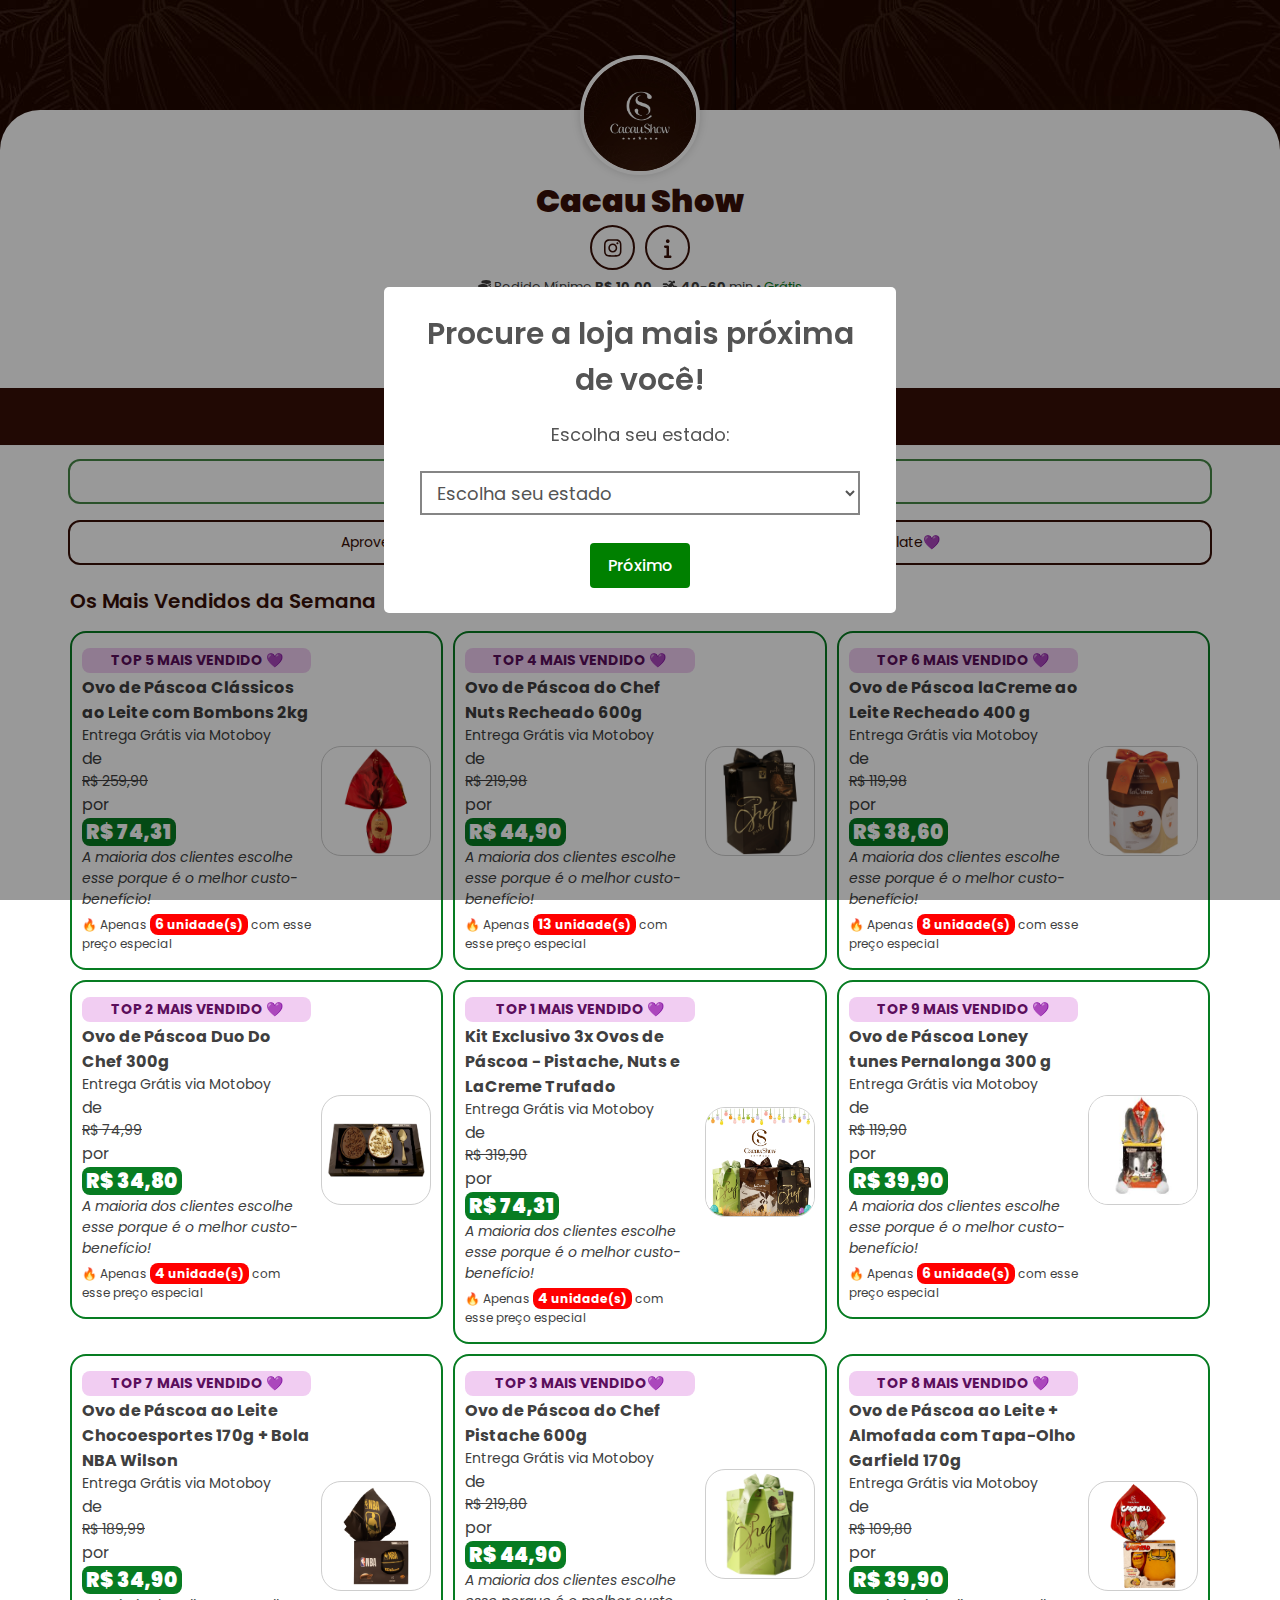
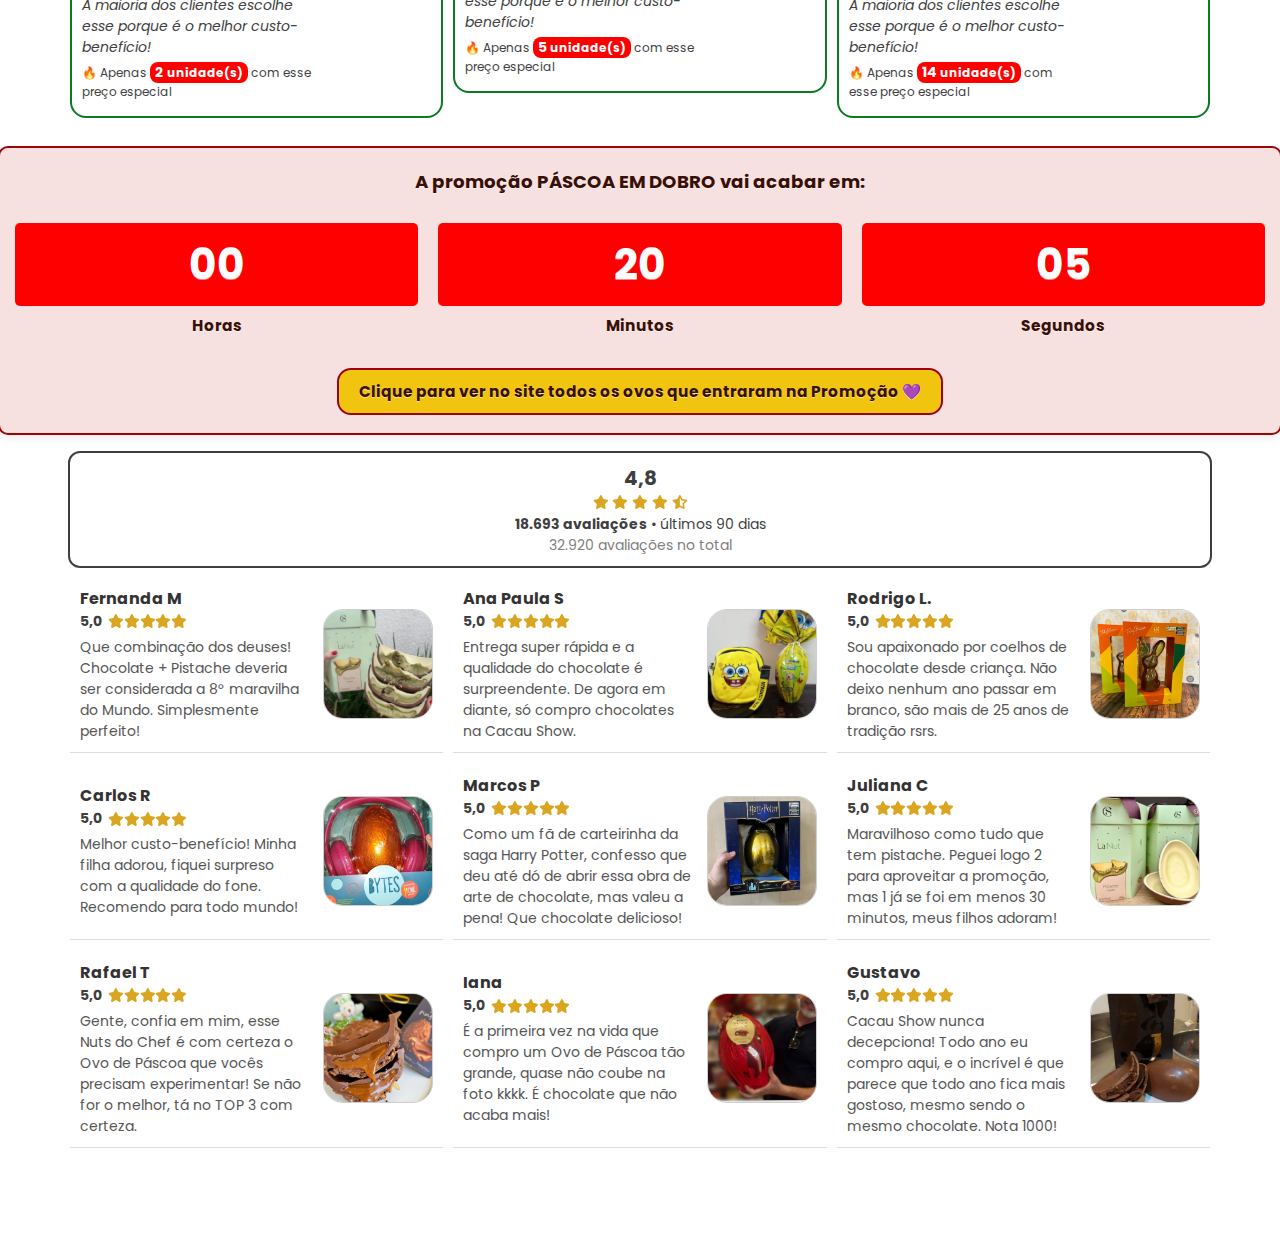
==== index.html @ 760daa76 "pasco03" ====
<html lang="pt-br" translate="no" class="fontawesome-i2svg-active fontawesome-i2svg-complete"><head>
<style type="text/css">
	:host,
	:root {
		--fa-font-solid: normal 900 1em/1 "Font Awesome 6 Solid";
		--fa-font-regular: normal 400 1em/1 "Font Awesome 6 Regular";
		--fa-font-light: normal 300 1em/1 "Font Awesome 6 Light";
		--fa-font-thin: normal 100 1em/1 "Font Awesome 6 Thin";
		--fa-font-duotone: normal 900 1em/1 "Font Awesome 6 Duotone";
		--fa-font-brands: normal 400 1em/1 "Font Awesome 6 Brands"
	}

	svg:not(:host).svg-inline--fa,
	svg:not(:root).svg-inline--fa {
		overflow: visible;
		box-sizing: content-box
	}

	.svg-inline--fa {
		display: var(--fa-display, inline-block);
		height: 1em;
		overflow: visible;
		vertical-align: -.125em
	}

	.svg-inline--fa.fa-2xs {
		vertical-align: .1em
	}

	.svg-inline--fa.fa-xs {
		vertical-align: 0
	}

	.svg-inline--fa.fa-sm {
		vertical-align: -.0714285705em
	}

	.svg-inline--fa.fa-lg {
		vertical-align: -.2em
	}

	.svg-inline--fa.fa-xl {
		vertical-align: -.25em
	}

	.svg-inline--fa.fa-2xl {
		vertical-align: -.3125em
	}

	.svg-inline--fa.fa-pull-left {
		margin-right: var(--fa-pull-margin, .3em);
		width: auto
	}

	.svg-inline--fa.fa-pull-right {
		margin-left: var(--fa-pull-margin, .3em);
		width: auto
	}

	.svg-inline--fa.fa-li {
		width: var(--fa-li-width, 2em);
		top: .25em
	}

	.svg-inline--fa.fa-fw {
		width: var(--fa-fw-width, 1.25em)
	}

	.fa-layers svg.svg-inline--fa {
		bottom: 0;
		left: 0;
		margin: auto;
		position: absolute;
		right: 0;
		top: 0
	}

	.fa-layers-counter,
	.fa-layers-text {
		display: inline-block;
		position: absolute;
		text-align: center
	}

	.fa-layers {
		display: inline-block;
		height: 1em;
		position: relative;
		text-align: center;
		vertical-align: -.125em;
		width: 1em
	}

	.fa-layers svg.svg-inline--fa {
		-webkit-transform-origin: center center;
		transform-origin: center center
	}

	.fa-layers-text {
		left: 50%;
		top: 50%;
		-webkit-transform: translate(-50%, -50%);
		transform: translate(-50%, -50%);
		-webkit-transform-origin: center center;
		transform-origin: center center
	}

	.fa-layers-counter {
		background-color: var(--fa-counter-background-color, #ff253a);
		border-radius: var(--fa-counter-border-radius, 1em);
		box-sizing: border-box;
		color: var(--fa-inverse, #fff);
		line-height: var(--fa-counter-line-height, 1);
		max-width: var(--fa-counter-max-width, 5em);
		min-width: var(--fa-counter-min-width, 1.5em);
		overflow: hidden;
		padding: var(--fa-counter-padding, .25em .5em);
		right: var(--fa-right, 0);
		text-overflow: ellipsis;
		top: var(--fa-top, 0);
		-webkit-transform: scale(var(--fa-counter-scale, .25));
		transform: scale(var(--fa-counter-scale, .25));
		-webkit-transform-origin: top right;
		transform-origin: top right
	}

	.fa-layers-bottom-right {
		bottom: var(--fa-bottom, 0);
		right: var(--fa-right, 0);
		top: auto;
		-webkit-transform: scale(var(--fa-layers-scale, .25));
		transform: scale(var(--fa-layers-scale, .25));
		-webkit-transform-origin: bottom right;
		transform-origin: bottom right
	}

	.fa-layers-bottom-left {
		bottom: var(--fa-bottom, 0);
		left: var(--fa-left, 0);
		right: auto;
		top: auto;
		-webkit-transform: scale(var(--fa-layers-scale, .25));
		transform: scale(var(--fa-layers-scale, .25));
		-webkit-transform-origin: bottom left;
		transform-origin: bottom left
	}

	.fa-layers-top-right {
		top: var(--fa-top, 0);
		right: var(--fa-right, 0);
		-webkit-transform: scale(var(--fa-layers-scale, .25));
		transform: scale(var(--fa-layers-scale, .25));
		-webkit-transform-origin: top right;
		transform-origin: top right
	}

	.fa-layers-top-left {
		left: var(--fa-left, 0);
		right: auto;
		top: var(--fa-top, 0);
		-webkit-transform: scale(var(--fa-layers-scale, .25));
		transform: scale(var(--fa-layers-scale, .25));
		-webkit-transform-origin: top left;
		transform-origin: top left
	}

	.fa-1x {
		font-size: 1em
	}

	.fa-2x {
		font-size: 2em
	}

	.fa-3x {
		font-size: 3em
	}

	.fa-4x {
		font-size: 4em
	}

	.fa-5x {
		font-size: 5em
	}

	.fa-6x {
		font-size: 6em
	}

	.fa-7x {
		font-size: 7em
	}

	.fa-8x {
		font-size: 8em
	}

	.fa-9x {
		font-size: 9em
	}

	.fa-10x {
		font-size: 10em
	}

	.fa-2xs {
		font-size: .625em;
		line-height: .1em;
		vertical-align: .225em
	}

	.fa-xs {
		font-size: .75em;
		line-height: .0833333337em;
		vertical-align: .125em
	}

	.fa-sm {
		font-size: .875em;
		line-height: .0714285718em;
		vertical-align: .0535714295em
	}

	.fa-lg {
		font-size: 1.25em;
		line-height: .05em;
		vertical-align: -.075em
	}

	.fa-xl {
		font-size: 1.5em;
		line-height: .0416666682em;
		vertical-align: -.125em
	}

	.fa-2xl {
		font-size: 2em;
		line-height: .03125em;
		vertical-align: -.1875em
	}

	.fa-fw {
		text-align: center;
		width: 1.25em
	}

	.fa-ul {
		list-style-type: none;
		margin-left: var(--fa-li-margin, 2.5em);
		padding-left: 0
	}

	.fa-ul>li {
		position: relative
	}

	.fa-li {
		left: calc(var(--fa-li-width, 2em) * -1);
		position: absolute;
		text-align: center;
		width: var(--fa-li-width, 2em);
		line-height: inherit
	}

	.fa-border {
		border-color: var(--fa-border-color, #eee);
		border-radius: var(--fa-border-radius, .1em);
		border-style: var(--fa-border-style, solid);
		border-width: var(--fa-border-width, .08em);
		padding: var(--fa-border-padding, .2em .25em .15em)
	}

	.fa-pull-left {
		float: left;
		margin-right: var(--fa-pull-margin, .3em)
	}

	.fa-pull-right {
		float: right;
		margin-left: var(--fa-pull-margin, .3em)
	}

	.fa-beat {
		-webkit-animation-name: fa-beat;
		animation-name: fa-beat;
		-webkit-animation-delay: var(--fa-animation-delay, 0);
		animation-delay: var(--fa-animation-delay, 0);
		-webkit-animation-direction: var(--fa-animation-direction, normal);
		animation-direction: var(--fa-animation-direction, normal);
		-webkit-animation-duration: var(--fa-animation-duration, 1s);
		animation-duration: var(--fa-animation-duration, 1s);
		-webkit-animation-iteration-count: var(--fa-animation-iteration-count, infinite);
		animation-iteration-count: var(--fa-animation-iteration-count, infinite);
		-webkit-animation-timing-function: var(--fa-animation-timing, ease-in-out);
		animation-timing-function: var(--fa-animation-timing, ease-in-out)
	}

	.fa-bounce {
		-webkit-animation-name: fa-bounce;
		animation-name: fa-bounce;
		-webkit-animation-delay: var(--fa-animation-delay, 0);
		animation-delay: var(--fa-animation-delay, 0);
		-webkit-animation-direction: var(--fa-animation-direction, normal);
		animation-direction: var(--fa-animation-direction, normal);
		-webkit-animation-duration: var(--fa-animation-duration, 1s);
		animation-duration: var(--fa-animation-duration, 1s);
		-webkit-animation-iteration-count: var(--fa-animation-iteration-count, infinite);
		animation-iteration-count: var(--fa-animation-iteration-count, infinite);
		-webkit-animation-timing-function: var(--fa-animation-timing, cubic-bezier(.28, .84, .42, 1));
		animation-timing-function: var(--fa-animation-timing, cubic-bezier(.28, .84, .42, 1))
	}

	.fa-fade {
		-webkit-animation-name: fa-fade;
		animation-name: fa-fade;
		-webkit-animation-delay: var(--fa-animation-delay, 0);
		animation-delay: var(--fa-animation-delay, 0);
		-webkit-animation-direction: var(--fa-animation-direction, normal);
		animation-direction: var(--fa-animation-direction, normal);
		-webkit-animation-duration: var(--fa-animation-duration, 1s);
		animation-duration: var(--fa-animation-duration, 1s);
		-webkit-animation-iteration-count: var(--fa-animation-iteration-count, infinite);
		animation-iteration-count: var(--fa-animation-iteration-count, infinite);
		-webkit-animation-timing-function: var(--fa-animation-timing, cubic-bezier(.4, 0, .6, 1));
		animation-timing-function: var(--fa-animation-timing, cubic-bezier(.4, 0, .6, 1))
	}

	.fa-beat-fade {
		-webkit-animation-name: fa-beat-fade;
		animation-name: fa-beat-fade;
		-webkit-animation-delay: var(--fa-animation-delay, 0);
		animation-delay: var(--fa-animation-delay, 0);
		-webkit-animation-direction: var(--fa-animation-direction, normal);
		animation-direction: var(--fa-animation-direction, normal);
		-webkit-animation-duration: var(--fa-animation-duration, 1s);
		animation-duration: var(--fa-animation-duration, 1s);
		-webkit-animation-iteration-count: var(--fa-animation-iteration-count, infinite);
		animation-iteration-count: var(--fa-animation-iteration-count, infinite);
		-webkit-animation-timing-function: var(--fa-animation-timing, cubic-bezier(.4, 0, .6, 1));
		animation-timing-function: var(--fa-animation-timing, cubic-bezier(.4, 0, .6, 1))
	}

	.fa-flip {
		-webkit-animation-name: fa-flip;
		animation-name: fa-flip;
		-webkit-animation-delay: var(--fa-animation-delay, 0);
		animation-delay: var(--fa-animation-delay, 0);
		-webkit-animation-direction: var(--fa-animation-direction, normal);
		animation-direction: var(--fa-animation-direction, normal);
		-webkit-animation-duration: var(--fa-animation-duration, 1s);
		animation-duration: var(--fa-animation-duration, 1s);
		-webkit-animation-iteration-count: var(--fa-animation-iteration-count, infinite);
		animation-iteration-count: var(--fa-animation-iteration-count, infinite);
		-webkit-animation-timing-function: var(--fa-animation-timing, ease-in-out);
		animation-timing-function: var(--fa-animation-timing, ease-in-out)
	}

	.fa-shake {
		-webkit-animation-name: fa-shake;
		animation-name: fa-shake;
		-webkit-animation-delay: var(--fa-animation-delay, 0);
		animation-delay: var(--fa-animation-delay, 0);
		-webkit-animation-direction: var(--fa-animation-direction, normal);
		animation-direction: var(--fa-animation-direction, normal);
		-webkit-animation-duration: var(--fa-animation-duration, 1s);
		animation-duration: var(--fa-animation-duration, 1s);
		-webkit-animation-iteration-count: var(--fa-animation-iteration-count, infinite);
		animation-iteration-count: var(--fa-animation-iteration-count, infinite);
		-webkit-animation-timing-function: var(--fa-animation-timing, linear);
		animation-timing-function: var(--fa-animation-timing, linear)
	}

	.fa-spin {
		-webkit-animation-name: fa-spin;
		animation-name: fa-spin;
		-webkit-animation-delay: var(--fa-animation-delay, 0);
		animation-delay: var(--fa-animation-delay, 0);
		-webkit-animation-direction: var(--fa-animation-direction, normal);
		animation-direction: var(--fa-animation-direction, normal);
		-webkit-animation-duration: var(--fa-animation-duration, 2s);
		animation-duration: var(--fa-animation-duration, 2s);
		-webkit-animation-iteration-count: var(--fa-animation-iteration-count, infinite);
		animation-iteration-count: var(--fa-animation-iteration-count, infinite);
		-webkit-animation-timing-function: var(--fa-animation-timing, linear);
		animation-timing-function: var(--fa-animation-timing, linear)
	}

	.fa-spin-reverse {
		--fa-animation-direction: reverse
	}

	.fa-pulse,
	.fa-spin-pulse {
		-webkit-animation-name: fa-spin;
		animation-name: fa-spin;
		-webkit-animation-direction: var(--fa-animation-direction, normal);
		animation-direction: var(--fa-animation-direction, normal);
		-webkit-animation-duration: var(--fa-animation-duration, 1s);
		animation-duration: var(--fa-animation-duration, 1s);
		-webkit-animation-iteration-count: var(--fa-animation-iteration-count, infinite);
		animation-iteration-count: var(--fa-animation-iteration-count, infinite);
		-webkit-animation-timing-function: var(--fa-animation-timing, steps(8));
		animation-timing-function: var(--fa-animation-timing, steps(8))
	}

	@media (prefers-reduced-motion:reduce) {

		.fa-beat,
		.fa-beat-fade,
		.fa-bounce,
		.fa-fade,
		.fa-flip,
		.fa-pulse,
		.fa-shake,
		.fa-spin,
		.fa-spin-pulse {
			-webkit-animation-delay: -1ms;
			animation-delay: -1ms;
			-webkit-animation-duration: 1ms;
			animation-duration: 1ms;
			-webkit-animation-iteration-count: 1;
			animation-iteration-count: 1;
			transition-delay: 0s;
			transition-duration: 0s
		}
	}

	@-webkit-keyframes fa-beat {

		0%,
		90% {
			-webkit-transform: scale(1);
			transform: scale(1)
		}

		45% {
			-webkit-transform: scale(var(--fa-beat-scale, 1.25));
			transform: scale(var(--fa-beat-scale, 1.25))
		}
	}

	@keyframes fa-beat {

		0%,
		90% {
			-webkit-transform: scale(1);
			transform: scale(1)
		}

		45% {
			-webkit-transform: scale(var(--fa-beat-scale, 1.25));
			transform: scale(var(--fa-beat-scale, 1.25))
		}
	}

	@-webkit-keyframes fa-bounce {
		0% {
			-webkit-transform: scale(1, 1) translateY(0);
			transform: scale(1, 1) translateY(0)
		}

		10% {
			-webkit-transform: scale(var(--fa-bounce-start-scale-x, 1.1), var(--fa-bounce-start-scale-y, .9)) translateY(0);
			transform: scale(var(--fa-bounce-start-scale-x, 1.1), var(--fa-bounce-start-scale-y, .9)) translateY(0)
		}

		30% {
			-webkit-transform: scale(var(--fa-bounce-jump-scale-x, .9), var(--fa-bounce-jump-scale-y, 1.1)) translateY(var(--fa-bounce-height, -.5em));
			transform: scale(var(--fa-bounce-jump-scale-x, .9), var(--fa-bounce-jump-scale-y, 1.1)) translateY(var(--fa-bounce-height, -.5em))
		}

		50% {
			-webkit-transform: scale(var(--fa-bounce-land-scale-x, 1.05), var(--fa-bounce-land-scale-y, .95)) translateY(0);
			transform: scale(var(--fa-bounce-land-scale-x, 1.05), var(--fa-bounce-land-scale-y, .95)) translateY(0)
		}

		57% {
			-webkit-transform: scale(1, 1) translateY(var(--fa-bounce-rebound, -.125em));
			transform: scale(1, 1) translateY(var(--fa-bounce-rebound, -.125em))
		}

		64% {
			-webkit-transform: scale(1, 1) translateY(0);
			transform: scale(1, 1) translateY(0)
		}

		100% {
			-webkit-transform: scale(1, 1) translateY(0);
			transform: scale(1, 1) translateY(0)
		}
	}

	@keyframes fa-bounce {
		0% {
			-webkit-transform: scale(1, 1) translateY(0);
			transform: scale(1, 1) translateY(0)
		}

		10% {
			-webkit-transform: scale(var(--fa-bounce-start-scale-x, 1.1), var(--fa-bounce-start-scale-y, .9)) translateY(0);
			transform: scale(var(--fa-bounce-start-scale-x, 1.1), var(--fa-bounce-start-scale-y, .9)) translateY(0)
		}

		30% {
			-webkit-transform: scale(var(--fa-bounce-jump-scale-x, .9), var(--fa-bounce-jump-scale-y, 1.1)) translateY(var(--fa-bounce-height, -.5em));
			transform: scale(var(--fa-bounce-jump-scale-x, .9), var(--fa-bounce-jump-scale-y, 1.1)) translateY(var(--fa-bounce-height, -.5em))
		}

		50% {
			-webkit-transform: scale(var(--fa-bounce-land-scale-x, 1.05), var(--fa-bounce-land-scale-y, .95)) translateY(0);
			transform: scale(var(--fa-bounce-land-scale-x, 1.05), var(--fa-bounce-land-scale-y, .95)) translateY(0)
		}

		57% {
			-webkit-transform: scale(1, 1) translateY(var(--fa-bounce-rebound, -.125em));
			transform: scale(1, 1) translateY(var(--fa-bounce-rebound, -.125em))
		}

		64% {
			-webkit-transform: scale(1, 1) translateY(0);
			transform: scale(1, 1) translateY(0)
		}

		100% {
			-webkit-transform: scale(1, 1) translateY(0);
			transform: scale(1, 1) translateY(0)
		}
	}

	@-webkit-keyframes fa-fade {
		50% {
			opacity: var(--fa-fade-opacity, .4)
		}
	}

	@keyframes fa-fade {
		50% {
			opacity: var(--fa-fade-opacity, .4)
		}
	}

	@-webkit-keyframes fa-beat-fade {

		0%,
		100% {
			opacity: var(--fa-beat-fade-opacity, .4);
			-webkit-transform: scale(1);
			transform: scale(1)
		}

		50% {
			opacity: 1;
			-webkit-transform: scale(var(--fa-beat-fade-scale, 1.125));
			transform: scale(var(--fa-beat-fade-scale, 1.125))
		}
	}

	@keyframes fa-beat-fade {

		0%,
		100% {
			opacity: var(--fa-beat-fade-opacity, .4);
			-webkit-transform: scale(1);
			transform: scale(1)
		}

		50% {
			opacity: 1;
			-webkit-transform: scale(var(--fa-beat-fade-scale, 1.125));
			transform: scale(var(--fa-beat-fade-scale, 1.125))
		}
	}

	@-webkit-keyframes fa-flip {
		50% {
			-webkit-transform: rotate3d(var(--fa-flip-x, 0), var(--fa-flip-y, 1), var(--fa-flip-z, 0), var(--fa-flip-angle, -180deg));
			transform: rotate3d(var(--fa-flip-x, 0), var(--fa-flip-y, 1), var(--fa-flip-z, 0), var(--fa-flip-angle, -180deg))
		}
	}

	@keyframes fa-flip {
		50% {
			-webkit-transform: rotate3d(var(--fa-flip-x, 0), var(--fa-flip-y, 1), var(--fa-flip-z, 0), var(--fa-flip-angle, -180deg));
			transform: rotate3d(var(--fa-flip-x, 0), var(--fa-flip-y, 1), var(--fa-flip-z, 0), var(--fa-flip-angle, -180deg))
		}
	}

	@-webkit-keyframes fa-shake {
		0% {
			-webkit-transform: rotate(-15deg);
			transform: rotate(-15deg)
		}

		4% {
			-webkit-transform: rotate(15deg);
			transform: rotate(15deg)
		}

		24%,
		8% {
			-webkit-transform: rotate(-18deg);
			transform: rotate(-18deg)
		}

		12%,
		28% {
			-webkit-transform: rotate(18deg);
			transform: rotate(18deg)
		}

		16% {
			-webkit-transform: rotate(-22deg);
			transform: rotate(-22deg)
		}

		20% {
			-webkit-transform: rotate(22deg);
			transform: rotate(22deg)
		}

		32% {
			-webkit-transform: rotate(-12deg);
			transform: rotate(-12deg)
		}

		36% {
			-webkit-transform: rotate(12deg);
			transform: rotate(12deg)
		}

		100%,
		40% {
			-webkit-transform: rotate(0);
			transform: rotate(0)
		}
	}

	@keyframes fa-shake {
		0% {
			-webkit-transform: rotate(-15deg);
			transform: rotate(-15deg)
		}

		4% {
			-webkit-transform: rotate(15deg);
			transform: rotate(15deg)
		}

		24%,
		8% {
			-webkit-transform: rotate(-18deg);
			transform: rotate(-18deg)
		}

		12%,
		28% {
			-webkit-transform: rotate(18deg);
			transform: rotate(18deg)
		}

		16% {
			-webkit-transform: rotate(-22deg);
			transform: rotate(-22deg)
		}

		20% {
			-webkit-transform: rotate(22deg);
			transform: rotate(22deg)
		}

		32% {
			-webkit-transform: rotate(-12deg);
			transform: rotate(-12deg)
		}

		36% {
			-webkit-transform: rotate(12deg);
			transform: rotate(12deg)
		}

		100%,
		40% {
			-webkit-transform: rotate(0);
			transform: rotate(0)
		}
	}

	@-webkit-keyframes fa-spin {
		0% {
			-webkit-transform: rotate(0);
			transform: rotate(0)
		}

		100% {
			-webkit-transform: rotate(360deg);
			transform: rotate(360deg)
		}
	}

	@keyframes fa-spin {
		0% {
			-webkit-transform: rotate(0);
			transform: rotate(0)
		}

		100% {
			-webkit-transform: rotate(360deg);
			transform: rotate(360deg)
		}
	}

	.fa-rotate-90 {
		-webkit-transform: rotate(90deg);
		transform: rotate(90deg)
	}

	.fa-rotate-180 {
		-webkit-transform: rotate(180deg);
		transform: rotate(180deg)
	}

	.fa-rotate-270 {
		-webkit-transform: rotate(270deg);
		transform: rotate(270deg)
	}

	.fa-flip-horizontal {
		-webkit-transform: scale(-1, 1);
		transform: scale(-1, 1)
	}

	.fa-flip-vertical {
		-webkit-transform: scale(1, -1);
		transform: scale(1, -1)
	}

	.fa-flip-both,
	.fa-flip-horizontal.fa-flip-vertical {
		-webkit-transform: scale(-1, -1);
		transform: scale(-1, -1)
	}

	.fa-rotate-by {
		-webkit-transform: rotate(var(--fa-rotate-angle, none));
		transform: rotate(var(--fa-rotate-angle, none))
	}

	.fa-stack {
		display: inline-block;
		vertical-align: middle;
		height: 2em;
		position: relative;
		width: 2.5em
	}

	.fa-stack-1x,
	.fa-stack-2x {
		bottom: 0;
		left: 0;
		margin: auto;
		position: absolute;
		right: 0;
		top: 0;
		z-index: var(--fa-stack-z-index, auto)
	}

	.svg-inline--fa.fa-stack-1x {
		height: 1em;
		width: 1.25em
	}

	.svg-inline--fa.fa-stack-2x {
		height: 2em;
		width: 2.5em
	}

	.fa-inverse {
		color: var(--fa-inverse, #fff)
	}

	.fa-sr-only,
	.sr-only {
		position: absolute;
		width: 1px;
		height: 1px;
		padding: 0;
		margin: -1px;
		overflow: hidden;
		clip: rect(0, 0, 0, 0);
		white-space: nowrap;
		border-width: 0
	}

	.fa-sr-only-focusable:not(:focus),
	.sr-only-focusable:not(:focus) {
		position: absolute;
		width: 1px;
		height: 1px;
		padding: 0;
		margin: -1px;
		overflow: hidden;
		clip: rect(0, 0, 0, 0);
		white-space: nowrap;
		border-width: 0
	}

	.svg-inline--fa .fa-primary {
		fill: var(--fa-primary-color, currentColor);
		opacity: var(--fa-primary-opacity, 1)
	}

	.svg-inline--fa .fa-secondary {
		fill: var(--fa-secondary-color, currentColor);
		opacity: var(--fa-secondary-opacity, .4)
	}

	.svg-inline--fa.fa-swap-opacity .fa-primary {
		opacity: var(--fa-secondary-opacity, .4)
	}

	.svg-inline--fa.fa-swap-opacity .fa-secondary {
		opacity: var(--fa-primary-opacity, 1)
	}

	.svg-inline--fa mask .fa-primary,
	.svg-inline--fa mask .fa-secondary {
		fill: #000
	}

	.fa-duotone.fa-inverse,
	.fad.fa-inverse {
		color: var(--fa-inverse, #fff)
	}
</style>
<style type="text/css">
	.swal-icon--error {
		border-color: #f27474;
		-webkit-animation: animateErrorIcon .5s;
		animation: animateErrorIcon .5s
	}

	.swal-icon--error__x-mark {
		position: relative;
		display: block;
		-webkit-animation: animateXMark .5s;
		animation: animateXMark .5s
	}

	.swal-icon--error__line {
		position: absolute;
		height: 5px;
		width: 47px;
		background-color: #f27474;
		display: block;
		top: 37px;
		border-radius: 2px
	}

	.swal-icon--error__line--left {
		-webkit-transform: rotate(45deg);
		transform: rotate(45deg);
		left: 17px
	}

	.swal-icon--error__line--right {
		-webkit-transform: rotate(-45deg);
		transform: rotate(-45deg);
		right: 16px
	}

	@-webkit-keyframes animateErrorIcon {
		0% {
			-webkit-transform: rotateX(100deg);
			transform: rotateX(100deg);
			opacity: 0
		}

		to {
			-webkit-transform: rotateX(0deg);
			transform: rotateX(0deg);
			opacity: 1
		}
	}

	@keyframes animateErrorIcon {
		0% {
			-webkit-transform: rotateX(100deg);
			transform: rotateX(100deg);
			opacity: 0
		}

		to {
			-webkit-transform: rotateX(0deg);
			transform: rotateX(0deg);
			opacity: 1
		}
	}

	@-webkit-keyframes animateXMark {
		0% {
			-webkit-transform: scale(.4);
			transform: scale(.4);
			margin-top: 26px;
			opacity: 0
		}

		50% {
			-webkit-transform: scale(.4);
			transform: scale(.4);
			margin-top: 26px;
			opacity: 0
		}

		80% {
			-webkit-transform: scale(1.15);
			transform: scale(1.15);
			margin-top: -6px
		}

		to {
			-webkit-transform: scale(1);
			transform: scale(1);
			margin-top: 0;
			opacity: 1
		}
	}

	@keyframes animateXMark {
		0% {
			-webkit-transform: scale(.4);
			transform: scale(.4);
			margin-top: 26px;
			opacity: 0
		}

		50% {
			-webkit-transform: scale(.4);
			transform: scale(.4);
			margin-top: 26px;
			opacity: 0
		}

		80% {
			-webkit-transform: scale(1.15);
			transform: scale(1.15);
			margin-top: -6px
		}

		to {
			-webkit-transform: scale(1);
			transform: scale(1);
			margin-top: 0;
			opacity: 1
		}
	}

	.swal-icon--warning {
		border-color: #f8bb86;
		-webkit-animation: pulseWarning .75s infinite alternate;
		animation: pulseWarning .75s infinite alternate
	}

	.swal-icon--warning__body {
		width: 5px;
		height: 47px;
		top: 10px;
		border-radius: 2px;
		margin-left: -2px
	}

	.swal-icon--warning__body,
	.swal-icon--warning__dot {
		position: absolute;
		left: 50%;
		background-color: #f8bb86
	}

	.swal-icon--warning__dot {
		width: 7px;
		height: 7px;
		border-radius: 50%;
		margin-left: -4px;
		bottom: -11px
	}

	@-webkit-keyframes pulseWarning {
		0% {
			border-color: #f8d486
		}

		to {
			border-color: #f8bb86
		}
	}

	@keyframes pulseWarning {
		0% {
			border-color: #f8d486
		}

		to {
			border-color: #f8bb86
		}
	}

	.swal-icon--success {
		border-color: #a5dc86
	}

	.swal-icon--success:after,
	.swal-icon--success:before {
		content: "";
		border-radius: 50%;
		position: absolute;
		width: 60px;
		height: 120px;
		background: #fff;
		-webkit-transform: rotate(45deg);
		transform: rotate(45deg)
	}

	.swal-icon--success:before {
		border-radius: 120px 0 0 120px;
		top: -7px;
		left: -33px;
		-webkit-transform: rotate(-45deg);
		transform: rotate(-45deg);
		-webkit-transform-origin: 60px 60px;
		transform-origin: 60px 60px
	}

	.swal-icon--success:after {
		border-radius: 0 120px 120px 0;
		top: -11px;
		left: 30px;
		-webkit-transform: rotate(-45deg);
		transform: rotate(-45deg);
		-webkit-transform-origin: 0 60px;
		transform-origin: 0 60px;
		-webkit-animation: rotatePlaceholder 4.25s ease-in;
		animation: rotatePlaceholder 4.25s ease-in
	}

	.swal-icon--success__ring {
		width: 80px;
		height: 80px;
		border: 4px solid hsla(98, 55%, 69%, .2);
		border-radius: 50%;
		box-sizing: content-box;
		position: absolute;
		left: -4px;
		top: -4px;
		z-index: 2
	}

	.swal-icon--success__hide-corners {
		width: 5px;
		height: 90px;
		background-color: #fff;
		padding: 1px;
		position: absolute;
		left: 28px;
		top: 8px;
		z-index: 1;
		-webkit-transform: rotate(-45deg);
		transform: rotate(-45deg)
	}

	.swal-icon--success__line {
		height: 5px;
		background-color: #a5dc86;
		display: block;
		border-radius: 2px;
		position: absolute;
		z-index: 2
	}

	.swal-icon--success__line--tip {
		width: 25px;
		left: 14px;
		top: 46px;
		-webkit-transform: rotate(45deg);
		transform: rotate(45deg);
		-webkit-animation: animateSuccessTip .75s;
		animation: animateSuccessTip .75s
	}

	.swal-icon--success__line--long {
		width: 47px;
		right: 8px;
		top: 38px;
		-webkit-transform: rotate(-45deg);
		transform: rotate(-45deg);
		-webkit-animation: animateSuccessLong .75s;
		animation: animateSuccessLong .75s
	}

	@-webkit-keyframes rotatePlaceholder {
		0% {
			-webkit-transform: rotate(-45deg);
			transform: rotate(-45deg)
		}

		5% {
			-webkit-transform: rotate(-45deg);
			transform: rotate(-45deg)
		}

		12% {
			-webkit-transform: rotate(-405deg);
			transform: rotate(-405deg)
		}

		to {
			-webkit-transform: rotate(-405deg);
			transform: rotate(-405deg)
		}
	}

	@keyframes rotatePlaceholder {
		0% {
			-webkit-transform: rotate(-45deg);
			transform: rotate(-45deg)
		}

		5% {
			-webkit-transform: rotate(-45deg);
			transform: rotate(-45deg)
		}

		12% {
			-webkit-transform: rotate(-405deg);
			transform: rotate(-405deg)
		}

		to {
			-webkit-transform: rotate(-405deg);
			transform: rotate(-405deg)
		}
	}

	@-webkit-keyframes animateSuccessTip {
		0% {
			width: 0;
			left: 1px;
			top: 19px
		}

		54% {
			width: 0;
			left: 1px;
			top: 19px
		}

		70% {
			width: 50px;
			left: -8px;
			top: 37px
		}

		84% {
			width: 17px;
			left: 21px;
			top: 48px
		}

		to {
			width: 25px;
			left: 14px;
			top: 45px
		}
	}

	@keyframes animateSuccessTip {
		0% {
			width: 0;
			left: 1px;
			top: 19px
		}

		54% {
			width: 0;
			left: 1px;
			top: 19px
		}

		70% {
			width: 50px;
			left: -8px;
			top: 37px
		}

		84% {
			width: 17px;
			left: 21px;
			top: 48px
		}

		to {
			width: 25px;
			left: 14px;
			top: 45px
		}
	}

	@-webkit-keyframes animateSuccessLong {
		0% {
			width: 0;
			right: 46px;
			top: 54px
		}

		65% {
			width: 0;
			right: 46px;
			top: 54px
		}

		84% {
			width: 55px;
			right: 0;
			top: 35px
		}

		to {
			width: 47px;
			right: 8px;
			top: 38px
		}
	}

	@keyframes animateSuccessLong {
		0% {
			width: 0;
			right: 46px;
			top: 54px
		}

		65% {
			width: 0;
			right: 46px;
			top: 54px
		}

		84% {
			width: 55px;
			right: 0;
			top: 35px
		}

		to {
			width: 47px;
			right: 8px;
			top: 38px
		}
	}

	.swal-icon--info {
		border-color: #c9dae1
	}

	.swal-icon--info:before {
		width: 5px;
		height: 29px;
		bottom: 17px;
		border-radius: 2px;
		margin-left: -2px
	}

	.swal-icon--info:after,
	.swal-icon--info:before {
		content: "";
		position: absolute;
		left: 50%;
		background-color: #c9dae1
	}

	.swal-icon--info:after {
		width: 7px;
		height: 7px;
		border-radius: 50%;
		margin-left: -3px;
		top: 19px
	}

	.swal-icon {
		width: 80px;
		height: 80px;
		border-width: 4px;
		border-style: solid;
		border-radius: 50%;
		padding: 0;
		position: relative;
		box-sizing: content-box;
		margin: 20px auto
	}

	.swal-icon:first-child {
		margin-top: 32px
	}

	.swal-icon--custom {
		width: auto;
		height: auto;
		max-width: 100%;
		border: none;
		border-radius: 0
	}

	.swal-icon img {
		max-width: 100%;
		max-height: 100%
	}

	.swal-title {
		color: rgba(0, 0, 0, .65);
		font-weight: 600;
		text-transform: none;
		position: relative;
		display: block;
		padding: 13px 16px;
		font-size: 27px;
		line-height: normal;
		text-align: center;
		margin-bottom: 0
	}

	.swal-title:first-child {
		margin-top: 26px
	}

	.swal-title:not(:first-child) {
		padding-bottom: 0
	}

	.swal-title:not(:last-child) {
		margin-bottom: 13px
	}

	.swal-text {
		font-size: 16px;
		position: relative;
		float: none;
		line-height: normal;
		vertical-align: top;
		text-align: left;
		display: inline-block;
		margin: 0;
		padding: 0 10px;
		font-weight: 400;
		color: rgba(0, 0, 0, .64);
		max-width: calc(100% - 20px);
		overflow-wrap: break-word;
		box-sizing: border-box
	}

	.swal-text:first-child {
		margin-top: 45px
	}

	.swal-text:last-child {
		margin-bottom: 45px
	}

	.swal-footer {
		text-align: right;
		padding-top: 13px;
		margin-top: 13px;
		padding: 13px 16px;
		border-radius: inherit;
		border-top-left-radius: 0;
		border-top-right-radius: 0
	}

	.swal-button-container {
		margin: 5px;
		display: inline-block;
		position: relative
	}

	.swal-button {
		background-color: #7cd1f9;
		color: #fff;
		border: none;
		box-shadow: none;
		border-radius: 5px;
		font-weight: 600;
		font-size: 14px;
		padding: 10px 24px;
		margin: 0;
		cursor: pointer
	}

	.swal-button:not([disabled]):hover {
		background-color: #78cbf2
	}

	.swal-button:active {
		background-color: #70bce0
	}

	.swal-button:focus {
		outline: none;
		box-shadow: 0 0 0 1px #fff, 0 0 0 3px rgba(43, 114, 165, .29)
	}

	.swal-button[disabled] {
		opacity: .5;
		cursor: default
	}

	.swal-button::-moz-focus-inner {
		border: 0
	}

	.swal-button--cancel {
		color: #555;
		background-color: #efefef
	}

	.swal-button--cancel:not([disabled]):hover {
		background-color: #e8e8e8
	}

	.swal-button--cancel:active {
		background-color: #d7d7d7
	}

	.swal-button--cancel:focus {
		box-shadow: 0 0 0 1px #fff, 0 0 0 3px rgba(116, 136, 150, .29)
	}

	.swal-button--danger {
		background-color: #e64942
	}

	.swal-button--danger:not([disabled]):hover {
		background-color: #df4740
	}

	.swal-button--danger:active {
		background-color: #cf423b
	}

	.swal-button--danger:focus {
		box-shadow: 0 0 0 1px #fff, 0 0 0 3px rgba(165, 43, 43, .29)
	}

	.swal-content {
		padding: 0 20px;
		margin-top: 20px;
		font-size: medium
	}

	.swal-content:last-child {
		margin-bottom: 20px
	}

	.swal-content__input,
	.swal-content__textarea {
		-webkit-appearance: none;
		background-color: #fff;
		border: none;
		font-size: 14px;
		display: block;
		box-sizing: border-box;
		width: 100%;
		border: 1px solid rgba(0, 0, 0, .14);
		padding: 10px 13px;
		border-radius: 2px;
		transition: border-color .2s
	}

	.swal-content__input:focus,
	.swal-content__textarea:focus {
		outline: none;
		border-color: #6db8ff
	}

	.swal-content__textarea {
		resize: vertical
	}

	.swal-button--loading {
		color: transparent
	}

	.swal-button--loading~.swal-button__loader {
		opacity: 1
	}

	.swal-button__loader {
		position: absolute;
		height: auto;
		width: 43px;
		z-index: 2;
		left: 50%;
		top: 50%;
		-webkit-transform: translateX(-50%) translateY(-50%);
		transform: translateX(-50%) translateY(-50%);
		text-align: center;
		pointer-events: none;
		opacity: 0
	}

	.swal-button__loader div {
		display: inline-block;
		float: none;
		vertical-align: baseline;
		width: 9px;
		height: 9px;
		padding: 0;
		border: none;
		margin: 2px;
		opacity: .4;
		border-radius: 7px;
		background-color: hsla(0, 0%, 100%, .9);
		transition: background .2s;
		-webkit-animation: swal-loading-anim 1s infinite;
		animation: swal-loading-anim 1s infinite
	}

	.swal-button__loader div:nth-child(3n+2) {
		-webkit-animation-delay: .15s;
		animation-delay: .15s
	}

	.swal-button__loader div:nth-child(3n+3) {
		-webkit-animation-delay: .3s;
		animation-delay: .3s
	}

	@-webkit-keyframes swal-loading-anim {
		0% {
			opacity: .4
		}

		20% {
			opacity: .4
		}

		50% {
			opacity: 1
		}

		to {
			opacity: .4
		}
	}

	@keyframes swal-loading-anim {
		0% {
			opacity: .4
		}

		20% {
			opacity: .4
		}

		50% {
			opacity: 1
		}

		to {
			opacity: .4
		}
	}

	.swal-overlay {
		position: fixed;
		top: 0;
		bottom: 0;
		left: 0;
		right: 0;
		text-align: center;
		font-size: 0;
		overflow-y: auto;
		background-color: rgba(0, 0, 0, .4);
		z-index: 10000;
		pointer-events: none;
		opacity: 0;
		transition: opacity .3s
	}

	.swal-overlay:before {
		content: " ";
		display: inline-block;
		vertical-align: middle;
		height: 100%
	}

	.swal-overlay--show-modal {
		opacity: 1;
		pointer-events: auto
	}

	.swal-overlay--show-modal .swal-modal {
		opacity: 1;
		pointer-events: auto;
		box-sizing: border-box;
		-webkit-animation: showSweetAlert .3s;
		animation: showSweetAlert .3s;
		will-change: transform
	}

	.swal-modal {
		width: 478px;
		opacity: 0;
		pointer-events: none;
		background-color: #fff;
		text-align: center;
		border-radius: 5px;
		position: static;
		margin: 20px auto;
		display: inline-block;
		vertical-align: middle;
		-webkit-transform: scale(1);
		transform: scale(1);
		-webkit-transform-origin: 50% 50%;
		transform-origin: 50% 50%;
		z-index: 10001;
		transition: opacity .2s, -webkit-transform .3s;
		transition: transform .3s, opacity .2s;
		transition: transform .3s, opacity .2s, -webkit-transform .3s
	}

	@media (max-width:500px) {
		.swal-modal {
			width: calc(100% - 20px)
		}
	}

	@-webkit-keyframes showSweetAlert {
		0% {
			-webkit-transform: scale(1);
			transform: scale(1)
		}

		1% {
			-webkit-transform: scale(.5);
			transform: scale(.5)
		}

		45% {
			-webkit-transform: scale(1.05);
			transform: scale(1.05)
		}

		80% {
			-webkit-transform: scale(.95);
			transform: scale(.95)
		}

		to {
			-webkit-transform: scale(1);
			transform: scale(1)
		}
	}

	@keyframes showSweetAlert {
		0% {
			-webkit-transform: scale(1);
			transform: scale(1)
		}

		1% {
			-webkit-transform: scale(.5);
			transform: scale(.5)
		}

		45% {
			-webkit-transform: scale(1.05);
			transform: scale(1.05)
		}

		80% {
			-webkit-transform: scale(.95);
			transform: scale(.95)
		}

		to {
			-webkit-transform: scale(1);
			transform: scale(1)
		}
	}
</style>

    <meta http-equiv="content-type" content="text/html;charset=UTF-8">
    <meta name="google" content="notranslate">
    <meta charset="utf-8">
    <meta http-equiv="X-UA-Compatible" content="IE=edge">
    <meta name="viewport" content="width=device-width, initial-scale=1">
    <link rel="shortcut icon" type="image/jpg" href="images/logo.jpeg">
    <title>Cacau Show - Faça seu pedido!</title>
    <meta name="description" content="Faça seu pedido online na Cacau Show. Acesse e peça agora pelo delivery food!">
    <link type="text/css" href="css/delivry.css" rel="stylesheet">
    
    <!-- Adicionando a fonte Poppins do Google Fonts -->
    <link href="https://fonts.googleapis.com/css2?family=Poppins:wght@300;400;600&display=swap" rel="stylesheet">

    <style type="text/css">
    body {
        font-family: 'Poppins', sans-serif;
    }

	h1,
	h2 {
		color: #381007;
	}

	header#topo .cover {
		background-color: #381007;
	}

	header#topo .info h1 {
		color: #381007;
	}

	header#topo .info .icones a {
		color: #381007;
		border-color: #381007;
	}

	header#topo .cover .logo {
		background: #381007;
	}

	header#topo #menuCategorias {
		background: #381007;
	}

	header#topo .categorias a {
		border-top-color: #381007;
	}

	footer {
		background: #381007;
	}

	footer#carrinho .container .icone span {
		color: #381007;
	}

	.btn,
	a.voltar,
	.btnSair,
	.btnFidelidade,
	.btnGoogle,
	.btnEmail,
	.btnSemCadastro {
		background: #381007;
	}

	.qtdeProduto i:hover {
		color: #381007;
	}

	.lista .item .col .nomeProduto {
		color: #381007;
	}

	main#lista .produtos .item a:hover {
		border: 2px solid #381007;
	}

	#pedido .entrega .radio label input[type="radio"]:checked,
	#pedido .entrega .radio label:hover {
		background: #381007;
	}

	#pedido .pagamentos input[type="radio"]:checked+label::before,
	#detalhesProduto .info2 .opcoes input[type="checkbox"]:checked+label::before,
	#pedido .trocarPontos input[type="checkbox"]:checked+label::before {
		background-color: #381007;
		border: 2px solid #381007;
	}

	.selecionado {
		border: 2px solid #381007;
	}

	#meuCarrinho button.fechar,
	#rastreamento .registro span.passou {
		background: #381007;
	}

	span.estoque i {
		color: #381007;
	}
</style>
<meta name="theme-color" content="#ff0000">
<meta name="apple-mobile-web-app-capacity" content="yes">
<meta name="apple-mobile-web-app-capable" content="yes">
<meta name="apple-mobile-web-app-status-bar" content="#ff0000">
<meta name="apple-mobile-web-app-status-bar-style" content="#ff0000">
<meta name="apple-mobile-web-app-title" content="Sabor Caseiro">
<!-- SweetAlert2 -->
<script src="js/sweetalert.js"></script>
<style>
	:root {
		--swal2-container-padding: 0.625em;
		--swal2-backdrop: rgba(0, 0, 0, 0.4);
		--swal2-width: 32em;
		--swal2-padding: 0 0 1.25em;
		--swal2-border: none;
		--swal2-border-radius: 0.3125rem;
		--swal2-background: white;
		--swal2-color: #545454;
		--swal2-footer-border-color: #eee;
		--swal2-show-animation: swal2-show 0.3s;
		--swal2-hide-animation: swal2-hide 0.15s forwards;
		--swal2-input-background: transparent;
		--swal2-progress-step-background: #add8e6;
		--swal2-validation-message-background: #f0f0f0;
		--swal2-validation-message-color: #666;
		--swal2-close-button-position: initial;
		--swal2-close-button-inset: auto;
		--swal2-close-button-font-size: 2.5em;
		--swal2-close-button-color: #ccc
	}

	[data-swal2-theme=dark] {
		--swal2-dark-theme-black: #19191a;
		--swal2-dark-theme-white: #e1e1e1;
		--swal2-background: var(--swal2-dark-theme-black);
		--swal2-color: var(--swal2-dark-theme-white);
		--swal2-footer-border-color: #555;
		--swal2-input-background: color-mix(in srgb, var(--swal2-dark-theme-black), var(--swal2-dark-theme-white) 10%);
		--swal2-validation-message-background: color-mix(in srgb, var(--swal2-dark-theme-black), var(--swal2-dark-theme-white) 10%);
		--swal2-validation-message-color: var(--swal2-dark-theme-white)
	}

	@media(prefers-color-scheme: dark) {
		[data-swal2-theme=auto] {
			--swal2-dark-theme-black: #19191a;
			--swal2-dark-theme-white: #e1e1e1;
			--swal2-background: var(--swal2-dark-theme-black);
			--swal2-color: var(--swal2-dark-theme-white);
			--swal2-footer-border-color: #555;
			--swal2-input-background: color-mix(in srgb, var(--swal2-dark-theme-black), var(--swal2-dark-theme-white) 10%);
			--swal2-validation-message-background: color-mix(in srgb, var(--swal2-dark-theme-black), var(--swal2-dark-theme-white) 10%);
			--swal2-validation-message-color: var(--swal2-dark-theme-white)
		}
	}

	body.swal2-shown:not(.swal2-no-backdrop, .swal2-toast-shown) {
		overflow: hidden
	}

	body.swal2-height-auto {
		height: auto !important
	}

	body.swal2-no-backdrop .swal2-container {
		background-color: rgba(0, 0, 0, 0) !important;
		pointer-events: none
	}

	body.swal2-no-backdrop .swal2-container .swal2-popup {
		pointer-events: all
	}

	body.swal2-no-backdrop .swal2-container .swal2-modal {
		box-shadow: 0 0 10px var(--swal2-backdrop)
	}

	body.swal2-toast-shown .swal2-container {
		box-sizing: border-box;
		width: 360px;
		max-width: 100%;
		background-color: rgba(0, 0, 0, 0);
		pointer-events: none
	}

	body.swal2-toast-shown .swal2-container.swal2-top {
		inset: 0 auto auto 50%;
		transform: translateX(-50%)
	}

	body.swal2-toast-shown .swal2-container.swal2-top-end,
	body.swal2-toast-shown .swal2-container.swal2-top-right {
		inset: 0 0 auto auto
	}

	body.swal2-toast-shown .swal2-container.swal2-top-start,
	body.swal2-toast-shown .swal2-container.swal2-top-left {
		inset: 0 auto auto 0
	}

	body.swal2-toast-shown .swal2-container.swal2-center-start,
	body.swal2-toast-shown .swal2-container.swal2-center-left {
		inset: 50% auto auto 0;
		transform: translateY(-50%)
	}

	body.swal2-toast-shown .swal2-container.swal2-center {
		inset: 50% auto auto 50%;
		transform: translate(-50%, -50%)
	}

	body.swal2-toast-shown .swal2-container.swal2-center-end,
	body.swal2-toast-shown .swal2-container.swal2-center-right {
		inset: 50% 0 auto auto;
		transform: translateY(-50%)
	}

	body.swal2-toast-shown .swal2-container.swal2-bottom-start,
	body.swal2-toast-shown .swal2-container.swal2-bottom-left {
		inset: auto auto 0 0
	}

	body.swal2-toast-shown .swal2-container.swal2-bottom {
		inset: auto auto 0 50%;
		transform: translateX(-50%)
	}

	body.swal2-toast-shown .swal2-container.swal2-bottom-end,
	body.swal2-toast-shown .swal2-container.swal2-bottom-right {
		inset: auto 0 0 auto
	}

	@media print {
		body.swal2-shown:not(.swal2-no-backdrop, .swal2-toast-shown) {
			overflow-y: scroll !important
		}

		body.swal2-shown:not(.swal2-no-backdrop, .swal2-toast-shown)>[aria-hidden=true] {
			display: none
		}

		body.swal2-shown:not(.swal2-no-backdrop, .swal2-toast-shown) .swal2-container {
			position: static !important
		}
	}

	div:where(.swal2-container) {
		display: grid;
		position: fixed;
		z-index: 1060;
		inset: 0;
		box-sizing: border-box;
		grid-template-areas: "top-start     top            top-end" "center-start  center         center-end" "bottom-start  bottom-center  bottom-end";
		grid-template-rows: minmax(min-content, auto) minmax(min-content, auto) minmax(min-content, auto);
		height: 100%;
		padding: var(--swal2-container-padding);
		overflow-x: hidden;
		transition: background-color .1s;
		-webkit-overflow-scrolling: touch
	}

	div:where(.swal2-container).swal2-backdrop-show,
	div:where(.swal2-container).swal2-noanimation {
		background: var(--swal2-backdrop)
	}

	div:where(.swal2-container).swal2-backdrop-hide {
		background: rgba(0, 0, 0, 0) !important
	}

	div:where(.swal2-container).swal2-top-start,
	div:where(.swal2-container).swal2-center-start,
	div:where(.swal2-container).swal2-bottom-start {
		grid-template-columns: minmax(0, 1fr) auto auto
	}

	div:where(.swal2-container).swal2-top,
	div:where(.swal2-container).swal2-center,
	div:where(.swal2-container).swal2-bottom {
		grid-template-columns: auto minmax(0, 1fr) auto
	}

	div:where(.swal2-container).swal2-top-end,
	div:where(.swal2-container).swal2-center-end,
	div:where(.swal2-container).swal2-bottom-end {
		grid-template-columns: auto auto minmax(0, 1fr)
	}

	div:where(.swal2-container).swal2-top-start>.swal2-popup {
		align-self: start
	}

	div:where(.swal2-container).swal2-top>.swal2-popup {
		grid-column: 2;
		place-self: start center
	}

	div:where(.swal2-container).swal2-top-end>.swal2-popup,
	div:where(.swal2-container).swal2-top-right>.swal2-popup {
		grid-column: 3;
		place-self: start end
	}

	div:where(.swal2-container).swal2-center-start>.swal2-popup,
	div:where(.swal2-container).swal2-center-left>.swal2-popup {
		grid-row: 2;
		align-self: center
	}

	div:where(.swal2-container).swal2-center>.swal2-popup {
		grid-column: 2;
		grid-row: 2;
		place-self: center center
	}

	div:where(.swal2-container).swal2-center-end>.swal2-popup,
	div:where(.swal2-container).swal2-center-right>.swal2-popup {
		grid-column: 3;
		grid-row: 2;
		place-self: center end
	}

	div:where(.swal2-container).swal2-bottom-start>.swal2-popup,
	div:where(.swal2-container).swal2-bottom-left>.swal2-popup {
		grid-column: 1;
		grid-row: 3;
		align-self: end
	}

	div:where(.swal2-container).swal2-bottom>.swal2-popup {
		grid-column: 2;
		grid-row: 3;
		place-self: end center
	}

	div:where(.swal2-container).swal2-bottom-end>.swal2-popup,
	div:where(.swal2-container).swal2-bottom-right>.swal2-popup {
		grid-column: 3;
		grid-row: 3;
		place-self: end end
	}

	div:where(.swal2-container).swal2-grow-row>.swal2-popup,
	div:where(.swal2-container).swal2-grow-fullscreen>.swal2-popup {
		grid-column: 1/4;
		width: 100%
	}

	div:where(.swal2-container).swal2-grow-column>.swal2-popup,
	div:where(.swal2-container).swal2-grow-fullscreen>.swal2-popup {
		grid-row: 1/4;
		align-self: stretch
	}

	div:where(.swal2-container).swal2-no-transition {
		transition: none !important
	}

	div:where(.swal2-container) div:where(.swal2-popup) {
		display: none;
		position: relative;
		box-sizing: border-box;
		grid-template-columns: minmax(0, 100%);
		width: var(--swal2-width);
		max-width: 100%;
		padding: var(--swal2-padding);
		border: var(--swal2-border);
		border-radius: var(--swal2-border-radius);
		background: var(--swal2-background);
		color: var(--swal2-color);
		font-family: inherit;
		font-size: 1rem
	}

	div:where(.swal2-container) div:where(.swal2-popup):focus {
		outline: none
	}

	div:where(.swal2-container) div:where(.swal2-popup).swal2-loading {
		overflow-y: hidden
	}

	div:where(.swal2-container) div:where(.swal2-popup).swal2-draggable {
		cursor: grab
	}

	div:where(.swal2-container) div:where(.swal2-popup).swal2-draggable div:where(.swal2-icon) {
		cursor: grab
	}

	div:where(.swal2-container) div:where(.swal2-popup).swal2-dragging {
		cursor: grabbing
	}

	div:where(.swal2-container) div:where(.swal2-popup).swal2-dragging div:where(.swal2-icon) {
		cursor: grabbing
	}

	div:where(.swal2-container) h2:where(.swal2-title) {
		position: relative;
		max-width: 100%;
		margin: 0;
		padding: .8em 1em 0;
		color: inherit;
		font-size: 1.875em;
		font-weight: 600;
		text-align: center;
		text-transform: none;
		word-wrap: break-word;
		cursor: initial
	}

	div:where(.swal2-container) div:where(.swal2-actions) {
		display: flex;
		z-index: 1;
		box-sizing: border-box;
		flex-wrap: wrap;
		align-items: center;
		justify-content: center;
		width: auto;
		margin: 1.25em auto 0;
		padding: 0
	}

	div:where(.swal2-container) div:where(.swal2-actions):not(.swal2-loading) .swal2-styled[disabled] {
		opacity: .4
	}

	div:where(.swal2-container) div:where(.swal2-actions):not(.swal2-loading) .swal2-styled:hover {
		background-image: linear-gradient(rgba(0, 0, 0, 0.1), rgba(0, 0, 0, 0.1))
	}

	div:where(.swal2-container) div:where(.swal2-actions):not(.swal2-loading) .swal2-styled:active {
		background-image: linear-gradient(rgba(0, 0, 0, 0.2), rgba(0, 0, 0, 0.2))
	}

	div:where(.swal2-container) div:where(.swal2-loader) {
		display: none;
		align-items: center;
		justify-content: center;
		width: 2.2em;
		height: 2.2em;
		margin: 0 1.875em;
		animation: swal2-rotate-loading 1.5s linear 0s infinite normal;
		border-width: .25em;
		border-style: solid;
		border-radius: 100%;
		border-color: #2778c4 rgba(0, 0, 0, 0) #2778c4 rgba(0, 0, 0, 0)
	}

	div:where(.swal2-container) button:where(.swal2-styled) {
		margin: .3125em;
		padding: .625em 1.1em;
		transition: box-shadow .1s;
		box-shadow: 0 0 0 3px rgba(0, 0, 0, 0);
		font-weight: 500
	}

	div:where(.swal2-container) button:where(.swal2-styled):not([disabled]) {
		cursor: pointer
	}

	div:where(.swal2-container) button:where(.swal2-styled):where(.swal2-confirm) {
		border: 0;
		border-radius: .25em;
		background: initial;
		background-color: #7066e0;
		color: #fff;
		font-size: 1em
	}

	div:where(.swal2-container) button:where(.swal2-styled):where(.swal2-confirm):focus-visible {
		box-shadow: 0 0 0 3px rgba(112, 102, 224, .5)
	}

	div:where(.swal2-container) button:where(.swal2-styled):where(.swal2-deny) {
		border: 0;
		border-radius: .25em;
		background: initial;
		background-color: #dc3741;
		color: #fff;
		font-size: 1em
	}

	div:where(.swal2-container) button:where(.swal2-styled):where(.swal2-deny):focus-visible {
		box-shadow: 0 0 0 3px rgba(220, 55, 65, .5)
	}

	div:where(.swal2-container) button:where(.swal2-styled):where(.swal2-cancel) {
		border: 0;
		border-radius: .25em;
		background: initial;
		background-color: #6e7881;
		color: #fff;
		font-size: 1em
	}

	div:where(.swal2-container) button:where(.swal2-styled):where(.swal2-cancel):focus-visible {
		box-shadow: 0 0 0 3px rgba(110, 120, 129, .5)
	}

	div:where(.swal2-container) button:where(.swal2-styled).swal2-default-outline:focus-visible {
		box-shadow: 0 0 0 3px rgba(100, 150, 200, .5)
	}

	div:where(.swal2-container) button:where(.swal2-styled):focus-visible {
		outline: none
	}

	div:where(.swal2-container) button:where(.swal2-styled)::-moz-focus-inner {
		border: 0
	}

	div:where(.swal2-container) div:where(.swal2-footer) {
		margin: 1em 0 0;
		padding: 1em 1em 0;
		border-top: 1px solid var(--swal2-footer-border-color);
		color: inherit;
		font-size: 1em;
		text-align: center;
		cursor: initial
	}

	div:where(.swal2-container) .swal2-timer-progress-bar-container {
		position: absolute;
		right: 0;
		bottom: 0;
		left: 0;
		grid-column: auto !important;
		overflow: hidden;
		border-bottom-right-radius: var(--swal2-border-radius);
		border-bottom-left-radius: var(--swal2-border-radius)
	}

	div:where(.swal2-container) div:where(.swal2-timer-progress-bar) {
		width: 100%;
		height: .25em;
		background: rgba(0, 0, 0, .2)
	}

	div:where(.swal2-container) img:where(.swal2-image) {
		max-width: 100%;
		margin: 2em auto 1em;
		cursor: initial
	}

	div:where(.swal2-container) button:where(.swal2-close) {
		position: var(--swal2-close-button-position);
		inset: var(--swal2-close-button-inset);
		z-index: 2;
		align-items: center;
		justify-content: center;
		width: 1.2em;
		height: 1.2em;
		margin-top: 0;
		margin-right: 0;
		margin-bottom: -1.2em;
		padding: 0;
		overflow: hidden;
		transition: color .1s, box-shadow .1s;
		border: none;
		border-radius: var(--swal2-border-radius);
		background: rgba(0, 0, 0, 0);
		color: var(--swal2-close-button-color);
		font-family: monospace;
		font-size: var(--swal2-close-button-font-size);
		cursor: pointer;
		justify-self: end
	}

	div:where(.swal2-container) button:where(.swal2-close):hover {
		transform: none;
		background: rgba(0, 0, 0, 0);
		color: #f27474
	}

	div:where(.swal2-container) button:where(.swal2-close):focus-visible {
		outline: none;
		box-shadow: inset 0 0 0 3px rgba(100, 150, 200, .5)
	}

	div:where(.swal2-container) button:where(.swal2-close)::-moz-focus-inner {
		border: 0
	}

	div:where(.swal2-container) div:where(.swal2-html-container) {
		z-index: 1;
		justify-content: center;
		margin: 0;
		padding: 1em 1.6em .3em;
		overflow: auto;
		color: inherit;
		font-size: 1.125em;
		font-weight: normal;
		line-height: normal;
		text-align: center;
		word-wrap: break-word;
		word-break: break-word;
		cursor: initial
	}

	div:where(.swal2-container) input:where(.swal2-input),
	div:where(.swal2-container) input:where(.swal2-file),
	div:where(.swal2-container) textarea:where(.swal2-textarea),
	div:where(.swal2-container) select:where(.swal2-select),
	div:where(.swal2-container) div:where(.swal2-radio),
	div:where(.swal2-container) label:where(.swal2-checkbox) {
		margin: 1em 2em 3px
	}

	div:where(.swal2-container) input:where(.swal2-input),
	div:where(.swal2-container) input:where(.swal2-file),
	div:where(.swal2-container) textarea:where(.swal2-textarea) {
		box-sizing: border-box;
		width: auto;
		transition: border-color .1s, box-shadow .1s;
		border: 1px solid #d9d9d9;
		border-radius: .1875em;
		background: var(--swal2-input-background);
		box-shadow: inset 0 1px 1px rgba(0, 0, 0, .06), 0 0 0 3px rgba(0, 0, 0, 0);
		color: inherit;
		font-size: 1.125em
	}

	div:where(.swal2-container) input:where(.swal2-input).swal2-inputerror,
	div:where(.swal2-container) input:where(.swal2-file).swal2-inputerror,
	div:where(.swal2-container) textarea:where(.swal2-textarea).swal2-inputerror {
		border-color: #f27474 !important;
		box-shadow: 0 0 2px #f27474 !important
	}

	div:where(.swal2-container) input:where(.swal2-input):focus,
	div:where(.swal2-container) input:where(.swal2-file):focus,
	div:where(.swal2-container) textarea:where(.swal2-textarea):focus {
		border: 1px solid #b4dbed;
		outline: none;
		box-shadow: inset 0 1px 1px rgba(0, 0, 0, .06), 0 0 0 3px rgba(100, 150, 200, .5)
	}

	div:where(.swal2-container) input:where(.swal2-input)::placeholder,
	div:where(.swal2-container) input:where(.swal2-file)::placeholder,
	div:where(.swal2-container) textarea:where(.swal2-textarea)::placeholder {
		color: #ccc
	}

	div:where(.swal2-container) .swal2-range {
		margin: 1em 2em 3px;
		background: var(--swal2-background)
	}

	div:where(.swal2-container) .swal2-range input {
		width: 80%
	}

	div:where(.swal2-container) .swal2-range output {
		width: 20%;
		color: inherit;
		font-weight: 600;
		text-align: center
	}

	div:where(.swal2-container) .swal2-range input,
	div:where(.swal2-container) .swal2-range output {
		height: 2.625em;
		padding: 0;
		font-size: 1.125em;
		line-height: 2.625em
	}

	div:where(.swal2-container) .swal2-input {
		height: 2.625em;
		padding: 0 .75em
	}

	div:where(.swal2-container) .swal2-file {
		width: 75%;
		margin-right: auto;
		margin-left: auto;
		background: var(--swal2-input-background);
		font-size: 1.125em
	}

	div:where(.swal2-container) .swal2-textarea {
		height: 6.75em;
		padding: .75em
	}

	div:where(.swal2-container) .swal2-select {
		min-width: 50%;
		max-width: 100%;
		padding: .375em .625em;
		background: var(--swal2-input-background);
		color: inherit;
		font-size: 1.125em
	}

	div:where(.swal2-container) .swal2-radio,
	div:where(.swal2-container) .swal2-checkbox {
		align-items: center;
		justify-content: center;
		background: var(--swal2-background);
		color: inherit
	}

	div:where(.swal2-container) .swal2-radio label,
	div:where(.swal2-container) .swal2-checkbox label {
		margin: 0 .6em;
		font-size: 1.125em
	}

	div:where(.swal2-container) .swal2-radio input,
	div:where(.swal2-container) .swal2-checkbox input {
		flex-shrink: 0;
		margin: 0 .4em
	}

	div:where(.swal2-container) label:where(.swal2-input-label) {
		display: flex;
		justify-content: center;
		margin: 1em auto 0
	}

	div:where(.swal2-container) div:where(.swal2-validation-message) {
		align-items: center;
		justify-content: center;
		margin: 1em 0 0;
		padding: .625em;
		overflow: hidden;
		background: var(--swal2-validation-message-background);
		color: var(--swal2-validation-message-color);
		font-size: 1em;
		font-weight: 300
	}

	div:where(.swal2-container) div:where(.swal2-validation-message)::before {
		content: "!";
		display: inline-block;
		width: 1.5em;
		min-width: 1.5em;
		height: 1.5em;
		margin: 0 .625em;
		border-radius: 50%;
		background-color: #f27474;
		color: #fff;
		font-weight: 600;
		line-height: 1.5em;
		text-align: center
	}

	div:where(.swal2-container) .swal2-progress-steps {
		flex-wrap: wrap;
		align-items: center;
		max-width: 100%;
		margin: 1.25em auto;
		padding: 0;
		background: rgba(0, 0, 0, 0);
		font-weight: 600
	}

	div:where(.swal2-container) .swal2-progress-steps li {
		display: inline-block;
		position: relative
	}

	div:where(.swal2-container) .swal2-progress-steps .swal2-progress-step {
		z-index: 20;
		flex-shrink: 0;
		width: 2em;
		height: 2em;
		border-radius: 2em;
		background: #2778c4;
		color: #fff;
		line-height: 2em;
		text-align: center
	}

	div:where(.swal2-container) .swal2-progress-steps .swal2-progress-step.swal2-active-progress-step {
		background: #2778c4
	}

	div:where(.swal2-container) .swal2-progress-steps .swal2-progress-step.swal2-active-progress-step~.swal2-progress-step {
		background: var(--swal2-progress-step-background);
		color: #fff
	}

	div:where(.swal2-container) .swal2-progress-steps .swal2-progress-step.swal2-active-progress-step~.swal2-progress-step-line {
		background: var(--swal2-progress-step-background)
	}

	div:where(.swal2-container) .swal2-progress-steps .swal2-progress-step-line {
		z-index: 10;
		flex-shrink: 0;
		width: 2.5em;
		height: .4em;
		margin: 0 -1px;
		background: #2778c4
	}

	div:where(.swal2-icon) {
		position: relative;
		box-sizing: content-box;
		justify-content: center;
		width: 5em;
		height: 5em;
		margin: 2.5em auto .6em;
		border: .25em solid rgba(0, 0, 0, 0);
		border-radius: 50%;
		border-color: #000;
		font-family: inherit;
		line-height: 5em;
		cursor: default;
		user-select: none
	}

	div:where(.swal2-icon) .swal2-icon-content {
		display: flex;
		align-items: center;
		font-size: 3.75em
	}

	div:where(.swal2-icon).swal2-error {
		border-color: #f27474;
		color: #f27474
	}

	div:where(.swal2-icon).swal2-error .swal2-x-mark {
		position: relative;
		flex-grow: 1
	}

	div:where(.swal2-icon).swal2-error [class^=swal2-x-mark-line] {
		display: block;
		position: absolute;
		top: 2.3125em;
		width: 2.9375em;
		height: .3125em;
		border-radius: .125em;
		background-color: #f27474
	}

	div:where(.swal2-icon).swal2-error [class^=swal2-x-mark-line][class$=left] {
		left: 1.0625em;
		transform: rotate(45deg)
	}

	div:where(.swal2-icon).swal2-error [class^=swal2-x-mark-line][class$=right] {
		right: 1em;
		transform: rotate(-45deg)
	}

	div:where(.swal2-icon).swal2-error.swal2-icon-show {
		animation: swal2-animate-error-icon .5s
	}

	div:where(.swal2-icon).swal2-error.swal2-icon-show .swal2-x-mark {
		animation: swal2-animate-error-x-mark .5s
	}

	div:where(.swal2-icon).swal2-warning {
		border-color: #f8bb86;
		color: #f8bb86
	}

	div:where(.swal2-icon).swal2-warning.swal2-icon-show {
		animation: swal2-animate-error-icon .5s
	}

	div:where(.swal2-icon).swal2-warning.swal2-icon-show .swal2-icon-content {
		animation: swal2-animate-i-mark .5s
	}

	div:where(.swal2-icon).swal2-info {
		border-color: #3fc3ee;
		color: #3fc3ee
	}

	div:where(.swal2-icon).swal2-info.swal2-icon-show {
		animation: swal2-animate-error-icon .5s
	}

	div:where(.swal2-icon).swal2-info.swal2-icon-show .swal2-icon-content {
		animation: swal2-animate-i-mark .8s
	}

	div:where(.swal2-icon).swal2-question {
		border-color: #87adbd;
		color: #87adbd
	}

	div:where(.swal2-icon).swal2-question.swal2-icon-show {
		animation: swal2-animate-error-icon .5s
	}

	div:where(.swal2-icon).swal2-question.swal2-icon-show .swal2-icon-content {
		animation: swal2-animate-question-mark .8s
	}

	div:where(.swal2-icon).swal2-success {
		border-color: #a5dc86;
		color: #a5dc86
	}

	div:where(.swal2-icon).swal2-success [class^=swal2-success-circular-line] {
		position: absolute;
		width: 3.75em;
		height: 7.5em;
		border-radius: 50%
	}

	div:where(.swal2-icon).swal2-success [class^=swal2-success-circular-line][class$=left] {
		top: -0.4375em;
		left: -2.0635em;
		transform: rotate(-45deg);
		transform-origin: 3.75em 3.75em;
		border-radius: 7.5em 0 0 7.5em
	}

	div:where(.swal2-icon).swal2-success [class^=swal2-success-circular-line][class$=right] {
		top: -0.6875em;
		left: 1.875em;
		transform: rotate(-45deg);
		transform-origin: 0 3.75em;
		border-radius: 0 7.5em 7.5em 0
	}

	div:where(.swal2-icon).swal2-success .swal2-success-ring {
		position: absolute;
		z-index: 2;
		top: -0.25em;
		left: -0.25em;
		box-sizing: content-box;
		width: 100%;
		height: 100%;
		border: .25em solid rgba(165, 220, 134, .3);
		border-radius: 50%
	}

	div:where(.swal2-icon).swal2-success .swal2-success-fix {
		position: absolute;
		z-index: 1;
		top: .5em;
		left: 1.625em;
		width: .4375em;
		height: 5.625em;
		transform: rotate(-45deg)
	}

	div:where(.swal2-icon).swal2-success [class^=swal2-success-line] {
		display: block;
		position: absolute;
		z-index: 2;
		height: .3125em;
		border-radius: .125em;
		background-color: #a5dc86
	}

	div:where(.swal2-icon).swal2-success [class^=swal2-success-line][class$=tip] {
		top: 2.875em;
		left: .8125em;
		width: 1.5625em;
		transform: rotate(45deg)
	}

	div:where(.swal2-icon).swal2-success [class^=swal2-success-line][class$=long] {
		top: 2.375em;
		right: .5em;
		width: 2.9375em;
		transform: rotate(-45deg)
	}

	div:where(.swal2-icon).swal2-success.swal2-icon-show .swal2-success-line-tip {
		animation: swal2-animate-success-line-tip .75s
	}

	div:where(.swal2-icon).swal2-success.swal2-icon-show .swal2-success-line-long {
		animation: swal2-animate-success-line-long .75s
	}

	div:where(.swal2-icon).swal2-success.swal2-icon-show .swal2-success-circular-line-right {
		animation: swal2-rotate-success-circular-line 4.25s ease-in
	}

	[class^=swal2] {
		-webkit-tap-highlight-color: rgba(0, 0, 0, 0)
	}

	.swal2-show {
		animation: var(--swal2-show-animation)
	}

	.swal2-hide {
		animation: var(--swal2-hide-animation)
	}

	.swal2-noanimation {
		transition: none
	}

	.swal2-scrollbar-measure {
		position: absolute;
		top: -9999px;
		width: 50px;
		height: 50px;
		overflow: scroll
	}

	.swal2-rtl .swal2-close {
		margin-right: initial;
		margin-left: 0
	}

	.swal2-rtl .swal2-timer-progress-bar {
		right: 0;
		left: auto
	}

	.swal2-toast {
		box-sizing: border-box;
		grid-column: 1/4 !important;
		grid-row: 1/4 !important;
		grid-template-columns: min-content auto min-content;
		padding: 1em;
		overflow-y: hidden;
		background: var(--swal2-background);
		box-shadow: 0 0 1px rgba(0, 0, 0, .075), 0 1px 2px rgba(0, 0, 0, .075), 1px 2px 4px rgba(0, 0, 0, .075), 1px 3px 8px rgba(0, 0, 0, .075), 2px 4px 16px rgba(0, 0, 0, .075);
		pointer-events: all
	}

	.swal2-toast>* {
		grid-column: 2
	}

	.swal2-toast h2:where(.swal2-title) {
		margin: .5em 1em;
		padding: 0;
		font-size: 1em;
		text-align: initial
	}

	.swal2-toast .swal2-loading {
		justify-content: center
	}

	.swal2-toast input:where(.swal2-input) {
		height: 2em;
		margin: .5em;
		font-size: 1em
	}

	.swal2-toast .swal2-validation-message {
		font-size: 1em
	}

	.swal2-toast div:where(.swal2-footer) {
		margin: .5em 0 0;
		padding: .5em 0 0;
		font-size: .8em
	}

	.swal2-toast button:where(.swal2-close) {
		grid-column: 3/3;
		grid-row: 1/99;
		align-self: center;
		width: .8em;
		height: .8em;
		margin: 0;
		font-size: 2em
	}

	.swal2-toast div:where(.swal2-html-container) {
		margin: .5em 1em;
		padding: 0;
		overflow: initial;
		font-size: 1em;
		text-align: initial
	}

	.swal2-toast div:where(.swal2-html-container):empty {
		padding: 0
	}

	.swal2-toast .swal2-loader {
		grid-column: 1;
		grid-row: 1/99;
		align-self: center;
		width: 2em;
		height: 2em;
		margin: .25em
	}

	.swal2-toast .swal2-icon {
		grid-column: 1;
		grid-row: 1/99;
		align-self: center;
		width: 2em;
		min-width: 2em;
		height: 2em;
		margin: 0 .5em 0 0
	}

	.swal2-toast .swal2-icon .swal2-icon-content {
		display: flex;
		align-items: center;
		font-size: 1.8em;
		font-weight: bold
	}

	.swal2-toast .swal2-icon.swal2-success .swal2-success-ring {
		width: 2em;
		height: 2em
	}

	.swal2-toast .swal2-icon.swal2-error [class^=swal2-x-mark-line] {
		top: .875em;
		width: 1.375em
	}

	.swal2-toast .swal2-icon.swal2-error [class^=swal2-x-mark-line][class$=left] {
		left: .3125em
	}

	.swal2-toast .swal2-icon.swal2-error [class^=swal2-x-mark-line][class$=right] {
		right: .3125em
	}

	.swal2-toast div:where(.swal2-actions) {
		justify-content: flex-start;
		height: auto;
		margin: 0;
		margin-top: .5em;
		padding: 0 .5em
	}

	.swal2-toast button:where(.swal2-styled) {
		margin: .25em .5em;
		padding: .4em .6em;
		font-size: 1em
	}

	.swal2-toast .swal2-success {
		border-color: #a5dc86
	}

	.swal2-toast .swal2-success [class^=swal2-success-circular-line] {
		position: absolute;
		width: 1.6em;
		height: 3em;
		border-radius: 50%
	}

	.swal2-toast .swal2-success [class^=swal2-success-circular-line][class$=left] {
		top: -0.8em;
		left: -0.5em;
		transform: rotate(-45deg);
		transform-origin: 2em 2em;
		border-radius: 4em 0 0 4em
	}

	.swal2-toast .swal2-success [class^=swal2-success-circular-line][class$=right] {
		top: -0.25em;
		left: .9375em;
		transform-origin: 0 1.5em;
		border-radius: 0 4em 4em 0
	}

	.swal2-toast .swal2-success .swal2-success-ring {
		width: 2em;
		height: 2em
	}

	.swal2-toast .swal2-success .swal2-success-fix {
		top: 0;
		left: .4375em;
		width: .4375em;
		height: 2.6875em
	}

	.swal2-toast .swal2-success [class^=swal2-success-line] {
		height: .3125em
	}

	.swal2-toast .swal2-success [class^=swal2-success-line][class$=tip] {
		top: 1.125em;
		left: .1875em;
		width: .75em
	}

	.swal2-toast .swal2-success [class^=swal2-success-line][class$=long] {
		top: .9375em;
		right: .1875em;
		width: 1.375em
	}

	.swal2-toast .swal2-success.swal2-icon-show .swal2-success-line-tip {
		animation: swal2-toast-animate-success-line-tip .75s
	}

	.swal2-toast .swal2-success.swal2-icon-show .swal2-success-line-long {
		animation: swal2-toast-animate-success-line-long .75s
	}

	.swal2-toast.swal2-show {
		animation: swal2-toast-show .5s
	}

	.swal2-toast.swal2-hide {
		animation: swal2-toast-hide .1s forwards
	}

	@keyframes swal2-show {
		0% {
			transform: scale(0.7)
		}

		45% {
			transform: scale(1.05)
		}

		80% {
			transform: scale(0.95)
		}

		100% {
			transform: scale(1)
		}
	}

	@keyframes swal2-hide {
		0% {
			transform: scale(1);
			opacity: 1
		}

		100% {
			transform: scale(0.5);
			opacity: 0
		}
	}

	@keyframes swal2-animate-success-line-tip {
		0% {
			top: 1.1875em;
			left: .0625em;
			width: 0
		}

		54% {
			top: 1.0625em;
			left: .125em;
			width: 0
		}

		70% {
			top: 2.1875em;
			left: -0.375em;
			width: 3.125em
		}

		84% {
			top: 3em;
			left: 1.3125em;
			width: 1.0625em
		}

		100% {
			top: 2.8125em;
			left: .8125em;
			width: 1.5625em
		}
	}

	@keyframes swal2-animate-success-line-long {
		0% {
			top: 3.375em;
			right: 2.875em;
			width: 0
		}

		65% {
			top: 3.375em;
			right: 2.875em;
			width: 0
		}

		84% {
			top: 2.1875em;
			right: 0;
			width: 3.4375em
		}

		100% {
			top: 2.375em;
			right: .5em;
			width: 2.9375em
		}
	}

	@keyframes swal2-rotate-success-circular-line {
		0% {
			transform: rotate(-45deg)
		}

		5% {
			transform: rotate(-45deg)
		}

		12% {
			transform: rotate(-405deg)
		}

		100% {
			transform: rotate(-405deg)
		}
	}

	@keyframes swal2-animate-error-x-mark {
		0% {
			margin-top: 1.625em;
			transform: scale(0.4);
			opacity: 0
		}

		50% {
			margin-top: 1.625em;
			transform: scale(0.4);
			opacity: 0
		}

		80% {
			margin-top: -0.375em;
			transform: scale(1.15)
		}

		100% {
			margin-top: 0;
			transform: scale(1);
			opacity: 1
		}
	}

	@keyframes swal2-animate-error-icon {
		0% {
			transform: rotateX(100deg);
			opacity: 0
		}

		100% {
			transform: rotateX(0deg);
			opacity: 1
		}
	}

	@keyframes swal2-rotate-loading {
		0% {
			transform: rotate(0deg)
		}

		100% {
			transform: rotate(360deg)
		}
	}

	@keyframes swal2-animate-question-mark {
		0% {
			transform: rotateY(-360deg)
		}

		100% {
			transform: rotateY(0)
		}
	}

	@keyframes swal2-animate-i-mark {
		0% {
			transform: rotateZ(45deg);
			opacity: 0
		}

		25% {
			transform: rotateZ(-25deg);
			opacity: .4
		}

		50% {
			transform: rotateZ(15deg);
			opacity: .8
		}

		75% {
			transform: rotateZ(-5deg);
			opacity: 1
		}

		100% {
			transform: rotateX(0);
			opacity: 1
		}
	}

	@keyframes swal2-toast-show {
		0% {
			transform: translateY(-0.625em) rotateZ(2deg)
		}

		33% {
			transform: translateY(0) rotateZ(-2deg)
		}

		66% {
			transform: translateY(0.3125em) rotateZ(2deg)
		}

		100% {
			transform: translateY(0) rotateZ(0deg)
		}
	}

	@keyframes swal2-toast-hide {
		100% {
			transform: rotateZ(1deg);
			opacity: 0
		}
	}

	@keyframes swal2-toast-animate-success-line-tip {
		0% {
			top: .5625em;
			left: .0625em;
			width: 0
		}

		54% {
			top: .125em;
			left: .125em;
			width: 0
		}

		70% {
			top: .625em;
			left: -0.25em;
			width: 1.625em
		}

		84% {
			top: 1.0625em;
			left: .75em;
			width: .5em
		}

		100% {
			top: 1.125em;
			left: .1875em;
			width: .75em
		}
	}

	@keyframes swal2-toast-animate-success-line-long {
		0% {
			top: 1.625em;
			right: 1.375em;
			width: 0
		}

		65% {
			top: 1.25em;
			right: .9375em;
			width: 0
		}

		84% {
			top: .9375em;
			right: 0;
			width: 1.125em
		}

		100% {
			top: .9375em;
			right: .1875em;
			width: 1.375em
		}
	}
</style>
<link rel="stylesheet" href="icon.html">

</head>

<body>
	<div id="opacidade" class="fechar"></div>
	<div>
		<header id="topo">
			<div class="cover main" style="
            background-image: url(images/fundo2.png);
          ">
				<div class="logo">
					<figure>
						<img src="images/logo.jpeg" alt="Cacau Show" title="Cacau Show">
					</figure>
				</div>
				<div class="borda"></div>
			</div>
			<div class="container">
				<div class="info">
					<h1>Cacau Show</h1>
					<div class="icones">
						<a title="Instagram" target="_blank">
							<i data-fa-i2svg=""><svg class="svg-inline--fa fa-instagram" aria-hidden="true" focusable="false" data-prefix="fab" data-icon="instagram" role="img" xmlns="http://www.w3.org/2000/svg" viewBox="0 0 448 512" data-fa-i2svg="">
									<path fill="currentColor" d="M224.1 141c-63.6 0-114.9 51.3-114.9 114.9s51.3 114.9 114.9 114.9S339 319.5 339 255.9 287.7 141 224.1 141zm0 189.6c-41.1 0-74.7-33.5-74.7-74.7s33.5-74.7 74.7-74.7 74.7 33.5 74.7 74.7-33.6 74.7-74.7 74.7zm146.4-194.3c0 14.9-12 26.8-26.8 26.8-14.9 0-26.8-12-26.8-26.8s12-26.8 26.8-26.8 26.8 12 26.8 26.8zm76.1 27.2c-1.7-35.9-9.9-67.7-36.2-93.9-26.2-26.2-58-34.4-93.9-36.2-37-2.1-147.9-2.1-184.9 0-35.8 1.7-67.6 9.9-93.9 36.1s-34.4 58-36.2 93.9c-2.1 37-2.1 147.9 0 184.9 1.7 35.9 9.9 67.7 36.2 93.9s58 34.4 93.9 36.2c37 2.1 147.9 2.1 184.9 0 35.9-1.7 67.7-9.9 93.9-36.2 26.2-26.2 34.4-58 36.2-93.9 2.1-37 2.1-147.8 0-184.8zM398.8 388c-7.8 19.6-22.9 34.7-42.6 42.6-29.5 11.7-99.5 9-132.1 9s-102.7 2.6-132.1-9c-19.6-7.8-34.7-22.9-42.6-42.6-11.7-29.5-9-99.5-9-132.1s-2.6-102.7 9-132.1c7.8-19.6 22.9-34.7 42.6-42.6 29.5-11.7 99.5-9 132.1-9s102.7-2.6 132.1 9c19.6 7.8 34.7 22.9 42.6 42.6 11.7 29.5 9 99.5 9 132.1s2.7 102.7-9 132.1z">
									</path>
								</svg></i>
						</a>
						<a class="informacoes" href="#info" title="Info">
							<i data-fa-i2svg=""><svg class="svg-inline--fa fa-info" aria-hidden="true" focusable="false" data-prefix="fas" data-icon="info" role="img" xmlns="http://www.w3.org/2000/svg" viewBox="0 0 192 512" data-fa-i2svg="">
									<path fill="currentColor" d="M160 448h-32V224c0-17.69-14.33-32-32-32L32 192c-17.67 0-32 14.31-32 32s14.33 31.1 32 31.1h32v192H32c-17.67 0-32 14.31-32 32s14.33 32 32 32h128c17.67 0 32-14.31 32-32S177.7 448 160 448zM96 128c26.51 0 48-21.49 48-48S122.5 32.01 96 32.01s-48 21.49-48 48S69.49 128 96 128z">
									</path>
								</svg></i>
						</a>
					</div>
					<div class="detalhe">
						<span><i data-fa-i2svg=""><svg class="svg-inline--fa fa-coins" aria-hidden="true" focusable="false" data-prefix="fas" data-icon="coins" role="img" xmlns="http://www.w3.org/2000/svg" viewBox="0 0 512 512" data-fa-i2svg="">
									<path fill="currentColor" d="M512 80C512 98.01 497.7 114.6 473.6 128C444.5 144.1 401.2 155.5 351.3 158.9C347.7 157.2 343.9 155.5 340.1 153.9C300.6 137.4 248.2 128 192 128C183.7 128 175.6 128.2 167.5 128.6L166.4 128C142.3 114.6 128 98.01 128 80C128 35.82 213.1 0 320 0C426 0 512 35.82 512 80V80zM160.7 161.1C170.9 160.4 181.3 160 192 160C254.2 160 309.4 172.3 344.5 191.4C369.3 204.9 384 221.7 384 240C384 243.1 383.3 247.9 381.9 251.7C377.3 264.9 364.1 277 346.9 287.3C346.9 287.3 346.9 287.3 346.9 287.3C346.8 287.3 346.6 287.4 346.5 287.5L346.5 287.5C346.2 287.7 345.9 287.8 345.6 288C310.6 307.4 254.8 320 192 320C132.4 320 79.06 308.7 43.84 290.9C41.97 289.9 40.15 288.1 38.39 288C14.28 274.6 0 258 0 240C0 205.2 53.43 175.5 128 164.6C138.5 163 149.4 161.8 160.7 161.1L160.7 161.1zM391.9 186.6C420.2 182.2 446.1 175.2 468.1 166.1C484.4 159.3 499.5 150.9 512 140.6V176C512 195.3 495.5 213.1 468.2 226.9C453.5 234.3 435.8 240.5 415.8 245.3C415.9 243.6 416 241.8 416 240C416 218.1 405.4 200.1 391.9 186.6V186.6zM384 336C384 354 369.7 370.6 345.6 384C343.8 384.1 342 385.9 340.2 386.9C304.9 404.7 251.6 416 192 416C129.2 416 73.42 403.4 38.39 384C14.28 370.6 .0003 354 .0003 336V300.6C12.45 310.9 27.62 319.3 43.93 326.1C83.44 342.6 135.8 352 192 352C248.2 352 300.6 342.6 340.1 326.1C347.9 322.9 355.4 319.2 362.5 315.2C368.6 311.8 374.3 308 379.7 304C381.2 302.9 382.6 301.7 384 300.6L384 336zM416 278.1C434.1 273.1 452.5 268.6 468.1 262.1C484.4 255.3 499.5 246.9 512 236.6V272C512 282.5 507 293 497.1 302.9C480.8 319.2 452.1 332.6 415.8 341.3C415.9 339.6 416 337.8 416 336V278.1zM192 448C248.2 448 300.6 438.6 340.1 422.1C356.4 415.3 371.5 406.9 384 396.6V432C384 476.2 298 512 192 512C85.96 512 .0003 476.2 .0003 432V396.6C12.45 406.9 27.62 415.3 43.93 422.1C83.44 438.6 135.8 448 192 448z">
									</path>
								</svg></i> Pedido Mínimo
							<b>R$ 10,00</b></span>
						<div>
							<span><i data-fa-i2svg=""><svg class="svg-inline--fa fa-motorcycle" aria-hidden="true" focusable="false" data-prefix="fas" data-icon="motorcycle" role="img" xmlns="http://www.w3.org/2000/svg" viewBox="0 0 640 512" data-fa-i2svg="">
										<path fill="currentColor" d="M342.5 32C357.2 32 370.7 40.05 377.6 52.98L391.7 78.93L439.1 39.42C444.9 34.62 452.1 32 459.6 32H480C497.7 32 512 46.33 512 64V96C512 113.7 497.7 128 480 128H418.2L473.3 229.1C485.5 226.1 498.5 224 512 224C582.7 224 640 281.3 640 352C640 422.7 582.7 480 512 480C441.3 480 384 422.7 384 352C384 311.1 402.4 276.3 431.1 252.8L415.7 224.2C376.1 253.4 352 299.8 352 352C352 362.1 353.1 373.7 355.2 384H284.8C286.9 373.7 287.1 362.1 287.1 352C287.1 263.6 216.4 192 127.1 192H31.1V160C31.1 142.3 46.33 128 63.1 128H165.5C182.5 128 198.7 134.7 210.7 146.7L255.1 192L354.1 110.3L337.7 80H279.1C266.7 80 255.1 69.25 255.1 56C255.1 42.75 266.7 32 279.1 32L342.5 32zM448 352C448 387.3 476.7 416 512 416C547.3 416 576 387.3 576 352C576 316.7 547.3 288 512 288C509.6 288 507.2 288.1 504.9 288.4L533.1 340.6C539.4 352.2 535.1 366.8 523.4 373.1C511.8 379.4 497.2 375.1 490.9 363.4L462.7 311.2C453.5 322.3 448 336.5 448 352V352zM253.8 376C242.5 435.2 190.5 480 128 480C57.31 480 0 422.7 0 352C0 281.3 57.31 224 128 224C190.5 224 242.5 268.8 253.8 328H187.3C177.9 304.5 154.9 288 128 288C92.65 288 64 316.7 64 352C64 387.3 92.65 416 128 416C154.9 416 177.9 399.5 187.3 376H253.8zM96 352C96 334.3 110.3 320 128 320C145.7 320 160 334.3 160 352C160 369.7 145.7 384 128 384C110.3 384 96 369.7 96 352z">
										</path>
									</svg></i> <b>40-60</b> min</span> • <span style="color: #077c22">Grátis</span>
						</div>
					</div>
					<div class="detalhe" style="gap: 3px;">
						<i aria-hidden="true" data-fa-i2svg=""><svg class="svg-inline--fa fa-location-dot" aria-hidden="true" focusable="false" data-prefix="fas" data-icon="location-dot" role="img" xmlns="http://www.w3.org/2000/svg" viewBox="0 0 384 512" data-fa-i2svg="">
								<path fill="currentColor" d="M168.3 499.2C116.1 435 0 279.4 0 192C0 85.96 85.96 0 192 0C298 0 384 85.96 384 192C384 279.4 267 435 215.7 499.2C203.4 514.5 180.6 514.5 168.3 499.2H168.3zM192 256C227.3 256 256 227.3 256 192C256 156.7 227.3 128 192 128C156.7 128 128 156.7 128 192C128 227.3 156.7 256 192 256z">
								</path>
							</svg></i><span id="localCidade">Cidade</span> -
						<span id="localEstado">UF</span> • 1,6km de você
					</div>
					<div class="detalhe">
						<i aria-hidden="true" data-fa-i2svg=""><svg class="svg-inline--fa fa-star" aria-hidden="true" focusable="false" data-prefix="fas" data-icon="star" role="img" xmlns="http://www.w3.org/2000/svg" viewBox="0 0 576 512" data-fa-i2svg="">
								<path fill="currentColor" d="M381.2 150.3L524.9 171.5C536.8 173.2 546.8 181.6 550.6 193.1C554.4 204.7 551.3 217.3 542.7 225.9L438.5 328.1L463.1 474.7C465.1 486.7 460.2 498.9 450.2 506C440.3 513.1 427.2 514 416.5 508.3L288.1 439.8L159.8 508.3C149 514 135.9 513.1 126 506C116.1 498.9 111.1 486.7 113.2 474.7L137.8 328.1L33.58 225.9C24.97 217.3 21.91 204.7 25.69 193.1C29.46 181.6 39.43 173.2 51.42 171.5L195 150.3L259.4 17.97C264.7 6.954 275.9-.0391 288.1-.0391C300.4-.0391 311.6 6.954 316.9 17.97L381.2 150.3z">
								</path>
							</svg></i><b>4,8</b> (136 avaliações)
					</div>
					<div class="aberto">
						<i class="btn-pisca" data-fa-i2svg=""><svg class="svg-inline--fa fa-circle" aria-hidden="true" focusable="false" data-prefix="fas" data-icon="circle" role="img" xmlns="http://www.w3.org/2000/svg" viewBox="0 0 512 512" data-fa-i2svg="">
								<path fill="currentColor" d="M512 256C512 397.4 397.4 512 256 512C114.6 512 0 397.4 0 256C0 114.6 114.6 0 256 0C397.4 0 512 114.6 512 256z">
								</path>
							</svg></i>
						<span id="status-loja">ABERTO</span>
						<i class="horario" id="icone-relogio" style="display: none;" data-fa-i2svg=""><svg class="svg-inline--fa fa-clock" style="display: none;" aria-hidden="true" focusable="false" data-prefix="far" data-icon="clock" role="img" xmlns="http://www.w3.org/2000/svg" viewBox="0 0 512 512" data-fa-i2svg="">
								<path fill="currentColor" d="M232 120C232 106.7 242.7 96 256 96C269.3 96 280 106.7 280 120V243.2L365.3 300C376.3 307.4 379.3 322.3 371.1 333.3C364.6 344.3 349.7 347.3 338.7 339.1L242.7 275.1C236 271.5 232 264 232 255.1L232 120zM256 0C397.4 0 512 114.6 512 256C512 397.4 397.4 512 256 512C114.6 512 0 397.4 0 256C0 114.6 114.6 0 256 0zM48 256C48 370.9 141.1 464 256 464C370.9 464 464 370.9 464 256C464 141.1 370.9 48 256 48C141.1 48 48 141.1 48 256z">
								</path>
							</svg></i>
						<span class="horario" id="horario-fechamento" style="display: none;"></span>
					</div>

					<script>
						function atualizarStatusLoja() {



							const agora = new Date();
							const horas = agora.getHours();
							const statusLoja = document.getElementById("status-loja");
							const iconeRelogio = document.getElementById("icone-relogio");
							const horarioFechamento = document.getElementById("horario-fechamento");

							if (horas >= 0 && horas < 2) {
								statusLoja.textContent = "ABERTO";
								horarioFechamento.textContent = "até 02:00";
								iconeRelogio.style.display = "inline";
								horarioFechamento.style.display = "inline";
							} else if (horas >= 8 && horas < 23) {
								statusLoja.textContent = "ABERTO";
								iconeRelogio.style.display = "none";
								horarioFechamento.style.display = "none";
							} else {
								statusLoja.textContent = "ABERTO";
								iconeRelogio.style.display = "none";
								horarioFechamento.style.display = "none";
							}
						}

						atualizarStatusLoja();
					</script>
					<!-- <div class="detalhe mostrarHorario">
						<i class="fa-solid fa-clock"></i> Horário de Funcionamento
						<span><i class="fa-solid fa-angle-down"></i></span>
					</div> -->
					<!-- <div class="horarios">
						<div class="item">
							<div>Segunda-feira</div>
							<div>10:00 ~ 23:30</div>
						</div>
						<div class="item">
							<div>Terça-feira</div>
							<div>10:00 ~ 23:30</div>
						</div>
						<div class="item">
							<div>Quarta-feira</div>
							<div>10:00 ~ 23:30</div>
						</div>
						<div class="item">
							<div>Quinta-feira</div>
							<div>10:00 ~ 23:30</div>
						</div>
						<div class="item">
							<div>Sexta-feira</div>
							<div>10:00 ~ 23:30</div>
						</div>
						<div class="item">
							<div>Sábado</div>
							<div>10:00 ~ 23:30</div>
						</div>
						<div class="item">
							<div>Domingo</div>
							<div>10:00 ~ 23:30</div>
						</div>
					</div> -->
				</div>
			</div>
			<div id="menuCategorias">
				<div class="container">
					<div class="categorias">
						<a href="#pague-1-leve-2" title="Pague 1, Leve 2">
							Carinho em cada pedacinho.
						</a>
					</div>
				</div>
			</div>

		</header>
		<main id="lista" style="padding-bottom: 0;">
			<div class="container">
				<div class="alert alert-success">
					<b>Entrega Grátis</b> para <b id="localCidade">sua região</b>!
				</div>
				<div class="alert alert-success" style="color: #381007;outline: 2px solid #381007;">
					Aproveite nossa <b>promoção de Páscoa com preços irresistíveis</b> feito Chocolate💜
				</div>
				<div id="pague-1-leve-2" class="categoria">
					<h2 style="padding-top: 135px; padding-bottom: 10px;">Os Mais Vendidos da Semana</h2>
					<div class="produtos">


						<div class="item">
							<a class="disponivel pulsar" href="https://pagamento.ifoodcacaushow.site/checkout?product=93fab731-10ac-11f0-8644-46da4690ad53" style="border: 2px solid #077c22;">
								<div class="texto">
									<span style="color: #5b0e5c; background: #f1cdf2; padding: 2px 2px; margin-bottom: 2px; border-radius: 8px; text-align: center;"><b>TOP
											5 MAIS VENDIDO 💜</b></span>
									<h3>Ovo de Páscoa Clássicos ao Leite com Bombons 2kg</h3>
									<span>Entrega Grátis via Motoboy</span>
									de <span class="precoPromocao">R$ 259,90</span> por
									<span class="preco" style="font-size: 20px;"><b style="background: #077c22; color: white; border-radius: 8px; padding: 0px 4px;">R$
											74,31</b></span>
									<span><i>A maioria dos clientes escolhe esse porque é o melhor
											custo-benefício!</i></span>
									<span class="estoque" style="margin-top: 4px;">🔥 Apenas <b style="background: red; color: white; border-radius: 8px; padding: 2px 5px;"><span id="estoqueCombo">6</span> unidade(s)</b> com esse preço especial</span>
								</div>
								<div class="fotoProduto" style="display: flex; justify-content: center; align-items: center;">
									<figure style="margin: 0; display: flex; justify-content: center; align-items: center;">
										<img src="images/prod4.webp" width="110px" height="110px" loading="lazy" alt="Ovo de Páscoa Língua de Gato">
									</figure>
								</div>
							</a>
						</div>






						<div class="item">
							<a class="disponivel pulsar" href="https://pagamento.ifoodcacaushow.site/checkout?product=45c90a79-10ad-11f0-8644-46da4690ad53" style="border: 2px solid #077c22;">
								<div class="texto">
									<span style="color: #5b0e5c; background: #f1cdf2; padding: 2px 2px; margin-bottom: 2px; border-radius: 8px; text-align: center;"><b>TOP
											4 MAIS VENDIDO 💜</b></span>
									<h3>Ovo de Páscoa do Chef Nuts Recheado 600g</h3>
									<span>Entrega Grátis via Motoboy</span>

									de <span class="precoPromocao">R$ 219,98</span> por
									<span class="preco" style="font-size: 20px;"><b style="background: #077c22; color: white; border-radius: 8px; padding: 0px 4px;">R$
											44,90</b></span>
									<span><i>A maioria dos clientes escolhe esse porque é o melhor
											custo-benefício!</i></span>
									<span class="estoque" style="margin-top: 4px;">🔥 Apenas <b style="background: red; color: white; border-radius: 8px; padding: 2px 5px;"><span id="estoqueCombo">13</span> unidade(s)</b> com esse preço especial</span>
								</div>
								<div class="fotoProduto" style="display: flex; justify-content: center; align-items: center;">
									<figure style="margin: 0; display: flex; justify-content: center; align-items: center;">
										<img src="images/prod3.webp" width="110px" height="110px" loading="lazy" alt="Ovo de Páscoa Língua de Gato">
									</figure>
								</div>
							</a>
						</div>





						<div class="item">
							<a class="disponivel pulsar" href="https://pagamento.ifoodcacaushow.site/checkout?product=946f221c-10ad-11f0-8644-46da4690ad53" style="border: 2px solid #077c22;">
								<div class="texto">
									<span style="color: #5b0e5c; background: #f1cdf2; padding: 2px 2px; margin-bottom: 2px; border-radius: 8px; text-align: center;"><b>TOP
											6 MAIS VENDIDO 💜</b></span>
									<h3>Ovo de Páscoa laCreme ao Leite Recheado 400 g</h3>
									<span>Entrega Grátis via Motoboy</span>

									de <span class="precoPromocao">R$ 119,98</span> por
									<span class="preco" style="font-size: 20px;"><b style="background: #077c22; color: white; border-radius: 8px; padding: 0px 4px;">R$
											38,60</b></span>
									<span><i>A maioria dos clientes escolhe esse porque é o melhor
											custo-benefício!</i></span>
									<span class="estoque" style="margin-top: 4px;">🔥 Apenas <b style="background: red; color: white; border-radius: 8px; padding: 2px 5px;"><span id="estoqueCombo">8</span> unidade(s)</b> com esse preço especial</span>
								</div>
								<div class="fotoProduto" style="display: flex; justify-content: center; align-items: center;">
									<figure style="margin: 0; display: flex; justify-content: center; align-items: center;">
										<img src="images/prod6.webp" width="110px" height="110px" loading="lazy" alt="Ovo de Páscoa Língua de Gato">
									</figure>
								</div>
							</a>
						</div>





						<div class="item">
							<a class="disponivel pulsar" href="https://pagamento.ifoodcacaushow.site/checkout?product=bd9ac686-10ad-11f0-8644-46da4690ad53" style="border: 2px solid #077c22;">
								<div class="texto">
									<span style="color: #5b0e5c; background: #f1cdf2; padding: 2px 2px; margin-bottom: 2px; border-radius: 8px; text-align: center;"><b>TOP
											2 MAIS VENDIDO 💜</b></span>
									<h3>Ovo de Páscoa Duo Do Chef 300g</h3>
									<span>Entrega Grátis via Motoboy</span>

									de <span class="precoPromocao">R$ 74,99</span> por
									<span class="preco" style="font-size: 20px;"><b style="background: #077c22; color: white; border-radius: 8px; padding: 0px 4px;">R$
											34,80</b></span>
									<span><i>A maioria dos clientes escolhe esse porque é o melhor
											custo-benefício!</i></span>
									<span class="estoque" style="margin-top: 4px;">🔥 Apenas <b style="background: red; color: white; border-radius: 8px; padding: 2px 5px;"><span id="estoqueCombo">4</span> unidade(s)</b> com esse preço especial</span>
								</div>
								<div class="fotoProduto" style="display: flex; justify-content: center; align-items: center;">
									<figure style="margin: 0; display: flex; justify-content: center; align-items: center;">
										<img src="images/ovo-10.png" width="110px" height="110px" loading="lazy" alt="Ovo de Páscoa Língua de Gato">
									</figure>
								</div>
							</a>
						</div>





						<div class="item">
							<a class="disponivel pulsar" href="https://pagamento.ifoodcacaushow.site/checkout?product=e9560286-10ad-11f0-8644-46da4690ad53" style="border: 2px solid #077c22;">
								<div class="texto">
									<span style="color: #5b0e5c; background: #f1cdf2; padding: 2px 2px; margin-bottom: 2px; border-radius: 8px; text-align: center;"><b>TOP
											1 MAIS VENDIDO 💜</b></span>
									<h3>Kit Exclusivo 3x Ovos de Páscoa - Pistache, Nuts e LaCreme Trufado</h3>
									<span>Entrega Grátis via Motoboy</span>

									de <span class="precoPromocao">R$ 319,90</span> por
									<span class="preco" style="font-size: 20px;"><b style="background: #077c22; color: white; border-radius: 8px; padding: 0px 4px;">R$
											74,31</b></span>
									<span><i>A maioria dos clientes escolhe esse porque é o melhor
											custo-benefício!</i></span>
									<span class="estoque" style="margin-top: 4px;">🔥 Apenas <b style="background: red; color: white; border-radius: 8px; padding: 2px 5px;"><span id="estoqueCombo">4</span> unidade(s)</b> com esse preço especial</span>
								</div>
								<div class="fotoProduto" style="display: flex; justify-content: center; align-items: center;">
									<figure style="margin: 0; display: flex; justify-content: center; align-items: center;">
										<img src="images/prod5.webp" width="110px" height="110px" loading="lazy" alt="Ovo de Páscoa Língua de Gato">
									</figure>
								</div>
							</a>
						</div>





						<div class="item">
							<a class="disponivel pulsar" href="https://pagamento.ifoodcacaushow.site/checkout?product=1279b8f4-10ae-11f0-8644-46da4690ad53" style="border: 2px solid #077c22;">
								<div class="texto">
									<span style="color: #5b0e5c; background: #f1cdf2; padding: 2px 2px; margin-bottom: 2px; border-radius: 8px; text-align: center;"><b>TOP
											9 MAIS VENDIDO 💜</b></span>
									<h3>Ovo de Páscoa Loney tunes Pernalonga 300 g</h3>
									<span>Entrega Grátis via Motoboy</span>

									de <span class="precoPromocao">R$ 119,90</span> por
									<span class="preco" style="font-size: 20px;"><b style="background: #077c22; color: white; border-radius: 8px; padding: 0px 4px;">R$
											39,90</b></span>
									<span><i>A maioria dos clientes escolhe esse porque é o melhor
											custo-benefício!</i></span>
									<span class="estoque" style="margin-top: 4px;">🔥 Apenas <b style="background: red; color: white; border-radius: 8px; padding: 2px 5px;"><span id="estoqueCombo">6</span> unidade(s)</b> com esse preço especial</span>
								</div>
								<div class="fotoProduto" style="display: flex; justify-content: center; align-items: center;">
									<figure style="margin: 0; display: flex; justify-content: center; align-items: center;">
										<img src="images/prod9.webp" width="110px" height="110px" loading="lazy" alt="Ovo de Páscoa Língua de Gato">
									</figure>
								</div>
							</a>
						</div>






						<div class="item">
							<a class="disponivel pulsar" href="https://pagamento.ifoodcacaushow.site/checkout?product=495d46ab-10ae-11f0-8644-46da4690ad53" style="border: 2px solid #077c22;">
								<div class="texto">
									<span style="color: #5b0e5c; background: #f1cdf2; padding: 2px 2px; margin-bottom: 2px; border-radius: 8px; text-align: center;"><b>TOP
											7 MAIS VENDIDO 💜</b></span>
									<h3>Ovo de Páscoa ao Leite Chocoesportes 170g + Bola NBA Wilson</h3>
									<span>Entrega Grátis via Motoboy</span>

									de <span class="precoPromocao">R$ 189,99</span> por
									<span class="preco" style="font-size: 20px;"><b style="background: #077c22; color: white; border-radius: 8px; padding: 0px 4px;">R$
											34,90</b></span>
									<span><i>A maioria dos clientes escolhe esse porque é o melhor
											custo-benefício!</i></span>
									<span class="estoque" style="margin-top: 4px;">🔥 Apenas <b style="background: red; color: white; border-radius: 8px; padding: 2px 5px;"><span id="estoqueCombo">2</span> unidade(s)</b> com esse preço especial</span>
								</div>
								<div class="fotoProduto" style="display: flex; justify-content: center; align-items: center;">
									<figure style="margin: 0; display: flex; justify-content: center; align-items: center;">
										<img src="images/ovo-9.png" width="110px" height="110px" loading="lazy" alt="Ovo de Páscoa Língua de Gato">
									</figure>
								</div>
							</a>
						</div>






						<div class="item">
							<a class="disponivel pulsar" href="https://pagamento.ifoodcacaushow.site/checkout?product=6bbf1bfe-10ae-11f0-8644-46da4690ad53" style="border: 2px solid #077c22;">
								<div class="texto">
									<span style="
										color: #5b0e5c; background: #f1cdf2; padding: 2px 2px; margin-bottom: 2px;
										border-radius: 8px; text-align: center;"><b>TOP 3 MAIS VENDIDO💜</b></span>
									<h3>Ovo de Páscoa do Chef Pistache 600g</h3>
									<span>Entrega Grátis via Motoboy</span>

									de <span class="precoPromocao">R$ 219,80</span> por
									<span class="preco" style="font-size: 20px;"> <b style="background: #077c22; color: white; border-radius: 8px; padding: 0px 4px;">R$
											44,90</b> </span>
									<span><i>A maioria dos clientes escolhe esse porque é o melhor
											custo-benefício!</i></span>
									<span class="estoque" style="margin-top: 4px;">🔥 Apenas <b style="background: red; color: white; border-radius: 8px; padding: 2px 5px;"><span id="estoqueCombo">5</span>
											unidade(s)</b> com esse preço especial</span>
								</div>




								<div class="fotoProduto">
									<figure>
										<img src="images/prod1.webp" width="110px" height="110px" loading="lazy" alt="Apenas Pix) Churrasco">
									</figure>
								</div>

							</a>
						</div>
						<div class="item">
							<a class="disponivel pulsar" href="https://pagamento.ifoodcacaushow.site/checkout?product=97c31d30-10ae-11f0-8644-46da4690ad53" style="border: 2px solid #077c22;">
								<div class="texto">
									<span style="
										color: #5b0e5c; background: #f1cdf2; padding: 2px 2px; margin-bottom: 2px;
										border-radius: 8px; text-align: center;"><b>TOP 8 MAIS VENDIDO 💜</b></span>
									<h3>Ovo de Páscoa ao Leite + Almofada com Tapa-Olho Garfield 170g</h3>
									<span>Entrega Grátis via Motoboy</span>

									de <span class="precoPromocao">R$ 109,80</span> por
									<span class="preco" style="font-size: 20px;"> <b style="background: #077c22; color: white; border-radius: 8px; padding: 0px 4px;">R$
											39,90</b> </span>
									<span><i>A maioria dos clientes escolhe esse porque é o melhor
											custo-benefício!</i></span>
									<span class="estoque" style="margin-top: 4px;">🔥 Apenas <b style="background: red; color: white; border-radius: 8px; padding: 2px 5px;"><span id="estoqueCombo">14</span>
											unidade(s)</b> com esse preço especial</span>
								</div>
								<div class="fotoProduto">
									<figure>
										<img src="images/ovo-3.png" width="110px" height="110px" loading="lazy" alt="Apenas Pix) Churrasco">
									</figure>
								</div>
							</a>
						</div>










					</div>
				</div>
			</div>
			<div class="alert alert-success" style="color: #381007; outline: 2px solid #9b0505; background-color: #f7e0e0; padding: 20px 15px; border-radius: 8px; box-shadow: 0 4px 8px rgba(0, 0, 0, 0.1);">
				<b style="font-size: 1.3em;">A promoção <span style="color: #381007;">PÁSCOA EM DOBRO</span> vai acabar
					em:</b>

				<div class="countdown" style="display: flex; justify-content: space-evenly; align-items: center; gap: 20px; margin-top: 15px;">
					<div class="box" style="text-align: center; flex: 1;">
						<span id="hours" style="font-size: 3em; font-weight: bold; color: #ffffff;">00</span>
						<b style="margin-top: 8px; font-size: 1.1em; color: #381007;">Horas</b>
					</div>
					<div class="box" style="text-align: center; flex: 1;">
						<span id="minutes" style="font-size: 3em; font-weight: bold; color: #ffffff;">33</span>
						<b style="margin-top: 8px; font-size: 1.1em; color: #381007;">Minutos</b>
					</div>
					<div class="box" style="text-align: center; flex: 1;">
						<span id="seconds" style="font-size: 3em; font-weight: bold; color: #ffffff;">45</span>
						<b style="margin-top: 8px; font-size: 1.1em; color: #381007;">Segundos</b>
					</div>
				</div>


				<a href="/pasco03/loja/index.html" style="display: inline-block; background-color: #f1c40f; border-radius: 12px; padding: 10px 20px; color: #381007; font-size: 1.1em; font-weight: bold; text-decoration: none; margin-top: 20px; outline: 2px solid #9b0505; transition: all 0.3s ease;">
					Clique para ver no site todos os ovos que entraram na Promoção 💜
				</a>
			</div>



		</main>
	</div>






	<main id="lista">
		<div class="container">
			<div class="alert">
				<b style="font-size: 20px;">4,8</b><br>
				<i aria-hidden="true" style="color: goldenrod;" data-fa-i2svg=""><svg class="svg-inline--fa fa-star" aria-hidden="true" style="color: goldenrod;" focusable="false" data-prefix="fas" data-icon="star" role="img" xmlns="http://www.w3.org/2000/svg" viewBox="0 0 576 512" data-fa-i2svg="">
						<path fill="currentColor" d="M381.2 150.3L524.9 171.5C536.8 173.2 546.8 181.6 550.6 193.1C554.4 204.7 551.3 217.3 542.7 225.9L438.5 328.1L463.1 474.7C465.1 486.7 460.2 498.9 450.2 506C440.3 513.1 427.2 514 416.5 508.3L288.1 439.8L159.8 508.3C149 514 135.9 513.1 126 506C116.1 498.9 111.1 486.7 113.2 474.7L137.8 328.1L33.58 225.9C24.97 217.3 21.91 204.7 25.69 193.1C29.46 181.6 39.43 173.2 51.42 171.5L195 150.3L259.4 17.97C264.7 6.954 275.9-.0391 288.1-.0391C300.4-.0391 311.6 6.954 316.9 17.97L381.2 150.3z">
						</path>
					</svg></i>
				<i aria-hidden="true" style="color: goldenrod;" data-fa-i2svg=""><svg class="svg-inline--fa fa-star" aria-hidden="true" style="color: goldenrod;" focusable="false" data-prefix="fas" data-icon="star" role="img" xmlns="http://www.w3.org/2000/svg" viewBox="0 0 576 512" data-fa-i2svg="">
						<path fill="currentColor" d="M381.2 150.3L524.9 171.5C536.8 173.2 546.8 181.6 550.6 193.1C554.4 204.7 551.3 217.3 542.7 225.9L438.5 328.1L463.1 474.7C465.1 486.7 460.2 498.9 450.2 506C440.3 513.1 427.2 514 416.5 508.3L288.1 439.8L159.8 508.3C149 514 135.9 513.1 126 506C116.1 498.9 111.1 486.7 113.2 474.7L137.8 328.1L33.58 225.9C24.97 217.3 21.91 204.7 25.69 193.1C29.46 181.6 39.43 173.2 51.42 171.5L195 150.3L259.4 17.97C264.7 6.954 275.9-.0391 288.1-.0391C300.4-.0391 311.6 6.954 316.9 17.97L381.2 150.3z">
						</path>
					</svg></i>
				<i aria-hidden="true" style="color: goldenrod;" data-fa-i2svg=""><svg class="svg-inline--fa fa-star" aria-hidden="true" style="color: goldenrod;" focusable="false" data-prefix="fas" data-icon="star" role="img" xmlns="http://www.w3.org/2000/svg" viewBox="0 0 576 512" data-fa-i2svg="">
						<path fill="currentColor" d="M381.2 150.3L524.9 171.5C536.8 173.2 546.8 181.6 550.6 193.1C554.4 204.7 551.3 217.3 542.7 225.9L438.5 328.1L463.1 474.7C465.1 486.7 460.2 498.9 450.2 506C440.3 513.1 427.2 514 416.5 508.3L288.1 439.8L159.8 508.3C149 514 135.9 513.1 126 506C116.1 498.9 111.1 486.7 113.2 474.7L137.8 328.1L33.58 225.9C24.97 217.3 21.91 204.7 25.69 193.1C29.46 181.6 39.43 173.2 51.42 171.5L195 150.3L259.4 17.97C264.7 6.954 275.9-.0391 288.1-.0391C300.4-.0391 311.6 6.954 316.9 17.97L381.2 150.3z">
						</path>
					</svg></i>
				<i aria-hidden="true" style="color: goldenrod;" data-fa-i2svg=""><svg class="svg-inline--fa fa-star" aria-hidden="true" style="color: goldenrod;" focusable="false" data-prefix="fas" data-icon="star" role="img" xmlns="http://www.w3.org/2000/svg" viewBox="0 0 576 512" data-fa-i2svg="">
						<path fill="currentColor" d="M381.2 150.3L524.9 171.5C536.8 173.2 546.8 181.6 550.6 193.1C554.4 204.7 551.3 217.3 542.7 225.9L438.5 328.1L463.1 474.7C465.1 486.7 460.2 498.9 450.2 506C440.3 513.1 427.2 514 416.5 508.3L288.1 439.8L159.8 508.3C149 514 135.9 513.1 126 506C116.1 498.9 111.1 486.7 113.2 474.7L137.8 328.1L33.58 225.9C24.97 217.3 21.91 204.7 25.69 193.1C29.46 181.6 39.43 173.2 51.42 171.5L195 150.3L259.4 17.97C264.7 6.954 275.9-.0391 288.1-.0391C300.4-.0391 311.6 6.954 316.9 17.97L381.2 150.3z">
						</path>
					</svg></i>
				<i aria-hidden="true" style="color: goldenrod;" data-fa-i2svg=""><svg class="svg-inline--fa fa-star-half-stroke" aria-hidden="true" style="color: goldenrod;" focusable="false" data-prefix="fas" data-icon="star-half-stroke" role="img" xmlns="http://www.w3.org/2000/svg" viewBox="0 0 576 512" data-fa-i2svg="">
						<path fill="currentColor" d="M463.1 474.7C465.1 486.7 460.2 498.9 450.2 506C440.3 513.1 427.2 514 416.5 508.3L288.1 439.8L159.8 508.3C149 514 135.9 513.1 126 506C116.1 498.9 111.1 486.7 113.2 474.7L137.8 328.1L33.58 225.9C24.97 217.3 21.91 204.7 25.69 193.1C29.46 181.6 39.43 173.2 51.42 171.5L195 150.3L259.4 17.97C264.7 6.954 275.9-.0391 288.1-.0391C300.4-.0391 311.6 6.954 316.9 17.97L381.2 150.3L524.9 171.5C536.8 173.2 546.8 181.6 550.6 193.1C554.4 204.7 551.3 217.3 542.7 225.9L438.5 328.1L463.1 474.7zM288 376.4L288.1 376.3L399.7 435.9L378.4 309.6L469.2 219.8L343.8 201.4L288.1 86.85L288 87.14V376.4z">
						</path>
					</svg></i>
				<br>
				<b>18.693 avaliações</b> • últimos 90 dias
				<br>
				<label style="color:gray">32.920 avaliações no total</label>
				<!-- <br>
					<img style="width: 100%; height: auto;" src="img/super-restaurante.webp" alt="Super Restaurante"> -->
			</div>
			<div class="categoria">
				<div class="produtos">

					<!-- Avaliação 1 -->
					<div class="item" style="display: flex; align-items: center; justify-content: space-between; padding: 10px; border-bottom: 1px solid #ddd;">
						<div class="avaliacao" style="flex-grow: 1;">
							<h3 style="margin: 0; font-size: 16px; color: #333;"> Fernanda M</h3>
							<div style="display: flex; align-items: center;">
								<span style="font-weight: bold; font-size: 14px; margin-right: 5px;">5,0</span>
								<span class="estrelas" style="display: flex;">
									<i style="color: goldenrod; font-size: 14px;" data-fa-i2svg=""><svg class="svg-inline--fa fa-star" style="color: goldenrod; font-size: 14px;" aria-hidden="true" focusable="false" data-prefix="fas" data-icon="star" role="img" xmlns="http://www.w3.org/2000/svg" viewBox="0 0 576 512" data-fa-i2svg="">
											<path fill="currentColor" d="M381.2 150.3L524.9 171.5C536.8 173.2 546.8 181.6 550.6 193.1C554.4 204.7 551.3 217.3 542.7 225.9L438.5 328.1L463.1 474.7C465.1 486.7 460.2 498.9 450.2 506C440.3 513.1 427.2 514 416.5 508.3L288.1 439.8L159.8 508.3C149 514 135.9 513.1 126 506C116.1 498.9 111.1 486.7 113.2 474.7L137.8 328.1L33.58 225.9C24.97 217.3 21.91 204.7 25.69 193.1C29.46 181.6 39.43 173.2 51.42 171.5L195 150.3L259.4 17.97C264.7 6.954 275.9-.0391 288.1-.0391C300.4-.0391 311.6 6.954 316.9 17.97L381.2 150.3z">
											</path>
										</svg></i>
									<i style="color: goldenrod; font-size: 14px;" data-fa-i2svg=""><svg class="svg-inline--fa fa-star" style="color: goldenrod; font-size: 14px;" aria-hidden="true" focusable="false" data-prefix="fas" data-icon="star" role="img" xmlns="http://www.w3.org/2000/svg" viewBox="0 0 576 512" data-fa-i2svg="">
											<path fill="currentColor" d="M381.2 150.3L524.9 171.5C536.8 173.2 546.8 181.6 550.6 193.1C554.4 204.7 551.3 217.3 542.7 225.9L438.5 328.1L463.1 474.7C465.1 486.7 460.2 498.9 450.2 506C440.3 513.1 427.2 514 416.5 508.3L288.1 439.8L159.8 508.3C149 514 135.9 513.1 126 506C116.1 498.9 111.1 486.7 113.2 474.7L137.8 328.1L33.58 225.9C24.97 217.3 21.91 204.7 25.69 193.1C29.46 181.6 39.43 173.2 51.42 171.5L195 150.3L259.4 17.97C264.7 6.954 275.9-.0391 288.1-.0391C300.4-.0391 311.6 6.954 316.9 17.97L381.2 150.3z">
											</path>
										</svg></i>
									<i style="color: goldenrod; font-size: 14px;" data-fa-i2svg=""><svg class="svg-inline--fa fa-star" style="color: goldenrod; font-size: 14px;" aria-hidden="true" focusable="false" data-prefix="fas" data-icon="star" role="img" xmlns="http://www.w3.org/2000/svg" viewBox="0 0 576 512" data-fa-i2svg="">
											<path fill="currentColor" d="M381.2 150.3L524.9 171.5C536.8 173.2 546.8 181.6 550.6 193.1C554.4 204.7 551.3 217.3 542.7 225.9L438.5 328.1L463.1 474.7C465.1 486.7 460.2 498.9 450.2 506C440.3 513.1 427.2 514 416.5 508.3L288.1 439.8L159.8 508.3C149 514 135.9 513.1 126 506C116.1 498.9 111.1 486.7 113.2 474.7L137.8 328.1L33.58 225.9C24.97 217.3 21.91 204.7 25.69 193.1C29.46 181.6 39.43 173.2 51.42 171.5L195 150.3L259.4 17.97C264.7 6.954 275.9-.0391 288.1-.0391C300.4-.0391 311.6 6.954 316.9 17.97L381.2 150.3z">
											</path>
										</svg></i>
									<i style="color: goldenrod; font-size: 14px;" data-fa-i2svg=""><svg class="svg-inline--fa fa-star" style="color: goldenrod; font-size: 14px;" aria-hidden="true" focusable="false" data-prefix="fas" data-icon="star" role="img" xmlns="http://www.w3.org/2000/svg" viewBox="0 0 576 512" data-fa-i2svg="">
											<path fill="currentColor" d="M381.2 150.3L524.9 171.5C536.8 173.2 546.8 181.6 550.6 193.1C554.4 204.7 551.3 217.3 542.7 225.9L438.5 328.1L463.1 474.7C465.1 486.7 460.2 498.9 450.2 506C440.3 513.1 427.2 514 416.5 508.3L288.1 439.8L159.8 508.3C149 514 135.9 513.1 126 506C116.1 498.9 111.1 486.7 113.2 474.7L137.8 328.1L33.58 225.9C24.97 217.3 21.91 204.7 25.69 193.1C29.46 181.6 39.43 173.2 51.42 171.5L195 150.3L259.4 17.97C264.7 6.954 275.9-.0391 288.1-.0391C300.4-.0391 311.6 6.954 316.9 17.97L381.2 150.3z">
											</path>
										</svg></i>
									<i style="color: goldenrod; font-size: 14px;" data-fa-i2svg=""><svg class="svg-inline--fa fa-star" style="color: goldenrod; font-size: 14px;" aria-hidden="true" focusable="false" data-prefix="fas" data-icon="star" role="img" xmlns="http://www.w3.org/2000/svg" viewBox="0 0 576 512" data-fa-i2svg="">
											<path fill="currentColor" d="M381.2 150.3L524.9 171.5C536.8 173.2 546.8 181.6 550.6 193.1C554.4 204.7 551.3 217.3 542.7 225.9L438.5 328.1L463.1 474.7C465.1 486.7 460.2 498.9 450.2 506C440.3 513.1 427.2 514 416.5 508.3L288.1 439.8L159.8 508.3C149 514 135.9 513.1 126 506C116.1 498.9 111.1 486.7 113.2 474.7L137.8 328.1L33.58 225.9C24.97 217.3 21.91 204.7 25.69 193.1C29.46 181.6 39.43 173.2 51.42 171.5L195 150.3L259.4 17.97C264.7 6.954 275.9-.0391 288.1-.0391C300.4-.0391 311.6 6.954 316.9 17.97L381.2 150.3z">
											</path>
										</svg></i>
								</span>
								<span class="data" style="margin-left: auto; font-size: 12px; color: #888;"></span>
							</div>
							<p style="margin: 5px 0 0; font-size: 14px; color: #555;">Que combinação dos deuses!
								Chocolate + Pistache deveria ser considerada a 8° maravilha do Mundo. Simplesmente
								perfeito!</p>
						</div>
						<div class="fotoProduto" style="margin-left: 15px;">
							<figure style="margin: 0;">
								<img src="images/relato1.webp" width="70px" height="70px" loading="lazy" style="border-radius: 8px;">
							</figure>
						</div>
					</div>


					<!-- Avaliação 2 -->
					<div class="item" style="display: flex; align-items: center; justify-content: space-between; padding: 10px; border-bottom: 1px solid #ddd;">
						<div class="avaliacao" style="flex-grow: 1;">
							<h3 style="margin: 0; font-size: 16px; color: #333;">Ana Paula S</h3>
							<div style="display: flex; align-items: center;">
								<span style="font-weight: bold; font-size: 14px; margin-right: 5px;">5,0</span>
								<span class="estrelas" style="display: flex;">
									<i style="color: goldenrod; font-size: 14px;" data-fa-i2svg=""><svg class="svg-inline--fa fa-star" style="color: goldenrod; font-size: 14px;" aria-hidden="true" focusable="false" data-prefix="fas" data-icon="star" role="img" xmlns="http://www.w3.org/2000/svg" viewBox="0 0 576 512" data-fa-i2svg="">
											<path fill="currentColor" d="M381.2 150.3L524.9 171.5C536.8 173.2 546.8 181.6 550.6 193.1C554.4 204.7 551.3 217.3 542.7 225.9L438.5 328.1L463.1 474.7C465.1 486.7 460.2 498.9 450.2 506C440.3 513.1 427.2 514 416.5 508.3L288.1 439.8L159.8 508.3C149 514 135.9 513.1 126 506C116.1 498.9 111.1 486.7 113.2 474.7L137.8 328.1L33.58 225.9C24.97 217.3 21.91 204.7 25.69 193.1C29.46 181.6 39.43 173.2 51.42 171.5L195 150.3L259.4 17.97C264.7 6.954 275.9-.0391 288.1-.0391C300.4-.0391 311.6 6.954 316.9 17.97L381.2 150.3z">
											</path>
										</svg></i>
									<i style="color: goldenrod; font-size: 14px;" data-fa-i2svg=""><svg class="svg-inline--fa fa-star" style="color: goldenrod; font-size: 14px;" aria-hidden="true" focusable="false" data-prefix="fas" data-icon="star" role="img" xmlns="http://www.w3.org/2000/svg" viewBox="0 0 576 512" data-fa-i2svg="">
											<path fill="currentColor" d="M381.2 150.3L524.9 171.5C536.8 173.2 546.8 181.6 550.6 193.1C554.4 204.7 551.3 217.3 542.7 225.9L438.5 328.1L463.1 474.7C465.1 486.7 460.2 498.9 450.2 506C440.3 513.1 427.2 514 416.5 508.3L288.1 439.8L159.8 508.3C149 514 135.9 513.1 126 506C116.1 498.9 111.1 486.7 113.2 474.7L137.8 328.1L33.58 225.9C24.97 217.3 21.91 204.7 25.69 193.1C29.46 181.6 39.43 173.2 51.42 171.5L195 150.3L259.4 17.97C264.7 6.954 275.9-.0391 288.1-.0391C300.4-.0391 311.6 6.954 316.9 17.97L381.2 150.3z">
											</path>
										</svg></i>
									<i style="color: goldenrod; font-size: 14px;" data-fa-i2svg=""><svg class="svg-inline--fa fa-star" style="color: goldenrod; font-size: 14px;" aria-hidden="true" focusable="false" data-prefix="fas" data-icon="star" role="img" xmlns="http://www.w3.org/2000/svg" viewBox="0 0 576 512" data-fa-i2svg="">
											<path fill="currentColor" d="M381.2 150.3L524.9 171.5C536.8 173.2 546.8 181.6 550.6 193.1C554.4 204.7 551.3 217.3 542.7 225.9L438.5 328.1L463.1 474.7C465.1 486.7 460.2 498.9 450.2 506C440.3 513.1 427.2 514 416.5 508.3L288.1 439.8L159.8 508.3C149 514 135.9 513.1 126 506C116.1 498.9 111.1 486.7 113.2 474.7L137.8 328.1L33.58 225.9C24.97 217.3 21.91 204.7 25.69 193.1C29.46 181.6 39.43 173.2 51.42 171.5L195 150.3L259.4 17.97C264.7 6.954 275.9-.0391 288.1-.0391C300.4-.0391 311.6 6.954 316.9 17.97L381.2 150.3z">
											</path>
										</svg></i>
									<i style="color: goldenrod; font-size: 14px;" data-fa-i2svg=""><svg class="svg-inline--fa fa-star" style="color: goldenrod; font-size: 14px;" aria-hidden="true" focusable="false" data-prefix="fas" data-icon="star" role="img" xmlns="http://www.w3.org/2000/svg" viewBox="0 0 576 512" data-fa-i2svg="">
											<path fill="currentColor" d="M381.2 150.3L524.9 171.5C536.8 173.2 546.8 181.6 550.6 193.1C554.4 204.7 551.3 217.3 542.7 225.9L438.5 328.1L463.1 474.7C465.1 486.7 460.2 498.9 450.2 506C440.3 513.1 427.2 514 416.5 508.3L288.1 439.8L159.8 508.3C149 514 135.9 513.1 126 506C116.1 498.9 111.1 486.7 113.2 474.7L137.8 328.1L33.58 225.9C24.97 217.3 21.91 204.7 25.69 193.1C29.46 181.6 39.43 173.2 51.42 171.5L195 150.3L259.4 17.97C264.7 6.954 275.9-.0391 288.1-.0391C300.4-.0391 311.6 6.954 316.9 17.97L381.2 150.3z">
											</path>
										</svg></i>
									<i style="color: goldenrod; font-size: 14px;" data-fa-i2svg=""><svg class="svg-inline--fa fa-star" style="color: goldenrod; font-size: 14px;" aria-hidden="true" focusable="false" data-prefix="fas" data-icon="star" role="img" xmlns="http://www.w3.org/2000/svg" viewBox="0 0 576 512" data-fa-i2svg="">
											<path fill="currentColor" d="M381.2 150.3L524.9 171.5C536.8 173.2 546.8 181.6 550.6 193.1C554.4 204.7 551.3 217.3 542.7 225.9L438.5 328.1L463.1 474.7C465.1 486.7 460.2 498.9 450.2 506C440.3 513.1 427.2 514 416.5 508.3L288.1 439.8L159.8 508.3C149 514 135.9 513.1 126 506C116.1 498.9 111.1 486.7 113.2 474.7L137.8 328.1L33.58 225.9C24.97 217.3 21.91 204.7 25.69 193.1C29.46 181.6 39.43 173.2 51.42 171.5L195 150.3L259.4 17.97C264.7 6.954 275.9-.0391 288.1-.0391C300.4-.0391 311.6 6.954 316.9 17.97L381.2 150.3z">
											</path>
										</svg></i>
								</span>
								<span class="data" style="margin-left: auto; font-size: 12px; color: #888;"></span>
							</div>
							<p style="margin: 5px 0 0; font-size: 14px; color: #555;">Entrega super rápida e a qualidade
								do chocolate é surpreendente. De agora em diante, só compro chocolates na Cacau Show.
							</p>
						</div>
						<div class="fotoProduto" style="margin-left: 15px;">
							<figure style="margin: 0;">
								<img src="images/relato2.jpg" width="70px" height="70px" loading="lazy" style="border-radius: 8px;">
							</figure>
						</div>
					</div>
					<!-- Avaliação 3 -->
					<div class="item" style="display: flex; align-items: center; justify-content: space-between; padding: 10px; border-bottom: 1px solid #ddd;">
						<div class="avaliacao" style="flex-grow: 1;">
							<h3 style="margin: 0; font-size: 16px; color: #333;">Rodrigo L.</h3>
							<div style="display: flex; align-items: center;">
								<span style="font-weight: bold; font-size: 14px; margin-right: 5px;">5,0</span>
								<span class="estrelas" style="display: flex;">
									<i style="color: goldenrod; font-size: 14px;" data-fa-i2svg=""><svg class="svg-inline--fa fa-star" style="color: goldenrod; font-size: 14px;" aria-hidden="true" focusable="false" data-prefix="fas" data-icon="star" role="img" xmlns="http://www.w3.org/2000/svg" viewBox="0 0 576 512" data-fa-i2svg="">
											<path fill="currentColor" d="M381.2 150.3L524.9 171.5C536.8 173.2 546.8 181.6 550.6 193.1C554.4 204.7 551.3 217.3 542.7 225.9L438.5 328.1L463.1 474.7C465.1 486.7 460.2 498.9 450.2 506C440.3 513.1 427.2 514 416.5 508.3L288.1 439.8L159.8 508.3C149 514 135.9 513.1 126 506C116.1 498.9 111.1 486.7 113.2 474.7L137.8 328.1L33.58 225.9C24.97 217.3 21.91 204.7 25.69 193.1C29.46 181.6 39.43 173.2 51.42 171.5L195 150.3L259.4 17.97C264.7 6.954 275.9-.0391 288.1-.0391C300.4-.0391 311.6 6.954 316.9 17.97L381.2 150.3z">
											</path>
										</svg></i>
									<i style="color: goldenrod; font-size: 14px;" data-fa-i2svg=""><svg class="svg-inline--fa fa-star" style="color: goldenrod; font-size: 14px;" aria-hidden="true" focusable="false" data-prefix="fas" data-icon="star" role="img" xmlns="http://www.w3.org/2000/svg" viewBox="0 0 576 512" data-fa-i2svg="">
											<path fill="currentColor" d="M381.2 150.3L524.9 171.5C536.8 173.2 546.8 181.6 550.6 193.1C554.4 204.7 551.3 217.3 542.7 225.9L438.5 328.1L463.1 474.7C465.1 486.7 460.2 498.9 450.2 506C440.3 513.1 427.2 514 416.5 508.3L288.1 439.8L159.8 508.3C149 514 135.9 513.1 126 506C116.1 498.9 111.1 486.7 113.2 474.7L137.8 328.1L33.58 225.9C24.97 217.3 21.91 204.7 25.69 193.1C29.46 181.6 39.43 173.2 51.42 171.5L195 150.3L259.4 17.97C264.7 6.954 275.9-.0391 288.1-.0391C300.4-.0391 311.6 6.954 316.9 17.97L381.2 150.3z">
											</path>
										</svg></i>
									<i style="color: goldenrod; font-size: 14px;" data-fa-i2svg=""><svg class="svg-inline--fa fa-star" style="color: goldenrod; font-size: 14px;" aria-hidden="true" focusable="false" data-prefix="fas" data-icon="star" role="img" xmlns="http://www.w3.org/2000/svg" viewBox="0 0 576 512" data-fa-i2svg="">
											<path fill="currentColor" d="M381.2 150.3L524.9 171.5C536.8 173.2 546.8 181.6 550.6 193.1C554.4 204.7 551.3 217.3 542.7 225.9L438.5 328.1L463.1 474.7C465.1 486.7 460.2 498.9 450.2 506C440.3 513.1 427.2 514 416.5 508.3L288.1 439.8L159.8 508.3C149 514 135.9 513.1 126 506C116.1 498.9 111.1 486.7 113.2 474.7L137.8 328.1L33.58 225.9C24.97 217.3 21.91 204.7 25.69 193.1C29.46 181.6 39.43 173.2 51.42 171.5L195 150.3L259.4 17.97C264.7 6.954 275.9-.0391 288.1-.0391C300.4-.0391 311.6 6.954 316.9 17.97L381.2 150.3z">
											</path>
										</svg></i>
									<i style="color: goldenrod; font-size: 14px;" data-fa-i2svg=""><svg class="svg-inline--fa fa-star" style="color: goldenrod; font-size: 14px;" aria-hidden="true" focusable="false" data-prefix="fas" data-icon="star" role="img" xmlns="http://www.w3.org/2000/svg" viewBox="0 0 576 512" data-fa-i2svg="">
											<path fill="currentColor" d="M381.2 150.3L524.9 171.5C536.8 173.2 546.8 181.6 550.6 193.1C554.4 204.7 551.3 217.3 542.7 225.9L438.5 328.1L463.1 474.7C465.1 486.7 460.2 498.9 450.2 506C440.3 513.1 427.2 514 416.5 508.3L288.1 439.8L159.8 508.3C149 514 135.9 513.1 126 506C116.1 498.9 111.1 486.7 113.2 474.7L137.8 328.1L33.58 225.9C24.97 217.3 21.91 204.7 25.69 193.1C29.46 181.6 39.43 173.2 51.42 171.5L195 150.3L259.4 17.97C264.7 6.954 275.9-.0391 288.1-.0391C300.4-.0391 311.6 6.954 316.9 17.97L381.2 150.3z">
											</path>
										</svg></i>
									<i style="color: goldenrod; font-size: 14px;" data-fa-i2svg=""><svg class="svg-inline--fa fa-star" style="color: goldenrod; font-size: 14px;" aria-hidden="true" focusable="false" data-prefix="fas" data-icon="star" role="img" xmlns="http://www.w3.org/2000/svg" viewBox="0 0 576 512" data-fa-i2svg="">
											<path fill="currentColor" d="M381.2 150.3L524.9 171.5C536.8 173.2 546.8 181.6 550.6 193.1C554.4 204.7 551.3 217.3 542.7 225.9L438.5 328.1L463.1 474.7C465.1 486.7 460.2 498.9 450.2 506C440.3 513.1 427.2 514 416.5 508.3L288.1 439.8L159.8 508.3C149 514 135.9 513.1 126 506C116.1 498.9 111.1 486.7 113.2 474.7L137.8 328.1L33.58 225.9C24.97 217.3 21.91 204.7 25.69 193.1C29.46 181.6 39.43 173.2 51.42 171.5L195 150.3L259.4 17.97C264.7 6.954 275.9-.0391 288.1-.0391C300.4-.0391 311.6 6.954 316.9 17.97L381.2 150.3z">
											</path>
										</svg></i>
								</span>
								<span class="data" style="margin-left: auto; font-size: 12px; color: #888;"></span>
							</div>
							<p style="margin: 5px 0 0; font-size: 14px; color: #555;">Sou apaixonado por coelhos de
								chocolate desde criança. Não deixo nenhum ano passar em branco, são mais de 25 anos de
								tradição rsrs.



							</p>
						</div>
						<div class="fotoProduto" style="margin-left: 15px;">
							<figure style="margin: 0;">
								<img src="images/relato3.jpg" width="70px" height="70px" loading="lazy" style="border-radius: 8px;">
							</figure>
						</div>
					</div>
					<!-- Avaliação 3 -->
					<div class="item" style="display: flex; align-items: center; justify-content: space-between; padding: 10px; border-bottom: 1px solid #ddd;">
						<div class="avaliacao" style="flex-grow: 1;">
							<h3 style="margin: 0; font-size: 16px; color: #333;">Carlos R</h3>
							<div style="display: flex; align-items: center;">
								<span style="font-weight: bold; font-size: 14px; margin-right: 5px;">5,0</span>
								<span class="estrelas" style="display: flex;">
									<i style="color: goldenrod; font-size: 14px;" data-fa-i2svg=""><svg class="svg-inline--fa fa-star" style="color: goldenrod; font-size: 14px;" aria-hidden="true" focusable="false" data-prefix="fas" data-icon="star" role="img" xmlns="http://www.w3.org/2000/svg" viewBox="0 0 576 512" data-fa-i2svg="">
											<path fill="currentColor" d="M381.2 150.3L524.9 171.5C536.8 173.2 546.8 181.6 550.6 193.1C554.4 204.7 551.3 217.3 542.7 225.9L438.5 328.1L463.1 474.7C465.1 486.7 460.2 498.9 450.2 506C440.3 513.1 427.2 514 416.5 508.3L288.1 439.8L159.8 508.3C149 514 135.9 513.1 126 506C116.1 498.9 111.1 486.7 113.2 474.7L137.8 328.1L33.58 225.9C24.97 217.3 21.91 204.7 25.69 193.1C29.46 181.6 39.43 173.2 51.42 171.5L195 150.3L259.4 17.97C264.7 6.954 275.9-.0391 288.1-.0391C300.4-.0391 311.6 6.954 316.9 17.97L381.2 150.3z">
											</path>
										</svg></i>
									<i style="color: goldenrod; font-size: 14px;" data-fa-i2svg=""><svg class="svg-inline--fa fa-star" style="color: goldenrod; font-size: 14px;" aria-hidden="true" focusable="false" data-prefix="fas" data-icon="star" role="img" xmlns="http://www.w3.org/2000/svg" viewBox="0 0 576 512" data-fa-i2svg="">
											<path fill="currentColor" d="M381.2 150.3L524.9 171.5C536.8 173.2 546.8 181.6 550.6 193.1C554.4 204.7 551.3 217.3 542.7 225.9L438.5 328.1L463.1 474.7C465.1 486.7 460.2 498.9 450.2 506C440.3 513.1 427.2 514 416.5 508.3L288.1 439.8L159.8 508.3C149 514 135.9 513.1 126 506C116.1 498.9 111.1 486.7 113.2 474.7L137.8 328.1L33.58 225.9C24.97 217.3 21.91 204.7 25.69 193.1C29.46 181.6 39.43 173.2 51.42 171.5L195 150.3L259.4 17.97C264.7 6.954 275.9-.0391 288.1-.0391C300.4-.0391 311.6 6.954 316.9 17.97L381.2 150.3z">
											</path>
										</svg></i>
									<i style="color: goldenrod; font-size: 14px;" data-fa-i2svg=""><svg class="svg-inline--fa fa-star" style="color: goldenrod; font-size: 14px;" aria-hidden="true" focusable="false" data-prefix="fas" data-icon="star" role="img" xmlns="http://www.w3.org/2000/svg" viewBox="0 0 576 512" data-fa-i2svg="">
											<path fill="currentColor" d="M381.2 150.3L524.9 171.5C536.8 173.2 546.8 181.6 550.6 193.1C554.4 204.7 551.3 217.3 542.7 225.9L438.5 328.1L463.1 474.7C465.1 486.7 460.2 498.9 450.2 506C440.3 513.1 427.2 514 416.5 508.3L288.1 439.8L159.8 508.3C149 514 135.9 513.1 126 506C116.1 498.9 111.1 486.7 113.2 474.7L137.8 328.1L33.58 225.9C24.97 217.3 21.91 204.7 25.69 193.1C29.46 181.6 39.43 173.2 51.42 171.5L195 150.3L259.4 17.97C264.7 6.954 275.9-.0391 288.1-.0391C300.4-.0391 311.6 6.954 316.9 17.97L381.2 150.3z">
											</path>
										</svg></i>
									<i style="color: goldenrod; font-size: 14px;" data-fa-i2svg=""><svg class="svg-inline--fa fa-star" style="color: goldenrod; font-size: 14px;" aria-hidden="true" focusable="false" data-prefix="fas" data-icon="star" role="img" xmlns="http://www.w3.org/2000/svg" viewBox="0 0 576 512" data-fa-i2svg="">
											<path fill="currentColor" d="M381.2 150.3L524.9 171.5C536.8 173.2 546.8 181.6 550.6 193.1C554.4 204.7 551.3 217.3 542.7 225.9L438.5 328.1L463.1 474.7C465.1 486.7 460.2 498.9 450.2 506C440.3 513.1 427.2 514 416.5 508.3L288.1 439.8L159.8 508.3C149 514 135.9 513.1 126 506C116.1 498.9 111.1 486.7 113.2 474.7L137.8 328.1L33.58 225.9C24.97 217.3 21.91 204.7 25.69 193.1C29.46 181.6 39.43 173.2 51.42 171.5L195 150.3L259.4 17.97C264.7 6.954 275.9-.0391 288.1-.0391C300.4-.0391 311.6 6.954 316.9 17.97L381.2 150.3z">
											</path>
										</svg></i>
									<i style="color: goldenrod; font-size: 14px;" data-fa-i2svg=""><svg class="svg-inline--fa fa-star" style="color: goldenrod; font-size: 14px;" aria-hidden="true" focusable="false" data-prefix="fas" data-icon="star" role="img" xmlns="http://www.w3.org/2000/svg" viewBox="0 0 576 512" data-fa-i2svg="">
											<path fill="currentColor" d="M381.2 150.3L524.9 171.5C536.8 173.2 546.8 181.6 550.6 193.1C554.4 204.7 551.3 217.3 542.7 225.9L438.5 328.1L463.1 474.7C465.1 486.7 460.2 498.9 450.2 506C440.3 513.1 427.2 514 416.5 508.3L288.1 439.8L159.8 508.3C149 514 135.9 513.1 126 506C116.1 498.9 111.1 486.7 113.2 474.7L137.8 328.1L33.58 225.9C24.97 217.3 21.91 204.7 25.69 193.1C29.46 181.6 39.43 173.2 51.42 171.5L195 150.3L259.4 17.97C264.7 6.954 275.9-.0391 288.1-.0391C300.4-.0391 311.6 6.954 316.9 17.97L381.2 150.3z">
											</path>
										</svg></i>
								</span>
								<span class="data" style="margin-left: auto; font-size: 12px; color: #888;"></span>
							</div>
							<p style="margin: 5px 0 0; font-size: 14px; color: #555;">Melhor custo-benefício! Minha
								filha adorou, fiquei surpreso com a qualidade do fone. Recomendo para todo mundo!</p>
						</div>
						<div class="fotoProduto" style="margin-left: 15px;">
							<figure style="margin: 0;">
								<img src="images/relato4.jpg" width="70px" height="70px" loading="lazy" style="border-radius: 8px;">
							</figure>
						</div>
					</div>
					<!-- Avaliação 3 -->
					<div class="item" style="display: flex; align-items: center; justify-content: space-between; padding: 10px; border-bottom: 1px solid #ddd;">
						<div class="avaliacao" style="flex-grow: 1;">
							<h3 style="margin: 0; font-size: 16px; color: #333;">Marcos P</h3>
							<div style="display: flex; align-items: center;">
								<span style="font-weight: bold; font-size: 14px; margin-right: 5px;">5,0</span>
								<span class="estrelas" style="display: flex;">
									<i style="color: goldenrod; font-size: 14px;" data-fa-i2svg=""><svg class="svg-inline--fa fa-star" style="color: goldenrod; font-size: 14px;" aria-hidden="true" focusable="false" data-prefix="fas" data-icon="star" role="img" xmlns="http://www.w3.org/2000/svg" viewBox="0 0 576 512" data-fa-i2svg="">
											<path fill="currentColor" d="M381.2 150.3L524.9 171.5C536.8 173.2 546.8 181.6 550.6 193.1C554.4 204.7 551.3 217.3 542.7 225.9L438.5 328.1L463.1 474.7C465.1 486.7 460.2 498.9 450.2 506C440.3 513.1 427.2 514 416.5 508.3L288.1 439.8L159.8 508.3C149 514 135.9 513.1 126 506C116.1 498.9 111.1 486.7 113.2 474.7L137.8 328.1L33.58 225.9C24.97 217.3 21.91 204.7 25.69 193.1C29.46 181.6 39.43 173.2 51.42 171.5L195 150.3L259.4 17.97C264.7 6.954 275.9-.0391 288.1-.0391C300.4-.0391 311.6 6.954 316.9 17.97L381.2 150.3z">
											</path>
										</svg></i>
									<i style="color: goldenrod; font-size: 14px;" data-fa-i2svg=""><svg class="svg-inline--fa fa-star" style="color: goldenrod; font-size: 14px;" aria-hidden="true" focusable="false" data-prefix="fas" data-icon="star" role="img" xmlns="http://www.w3.org/2000/svg" viewBox="0 0 576 512" data-fa-i2svg="">
											<path fill="currentColor" d="M381.2 150.3L524.9 171.5C536.8 173.2 546.8 181.6 550.6 193.1C554.4 204.7 551.3 217.3 542.7 225.9L438.5 328.1L463.1 474.7C465.1 486.7 460.2 498.9 450.2 506C440.3 513.1 427.2 514 416.5 508.3L288.1 439.8L159.8 508.3C149 514 135.9 513.1 126 506C116.1 498.9 111.1 486.7 113.2 474.7L137.8 328.1L33.58 225.9C24.97 217.3 21.91 204.7 25.69 193.1C29.46 181.6 39.43 173.2 51.42 171.5L195 150.3L259.4 17.97C264.7 6.954 275.9-.0391 288.1-.0391C300.4-.0391 311.6 6.954 316.9 17.97L381.2 150.3z">
											</path>
										</svg></i>
									<i style="color: goldenrod; font-size: 14px;" data-fa-i2svg=""><svg class="svg-inline--fa fa-star" style="color: goldenrod; font-size: 14px;" aria-hidden="true" focusable="false" data-prefix="fas" data-icon="star" role="img" xmlns="http://www.w3.org/2000/svg" viewBox="0 0 576 512" data-fa-i2svg="">
											<path fill="currentColor" d="M381.2 150.3L524.9 171.5C536.8 173.2 546.8 181.6 550.6 193.1C554.4 204.7 551.3 217.3 542.7 225.9L438.5 328.1L463.1 474.7C465.1 486.7 460.2 498.9 450.2 506C440.3 513.1 427.2 514 416.5 508.3L288.1 439.8L159.8 508.3C149 514 135.9 513.1 126 506C116.1 498.9 111.1 486.7 113.2 474.7L137.8 328.1L33.58 225.9C24.97 217.3 21.91 204.7 25.69 193.1C29.46 181.6 39.43 173.2 51.42 171.5L195 150.3L259.4 17.97C264.7 6.954 275.9-.0391 288.1-.0391C300.4-.0391 311.6 6.954 316.9 17.97L381.2 150.3z">
											</path>
										</svg></i>
									<i style="color: goldenrod; font-size: 14px;" data-fa-i2svg=""><svg class="svg-inline--fa fa-star" style="color: goldenrod; font-size: 14px;" aria-hidden="true" focusable="false" data-prefix="fas" data-icon="star" role="img" xmlns="http://www.w3.org/2000/svg" viewBox="0 0 576 512" data-fa-i2svg="">
											<path fill="currentColor" d="M381.2 150.3L524.9 171.5C536.8 173.2 546.8 181.6 550.6 193.1C554.4 204.7 551.3 217.3 542.7 225.9L438.5 328.1L463.1 474.7C465.1 486.7 460.2 498.9 450.2 506C440.3 513.1 427.2 514 416.5 508.3L288.1 439.8L159.8 508.3C149 514 135.9 513.1 126 506C116.1 498.9 111.1 486.7 113.2 474.7L137.8 328.1L33.58 225.9C24.97 217.3 21.91 204.7 25.69 193.1C29.46 181.6 39.43 173.2 51.42 171.5L195 150.3L259.4 17.97C264.7 6.954 275.9-.0391 288.1-.0391C300.4-.0391 311.6 6.954 316.9 17.97L381.2 150.3z">
											</path>
										</svg></i>
									<i style="color: goldenrod; font-size: 14px;" data-fa-i2svg=""><svg class="svg-inline--fa fa-star" style="color: goldenrod; font-size: 14px;" aria-hidden="true" focusable="false" data-prefix="fas" data-icon="star" role="img" xmlns="http://www.w3.org/2000/svg" viewBox="0 0 576 512" data-fa-i2svg="">
											<path fill="currentColor" d="M381.2 150.3L524.9 171.5C536.8 173.2 546.8 181.6 550.6 193.1C554.4 204.7 551.3 217.3 542.7 225.9L438.5 328.1L463.1 474.7C465.1 486.7 460.2 498.9 450.2 506C440.3 513.1 427.2 514 416.5 508.3L288.1 439.8L159.8 508.3C149 514 135.9 513.1 126 506C116.1 498.9 111.1 486.7 113.2 474.7L137.8 328.1L33.58 225.9C24.97 217.3 21.91 204.7 25.69 193.1C29.46 181.6 39.43 173.2 51.42 171.5L195 150.3L259.4 17.97C264.7 6.954 275.9-.0391 288.1-.0391C300.4-.0391 311.6 6.954 316.9 17.97L381.2 150.3z">
											</path>
										</svg></i>
								</span>
								<span class="data" style="margin-left: auto; font-size: 12px; color: #888;"></span>
							</div>
							<p style="margin: 5px 0 0; font-size: 14px; color: #555;">Como um fã de carteirinha da saga
								Harry Potter, confesso que deu até dó de abrir essa obra de arte de chocolate, mas valeu
								a pena! Que chocolate delicioso!</p>
						</div>
						<div class="fotoProduto" style="margin-left: 15px;">
							<figure style="margin: 0;">
								<img src="images/relato5.jpg" width="70px" height="70px" loading="lazy" style="border-radius: 8px;">
							</figure>
						</div>
					</div>
					<!-- Avaliação 3 -->
					<div class="item" style="display: flex; align-items: center; justify-content: space-between; padding: 10px; border-bottom: 1px solid #ddd;">
						<div class="avaliacao" style="flex-grow: 1;">
							<h3 style="margin: 0; font-size: 16px; color: #333;">Juliana C</h3>
							<div style="display: flex; align-items: center;">
								<span style="font-weight: bold; font-size: 14px; margin-right: 5px;">5,0</span>
								<span class="estrelas" style="display: flex;">
									<i style="color: goldenrod; font-size: 14px;" data-fa-i2svg=""><svg class="svg-inline--fa fa-star" style="color: goldenrod; font-size: 14px;" aria-hidden="true" focusable="false" data-prefix="fas" data-icon="star" role="img" xmlns="http://www.w3.org/2000/svg" viewBox="0 0 576 512" data-fa-i2svg="">
											<path fill="currentColor" d="M381.2 150.3L524.9 171.5C536.8 173.2 546.8 181.6 550.6 193.1C554.4 204.7 551.3 217.3 542.7 225.9L438.5 328.1L463.1 474.7C465.1 486.7 460.2 498.9 450.2 506C440.3 513.1 427.2 514 416.5 508.3L288.1 439.8L159.8 508.3C149 514 135.9 513.1 126 506C116.1 498.9 111.1 486.7 113.2 474.7L137.8 328.1L33.58 225.9C24.97 217.3 21.91 204.7 25.69 193.1C29.46 181.6 39.43 173.2 51.42 171.5L195 150.3L259.4 17.97C264.7 6.954 275.9-.0391 288.1-.0391C300.4-.0391 311.6 6.954 316.9 17.97L381.2 150.3z">
											</path>
										</svg></i>
									<i style="color: goldenrod; font-size: 14px;" data-fa-i2svg=""><svg class="svg-inline--fa fa-star" style="color: goldenrod; font-size: 14px;" aria-hidden="true" focusable="false" data-prefix="fas" data-icon="star" role="img" xmlns="http://www.w3.org/2000/svg" viewBox="0 0 576 512" data-fa-i2svg="">
											<path fill="currentColor" d="M381.2 150.3L524.9 171.5C536.8 173.2 546.8 181.6 550.6 193.1C554.4 204.7 551.3 217.3 542.7 225.9L438.5 328.1L463.1 474.7C465.1 486.7 460.2 498.9 450.2 506C440.3 513.1 427.2 514 416.5 508.3L288.1 439.8L159.8 508.3C149 514 135.9 513.1 126 506C116.1 498.9 111.1 486.7 113.2 474.7L137.8 328.1L33.58 225.9C24.97 217.3 21.91 204.7 25.69 193.1C29.46 181.6 39.43 173.2 51.42 171.5L195 150.3L259.4 17.97C264.7 6.954 275.9-.0391 288.1-.0391C300.4-.0391 311.6 6.954 316.9 17.97L381.2 150.3z">
											</path>
										</svg></i>
									<i style="color: goldenrod; font-size: 14px;" data-fa-i2svg=""><svg class="svg-inline--fa fa-star" style="color: goldenrod; font-size: 14px;" aria-hidden="true" focusable="false" data-prefix="fas" data-icon="star" role="img" xmlns="http://www.w3.org/2000/svg" viewBox="0 0 576 512" data-fa-i2svg="">
											<path fill="currentColor" d="M381.2 150.3L524.9 171.5C536.8 173.2 546.8 181.6 550.6 193.1C554.4 204.7 551.3 217.3 542.7 225.9L438.5 328.1L463.1 474.7C465.1 486.7 460.2 498.9 450.2 506C440.3 513.1 427.2 514 416.5 508.3L288.1 439.8L159.8 508.3C149 514 135.9 513.1 126 506C116.1 498.9 111.1 486.7 113.2 474.7L137.8 328.1L33.58 225.9C24.97 217.3 21.91 204.7 25.69 193.1C29.46 181.6 39.43 173.2 51.42 171.5L195 150.3L259.4 17.97C264.7 6.954 275.9-.0391 288.1-.0391C300.4-.0391 311.6 6.954 316.9 17.97L381.2 150.3z">
											</path>
										</svg></i>
									<i style="color: goldenrod; font-size: 14px;" data-fa-i2svg=""><svg class="svg-inline--fa fa-star" style="color: goldenrod; font-size: 14px;" aria-hidden="true" focusable="false" data-prefix="fas" data-icon="star" role="img" xmlns="http://www.w3.org/2000/svg" viewBox="0 0 576 512" data-fa-i2svg="">
											<path fill="currentColor" d="M381.2 150.3L524.9 171.5C536.8 173.2 546.8 181.6 550.6 193.1C554.4 204.7 551.3 217.3 542.7 225.9L438.5 328.1L463.1 474.7C465.1 486.7 460.2 498.9 450.2 506C440.3 513.1 427.2 514 416.5 508.3L288.1 439.8L159.8 508.3C149 514 135.9 513.1 126 506C116.1 498.9 111.1 486.7 113.2 474.7L137.8 328.1L33.58 225.9C24.97 217.3 21.91 204.7 25.69 193.1C29.46 181.6 39.43 173.2 51.42 171.5L195 150.3L259.4 17.97C264.7 6.954 275.9-.0391 288.1-.0391C300.4-.0391 311.6 6.954 316.9 17.97L381.2 150.3z">
											</path>
										</svg></i>
									<i style="color: goldenrod; font-size: 14px;" data-fa-i2svg=""><svg class="svg-inline--fa fa-star" style="color: goldenrod; font-size: 14px;" aria-hidden="true" focusable="false" data-prefix="fas" data-icon="star" role="img" xmlns="http://www.w3.org/2000/svg" viewBox="0 0 576 512" data-fa-i2svg="">
											<path fill="currentColor" d="M381.2 150.3L524.9 171.5C536.8 173.2 546.8 181.6 550.6 193.1C554.4 204.7 551.3 217.3 542.7 225.9L438.5 328.1L463.1 474.7C465.1 486.7 460.2 498.9 450.2 506C440.3 513.1 427.2 514 416.5 508.3L288.1 439.8L159.8 508.3C149 514 135.9 513.1 126 506C116.1 498.9 111.1 486.7 113.2 474.7L137.8 328.1L33.58 225.9C24.97 217.3 21.91 204.7 25.69 193.1C29.46 181.6 39.43 173.2 51.42 171.5L195 150.3L259.4 17.97C264.7 6.954 275.9-.0391 288.1-.0391C300.4-.0391 311.6 6.954 316.9 17.97L381.2 150.3z">
											</path>
										</svg></i>
								</span>
								<span class="data" style="margin-left: auto; font-size: 12px; color: #888;"></span>
							</div>
							<p style="margin: 5px 0 0; font-size: 14px; color: #555;">Maravilhoso como tudo que tem
								pistache. Peguei logo 2 para aproveitar a promoção, mas 1 já se foi em menos 30 minutos,
								meus filhos adoram!</p>
						</div>
						<div class="fotoProduto" style="margin-left: 15px;">
							<figure style="margin: 0;">
								<img src="images/relato6.jpg" width="70px" height="70px" loading="lazy" style="border-radius: 8px;">
							</figure>
						</div>
					</div>
					<!-- Avaliação 3 -->
					<div class="item" style="display: flex; align-items: center; justify-content: space-between; padding: 10px; border-bottom: 1px solid #ddd;">
						<div class="avaliacao" style="flex-grow: 1;">
							<h3 style="margin: 0; font-size: 16px; color: #333;">Rafael T</h3>
							<div style="display: flex; align-items: center;">
								<span style="font-weight: bold; font-size: 14px; margin-right: 5px;">5,0</span>
								<span class="estrelas" style="display: flex;">
									<i style="color: goldenrod; font-size: 14px;" data-fa-i2svg=""><svg class="svg-inline--fa fa-star" style="color: goldenrod; font-size: 14px;" aria-hidden="true" focusable="false" data-prefix="fas" data-icon="star" role="img" xmlns="http://www.w3.org/2000/svg" viewBox="0 0 576 512" data-fa-i2svg="">
											<path fill="currentColor" d="M381.2 150.3L524.9 171.5C536.8 173.2 546.8 181.6 550.6 193.1C554.4 204.7 551.3 217.3 542.7 225.9L438.5 328.1L463.1 474.7C465.1 486.7 460.2 498.9 450.2 506C440.3 513.1 427.2 514 416.5 508.3L288.1 439.8L159.8 508.3C149 514 135.9 513.1 126 506C116.1 498.9 111.1 486.7 113.2 474.7L137.8 328.1L33.58 225.9C24.97 217.3 21.91 204.7 25.69 193.1C29.46 181.6 39.43 173.2 51.42 171.5L195 150.3L259.4 17.97C264.7 6.954 275.9-.0391 288.1-.0391C300.4-.0391 311.6 6.954 316.9 17.97L381.2 150.3z">
											</path>
										</svg></i>
									<i style="color: goldenrod; font-size: 14px;" data-fa-i2svg=""><svg class="svg-inline--fa fa-star" style="color: goldenrod; font-size: 14px;" aria-hidden="true" focusable="false" data-prefix="fas" data-icon="star" role="img" xmlns="http://www.w3.org/2000/svg" viewBox="0 0 576 512" data-fa-i2svg="">
											<path fill="currentColor" d="M381.2 150.3L524.9 171.5C536.8 173.2 546.8 181.6 550.6 193.1C554.4 204.7 551.3 217.3 542.7 225.9L438.5 328.1L463.1 474.7C465.1 486.7 460.2 498.9 450.2 506C440.3 513.1 427.2 514 416.5 508.3L288.1 439.8L159.8 508.3C149 514 135.9 513.1 126 506C116.1 498.9 111.1 486.7 113.2 474.7L137.8 328.1L33.58 225.9C24.97 217.3 21.91 204.7 25.69 193.1C29.46 181.6 39.43 173.2 51.42 171.5L195 150.3L259.4 17.97C264.7 6.954 275.9-.0391 288.1-.0391C300.4-.0391 311.6 6.954 316.9 17.97L381.2 150.3z">
											</path>
										</svg></i>
									<i style="color: goldenrod; font-size: 14px;" data-fa-i2svg=""><svg class="svg-inline--fa fa-star" style="color: goldenrod; font-size: 14px;" aria-hidden="true" focusable="false" data-prefix="fas" data-icon="star" role="img" xmlns="http://www.w3.org/2000/svg" viewBox="0 0 576 512" data-fa-i2svg="">
											<path fill="currentColor" d="M381.2 150.3L524.9 171.5C536.8 173.2 546.8 181.6 550.6 193.1C554.4 204.7 551.3 217.3 542.7 225.9L438.5 328.1L463.1 474.7C465.1 486.7 460.2 498.9 450.2 506C440.3 513.1 427.2 514 416.5 508.3L288.1 439.8L159.8 508.3C149 514 135.9 513.1 126 506C116.1 498.9 111.1 486.7 113.2 474.7L137.8 328.1L33.58 225.9C24.97 217.3 21.91 204.7 25.69 193.1C29.46 181.6 39.43 173.2 51.42 171.5L195 150.3L259.4 17.97C264.7 6.954 275.9-.0391 288.1-.0391C300.4-.0391 311.6 6.954 316.9 17.97L381.2 150.3z">
											</path>
										</svg></i>
									<i style="color: goldenrod; font-size: 14px;" data-fa-i2svg=""><svg class="svg-inline--fa fa-star" style="color: goldenrod; font-size: 14px;" aria-hidden="true" focusable="false" data-prefix="fas" data-icon="star" role="img" xmlns="http://www.w3.org/2000/svg" viewBox="0 0 576 512" data-fa-i2svg="">
											<path fill="currentColor" d="M381.2 150.3L524.9 171.5C536.8 173.2 546.8 181.6 550.6 193.1C554.4 204.7 551.3 217.3 542.7 225.9L438.5 328.1L463.1 474.7C465.1 486.7 460.2 498.9 450.2 506C440.3 513.1 427.2 514 416.5 508.3L288.1 439.8L159.8 508.3C149 514 135.9 513.1 126 506C116.1 498.9 111.1 486.7 113.2 474.7L137.8 328.1L33.58 225.9C24.97 217.3 21.91 204.7 25.69 193.1C29.46 181.6 39.43 173.2 51.42 171.5L195 150.3L259.4 17.97C264.7 6.954 275.9-.0391 288.1-.0391C300.4-.0391 311.6 6.954 316.9 17.97L381.2 150.3z">
											</path>
										</svg></i>
									<i style="color: goldenrod; font-size: 14px;" data-fa-i2svg=""><svg class="svg-inline--fa fa-star" style="color: goldenrod; font-size: 14px;" aria-hidden="true" focusable="false" data-prefix="fas" data-icon="star" role="img" xmlns="http://www.w3.org/2000/svg" viewBox="0 0 576 512" data-fa-i2svg="">
											<path fill="currentColor" d="M381.2 150.3L524.9 171.5C536.8 173.2 546.8 181.6 550.6 193.1C554.4 204.7 551.3 217.3 542.7 225.9L438.5 328.1L463.1 474.7C465.1 486.7 460.2 498.9 450.2 506C440.3 513.1 427.2 514 416.5 508.3L288.1 439.8L159.8 508.3C149 514 135.9 513.1 126 506C116.1 498.9 111.1 486.7 113.2 474.7L137.8 328.1L33.58 225.9C24.97 217.3 21.91 204.7 25.69 193.1C29.46 181.6 39.43 173.2 51.42 171.5L195 150.3L259.4 17.97C264.7 6.954 275.9-.0391 288.1-.0391C300.4-.0391 311.6 6.954 316.9 17.97L381.2 150.3z">
											</path>
										</svg></i>
								</span>
								<span class="data" style="margin-left: auto; font-size: 12px; color: #888;"></span>
							</div>
							<p style="margin: 5px 0 0; font-size: 14px; color: #555;">Gente, confia em mim, esse Nuts do
								Chef é com certeza o Ovo de Páscoa que vocês precisam experimentar! Se não for o melhor,
								tá no TOP 3 com certeza. </p>
						</div>
						<div class="fotoProduto" style="margin-left: 15px;">
							<figure style="margin: 0;">
								<img src="images/relato7.jpg" width="70px" height="70px" loading="lazy" style="border-radius: 8px;">
							</figure>
						</div>
					</div>
					<!-- Avaliação 3 -->
					<div class="item" style="display: flex; align-items: center; justify-content: space-between; padding: 10px; border-bottom: 1px solid #ddd;">
						<div class="avaliacao" style="flex-grow: 1;">
							<h3 style="margin: 0; font-size: 16px; color: #333;">Iana</h3>
							<div style="display: flex; align-items: center;">
								<span style="font-weight: bold; font-size: 14px; margin-right: 5px;">5,0</span>
								<span class="estrelas" style="display: flex;">
									<i style="color: goldenrod; font-size: 14px;" data-fa-i2svg=""><svg class="svg-inline--fa fa-star" style="color: goldenrod; font-size: 14px;" aria-hidden="true" focusable="false" data-prefix="fas" data-icon="star" role="img" xmlns="http://www.w3.org/2000/svg" viewBox="0 0 576 512" data-fa-i2svg="">
											<path fill="currentColor" d="M381.2 150.3L524.9 171.5C536.8 173.2 546.8 181.6 550.6 193.1C554.4 204.7 551.3 217.3 542.7 225.9L438.5 328.1L463.1 474.7C465.1 486.7 460.2 498.9 450.2 506C440.3 513.1 427.2 514 416.5 508.3L288.1 439.8L159.8 508.3C149 514 135.9 513.1 126 506C116.1 498.9 111.1 486.7 113.2 474.7L137.8 328.1L33.58 225.9C24.97 217.3 21.91 204.7 25.69 193.1C29.46 181.6 39.43 173.2 51.42 171.5L195 150.3L259.4 17.97C264.7 6.954 275.9-.0391 288.1-.0391C300.4-.0391 311.6 6.954 316.9 17.97L381.2 150.3z">
											</path>
										</svg></i>
									<i style="color: goldenrod; font-size: 14px;" data-fa-i2svg=""><svg class="svg-inline--fa fa-star" style="color: goldenrod; font-size: 14px;" aria-hidden="true" focusable="false" data-prefix="fas" data-icon="star" role="img" xmlns="http://www.w3.org/2000/svg" viewBox="0 0 576 512" data-fa-i2svg="">
											<path fill="currentColor" d="M381.2 150.3L524.9 171.5C536.8 173.2 546.8 181.6 550.6 193.1C554.4 204.7 551.3 217.3 542.7 225.9L438.5 328.1L463.1 474.7C465.1 486.7 460.2 498.9 450.2 506C440.3 513.1 427.2 514 416.5 508.3L288.1 439.8L159.8 508.3C149 514 135.9 513.1 126 506C116.1 498.9 111.1 486.7 113.2 474.7L137.8 328.1L33.58 225.9C24.97 217.3 21.91 204.7 25.69 193.1C29.46 181.6 39.43 173.2 51.42 171.5L195 150.3L259.4 17.97C264.7 6.954 275.9-.0391 288.1-.0391C300.4-.0391 311.6 6.954 316.9 17.97L381.2 150.3z">
											</path>
										</svg></i>
									<i style="color: goldenrod; font-size: 14px;" data-fa-i2svg=""><svg class="svg-inline--fa fa-star" style="color: goldenrod; font-size: 14px;" aria-hidden="true" focusable="false" data-prefix="fas" data-icon="star" role="img" xmlns="http://www.w3.org/2000/svg" viewBox="0 0 576 512" data-fa-i2svg="">
											<path fill="currentColor" d="M381.2 150.3L524.9 171.5C536.8 173.2 546.8 181.6 550.6 193.1C554.4 204.7 551.3 217.3 542.7 225.9L438.5 328.1L463.1 474.7C465.1 486.7 460.2 498.9 450.2 506C440.3 513.1 427.2 514 416.5 508.3L288.1 439.8L159.8 508.3C149 514 135.9 513.1 126 506C116.1 498.9 111.1 486.7 113.2 474.7L137.8 328.1L33.58 225.9C24.97 217.3 21.91 204.7 25.69 193.1C29.46 181.6 39.43 173.2 51.42 171.5L195 150.3L259.4 17.97C264.7 6.954 275.9-.0391 288.1-.0391C300.4-.0391 311.6 6.954 316.9 17.97L381.2 150.3z">
											</path>
										</svg></i>
									<i style="color: goldenrod; font-size: 14px;" data-fa-i2svg=""><svg class="svg-inline--fa fa-star" style="color: goldenrod; font-size: 14px;" aria-hidden="true" focusable="false" data-prefix="fas" data-icon="star" role="img" xmlns="http://www.w3.org/2000/svg" viewBox="0 0 576 512" data-fa-i2svg="">
											<path fill="currentColor" d="M381.2 150.3L524.9 171.5C536.8 173.2 546.8 181.6 550.6 193.1C554.4 204.7 551.3 217.3 542.7 225.9L438.5 328.1L463.1 474.7C465.1 486.7 460.2 498.9 450.2 506C440.3 513.1 427.2 514 416.5 508.3L288.1 439.8L159.8 508.3C149 514 135.9 513.1 126 506C116.1 498.9 111.1 486.7 113.2 474.7L137.8 328.1L33.58 225.9C24.97 217.3 21.91 204.7 25.69 193.1C29.46 181.6 39.43 173.2 51.42 171.5L195 150.3L259.4 17.97C264.7 6.954 275.9-.0391 288.1-.0391C300.4-.0391 311.6 6.954 316.9 17.97L381.2 150.3z">
											</path>
										</svg></i>
									<i style="color: goldenrod; font-size: 14px;" data-fa-i2svg=""><svg class="svg-inline--fa fa-star" style="color: goldenrod; font-size: 14px;" aria-hidden="true" focusable="false" data-prefix="fas" data-icon="star" role="img" xmlns="http://www.w3.org/2000/svg" viewBox="0 0 576 512" data-fa-i2svg="">
											<path fill="currentColor" d="M381.2 150.3L524.9 171.5C536.8 173.2 546.8 181.6 550.6 193.1C554.4 204.7 551.3 217.3 542.7 225.9L438.5 328.1L463.1 474.7C465.1 486.7 460.2 498.9 450.2 506C440.3 513.1 427.2 514 416.5 508.3L288.1 439.8L159.8 508.3C149 514 135.9 513.1 126 506C116.1 498.9 111.1 486.7 113.2 474.7L137.8 328.1L33.58 225.9C24.97 217.3 21.91 204.7 25.69 193.1C29.46 181.6 39.43 173.2 51.42 171.5L195 150.3L259.4 17.97C264.7 6.954 275.9-.0391 288.1-.0391C300.4-.0391 311.6 6.954 316.9 17.97L381.2 150.3z">
											</path>
										</svg></i>
								</span>
								<span class="data" style="margin-left: auto; font-size: 12px; color: #888;"></span>
							</div>
							<p style="margin: 5px 0 0; font-size: 14px; color: #555;">É a primeira vez na vida que
								compro um Ovo de Páscoa tão grande, quase não coube na foto kkkk. É chocolate que não
								acaba mais!</p>
						</div>
						<div class="fotoProduto" style="margin-left: 15px;">
							<figure style="margin: 0;">
								<img src="images/relato8.jpg" width="70px" height="70px" loading="lazy" style="border-radius: 8px;">
							</figure>
						</div>
					</div>
					<!-- Avaliação 3 -->
					<div class="item" style="display: flex; align-items: center; justify-content: space-between; padding: 10px; border-bottom: 1px solid #ddd;">
						<div class="avaliacao" style="flex-grow: 1;">
							<h3 style="margin: 0; font-size: 16px; color: #333;">Gustavo</h3>
							<div style="display: flex; align-items: center;">
								<span style="font-weight: bold; font-size: 14px; margin-right: 5px;">5,0</span>
								<span class="estrelas" style="display: flex;">
									<i style="color: goldenrod; font-size: 14px;" data-fa-i2svg=""><svg class="svg-inline--fa fa-star" style="color: goldenrod; font-size: 14px;" aria-hidden="true" focusable="false" data-prefix="fas" data-icon="star" role="img" xmlns="http://www.w3.org/2000/svg" viewBox="0 0 576 512" data-fa-i2svg="">
											<path fill="currentColor" d="M381.2 150.3L524.9 171.5C536.8 173.2 546.8 181.6 550.6 193.1C554.4 204.7 551.3 217.3 542.7 225.9L438.5 328.1L463.1 474.7C465.1 486.7 460.2 498.9 450.2 506C440.3 513.1 427.2 514 416.5 508.3L288.1 439.8L159.8 508.3C149 514 135.9 513.1 126 506C116.1 498.9 111.1 486.7 113.2 474.7L137.8 328.1L33.58 225.9C24.97 217.3 21.91 204.7 25.69 193.1C29.46 181.6 39.43 173.2 51.42 171.5L195 150.3L259.4 17.97C264.7 6.954 275.9-.0391 288.1-.0391C300.4-.0391 311.6 6.954 316.9 17.97L381.2 150.3z">
											</path>
										</svg></i>
									<i style="color: goldenrod; font-size: 14px;" data-fa-i2svg=""><svg class="svg-inline--fa fa-star" style="color: goldenrod; font-size: 14px;" aria-hidden="true" focusable="false" data-prefix="fas" data-icon="star" role="img" xmlns="http://www.w3.org/2000/svg" viewBox="0 0 576 512" data-fa-i2svg="">
											<path fill="currentColor" d="M381.2 150.3L524.9 171.5C536.8 173.2 546.8 181.6 550.6 193.1C554.4 204.7 551.3 217.3 542.7 225.9L438.5 328.1L463.1 474.7C465.1 486.7 460.2 498.9 450.2 506C440.3 513.1 427.2 514 416.5 508.3L288.1 439.8L159.8 508.3C149 514 135.9 513.1 126 506C116.1 498.9 111.1 486.7 113.2 474.7L137.8 328.1L33.58 225.9C24.97 217.3 21.91 204.7 25.69 193.1C29.46 181.6 39.43 173.2 51.42 171.5L195 150.3L259.4 17.97C264.7 6.954 275.9-.0391 288.1-.0391C300.4-.0391 311.6 6.954 316.9 17.97L381.2 150.3z">
											</path>
										</svg></i>
									<i style="color: goldenrod; font-size: 14px;" data-fa-i2svg=""><svg class="svg-inline--fa fa-star" style="color: goldenrod; font-size: 14px;" aria-hidden="true" focusable="false" data-prefix="fas" data-icon="star" role="img" xmlns="http://www.w3.org/2000/svg" viewBox="0 0 576 512" data-fa-i2svg="">
											<path fill="currentColor" d="M381.2 150.3L524.9 171.5C536.8 173.2 546.8 181.6 550.6 193.1C554.4 204.7 551.3 217.3 542.7 225.9L438.5 328.1L463.1 474.7C465.1 486.7 460.2 498.9 450.2 506C440.3 513.1 427.2 514 416.5 508.3L288.1 439.8L159.8 508.3C149 514 135.9 513.1 126 506C116.1 498.9 111.1 486.7 113.2 474.7L137.8 328.1L33.58 225.9C24.97 217.3 21.91 204.7 25.69 193.1C29.46 181.6 39.43 173.2 51.42 171.5L195 150.3L259.4 17.97C264.7 6.954 275.9-.0391 288.1-.0391C300.4-.0391 311.6 6.954 316.9 17.97L381.2 150.3z">
											</path>
										</svg></i>
									<i style="color: goldenrod; font-size: 14px;" data-fa-i2svg=""><svg class="svg-inline--fa fa-star" style="color: goldenrod; font-size: 14px;" aria-hidden="true" focusable="false" data-prefix="fas" data-icon="star" role="img" xmlns="http://www.w3.org/2000/svg" viewBox="0 0 576 512" data-fa-i2svg="">
											<path fill="currentColor" d="M381.2 150.3L524.9 171.5C536.8 173.2 546.8 181.6 550.6 193.1C554.4 204.7 551.3 217.3 542.7 225.9L438.5 328.1L463.1 474.7C465.1 486.7 460.2 498.9 450.2 506C440.3 513.1 427.2 514 416.5 508.3L288.1 439.8L159.8 508.3C149 514 135.9 513.1 126 506C116.1 498.9 111.1 486.7 113.2 474.7L137.8 328.1L33.58 225.9C24.97 217.3 21.91 204.7 25.69 193.1C29.46 181.6 39.43 173.2 51.42 171.5L195 150.3L259.4 17.97C264.7 6.954 275.9-.0391 288.1-.0391C300.4-.0391 311.6 6.954 316.9 17.97L381.2 150.3z">
											</path>
										</svg></i>
									<i style="color: goldenrod; font-size: 14px;" data-fa-i2svg=""><svg class="svg-inline--fa fa-star" style="color: goldenrod; font-size: 14px;" aria-hidden="true" focusable="false" data-prefix="fas" data-icon="star" role="img" xmlns="http://www.w3.org/2000/svg" viewBox="0 0 576 512" data-fa-i2svg="">
											<path fill="currentColor" d="M381.2 150.3L524.9 171.5C536.8 173.2 546.8 181.6 550.6 193.1C554.4 204.7 551.3 217.3 542.7 225.9L438.5 328.1L463.1 474.7C465.1 486.7 460.2 498.9 450.2 506C440.3 513.1 427.2 514 416.5 508.3L288.1 439.8L159.8 508.3C149 514 135.9 513.1 126 506C116.1 498.9 111.1 486.7 113.2 474.7L137.8 328.1L33.58 225.9C24.97 217.3 21.91 204.7 25.69 193.1C29.46 181.6 39.43 173.2 51.42 171.5L195 150.3L259.4 17.97C264.7 6.954 275.9-.0391 288.1-.0391C300.4-.0391 311.6 6.954 316.9 17.97L381.2 150.3z">
											</path>
										</svg></i>
								</span>
								<span class="data" style="margin-left: auto; font-size: 12px; color: #888;"></span>
							</div>
							<p style="margin: 5px 0 0; font-size: 14px; color: #555;">Cacau Show nunca decepciona! Todo
								ano eu compro aqui, e o incrível é que parece que todo ano fica mais gostoso, mesmo
								sendo o mesmo chocolate. Nota 1000!</p>
						</div>
						<div class="fotoProduto" style="margin-left: 15px;">
							<figure style="margin: 0;">
								<img src="images/relato9.jpg" width="70px" height="70px" loading="lazy" style="border-radius: 8px;">
							</figure>
						</div>
					</div>



					<!-- Modal da Imagem -->
					<div id="modalImagem" style="display: none; position: fixed; z-index: 1000; left: 0; top: 0; width: 100%; height: 100%; background-color: rgba(0,0,0,0.8); justify-content: center; align-items: center;">
						<img id="imagemExpandida" style="max-width: 90%; max-height: 90%; border-radius: 10px;">
					</div>

					<script>
						// Atualiza a data em todas as avaliações automaticamente
						function formatarDataHoje() {
							let hoje = new Date();
							let dia = String(hoje.getDate()).padStart(2, '0');
							let mes = String(hoje.getMonth() + 1).padStart(2, '0'); // Janeiro é 0!
							let ano = hoje.getFullYear();
							return `${dia}/${mes}/${ano}`;
						}

						document.querySelectorAll('.data-atual').forEach(el => {
							el.innerText = formatarDataHoje();
						});

						// Função para expandir a imagem
						function expandirImagem(img) {
							let modal = document.getElementById("modalImagem");
							let imagemExpandida = document.getElementById("imagemExpandida");
							imagemExpandida.src = img.src;
							modal.style.display = "flex";

							// Fecha ao clicar fora da imagem
							modal.onclick = function () {
								modal.style.display = "none";
							}
						}
					</script>

				</div>
			</div>
		</div>
	</main>
	<div id="produto"></div>
	<div id="info">
		<a class="fechar" href="#fechar"><i data-fa-i2svg=""><svg class="svg-inline--fa fa-circle-xmark fa-2x" aria-hidden="true" focusable="false" data-prefix="far" data-icon="circle-xmark" role="img" xmlns="http://www.w3.org/2000/svg" viewBox="0 0 512 512" data-fa-i2svg="">
					<path fill="currentColor" d="M175 175C184.4 165.7 199.6 165.7 208.1 175L255.1 222.1L303 175C312.4 165.7 327.6 165.7 336.1 175C346.3 184.4 346.3 199.6 336.1 208.1L289.9 255.1L336.1 303C346.3 312.4 346.3 327.6 336.1 336.1C327.6 346.3 312.4 346.3 303 336.1L255.1 289.9L208.1 336.1C199.6 346.3 184.4 346.3 175 336.1C165.7 327.6 165.7 312.4 175 303L222.1 255.1L175 208.1C165.7 199.6 165.7 184.4 175 175V175zM512 256C512 397.4 397.4 512 256 512C114.6 512 0 397.4 0 256C0 114.6 114.6 0 256 0C397.4 0 512 114.6 512 256zM256 48C141.1 48 48 141.1 48 256C48 370.9 141.1 464 256 464C370.9 464 464 370.9 464 256C464 141.1 370.9 48 256 48z">
					</path>
				</svg></i></a>
		<h2>Tipos de Entrega</h2>
		<i data-fa-i2svg=""><svg class="svg-inline--fa fa-motorcycle" aria-hidden="true" focusable="false" data-prefix="fas" data-icon="motorcycle" role="img" xmlns="http://www.w3.org/2000/svg" viewBox="0 0 640 512" data-fa-i2svg="">
				<path fill="currentColor" d="M342.5 32C357.2 32 370.7 40.05 377.6 52.98L391.7 78.93L439.1 39.42C444.9 34.62 452.1 32 459.6 32H480C497.7 32 512 46.33 512 64V96C512 113.7 497.7 128 480 128H418.2L473.3 229.1C485.5 226.1 498.5 224 512 224C582.7 224 640 281.3 640 352C640 422.7 582.7 480 512 480C441.3 480 384 422.7 384 352C384 311.1 402.4 276.3 431.1 252.8L415.7 224.2C376.1 253.4 352 299.8 352 352C352 362.1 353.1 373.7 355.2 384H284.8C286.9 373.7 287.1 362.1 287.1 352C287.1 263.6 216.4 192 127.1 192H31.1V160C31.1 142.3 46.33 128 63.1 128H165.5C182.5 128 198.7 134.7 210.7 146.7L255.1 192L354.1 110.3L337.7 80H279.1C266.7 80 255.1 69.25 255.1 56C255.1 42.75 266.7 32 279.1 32L342.5 32zM448 352C448 387.3 476.7 416 512 416C547.3 416 576 387.3 576 352C576 316.7 547.3 288 512 288C509.6 288 507.2 288.1 504.9 288.4L533.1 340.6C539.4 352.2 535.1 366.8 523.4 373.1C511.8 379.4 497.2 375.1 490.9 363.4L462.7 311.2C453.5 322.3 448 336.5 448 352V352zM253.8 376C242.5 435.2 190.5 480 128 480C57.31 480 0 422.7 0 352C0 281.3 57.31 224 128 224C190.5 224 242.5 268.8 253.8 328H187.3C177.9 304.5 154.9 288 128 288C92.65 288 64 316.7 64 352C64 387.3 92.65 416 128 416C154.9 416 177.9 399.5 187.3 376H253.8zM96 352C96 334.3 110.3 320 128 320C145.7 320 160 334.3 160 352C160 369.7 145.7 384 128 384C110.3 384 96 369.7 96 352z">
				</path>
			</svg></i> Entrega Motoboy<br>
		<i data-fa-i2svg=""><svg class="svg-inline--fa fa-box" aria-hidden="true" focusable="false" data-prefix="fas" data-icon="box" role="img" xmlns="http://www.w3.org/2000/svg" viewBox="0 0 448 512" data-fa-i2svg="">
				<path fill="currentColor" d="M50.73 58.53C58.86 42.27 75.48 32 93.67 32H208V160H0L50.73 58.53zM240 160V32H354.3C372.5 32 389.1 42.27 397.3 58.53L448 160H240zM448 416C448 451.3 419.3 480 384 480H64C28.65 480 0 451.3 0 416V192H448V416z">
				</path>
			</svg></i> Retirada<br>
		<br>
		<h2>Formas de Pagamento</h2>
		<i data-fa-i2svg=""><svg class="svg-inline--fa fa-circle-check" aria-hidden="true" focusable="false" data-prefix="far" data-icon="circle-check" role="img" xmlns="http://www.w3.org/2000/svg" viewBox="0 0 512 512" data-fa-i2svg="">
				<path fill="currentColor" d="M243.8 339.8C232.9 350.7 215.1 350.7 204.2 339.8L140.2 275.8C129.3 264.9 129.3 247.1 140.2 236.2C151.1 225.3 168.9 225.3 179.8 236.2L224 280.4L332.2 172.2C343.1 161.3 360.9 161.3 371.8 172.2C382.7 183.1 382.7 200.9 371.8 211.8L243.8 339.8zM512 256C512 397.4 397.4 512 256 512C114.6 512 0 397.4 0 256C0 114.6 114.6 0 256 0C397.4 0 512 114.6 512 256zM256 48C141.1 48 48 141.1 48 256C48 370.9 141.1 464 256 464C370.9 464 464 370.9 464 256C464 141.1 370.9 48 256 48z">
				</path>
			</svg></i> Pix<br>
		<br>
		<h2>Endereço</h2>
		<span id="localCidade">cidade</span> - <span id="localEstado">UF</span><br>
		<br>
		<h2>Áreas de Entrega</h2>
		<h3><span id="localCidade">cidade</span> - <span id="localEstado">UF</span></h3>
		GRÁTIS (hoje)<br>
		<br>
	</div>

	<script src="js/jquery.min.js"></script>
	<script type="text/javascript" src="js/delivry.js"></script>
	<script type="text/javascript">

		$('.mostrarHorario').on('click', function () {
			$('.horarios').toggle('slow');
		});

	</script>

	<script type="text/javascript">
		function updateCountdown() {
			const now = new Date();
			const nextMidnight = new Date();
			nextMidnight.setHours(24, 0, 0, 0); // Próxima meia-noite

			const diff = nextMidnight - now;

			const days = Math.floor(diff / (1000 * 60 * 60 * 24));
			const hours = Math.floor((diff % (1000 * 60 * 60 * 24)) / (1000 * 60 * 60));
			const minutes = Math.floor((diff % (1000 * 60 * 60)) / (1000 * 60));
			const seconds = Math.floor((diff % (1000 * 60)) / 1000);

			// document.getElementById("days").textContent = String(days).padStart(2, "0");
			// document.getElementById("hours").textContent = String(hours).padStart(2, "0");
			// document.getElementById("minutes").textContent = String(minutes).padStart(2, "0");
			// document.getElementById("seconds").textContent = String(seconds).padStart(2, "0");

			document.querySelectorAll("#minutes").forEach(el => el.textContent = String(minutes).padStart(2, "0"));
			document.querySelectorAll("#seconds").forEach(el => el.textContent = String(seconds).padStart(2, "0"));
		}

		// Atualiza o contador a cada segundo
		setInterval(updateCountdown, 1000);

		// Inicializa o contador
		updateCountdown();
	</script>

	<script src="js/all.js" data-auto-replace-svg="nest" defer="" type="text/javascript"></script>

	<script src="js/sweetalert.min.js" crossorigin="anonymous" referrerpolicy="no-referrer"></script>

	<script>

		function escolherFraseAleatoria() {
			const frases = [
				"🎉 <b>Lucas</b> acabou de comprar o Ovo de Páscoa de Pistache",
				"🚀 <b>Ana</b> garantiu o Ovo de Páscoa Bytes há 2 minutos!",
				"🍛 <b>Rafaela</b> finalizou a compra do Ovo de Páscoa com Pantufa agora!",
				"🔥 <b>Fernando</b> comprou 2 Ovos de Páscoa Nuts há poucos instantes!",
				"😋 <b>Isabela</b> adicionou o Coelho Cacau Magia ao carrinho!",
				"⏳ <b>Bruno</b> comprou o Ovo de Páscoa de 2KG! Restam poucas unidades!",
				"📦 <b>João</b> pediu 2 Ovos de Páscoa de Pistache agora mesmo!",
				"🏆 <b>Mirella</b> garantiu o Ovo Mais Vendido – Ovo de Páscoa de Pistache!",
				"🚨 <b>Atenção</b>! Mais de <b>15 pedidos</b> nos últimos 10 minutos!",
				"🔥 Nas últimas 2 horas, 176 pessoas compraram nossos Ovos de Páscoa!",
				"⚡ Acabamos de bater 961 pedidos em 24 horas!",
				"⏳ Apenas 4 unidades do Ovo de Páscoa Bytes com Fone Azul. Corra antes que acabe!",
				"🚀 +62 pedidos feitos nos últimos 30 minutos! Páscoa em Dobro bombando!",
				"🍛 Os Ovos da Promoção Páscoa em Dobro estão esgotando rápido! Aproveite agora!",
				"🎯 Mais de 5480 clientes satisfeitos nos últimos 7 dias!",
				"💜 Obrigado! Mais de 11300 pedidos já saíram esse mês!",
				"🚀 Só hoje, 23 clientes garantiram o Ovo de Páscoa Bytes com Fone Rosa!",
				"⏳ O estoque do Ovo de Páscoa Mochila do Bob Esponja está quase esgotando! Últimas unidades!",
			];

			const indiceAleatorio = Math.floor(Math.random() * frases.length);
			return frases[indiceAleatorio];
		}

		function mostrarNotificacao(frase) {
			if (!Swal.isVisible()) {
				const Toast = Swal.mixin({
					toast: true,
					position: "bottom-end",
					showConfirmButton: false,
					timer: 6500,
					timerProgressBar: true,
				});
				Toast.fire({
					icon: "success",
					title: frase
				});
			}
		}

		setInterval(() => {
			const fraseAleatoria = escolherFraseAleatoria();
			mostrarNotificacao(fraseAleatoria);
		}, 25000);
	</script>

	<script>
		function diminuirEstoque() {
			document.querySelectorAll("#estoqueCombo").forEach(elemento => {
				let estoqueAtual = parseInt(elemento.textContent, 10);
				if (estoqueAtual > 1) {
					elemento.textContent = estoqueAtual - 1;
				}
			});
		}

		// Executa a função a cada 15 segundos
		setInterval(diminuirEstoque, 15000);
	</script>

	<script>
		function setCookie(name, value, days) {
			let expires = new Date(Date.now() + days * 864e5).toUTCString();
			document.cookie = `${name}=${value}; expires=${expires}; path=/`;
		}

		function getCookie(name) {
			return document.cookie.split('; ').reduce((acc, cookie) => {
				let [key, val] = cookie.split('=');
				return key === name ? val : acc;
			}, "");
		}

		function checkCookie(nome) {
			return getCookie(nome) !== "";
		}

		async function fetchLocation() {
			try {
				let response = await fetch('https://get.geojs.io/v1/ip/geo.json');
				let { city = "Local Desconhecido", region = "Local Desconhecido" } = await response.json();
				return { city, region };
			} catch (error) {
				console.error('Erro ao obter a localização:', error);
				return { city: "Local Desconhecido", region: "Local Desconhecido" };
			}
		}

		const estados = {
			"Rondônia": "RO", "Acre": "AC", "Amazonas": "AM", "Roraima": "RR", "Pará": "PA",
			"Amapá": "AP", "Tocantins": "TO", "Maranhão": "MA", "Piauí": "PI", "Ceará": "CE",
			"Rio Grande do Norte": "RN", "Paraíba": "PB", "Pernambuco": "PE", "Alagoas": "AL", "Sergipe": "SE",
			"Bahia": "BA", "Minas Gerais": "MG", "Espírito Santo": "ES", "Rio de Janeiro": "RJ", "São Paulo": "SP",
			"Paraná": "PR", "Santa Catarina": "SC", "Rio Grande do Sul": "RS", "Mato Grosso do Sul": "MS", "Mato Grosso": "MT",
			"Goiás": "GO", "Distrito Federal": "DF"
		};

		const estados_input = {
			RO: "Rondônia",
			AC: "Acre",
			AM: "Amazonas",
			RR: "Roraima",
			PA: "Pará",
			AP: "Amapá",
			TO: "Tocantins",
			MA: "Maranhão",
			PI: "Piauí",
			CE: "Ceará",
			RN: "Rio Grande do Norte",
			PB: "Paraíba",
			PE: "Pernambuco",
			AL: "Alagoas",
			SE: "Sergipe",
			BA: "Bahia",
			MG: "Minas Gerais",
			ES: "Espírito Santo",
			RJ: "Rio de Janeiro",
			SP: "São Paulo",
			PR: "Paraná",
			SC: "Santa Catarina",
			RS: "Rio Grande do Sul",
			MS: "Mato Grosso do Sul",
			MT: "Mato Grosso",
			GO: "Goiás",
			DF: "Distrito Federal",
		}

		const cidades_por_estados = [
			["RO", "Alta Floresta D'oeste"],
			["RO", "Ariquemes"],
			["RO", "Cabixi"],
			["RO", "Cacoal"],
			["RO", "Cerejeiras"],
			["RO", "Colorado do Oeste"],
			["RO", "Corumbiara"],
			["RO", "Costa Marques"],
			["RO", "Espigão D'oeste"],
			["RO", "Guajará-mirim"],
			["RO", "Jaru"],
			["RO", "Ji-paraná"],
			["RO", "Machadinho D'oeste"],
			["RO", "Nova Brasilândia D'oeste"],
			["RO", "Ouro Preto do Oeste"],
			["RO", "Pimenta Bueno"],
			["RO", "Porto Velho"],
			["RO", "Presidente Médici"],
			["RO", "Rio Crespo"],
			["RO", "Rolim de Moura"],
			["RO", "Santa Luzia D'oeste"],
			["RO", "Vilhena"],
			["RO", "São Miguel do Guaporé"],
			["RO", "Nova Mamoré"],
			["RO", "Alvorada D'oeste"],
			["RO", "Alto Alegre Dos Parecis"],
			["RO", "Alto Paraíso"],
			["RO", "Buritis"],
			["RO", "Novo Horizonte do Oeste"],
			["RO", "Cacaulândia"],
			["RO", "Campo Novo de Rondônia"],
			["RO", "Candeias do Jamari"],
			["RO", "Castanheiras"],
			["RO", "Chupinguaia"],
			["RO", "Cujubim"],
			["RO", "Governador Jorge Teixeira"],
			["RO", "Itapuã do Oeste"],
			["RO", "Ministro Andreazza"],
			["RO", "Mirante da Serra"],
			["RO", "Monte Negro"],
			["RO", "Nova União"],
			["RO", "Parecis"],
			["RO", "Pimenteiras do Oeste"],
			["RO", "Primavera de Rondônia"],
			["RO", "São Felipe D'oeste"],
			["RO", "São Francisco do Guaporé"],
			["RO", "Seringueiras"],
			["RO", "Teixeirópolis"],
			["RO", "Theobroma"],
			["RO", "Urupá"],
			["RO", "Vale do Anari"],
			["RO", "Vale do Paraíso"],
			["AC", "Acrelândia"],
			["AC", "Assis Brasil"],
			["AC", "Brasiléia"],
			["AC", "Bujari"],
			["AC", "Capixaba"],
			["AC", "Cruzeiro do Sul"],
			["AC", "Epitaciolândia"],
			["AC", "Feijó"],
			["AC", "Jordão"],
			["AC", "Mâncio Lima"],
			["AC", "Manoel Urbano"],
			["AC", "Marechal Thaumaturgo"],
			["AC", "Plácido de Castro"],
			["AC", "Porto Walter"],
			["AC", "Rio Branco"],
			["AC", "Rodrigues Alves"],
			["AC", "Santa Rosa do Purus"],
			["AC", "Senador Guiomard"],
			["AC", "Sena Madureira"],
			["AC", "Tarauacá"],
			["AC", "Xapuri"],
			["AC", "Porto Acre"],
			["AM", "Alvarães"],
			["AM", "Amaturá"],
			["AM", "Anamã"],
			["AM", "Anori"],
			["AM", "Apuí"],
			["AM", "Atalaia do Norte"],
			["AM", "Autazes"],
			["AM", "Barcelos"],
			["AM", "Barreirinha"],
			["AM", "Benjamin Constant"],
			["AM", "Beruri"],
			["AM", "Boa Vista do Ramos"],
			["AM", "Boca do Acre"],
			["AM", "Borba"],
			["AM", "Caapiranga"],
			["AM", "Canutama"],
			["AM", "Carauari"],
			["AM", "Careiro"],
			["AM", "Careiro da Várzea"],
			["AM", "Coari"],
			["AM", "Codajás"],
			["AM", "Eirunepé"],
			["AM", "Envira"],
			["AM", "Fonte Boa"],
			["AM", "Guajará"],
			["AM", "Humaitá"],
			["AM", "Ipixuna"],
			["AM", "Iranduba"],
			["AM", "Itacoatiara"],
			["AM", "Itamarati"],
			["AM", "Itapiranga"],
			["AM", "Japurá"],
			["AM", "Juruá"],
			["AM", "Jutaí"],
			["AM", "Lábrea"],
			["AM", "Manacapuru"],
			["AM", "Manaquiri"],
			["AM", "Manaus"],
			["AM", "Manicoré"],
			["AM", "Maraã"],
			["AM", "Maués"],
			["AM", "Nhamundá"],
			["AM", "Nova Olinda do Norte"],
			["AM", "Novo Airão"],
			["AM", "Novo Aripuanã"],
			["AM", "Parintins"],
			["AM", "Pauini"],
			["AM", "Presidente Figueiredo"],
			["AM", "Rio Preto da Eva"],
			["AM", "Santa Isabel do Rio Negro"],
			["AM", "Santo Antônio do Içá"],
			["AM", "São Gabriel da Cachoeira"],
			["AM", "São Paulo de Olivença"],
			["AM", "São Sebastião do Uatumã"],
			["AM", "Silves"],
			["AM", "Tabatinga"],
			["AM", "Tapauá"],
			["AM", "Tefé"],
			["AM", "Tonantins"],
			["AM", "Uarini"],
			["AM", "Urucará"],
			["AM", "Urucurituba"],
			["RR", "Amajari"],
			["RR", "Alto Alegre"],
			["RR", "Boa Vista"],
			["RR", "Bonfim"],
			["RR", "Cantá"],
			["RR", "Caracaraí"],
			["RR", "Caroebe"],
			["RR", "Iracema"],
			["RR", "Mucajaí"],
			["RR", "Normandia"],
			["RR", "Pacaraima"],
			["RR", "Rorainópolis"],
			["RR", "São João da Baliza"],
			["RR", "São Luiz"],
			["RR", "Uiramutã"],
			["PA", "Abaetetuba"],
			["PA", "Abel Figueiredo"],
			["PA", "Acará"],
			["PA", "Afuá"],
			["PA", "Água Azul do Norte"],
			["PA", "Alenquer"],
			["PA", "Almeirim"],
			["PA", "Altamira"],
			["PA", "Anajás"],
			["PA", "Ananindeua"],
			["PA", "Anapu"],
			["PA", "Augusto Corrêa"],
			["PA", "Aurora do Pará"],
			["PA", "Aveiro"],
			["PA", "Bagre"],
			["PA", "Baião"],
			["PA", "Bannach"],
			["PA", "Barcarena"],
			["PA", "Belém"],
			["PA", "Belterra"],
			["PA", "Benevides"],
			["PA", "Bom Jesus do Tocantins"],
			["PA", "Bonito"],
			["PA", "Bragança"],
			["PA", "Brasil Novo"],
			["PA", "Brejo Grande do Araguaia"],
			["PA", "Breu Branco"],
			["PA", "Breves"],
			["PA", "Bujaru"],
			["PA", "Cachoeira do Piriá"],
			["PA", "Cachoeira do Arari"],
			["PA", "Cametá"],
			["PA", "Canaã Dos Carajás"],
			["PA", "Capanema"],
			["PA", "Capitão Poço"],
			["PA", "Castanhal"],
			["PA", "Chaves"],
			["PA", "Colares"],
			["PA", "Conceição do Araguaia"],
			["PA", "Concórdia do Pará"],
			["PA", "Cumaru do Norte"],
			["PA", "Curionópolis"],
			["PA", "Curralinho"],
			["PA", "Curuá"],
			["PA", "Curuçá"],
			["PA", "Dom Eliseu"],
			["PA", "Eldorado Dos Carajás"],
			["PA", "Faro"],
			["PA", "Floresta do Araguaia"],
			["PA", "Garrafão do Norte"],
			["PA", "Goianésia do Pará"],
			["PA", "Gurupá"],
			["PA", "Igarapé-açu"],
			["PA", "Igarapé-miri"],
			["PA", "Inhangapi"],
			["PA", "Ipixuna do Pará"],
			["PA", "Irituia"],
			["PA", "Itaituba"],
			["PA", "Itupiranga"],
			["PA", "Jacareacanga"],
			["PA", "Jacundá"],
			["PA", "Juruti"],
			["PA", "Limoeiro do Ajuru"],
			["PA", "Mãe do Rio"],
			["PA", "Magalhães Barata"],
			["PA", "Marabá"],
			["PA", "Maracanã"],
			["PA", "Marapanim"],
			["PA", "Marituba"],
			["PA", "Medicilândia"],
			["PA", "Melgaço"],
			["PA", "Mocajuba"],
			["PA", "Moju"],
			["PA", "Mojuí dos Campos"],
			["PA", "Monte Alegre"],
			["PA", "Muaná"],
			["PA", "Nova Esperança do Piriá"],
			["PA", "Nova Ipixuna"],
			["PA", "Nova Timboteua"],
			["PA", "Novo Progresso"],
			["PA", "Novo Repartimento"],
			["PA", "Óbidos"],
			["PA", "Oeiras do Pará"],
			["PA", "Oriximiná"],
			["PA", "Ourém"],
			["PA", "Ourilândia do Norte"],
			["PA", "Pacajá"],
			["PA", "Palestina do Pará"],
			["PA", "Paragominas"],
			["PA", "Parauapebas"],
			["PA", "Pau D'arco"],
			["PA", "Peixe-boi"],
			["PA", "Piçarra"],
			["PA", "Placas"],
			["PA", "Ponta de Pedras"],
			["PA", "Portel"],
			["PA", "Porto de Moz"],
			["PA", "Prainha"],
			["PA", "Primavera"],
			["PA", "Quatipuru"],
			["PA", "Redenção"],
			["PA", "Rio Maria"],
			["PA", "Rondon do Pará"],
			["PA", "Rurópolis"],
			["PA", "Salinópolis"],
			["PA", "Salvaterra"],
			["PA", "Santa Bárbara do Pará"],
			["PA", "Santa Cruz do Arari"],
			["PA", "Santa Isabel do Pará"],
			["PA", "Santa Luzia do Pará"],
			["PA", "Santa Maria Das Barreiras"],
			["PA", "Santa Maria do Pará"],
			["PA", "Santana do Araguaia"],
			["PA", "Santarém"],
			["PA", "Santarém Novo"],
			["PA", "Santo Antônio do Tauá"],
			["PA", "São Caetano de Odivelas"],
			["PA", "São Domingos do Araguaia"],
			["PA", "São Domingos do Capim"],
			["PA", "São Félix do Xingu"],
			["PA", "São Francisco do Pará"],
			["PA", "São Geraldo do Araguaia"],
			["PA", "São João da Ponta"],
			["PA", "São João de Pirabas"],
			["PA", "São João do Araguaia"],
			["PA", "São Miguel do Guamá"],
			["PA", "São Sebastião da Boa Vista"],
			["PA", "Sapucaia"],
			["PA", "Senador José Porfírio"],
			["PA", "Soure"],
			["PA", "Tailândia"],
			["PA", "Terra Alta"],
			["PA", "Terra Santa"],
			["PA", "Tomé-açu"],
			["PA", "Tracuateua"],
			["PA", "Trairão"],
			["PA", "Tucumã"],
			["PA", "Tucuruí"],
			["PA", "Ulianópolis"],
			["PA", "Uruará"],
			["PA", "Vigia"],
			["PA", "Viseu"],
			["PA", "Vitória do Xingu"],
			["PA", "Xinguara"],
			["AP", "Serra do Navio"],
			["AP", "Amapá"],
			["AP", "Pedra Branca do Amapari"],
			["AP", "Calçoene"],
			["AP", "Cutias"],
			["AP", "Ferreira Gomes"],
			["AP", "Itaubal"],
			["AP", "Laranjal do Jari"],
			["AP", "Macapá"],
			["AP", "Mazagão"],
			["AP", "Oiapoque"],
			["AP", "Porto Grande"],
			["AP", "Pracuúba"],
			["AP", "Santana"],
			["AP", "Tartarugalzinho"],
			["AP", "Vitória do Jari"],
			["TO", "Abreulândia"],
			["TO", "Aguiarnópolis"],
			["TO", "Aliança do Tocantins"],
			["TO", "Almas"],
			["TO", "Alvorada"],
			["TO", "Ananás"],
			["TO", "Angico"],
			["TO", "Aparecida do Rio Negro"],
			["TO", "Aragominas"],
			["TO", "Araguacema"],
			["TO", "Araguaçu"],
			["TO", "Araguaína"],
			["TO", "Araguanã"],
			["TO", "Araguatins"],
			["TO", "Arapoema"],
			["TO", "Arraias"],
			["TO", "Augustinópolis"],
			["TO", "Aurora do Tocantins"],
			["TO", "Axixá do Tocantins"],
			["TO", "Babaçulândia"],
			["TO", "Bandeirantes do Tocantins"],
			["TO", "Barra do Ouro"],
			["TO", "Barrolândia"],
			["TO", "Bernardo Sayão"],
			["TO", "Bom Jesus do Tocantins"],
			["TO", "Brasilândia do Tocantins"],
			["TO", "Brejinho de Nazaré"],
			["TO", "Buriti do Tocantins"],
			["TO", "Cachoeirinha"],
			["TO", "Campos Lindos"],
			["TO", "Cariri do Tocantins"],
			["TO", "Carmolândia"],
			["TO", "Carrasco Bonito"],
			["TO", "Caseara"],
			["TO", "Centenário"],
			["TO", "Chapada de Areia"],
			["TO", "Chapada da Natividade"],
			["TO", "Colinas do Tocantins"],
			["TO", "Combinado"],
			["TO", "Conceição do Tocantins"],
			["TO", "Couto de Magalhães"],
			["TO", "Cristalândia"],
			["TO", "Crixás do Tocantins"],
			["TO", "Darcinópolis"],
			["TO", "Dianópolis"],
			["TO", "Divinópolis do Tocantins"],
			["TO", "Dois Irmãos do Tocantins"],
			["TO", "Dueré"],
			["TO", "Esperantina"],
			["TO", "Fátima"],
			["TO", "Figueirópolis"],
			["TO", "Filadélfia"],
			["TO", "Formoso do Araguaia"],
			["TO", "Fortaleza do Tabocão"],
			["TO", "Goianorte"],
			["TO", "Goiatins"],
			["TO", "Guaraí"],
			["TO", "Gurupi"],
			["TO", "Ipueiras"],
			["TO", "Itacajá"],
			["TO", "Itaguatins"],
			["TO", "Itapiratins"],
			["TO", "Itaporã do Tocantins"],
			["TO", "Jaú do Tocantins"],
			["TO", "Juarina"],
			["TO", "Lagoa da Confusão"],
			["TO", "Lagoa do Tocantins"],
			["TO", "Lajeado"],
			["TO", "Lavandeira"],
			["TO", "Lizarda"],
			["TO", "Luzinópolis"],
			["TO", "Marianópolis do Tocantins"],
			["TO", "Mateiros"],
			["TO", "Maurilândia do Tocantins"],
			["TO", "Miracema do Tocantins"],
			["TO", "Miranorte"],
			["TO", "Monte do Carmo"],
			["TO", "Monte Santo do Tocantins"],
			["TO", "Palmeiras do Tocantins"],
			["TO", "Muricilândia"],
			["TO", "Natividade"],
			["TO", "Nazaré"],
			["TO", "Nova Olinda"],
			["TO", "Nova Rosalândia"],
			["TO", "Novo Acordo"],
			["TO", "Novo Alegre"],
			["TO", "Novo Jardim"],
			["TO", "Oliveira de Fátima"],
			["TO", "Palmeirante"],
			["TO", "Palmeirópolis"],
			["TO", "Paraíso do Tocantins"],
			["TO", "Paranã"],
			["TO", "Pau D'arco"],
			["TO", "Pedro Afonso"],
			["TO", "Peixe"],
			["TO", "Pequizeiro"],
			["TO", "Colméia"],
			["TO", "Pindorama do Tocantins"],
			["TO", "Piraquê"],
			["TO", "Pium"],
			["TO", "Ponte Alta do Bom Jesus"],
			["TO", "Ponte Alta do Tocantins"],
			["TO", "Porto Alegre do Tocantins"],
			["TO", "Porto Nacional"],
			["TO", "Praia Norte"],
			["TO", "Presidente Kennedy"],
			["TO", "Pugmil"],
			["TO", "Recursolândia"],
			["TO", "Riachinho"],
			["TO", "Rio da Conceição"],
			["TO", "Rio Dos Bois"],
			["TO", "Rio Sono"],
			["TO", "Sampaio"],
			["TO", "Sandolândia"],
			["TO", "Santa fé do Araguaia"],
			["TO", "Santa Maria do Tocantins"],
			["TO", "Santa Rita do Tocantins"],
			["TO", "Santa Rosa do Tocantins"],
			["TO", "Santa Tereza do Tocantins"],
			["TO", "Santa Terezinha do Tocantins"],
			["TO", "São Bento do Tocantins"],
			["TO", "São Félix do Tocantins"],
			["TO", "São Miguel do Tocantins"],
			["TO", "São Salvador do Tocantins"],
			["TO", "São Sebastião do Tocantins"],
			["TO", "São Valério da Natividade"],
			["TO", "Silvanópolis"],
			["TO", "Sítio Novo do Tocantins"],
			["TO", "Sucupira"],
			["TO", "Taguatinga"],
			["TO", "Taipas do Tocantins"],
			["TO", "Talismã"],
			["TO", "Palmas"],
			["TO", "Tocantínia"],
			["TO", "Tocantinópolis"],
			["TO", "Tupirama"],
			["TO", "Tupiratins"],
			["TO", "Wanderlândia"],
			["TO", "Xambioá"],
			["MA", "Açailândia"],
			["MA", "Afonso Cunha"],
			["MA", "Água Doce do Maranhão"],
			["MA", "Alcântara"],
			["MA", "Aldeias Altas"],
			["MA", "Altamira do Maranhão"],
			["MA", "Alto Alegre do Maranhão"],
			["MA", "Alto Alegre do Pindaré"],
			["MA", "Alto Parnaíba"],
			["MA", "Amapá do Maranhão"],
			["MA", "Amarante do Maranhão"],
			["MA", "Anajatuba"],
			["MA", "Anapurus"],
			["MA", "Apicum-açu"],
			["MA", "Araguanã"],
			["MA", "Araioses"],
			["MA", "Arame"],
			["MA", "Arari"],
			["MA", "Axixá"],
			["MA", "Bacabal"],
			["MA", "Bacabeira"],
			["MA", "Bacuri"],
			["MA", "Bacurituba"],
			["MA", "Balsas"],
			["MA", "Barão de Grajaú"],
			["MA", "Barra do Corda"],
			["MA", "Barreirinhas"],
			["MA", "Belágua"],
			["MA", "Bela Vista do Maranhão"],
			["MA", "Benedito Leite"],
			["MA", "Bequimão"],
			["MA", "Bernardo do Mearim"],
			["MA", "Boa Vista do Gurupi"],
			["MA", "Bom Jardim"],
			["MA", "Bom Jesus Das Selvas"],
			["MA", "Bom Lugar"],
			["MA", "Brejo"],
			["MA", "Brejo de Areia"],
			["MA", "Buriti"],
			["MA", "Buriti Bravo"],
			["MA", "Buriticupu"],
			["MA", "Buritirana"],
			["MA", "Cachoeira Grande"],
			["MA", "Cajapió"],
			["MA", "Cajari"],
			["MA", "Campestre do Maranhão"],
			["MA", "Cândido Mendes"],
			["MA", "Cantanhede"],
			["MA", "Capinzal do Norte"],
			["MA", "Carolina"],
			["MA", "Carutapera"],
			["MA", "Caxias"],
			["MA", "Cedral"],
			["MA", "Central do Maranhão"],
			["MA", "Centro do Guilherme"],
			["MA", "Centro Novo do Maranhão"],
			["MA", "Chapadinha"],
			["MA", "Cidelândia"],
			["MA", "Codó"],
			["MA", "Coelho Neto"],
			["MA", "Colinas"],
			["MA", "Conceição do Lago-açu"],
			["MA", "Coroatá"],
			["MA", "Cururupu"],
			["MA", "Davinópolis"],
			["MA", "Dom Pedro"],
			["MA", "Duque Bacelar"],
			["MA", "Esperantinópolis"],
			["MA", "Estreito"],
			["MA", "Feira Nova do Maranhão"],
			["MA", "Fernando Falcão"],
			["MA", "Formosa da Serra Negra"],
			["MA", "Fortaleza Dos Nogueiras"],
			["MA", "Fortuna"],
			["MA", "Godofredo Viana"],
			["MA", "Gonçalves Dias"],
			["MA", "Governador Archer"],
			["MA", "Governador Edison Lobão"],
			["MA", "Governador Eugênio Barros"],
			["MA", "Governador Luiz Rocha"],
			["MA", "Governador Newton Bello"],
			["MA", "Governador Nunes Freire"],
			["MA", "Graça Aranha"],
			["MA", "Grajaú"],
			["MA", "Guimarães"],
			["MA", "Humberto de Campos"],
			["MA", "Icatu"],
			["MA", "Igarapé do Meio"],
			["MA", "Igarapé Grande"],
			["MA", "Imperatriz"],
			["MA", "Itaipava do Grajaú"],
			["MA", "Itapecuru Mirim"],
			["MA", "Itinga do Maranhão"],
			["MA", "Jatobá"],
			["MA", "Jenipapo Dos Vieiras"],
			["MA", "João Lisboa"],
			["MA", "Joselândia"],
			["MA", "Junco do Maranhão"],
			["MA", "Lago da Pedra"],
			["MA", "Lago do Junco"],
			["MA", "Lago Verde"],
			["MA", "Lagoa do Mato"],
			["MA", "Lago Dos Rodrigues"],
			["MA", "Lagoa Grande do Maranhão"],
			["MA", "Lajeado Novo"],
			["MA", "Lima Campos"],
			["MA", "Loreto"],
			["MA", "Luís Domingues"],
			["MA", "Magalhães de Almeida"],
			["MA", "Maracaçumé"],
			["MA", "Marajá do Sena"],
			["MA", "Maranhãozinho"],
			["MA", "Mata Roma"],
			["MA", "Matinha"],
			["MA", "Matões"],
			["MA", "Matões do Norte"],
			["MA", "Milagres do Maranhão"],
			["MA", "Mirador"],
			["MA", "Miranda do Norte"],
			["MA", "Mirinzal"],
			["MA", "Monção"],
			["MA", "Montes Altos"],
			["MA", "Morros"],
			["MA", "Nina Rodrigues"],
			["MA", "Nova Colinas"],
			["MA", "Nova Iorque"],
			["MA", "Nova Olinda do Maranhão"],
			["MA", "Olho D'água Das Cunhãs"],
			["MA", "Olinda Nova do Maranhão"],
			["MA", "Paço do Lumiar"],
			["MA", "Palmeirândia"],
			["MA", "Paraibano"],
			["MA", "Parnarama"],
			["MA", "Passagem Franca"],
			["MA", "Pastos Bons"],
			["MA", "Paulino Neves"],
			["MA", "Paulo Ramos"],
			["MA", "Pedreiras"],
			["MA", "Pedro do Rosário"],
			["MA", "Penalva"],
			["MA", "Peri Mirim"],
			["MA", "Peritoró"],
			["MA", "Pindaré-mirim"],
			["MA", "Pinheiro"],
			["MA", "Pio Xii"],
			["MA", "Pirapemas"],
			["MA", "Poção de Pedras"],
			["MA", "Porto Franco"],
			["MA", "Porto Rico do Maranhão"],
			["MA", "Presidente Dutra"],
			["MA", "Presidente Juscelino"],
			["MA", "Presidente Médici"],
			["MA", "Presidente Sarney"],
			["MA", "Presidente Vargas"],
			["MA", "Primeira Cruz"],
			["MA", "Raposa"],
			["MA", "Riachão"],
			["MA", "Ribamar Fiquene"],
			["MA", "Rosário"],
			["MA", "Sambaíba"],
			["MA", "Santa Filomena do Maranhão"],
			["MA", "Santa Helena"],
			["MA", "Santa Inês"],
			["MA", "Santa Luzia"],
			["MA", "Santa Luzia do Paruá"],
			["MA", "Santa Quitéria do Maranhão"],
			["MA", "Santa Rita"],
			["MA", "Santana do Maranhão"],
			["MA", "Santo Amaro do Maranhão"],
			["MA", "Santo Antônio Dos Lopes"],
			["MA", "São Benedito do Rio Preto"],
			["MA", "São Bento"],
			["MA", "São Bernardo"],
			["MA", "São Domingos do Azeitão"],
			["MA", "São Domingos do Maranhão"],
			["MA", "São Félix de Balsas"],
			["MA", "São Francisco do Brejão"],
			["MA", "São Francisco do Maranhão"],
			["MA", "São João Batista"],
			["MA", "São João do Carú"],
			["MA", "São João do Paraíso"],
			["MA", "São João do Soter"],
			["MA", "São João Dos Patos"],
			["MA", "São José de Ribamar"],
			["MA", "São José Dos Basílios"],
			["MA", "São Luís"],
			["MA", "São Luís Gonzaga do Maranhão"],
			["MA", "São Mateus do Maranhão"],
			["MA", "São Pedro da Água Branca"],
			["MA", "São Pedro Dos Crentes"],
			["MA", "São Raimundo Das Mangabeiras"],
			["MA", "São Raimundo do Doca Bezerra"],
			["MA", "São Roberto"],
			["MA", "São Vicente Ferrer"],
			["MA", "Satubinha"],
			["MA", "Senador Alexandre Costa"],
			["MA", "Senador la Rocque"],
			["MA", "Serrano do Maranhão"],
			["MA", "Sítio Novo"],
			["MA", "Sucupira do Norte"],
			["MA", "Sucupira do Riachão"],
			["MA", "Tasso Fragoso"],
			["MA", "Timbiras"],
			["MA", "Timon"],
			["MA", "Trizidela do Vale"],
			["MA", "Tufilândia"],
			["MA", "Tuntum"],
			["MA", "Turiaçu"],
			["MA", "Turilândia"],
			["MA", "Tutóia"],
			["MA", "Urbano Santos"],
			["MA", "Vargem Grande"],
			["MA", "Viana"],
			["MA", "Vila Nova Dos Martírios"],
			["MA", "Vitória do Mearim"],
			["MA", "Vitorino Freire"],
			["MA", "zé Doca"],
			["PI", "Acauã"],
			["PI", "Agricolândia"],
			["PI", "Água Branca"],
			["PI", "Alagoinha do Piauí"],
			["PI", "Alegrete do Piauí"],
			["PI", "Alto Longá"],
			["PI", "Altos"],
			["PI", "Alvorada do Gurguéia"],
			["PI", "Amarante"],
			["PI", "Angical do Piauí"],
			["PI", "Anísio de Abreu"],
			["PI", "Antônio Almeida"],
			["PI", "Aroazes"],
			["PI", "Aroeiras do Itaim"],
			["PI", "Arraial"],
			["PI", "Assunção do Piauí"],
			["PI", "Avelino Lopes"],
			["PI", "Baixa Grande do Ribeiro"],
			["PI", "Barra D'alcântara"],
			["PI", "Barras"],
			["PI", "Barreiras do Piauí"],
			["PI", "Barro Duro"],
			["PI", "Batalha"],
			["PI", "Bela Vista do Piauí"],
			["PI", "Belém do Piauí"],
			["PI", "Beneditinos"],
			["PI", "Bertolínia"],
			["PI", "Betânia do Piauí"],
			["PI", "Boa Hora"],
			["PI", "Bocaina"],
			["PI", "Bom Jesus"],
			["PI", "Bom Princípio do Piauí"],
			["PI", "Bonfim do Piauí"],
			["PI", "Boqueirão do Piauí"],
			["PI", "Brasileira"],
			["PI", "Brejo do Piauí"],
			["PI", "Buriti Dos Lopes"],
			["PI", "Buriti Dos Montes"],
			["PI", "Cabeceiras do Piauí"],
			["PI", "Cajazeiras do Piauí"],
			["PI", "Cajueiro da Praia"],
			["PI", "Caldeirão Grande do Piauí"],
			["PI", "Campinas do Piauí"],
			["PI", "Campo Alegre do Fidalgo"],
			["PI", "Campo Grande do Piauí"],
			["PI", "Campo Largo do Piauí"],
			["PI", "Campo Maior"],
			["PI", "Canavieira"],
			["PI", "Canto do Buriti"],
			["PI", "Capitão de Campos"],
			["PI", "Capitão Gervásio Oliveira"],
			["PI", "Caracol"],
			["PI", "Caraúbas do Piauí"],
			["PI", "Caridade do Piauí"],
			["PI", "Castelo do Piauí"],
			["PI", "Caxingó"],
			["PI", "Cocal"],
			["PI", "Cocal de Telha"],
			["PI", "Cocal Dos Alves"],
			["PI", "Coivaras"],
			["PI", "Colônia do Gurguéia"],
			["PI", "Colônia do Piauí"],
			["PI", "Conceição do Canindé"],
			["PI", "Coronel José Dias"],
			["PI", "Corrente"],
			["PI", "Cristalândia do Piauí"],
			["PI", "Cristino Castro"],
			["PI", "Curimatá"],
			["PI", "Currais"],
			["PI", "Curralinhos"],
			["PI", "Curral Novo do Piauí"],
			["PI", "Demerval Lobão"],
			["PI", "Dirceu Arcoverde"],
			["PI", "Dom Expedito Lopes"],
			["PI", "Domingos Mourão"],
			["PI", "Dom Inocêncio"],
			["PI", "Elesbão Veloso"],
			["PI", "Eliseu Martins"],
			["PI", "Esperantina"],
			["PI", "Fartura do Piauí"],
			["PI", "Flores do Piauí"],
			["PI", "Floresta do Piauí"],
			["PI", "Floriano"],
			["PI", "Francinópolis"],
			["PI", "Francisco Ayres"],
			["PI", "Francisco Macedo"],
			["PI", "Francisco Santos"],
			["PI", "Fronteiras"],
			["PI", "Geminiano"],
			["PI", "Gilbués"],
			["PI", "Guadalupe"],
			["PI", "Guaribas"],
			["PI", "Hugo Napoleão"],
			["PI", "Ilha Grande"],
			["PI", "Inhuma"],
			["PI", "Ipiranga do Piauí"],
			["PI", "Isaías Coelho"],
			["PI", "Itainópolis"],
			["PI", "Itaueira"],
			["PI", "Jacobina do Piauí"],
			["PI", "Jaicós"],
			["PI", "Jardim do Mulato"],
			["PI", "Jatobá do Piauí"],
			["PI", "Jerumenha"],
			["PI", "João Costa"],
			["PI", "Joaquim Pires"],
			["PI", "Joca Marques"],
			["PI", "José de Freitas"],
			["PI", "Juazeiro do Piauí"],
			["PI", "Júlio Borges"],
			["PI", "Jurema"],
			["PI", "Lagoinha do Piauí"],
			["PI", "Lagoa Alegre"],
			["PI", "Lagoa do Barro do Piauí"],
			["PI", "Lagoa de São Francisco"],
			["PI", "Lagoa do Piauí"],
			["PI", "Lagoa do Sítio"],
			["PI", "Landri Sales"],
			["PI", "Luís Correia"],
			["PI", "Luzilândia"],
			["PI", "Madeiro"],
			["PI", "Manoel Emídio"],
			["PI", "Marcolândia"],
			["PI", "Marcos Parente"],
			["PI", "Massapê do Piauí"],
			["PI", "Matias Olímpio"],
			["PI", "Miguel Alves"],
			["PI", "Miguel Leão"],
			["PI", "Milton Brandão"],
			["PI", "Monsenhor Gil"],
			["PI", "Monsenhor Hipólito"],
			["PI", "Monte Alegre do Piauí"],
			["PI", "Morro Cabeça no Tempo"],
			["PI", "Morro do Chapéu do Piauí"],
			["PI", "Murici Dos Portelas"],
			["PI", "Nazaré do Piauí"],
			["PI", "Nazária"],
			["PI", "Nossa Senhora de Nazaré"],
			["PI", "Nossa Senhora Dos Remédios"],
			["PI", "Novo Oriente do Piauí"],
			["PI", "Novo Santo Antônio"],
			["PI", "Oeiras"],
			["PI", "Olho D'água do Piauí"],
			["PI", "Padre Marcos"],
			["PI", "Paes Landim"],
			["PI", "Pajeú do Piauí"],
			["PI", "Palmeira do Piauí"],
			["PI", "Palmeirais"],
			["PI", "Paquetá"],
			["PI", "Parnaguá"],
			["PI", "Parnaíba"],
			["PI", "Passagem Franca do Piauí"],
			["PI", "Patos do Piauí"],
			["PI", "Pau D'arco do Piauí"],
			["PI", "Paulistana"],
			["PI", "Pavussu"],
			["PI", "Pedro ii"],
			["PI", "Pedro Laurentino"],
			["PI", "Nova Santa Rita"],
			["PI", "Picos"],
			["PI", "Pimenteiras"],
			["PI", "Pio ix"],
			["PI", "Piracuruca"],
			["PI", "Piripiri"],
			["PI", "Porto"],
			["PI", "Porto Alegre do Piauí"],
			["PI", "Prata do Piauí"],
			["PI", "Queimada Nova"],
			["PI", "Redenção do Gurguéia"],
			["PI", "Regeneração"],
			["PI", "Riacho Frio"],
			["PI", "Ribeira do Piauí"],
			["PI", "Ribeiro Gonçalves"],
			["PI", "Rio Grande do Piauí"],
			["PI", "Santa Cruz do Piauí"],
			["PI", "Santa Cruz Dos Milagres"],
			["PI", "Santa Filomena"],
			["PI", "Santa Luz"],
			["PI", "Santana do Piauí"],
			["PI", "Santa Rosa do Piauí"],
			["PI", "Santo Antônio de Lisboa"],
			["PI", "Santo Antônio Dos Milagres"],
			["PI", "Santo Inácio do Piauí"],
			["PI", "São Braz do Piauí"],
			["PI", "São Félix do Piauí"],
			["PI", "São Francisco de Assis do Piauí"],
			["PI", "São Francisco do Piauí"],
			["PI", "São Gonçalo do Gurguéia"],
			["PI", "São Gonçalo do Piauí"],
			["PI", "São João da Canabrava"],
			["PI", "São João da Fronteira"],
			["PI", "São João da Serra"],
			["PI", "São João da Varjota"],
			["PI", "São João do Arraial"],
			["PI", "São João do Piauí"],
			["PI", "São José do Divino"],
			["PI", "São José do Peixe"],
			["PI", "São José do Piauí"],
			["PI", "São Julião"],
			["PI", "São Lourenço do Piauí"],
			["PI", "São Luis do Piauí"],
			["PI", "São Miguel da Baixa Grande"],
			["PI", "São Miguel do Fidalgo"],
			["PI", "São Miguel do Tapuio"],
			["PI", "São Pedro do Piauí"],
			["PI", "São Raimundo Nonato"],
			["PI", "Sebastião Barros"],
			["PI", "Sebastião Leal"],
			["PI", "Sigefredo Pacheco"],
			["PI", "Simões"],
			["PI", "Simplício Mendes"],
			["PI", "Socorro do Piauí"],
			["PI", "Sussuapara"],
			["PI", "Tamboril do Piauí"],
			["PI", "Tanque do Piauí"],
			["PI", "Teresina"],
			["PI", "União"],
			["PI", "Uruçuí"],
			["PI", "Valença do Piauí"],
			["PI", "Várzea Branca"],
			["PI", "Várzea Grande"],
			["PI", "Vera Mendes"],
			["PI", "Vila Nova do Piauí"],
			["PI", "Wall Ferraz"],
			["CE", "Abaiara"],
			["CE", "Acarapé"],
			["CE", "Acaraú"],
			["CE", "Acopiara"],
			["CE", "Aiuaba"],
			["CE", "Alcântaras"],
			["CE", "Altaneira"],
			["CE", "Alto Santo"],
			["CE", "Amontada"],
			["CE", "Antonina do Norte"],
			["CE", "Apuiarés"],
			["CE", "Aquiraz"],
			["CE", "Aracati"],
			["CE", "Aracoiaba"],
			["CE", "Ararendá"],
			["CE", "Araripe"],
			["CE", "Aratuba"],
			["CE", "Arneiroz"],
			["CE", "Assaré"],
			["CE", "Aurora"],
			["CE", "Baixio"],
			["CE", "Banabuiú"],
			["CE", "Barbalha"],
			["CE", "Barreira"],
			["CE", "Barro"],
			["CE", "Barroquinha"],
			["CE", "Baturité"],
			["CE", "Beberibe"],
			["CE", "Bela Cruz"],
			["CE", "Boa Viagem"],
			["CE", "Brejo Santo"],
			["CE", "Camocim"],
			["CE", "Campos Sales"],
			["CE", "Canindé"],
			["CE", "Capistrano"],
			["CE", "Caridade"],
			["CE", "Cariré"],
			["CE", "Caririaçu"],
			["CE", "Cariús"],
			["CE", "Carnaubal"],
			["CE", "Cascavel"],
			["CE", "Catarina"],
			["CE", "Catunda"],
			["CE", "Caucaia"],
			["CE", "Cedro"],
			["CE", "Chaval"],
			["CE", "Choró"],
			["CE", "Chorozinho"],
			["CE", "Coreaú"],
			["CE", "Crateús"],
			["CE", "Crato"],
			["CE", "Croatá"],
			["CE", "Cruz"],
			["CE", "Deputado Irapuan Pinheiro"],
			["CE", "Ererê"],
			["CE", "Eusébio"],
			["CE", "Farias Brito"],
			["CE", "Forquilha"],
			["CE", "Fortaleza"],
			["CE", "Fortim"],
			["CE", "Frecheirinha"],
			["CE", "General Sampaio"],
			["CE", "Graça"],
			["CE", "Granja"],
			["CE", "Granjeiro"],
			["CE", "Groaíras"],
			["CE", "Guaiúba"],
			["CE", "Guaraciaba do Norte"],
			["CE", "Guaramiranga"],
			["CE", "Hidrolândia"],
			["CE", "Horizonte"],
			["CE", "Ibaretama"],
			["CE", "Ibiapina"],
			["CE", "Ibicuitinga"],
			["CE", "Icapuí"],
			["CE", "Icó"],
			["CE", "Iguatu"],
			["CE", "Independência"],
			["CE", "Ipaporanga"],
			["CE", "Ipaumirim"],
			["CE", "Ipu"],
			["CE", "Ipueiras"],
			["CE", "Iracema"],
			["CE", "Irauçuba"],
			["CE", "Itaiçaba"],
			["CE", "Itaitinga"],
			["CE", "Itapagé"],
			["CE", "Itapipoca"],
			["CE", "Itapiúna"],
			["CE", "Itarema"],
			["CE", "Itatira"],
			["CE", "Jaguaretama"],
			["CE", "Jaguaribara"],
			["CE", "Jaguaribe"],
			["CE", "Jaguaruana"],
			["CE", "Jardim"],
			["CE", "Jati"],
			["CE", "Jijoca de Jericoacoara"],
			["CE", "Juazeiro do Norte"],
			["CE", "Jucás"],
			["CE", "Lavras da Mangabeira"],
			["CE", "Limoeiro do Norte"],
			["CE", "Madalena"],
			["CE", "Maracanaú"],
			["CE", "Maranguape"],
			["CE", "Marco"],
			["CE", "Martinópole"],
			["CE", "Massapê"],
			["CE", "Mauriti"],
			["CE", "Meruoca"],
			["CE", "Milagres"],
			["CE", "Milhã"],
			["CE", "Miraíma"],
			["CE", "Missão Velha"],
			["CE", "Mombaça"],
			["CE", "Monsenhor Tabosa"],
			["CE", "Morada Nova"],
			["CE", "Moraújo"],
			["CE", "Morrinhos"],
			["CE", "Mucambo"],
			["CE", "Mulungu"],
			["CE", "Nova Olinda"],
			["CE", "Nova Russas"],
			["CE", "Novo Oriente"],
			["CE", "Ocara"],
			["CE", "Orós"],
			["CE", "Pacajus"],
			["CE", "Pacatuba"],
			["CE", "Pacoti"],
			["CE", "Pacujá"],
			["CE", "Palhano"],
			["CE", "Palmácia"],
			["CE", "Paracuru"],
			["CE", "Paraipaba"],
			["CE", "Parambu"],
			["CE", "Paramoti"],
			["CE", "Pedra Branca"],
			["CE", "Penaforte"],
			["CE", "Pentecoste"],
			["CE", "Pereiro"],
			["CE", "Pindoretama"],
			["CE", "Piquet Carneiro"],
			["CE", "Pires Ferreira"],
			["CE", "Poranga"],
			["CE", "Porteiras"],
			["CE", "Potengi"],
			["CE", "Potiretama"],
			["CE", "Quiterianópolis"],
			["CE", "Quixadá"],
			["CE", "Quixelô"],
			["CE", "Quixeramobim"],
			["CE", "Quixeré"],
			["CE", "Redenção"],
			["CE", "Reriutaba"],
			["CE", "Russas"],
			["CE", "Saboeiro"],
			["CE", "Salitre"],
			["CE", "Santana do Acaraú"],
			["CE", "Santana do Cariri"],
			["CE", "Santa Quitéria"],
			["CE", "São Benedito"],
			["CE", "São Gonçalo do Amarante"],
			["CE", "São João do Jaguaribe"],
			["CE", "São Luís do Curu"],
			["CE", "Senador Pompeu"],
			["CE", "Senador sá"],
			["CE", "Sobral"],
			["CE", "Solonópole"],
			["CE", "Tabuleiro do Norte"],
			["CE", "Tamboril"],
			["CE", "Tarrafas"],
			["CE", "Tauá"],
			["CE", "Tejuçuoca"],
			["CE", "Tianguá"],
			["CE", "Trairi"],
			["CE", "Tururu"],
			["CE", "Ubajara"],
			["CE", "Umari"],
			["CE", "Umirim"],
			["CE", "Uruburetama"],
			["CE", "Uruoca"],
			["CE", "Varjota"],
			["CE", "Várzea Alegre"],
			["CE", "Viçosa do Ceará"],
			["RN", "Acari"],
			["RN", "Açu"],
			["RN", "Afonso Bezerra"],
			["RN", "Água Nova"],
			["RN", "Alexandria"],
			["RN", "Almino Afonso"],
			["RN", "Alto do Rodrigues"],
			["RN", "Angicos"],
			["RN", "Antônio Martins"],
			["RN", "Apodi"],
			["RN", "Areia Branca"],
			["RN", "Arês"],
			["RN", "Augusto Severo"],
			["RN", "Baía Formosa"],
			["RN", "Baraúna"],
			["RN", "Barcelona"],
			["RN", "Bento Fernandes"],
			["RN", "Bodó"],
			["RN", "Bom Jesus"],
			["RN", "Brejinho"],
			["RN", "Caiçara do Norte"],
			["RN", "Caiçara do Rio do Vento"],
			["RN", "Caicó"],
			["RN", "Campo Redondo"],
			["RN", "Canguaretama"],
			["RN", "Caraúbas"],
			["RN", "Carnaúba Dos Dantas"],
			["RN", "Carnaubais"],
			["RN", "Ceará-mirim"],
			["RN", "Cerro Corá"],
			["RN", "Coronel Ezequiel"],
			["RN", "Coronel João Pessoa"],
			["RN", "Cruzeta"],
			["RN", "Currais Novos"],
			["RN", "Doutor Severiano"],
			["RN", "Parnamirim"],
			["RN", "Encanto"],
			["RN", "Equador"],
			["RN", "Espírito Santo"],
			["RN", "Extremoz"],
			["RN", "Felipe Guerra"],
			["RN", "Fernando Pedroza"],
			["RN", "Florânia"],
			["RN", "Francisco Dantas"],
			["RN", "Frutuoso Gomes"],
			["RN", "Galinhos"],
			["RN", "Goianinha"],
			["RN", "Governador Dix-sept Rosado"],
			["RN", "Grossos"],
			["RN", "Guamaré"],
			["RN", "Ielmo Marinho"],
			["RN", "Ipanguaçu"],
			["RN", "Ipueira"],
			["RN", "Itajá"],
			["RN", "Itaú"],
			["RN", "Jaçanã"],
			["RN", "Jandaíra"],
			["RN", "Janduís"],
			["RN", "Januário Cicco"],
			["RN", "Japi"],
			["RN", "Jardim de Angicos"],
			["RN", "Jardim de Piranhas"],
			["RN", "Jardim do Seridó"],
			["RN", "João Câmara"],
			["RN", "João Dias"],
			["RN", "José da Penha"],
			["RN", "Jucurutu"],
			["RN", "Jundiá"],
			["RN", "Lagoa D'anta"],
			["RN", "Lagoa de Pedras"],
			["RN", "Lagoa de Velhos"],
			["RN", "Lagoa Nova"],
			["RN", "Lagoa Salgada"],
			["RN", "Lajes"],
			["RN", "Lajes Pintadas"],
			["RN", "Lucrécia"],
			["RN", "Luís Gomes"],
			["RN", "Macaíba"],
			["RN", "Macau"],
			["RN", "Major Sales"],
			["RN", "Marcelino Vieira"],
			["RN", "Martins"],
			["RN", "Maxaranguape"],
			["RN", "Messias Targino"],
			["RN", "Montanhas"],
			["RN", "Monte Alegre"],
			["RN", "Monte Das Gameleiras"],
			["RN", "Mossoró"],
			["RN", "Natal"],
			["RN", "Nísia Floresta"],
			["RN", "Nova Cruz"],
			["RN", "Olho-d'água do Borges"],
			["RN", "Ouro Branco"],
			["RN", "Paraná"],
			["RN", "Paraú"],
			["RN", "Parazinho"],
			["RN", "Parelhas"],
			["RN", "Rio do Fogo"],
			["RN", "Passa e Fica"],
			["RN", "Passagem"],
			["RN", "Patu"],
			["RN", "Santa Maria"],
			["RN", "Pau Dos Ferros"],
			["RN", "Pedra Grande"],
			["RN", "Pedra Preta"],
			["RN", "Pedro Avelino"],
			["RN", "Pedro Velho"],
			["RN", "Pendências"],
			["RN", "Pilões"],
			["RN", "Poço Branco"],
			["RN", "Portalegre"],
			["RN", "Porto do Mangue"],
			["RN", "Presidente Juscelino"],
			["RN", "Pureza"],
			["RN", "Rafael Fernandes"],
			["RN", "Rafael Godeiro"],
			["RN", "Riacho da Cruz"],
			["RN", "Riacho de Santana"],
			["RN", "Riachuelo"],
			["RN", "Rodolfo Fernandes"],
			["RN", "Tibau"],
			["RN", "Ruy Barbosa"],
			["RN", "Santa Cruz"],
			["RN", "Santana do Matos"],
			["RN", "Santana do Seridó"],
			["RN", "Santo Antônio"],
			["RN", "São Bento do Norte"],
			["RN", "São Bento do Trairí"],
			["RN", "São Fernando"],
			["RN", "São Francisco do Oeste"],
			["RN", "São Gonçalo do Amarante"],
			["RN", "São João do Sabugi"],
			["RN", "São José de Mipibu"],
			["RN", "São José do Campestre"],
			["RN", "São José do Seridó"],
			["RN", "São Miguel"],
			["RN", "São Miguel do Gostoso"],
			["RN", "São Paulo do Potengi"],
			["RN", "São Pedro"],
			["RN", "São Rafael"],
			["RN", "São Tomé"],
			["RN", "São Vicente"],
			["RN", "Senador Elói de Souza"],
			["RN", "Senador Georgino Avelino"],
			["RN", "Serra de São Bento"],
			["RN", "Serra do Mel"],
			["RN", "Serra Negra do Norte"],
			["RN", "Serrinha"],
			["RN", "Serrinha Dos Pintos"],
			["RN", "Severiano Melo"],
			["RN", "Sítio Novo"],
			["RN", "Taboleiro Grande"],
			["RN", "Taipu"],
			["RN", "Tangará"],
			["RN", "Tenente Ananias"],
			["RN", "Tenente Laurentino Cruz"],
			["RN", "Tibau do Sul"],
			["RN", "Timbaúba Dos Batistas"],
			["RN", "Touros"],
			["RN", "Triunfo Potiguar"],
			["RN", "Umarizal"],
			["RN", "Upanema"],
			["RN", "Várzea"],
			["RN", "Venha-ver"],
			["RN", "Vera Cruz"],
			["RN", "Viçosa"],
			["RN", "Vila Flor"],
			["PB", "Água Branca"],
			["PB", "Aguiar"],
			["PB", "Alagoa Grande"],
			["PB", "Alagoa Nova"],
			["PB", "Alagoinha"],
			["PB", "Alcantil"],
			["PB", "Algodão de Jandaíra"],
			["PB", "Alhandra"],
			["PB", "São João do Rio do Peixe"],
			["PB", "Amparo"],
			["PB", "Aparecida"],
			["PB", "Araçagi"],
			["PB", "Arara"],
			["PB", "Araruna"],
			["PB", "Areia"],
			["PB", "Areia de Baraúnas"],
			["PB", "Areial"],
			["PB", "Aroeiras"],
			["PB", "Assunção"],
			["PB", "Baía da Traição"],
			["PB", "Bananeiras"],
			["PB", "Baraúna"],
			["PB", "Barra de Santana"],
			["PB", "Barra de Santa Rosa"],
			["PB", "Barra de São Miguel"],
			["PB", "Bayeux"],
			["PB", "Belém"],
			["PB", "Belém do Brejo do Cruz"],
			["PB", "Bernardino Batista"],
			["PB", "Boa Ventura"],
			["PB", "Boa Vista"],
			["PB", "Bom Jesus"],
			["PB", "Bom Sucesso"],
			["PB", "Bonito de Santa fé"],
			["PB", "Boqueirão"],
			["PB", "Igaracy"],
			["PB", "Borborema"],
			["PB", "Brejo do Cruz"],
			["PB", "Brejo Dos Santos"],
			["PB", "Caaporã"],
			["PB", "Cabaceiras"],
			["PB", "Cabedelo"],
			["PB", "Cachoeira Dos Índios"],
			["PB", "Cacimba de Areia"],
			["PB", "Cacimba de Dentro"],
			["PB", "Cacimbas"],
			["PB", "Caiçara"],
			["PB", "Cajazeiras"],
			["PB", "Cajazeirinhas"],
			["PB", "Caldas Brandão"],
			["PB", "Camalaú"],
			["PB", "Campina Grande"],
			["PB", "Capim"],
			["PB", "Caraúbas"],
			["PB", "Carrapateira"],
			["PB", "Casserengue"],
			["PB", "Catingueira"],
			["PB", "Catolé do Rocha"],
			["PB", "Caturité"],
			["PB", "Conceição"],
			["PB", "Condado"],
			["PB", "Conde"],
			["PB", "Congo"],
			["PB", "Coremas"],
			["PB", "Coxixola"],
			["PB", "Cruz do Espírito Santo"],
			["PB", "Cubati"],
			["PB", "Cuité"],
			["PB", "Cuitegi"],
			["PB", "Cuité de Mamanguape"],
			["PB", "Curral de Cima"],
			["PB", "Curral Velho"],
			["PB", "Damião"],
			["PB", "Desterro"],
			["PB", "Vista Serrana"],
			["PB", "Diamante"],
			["PB", "Dona Inês"],
			["PB", "Duas Estradas"],
			["PB", "Emas"],
			["PB", "Esperança"],
			["PB", "Fagundes"],
			["PB", "Frei Martinho"],
			["PB", "Gado Bravo"],
			["PB", "Guarabira"],
			["PB", "Gurinhém"],
			["PB", "Gurjão"],
			["PB", "Ibiara"],
			["PB", "Imaculada"],
			["PB", "Ingá"],
			["PB", "Itabaiana"],
			["PB", "Itaporanga"],
			["PB", "Itapororoca"],
			["PB", "Itatuba"],
			["PB", "Jacaraú"],
			["PB", "Jericó"],
			["PB", "João Pessoa"],
			["PB", "Juarez Távora"],
			["PB", "Juazeirinho"],
			["PB", "Junco do Seridó"],
			["PB", "Juripiranga"],
			["PB", "Juru"],
			["PB", "Lagoa"],
			["PB", "Lagoa de Dentro"],
			["PB", "Lagoa Seca"],
			["PB", "Lastro"],
			["PB", "Livramento"],
			["PB", "Logradouro"],
			["PB", "Lucena"],
			["PB", "Mãe D'água"],
			["PB", "Malta"],
			["PB", "Mamanguape"],
			["PB", "Manaíra"],
			["PB", "Marcação"],
			["PB", "Mari"],
			["PB", "Marizópolis"],
			["PB", "Massaranduba"],
			["PB", "Mataraca"],
			["PB", "Matinhas"],
			["PB", "Mato Grosso"],
			["PB", "Maturéia"],
			["PB", "Mogeiro"],
			["PB", "Montadas"],
			["PB", "Monte Horebe"],
			["PB", "Monteiro"],
			["PB", "Mulungu"],
			["PB", "Natuba"],
			["PB", "Nazarezinho"],
			["PB", "Nova Floresta"],
			["PB", "Nova Olinda"],
			["PB", "Nova Palmeira"],
			["PB", "Olho D'água"],
			["PB", "Olivedos"],
			["PB", "Ouro Velho"],
			["PB", "Parari"],
			["PB", "Passagem"],
			["PB", "Patos"],
			["PB", "Paulista"],
			["PB", "Pedra Branca"],
			["PB", "Pedra Lavrada"],
			["PB", "Pedras de Fogo"],
			["PB", "Piancó"],
			["PB", "Picuí"],
			["PB", "Pilar"],
			["PB", "Pilões"],
			["PB", "Pilõezinhos"],
			["PB", "Pirpirituba"],
			["PB", "Pitimbu"],
			["PB", "Pocinhos"],
			["PB", "Poço Dantas"],
			["PB", "Poço de José de Moura"],
			["PB", "Pombal"],
			["PB", "Prata"],
			["PB", "Princesa Isabel"],
			["PB", "Puxinanã"],
			["PB", "Queimadas"],
			["PB", "Quixabá"],
			["PB", "Remígio"],
			["PB", "Pedro Régis"],
			["PB", "Riachão"],
			["PB", "Riachão do Bacamarte"],
			["PB", "Riachão do Poço"],
			["PB", "Riacho de Santo Antônio"],
			["PB", "Riacho Dos Cavalos"],
			["PB", "Rio Tinto"],
			["PB", "Salgadinho"],
			["PB", "Salgado de São Félix"],
			["PB", "Santa Cecília"],
			["PB", "Santa Cruz"],
			["PB", "Santa Helena"],
			["PB", "Santa Inês"],
			["PB", "Santa Luzia"],
			["PB", "Santana de Mangueira"],
			["PB", "Santana Dos Garrotes"],
			["PB", "Santarém"],
			["PB", "Santa Rita"],
			["PB", "Santa Teresinha"],
			["PB", "Santo André"],
			["PB", "São Bento"],
			["PB", "São Bentinho"],
			["PB", "São Domingos do Cariri"],
			["PB", "São Domingos de Pombal"],
			["PB", "São Francisco"],
			["PB", "São João do Cariri"],
			["PB", "São João do Tigre"],
			["PB", "São José da Lagoa Tapada"],
			["PB", "São José de Caiana"],
			["PB", "São José de Espinharas"],
			["PB", "São José Dos Ramos"],
			["PB", "São José de Piranhas"],
			["PB", "São José de Princesa"],
			["PB", "São José do Bonfim"],
			["PB", "São José do Brejo do Cruz"],
			["PB", "São José do Sabugi"],
			["PB", "São José Dos Cordeiros"],
			["PB", "São Mamede"],
			["PB", "São Miguel de Taipu"],
			["PB", "São Sebastião de Lagoa de Roça"],
			["PB", "São Sebastião do Umbuzeiro"],
			["PB", "Sapé"],
			["PB", "Seridó"],
			["PB", "Serra Branca"],
			["PB", "Serra da Raiz"],
			["PB", "Serra Grande"],
			["PB", "Serra Redonda"],
			["PB", "Serraria"],
			["PB", "Sertãozinho"],
			["PB", "Sobrado"],
			["PB", "Solânea"],
			["PB", "Soledade"],
			["PB", "Sossêgo"],
			["PB", "Sousa"],
			["PB", "Sumé"],
			["PB", "Campo de Santana"],
			["PB", "Taperoá"],
			["PB", "Tavares"],
			["PB", "Teixeira"],
			["PB", "Tenório"],
			["PB", "Triunfo"],
			["PB", "Uiraúna"],
			["PB", "Umbuzeiro"],
			["PB", "Várzea"],
			["PB", "Vieirópolis"],
			["PB", "Zabelê"],
			["PE", "Abreu e Lima"],
			["PE", "Afogados da Ingazeira"],
			["PE", "Afrânio"],
			["PE", "Agrestina"],
			["PE", "Água Preta"],
			["PE", "Águas Belas"],
			["PE", "Alagoinha"],
			["PE", "Aliança"],
			["PE", "Altinho"],
			["PE", "Amaraji"],
			["PE", "Angelim"],
			["PE", "Araçoiaba"],
			["PE", "Araripina"],
			["PE", "Arcoverde"],
			["PE", "Barra de Guabiraba"],
			["PE", "Barreiros"],
			["PE", "Belém de Maria"],
			["PE", "Belém de São Francisco"],
			["PE", "Belo Jardim"],
			["PE", "Betânia"],
			["PE", "Bezerros"],
			["PE", "Bodocó"],
			["PE", "Bom Conselho"],
			["PE", "Bom Jardim"],
			["PE", "Bonito"],
			["PE", "Brejão"],
			["PE", "Brejinho"],
			["PE", "Brejo da Madre de Deus"],
			["PE", "Buenos Aires"],
			["PE", "Buíque"],
			["PE", "Cabo de Santo Agostinho"],
			["PE", "Cabrobó"],
			["PE", "Cachoeirinha"],
			["PE", "Caetés"],
			["PE", "Calçado"],
			["PE", "Calumbi"],
			["PE", "Camaragibe"],
			["PE", "Camocim de São Félix"],
			["PE", "Camutanga"],
			["PE", "Canhotinho"],
			["PE", "Capoeiras"],
			["PE", "Carnaíba"],
			["PE", "Carnaubeira da Penha"],
			["PE", "Carpina"],
			["PE", "Caruaru"],
			["PE", "Casinhas"],
			["PE", "Catende"],
			["PE", "Cedro"],
			["PE", "Chã de Alegria"],
			["PE", "Chã Grande"],
			["PE", "Condado"],
			["PE", "Correntes"],
			["PE", "Cortês"],
			["PE", "Cumaru"],
			["PE", "Cupira"],
			["PE", "Custódia"],
			["PE", "Dormentes"],
			["PE", "Escada"],
			["PE", "Exu"],
			["PE", "Feira Nova"],
			["PE", "Fernando de Noronha"],
			["PE", "Ferreiros"],
			["PE", "Flores"],
			["PE", "Floresta"],
			["PE", "Frei Miguelinho"],
			["PE", "Gameleira"],
			["PE", "Garanhuns"],
			["PE", "Glória do Goitá"],
			["PE", "Goiana"],
			["PE", "Granito"],
			["PE", "Gravatá"],
			["PE", "Iati"],
			["PE", "Ibimirim"],
			["PE", "Ibirajuba"],
			["PE", "Igarassu"],
			["PE", "Iguaraci"],
			["PE", "Inajá"],
			["PE", "Ingazeira"],
			["PE", "Ipojuca"],
			["PE", "Ipubi"],
			["PE", "Itacuruba"],
			["PE", "Itaíba"],
			["PE", "Ilha de Itamaracá"],
			["PE", "Itambé"],
			["PE", "Itapetim"],
			["PE", "Itapissuma"],
			["PE", "Itaquitinga"],
			["PE", "Jaboatão Dos Guararapes"],
			["PE", "Jaqueira"],
			["PE", "Jataúba"],
			["PE", "Jatobá"],
			["PE", "João Alfredo"],
			["PE", "Joaquim Nabuco"],
			["PE", "Jucati"],
			["PE", "Jupi"],
			["PE", "Jurema"],
			["PE", "Lagoa do Carro"],
			["PE", "Lagoa do Itaenga"],
			["PE", "Lagoa do Ouro"],
			["PE", "Lagoa Dos Gatos"],
			["PE", "Lagoa Grande"],
			["PE", "Lajedo"],
			["PE", "Limoeiro"],
			["PE", "Macaparana"],
			["PE", "Machados"],
			["PE", "Manari"],
			["PE", "Maraial"],
			["PE", "Mirandiba"],
			["PE", "Moreno"],
			["PE", "Nazaré da Mata"],
			["PE", "Olinda"],
			["PE", "Orobó"],
			["PE", "Orocó"],
			["PE", "Ouricuri"],
			["PE", "Palmares"],
			["PE", "Palmeirina"],
			["PE", "Panelas"],
			["PE", "Paranatama"],
			["PE", "Parnamirim"],
			["PE", "Passira"],
			["PE", "Paudalho"],
			["PE", "Paulista"],
			["PE", "Pedra"],
			["PE", "Pesqueira"],
			["PE", "Petrolândia"],
			["PE", "Petrolina"],
			["PE", "Poção"],
			["PE", "Pombos"],
			["PE", "Primavera"],
			["PE", "Quipapá"],
			["PE", "Quixaba"],
			["PE", "Recife"],
			["PE", "Riacho Das Almas"],
			["PE", "Ribeirão"],
			["PE", "Rio Formoso"],
			["PE", "Sairé"],
			["PE", "Salgadinho"],
			["PE", "Salgueiro"],
			["PE", "Saloá"],
			["PE", "Sanharó"],
			["PE", "Santa Cruz"],
			["PE", "Santa Cruz da Baixa Verde"],
			["PE", "Santa Cruz do Capibaribe"],
			["PE", "Santa Filomena"],
			["PE", "Santa Maria da Boa Vista"],
			["PE", "Santa Maria do Cambucá"],
			["PE", "Santa Terezinha"],
			["PE", "São Benedito do Sul"],
			["PE", "São Bento do Una"],
			["PE", "São Caitano"],
			["PE", "São João"],
			["PE", "São Joaquim do Monte"],
			["PE", "São José da Coroa Grande"],
			["PE", "São José do Belmonte"],
			["PE", "São José do Egito"],
			["PE", "São Lourenço da Mata"],
			["PE", "São Vicente Ferrer"],
			["PE", "Serra Talhada"],
			["PE", "Serrita"],
			["PE", "Sertânia"],
			["PE", "Sirinhaém"],
			["PE", "Moreilândia"],
			["PE", "Solidão"],
			["PE", "Surubim"],
			["PE", "Tabira"],
			["PE", "Tacaimbó"],
			["PE", "Tacaratu"],
			["PE", "Tamandaré"],
			["PE", "Taquaritinga do Norte"],
			["PE", "Terezinha"],
			["PE", "Terra Nova"],
			["PE", "Timbaúba"],
			["PE", "Toritama"],
			["PE", "Tracunhaém"],
			["PE", "Trindade"],
			["PE", "Triunfo"],
			["PE", "Tupanatinga"],
			["PE", "Tuparetama"],
			["PE", "Venturosa"],
			["PE", "Verdejante"],
			["PE", "Vertente do Lério"],
			["PE", "Vertentes"],
			["PE", "Vicência"],
			["PE", "Vitória de Santo Antão"],
			["PE", "Xexéu"],
			["AL", "Água Branca"],
			["AL", "Anadia"],
			["AL", "Arapiraca"],
			["AL", "Atalaia"],
			["AL", "Barra de Santo Antônio"],
			["AL", "Barra de São Miguel"],
			["AL", "Batalha"],
			["AL", "Belém"],
			["AL", "Belo Monte"],
			["AL", "Boca da Mata"],
			["AL", "Branquinha"],
			["AL", "Cacimbinhas"],
			["AL", "Cajueiro"],
			["AL", "Campestre"],
			["AL", "Campo Alegre"],
			["AL", "Campo Grande"],
			["AL", "Canapi"],
			["AL", "Capela"],
			["AL", "Carneiros"],
			["AL", "Chã Preta"],
			["AL", "Coité do Nóia"],
			["AL", "Colônia Leopoldina"],
			["AL", "Coqueiro Seco"],
			["AL", "Coruripe"],
			["AL", "Craíbas"],
			["AL", "Delmiro Gouveia"],
			["AL", "Dois Riachos"],
			["AL", "Estrela de Alagoas"],
			["AL", "Feira Grande"],
			["AL", "Feliz Deserto"],
			["AL", "Flexeiras"],
			["AL", "Girau do Ponciano"],
			["AL", "Ibateguara"],
			["AL", "Igaci"],
			["AL", "Igreja Nova"],
			["AL", "Inhapi"],
			["AL", "Jacaré Dos Homens"],
			["AL", "Jacuípe"],
			["AL", "Japaratinga"],
			["AL", "Jaramataia"],
			["AL", "Jequiá da Praia"],
			["AL", "Joaquim Gomes"],
			["AL", "Jundiá"],
			["AL", "Junqueiro"],
			["AL", "Lagoa da Canoa"],
			["AL", "Limoeiro de Anadia"],
			["AL", "Maceió"],
			["AL", "Major Isidoro"],
			["AL", "Maragogi"],
			["AL", "Maravilha"],
			["AL", "Marechal Deodoro"],
			["AL", "Maribondo"],
			["AL", "Mar Vermelho"],
			["AL", "Mata Grande"],
			["AL", "Matriz de Camaragibe"],
			["AL", "Messias"],
			["AL", "Minador do Negrão"],
			["AL", "Monteirópolis"],
			["AL", "Murici"],
			["AL", "Novo Lino"],
			["AL", "Olho D'água Das Flores"],
			["AL", "Olho D'água do Casado"],
			["AL", "Olho D'água Grande"],
			["AL", "Olivença"],
			["AL", "Ouro Branco"],
			["AL", "Palestina"],
			["AL", "Palmeira Dos Índios"],
			["AL", "Pão de Açúcar"],
			["AL", "Pariconha"],
			["AL", "Paripueira"],
			["AL", "Passo de Camaragibe"],
			["AL", "Paulo Jacinto"],
			["AL", "Penedo"],
			["AL", "Piaçabuçu"],
			["AL", "Pilar"],
			["AL", "Pindoba"],
			["AL", "Piranhas"],
			["AL", "Poço Das Trincheiras"],
			["AL", "Porto Calvo"],
			["AL", "Porto de Pedras"],
			["AL", "Porto Real do Colégio"],
			["AL", "Quebrangulo"],
			["AL", "Rio Largo"],
			["AL", "Roteiro"],
			["AL", "Santa Luzia do Norte"],
			["AL", "Santana do Ipanema"],
			["AL", "Santana do Mundaú"],
			["AL", "São Brás"],
			["AL", "São José da Laje"],
			["AL", "São José da Tapera"],
			["AL", "São Luís do Quitunde"],
			["AL", "São Miguel Dos Campos"],
			["AL", "São Miguel Dos Milagres"],
			["AL", "São Sebastião"],
			["AL", "Satuba"],
			["AL", "Senador Rui Palmeira"],
			["AL", "Tanque D'arca"],
			["AL", "Taquarana"],
			["AL", "Teotônio Vilela"],
			["AL", "Traipu"],
			["AL", "União Dos Palmares"],
			["AL", "Viçosa"],
			["SE", "Amparo de São Francisco"],
			["SE", "Aquidabã"],
			["SE", "Aracaju"],
			["SE", "Arauá"],
			["SE", "Areia Branca"],
			["SE", "Barra Dos Coqueiros"],
			["SE", "Boquim"],
			["SE", "Brejo Grande"],
			["SE", "Campo do Brito"],
			["SE", "Canhoba"],
			["SE", "Canindé de São Francisco"],
			["SE", "Capela"],
			["SE", "Carira"],
			["SE", "Carmópolis"],
			["SE", "Cedro de São João"],
			["SE", "Cristinápolis"],
			["SE", "Cumbe"],
			["SE", "Divina Pastora"],
			["SE", "Estância"],
			["SE", "Feira Nova"],
			["SE", "Frei Paulo"],
			["SE", "Gararu"],
			["SE", "General Maynard"],
			["SE", "Gracho Cardoso"],
			["SE", "Ilha Das Flores"],
			["SE", "Indiaroba"],
			["SE", "Itabaiana"],
			["SE", "Itabaianinha"],
			["SE", "Itabi"],
			["SE", "Itaporanga D'ajuda"],
			["SE", "Japaratuba"],
			["SE", "Japoatã"],
			["SE", "Lagarto"],
			["SE", "Laranjeiras"],
			["SE", "Macambira"],
			["SE", "Malhada Dos Bois"],
			["SE", "Malhador"],
			["SE", "Maruim"],
			["SE", "Moita Bonita"],
			["SE", "Monte Alegre de Sergipe"],
			["SE", "Muribeca"],
			["SE", "Neópolis"],
			["SE", "Nossa Senhora Aparecida"],
			["SE", "Nossa Senhora da Glória"],
			["SE", "Nossa Senhora Das Dores"],
			["SE", "Nossa Senhora de Lourdes"],
			["SE", "Nossa Senhora do Socorro"],
			["SE", "Pacatuba"],
			["SE", "Pedra Mole"],
			["SE", "Pedrinhas"],
			["SE", "Pinhão"],
			["SE", "Pirambu"],
			["SE", "Poço Redondo"],
			["SE", "Poço Verde"],
			["SE", "Porto da Folha"],
			["SE", "Propriá"],
			["SE", "Riachão do Dantas"],
			["SE", "Riachuelo"],
			["SE", "Ribeirópolis"],
			["SE", "Rosário do Catete"],
			["SE", "Salgado"],
			["SE", "Santa Luzia do Itanhy"],
			["SE", "Santana do São Francisco"],
			["SE", "Santa Rosa de Lima"],
			["SE", "Santo Amaro Das Brotas"],
			["SE", "São Cristóvão"],
			["SE", "São Domingos"],
			["SE", "São Francisco"],
			["SE", "São Miguel do Aleixo"],
			["SE", "Simão Dias"],
			["SE", "Siriri"],
			["SE", "Telha"],
			["SE", "Tobias Barreto"],
			["SE", "Tomar do Geru"],
			["SE", "Umbaúba"],
			["BA", "Abaíra"],
			["BA", "Abaré"],
			["BA", "Acajutiba"],
			["BA", "Adustina"],
			["BA", "Água Fria"],
			["BA", "Érico Cardoso"],
			["BA", "Aiquara"],
			["BA", "Alagoinhas"],
			["BA", "Alcobaça"],
			["BA", "Almadina"],
			["BA", "Amargosa"],
			["BA", "Amélia Rodrigues"],
			["BA", "América Dourada"],
			["BA", "Anagé"],
			["BA", "Andaraí"],
			["BA", "Andorinha"],
			["BA", "Angical"],
			["BA", "Anguera"],
			["BA", "Antas"],
			["BA", "Antônio Cardoso"],
			["BA", "Antônio Gonçalves"],
			["BA", "Aporá"],
			["BA", "Apuarema"],
			["BA", "Aracatu"],
			["BA", "Araças"],
			["BA", "Araci"],
			["BA", "Aramari"],
			["BA", "Arataca"],
			["BA", "Aratuípe"],
			["BA", "Aurelino Leal"],
			["BA", "Baianópolis"],
			["BA", "Baixa Grande"],
			["BA", "Banzaê"],
			["BA", "Barra"],
			["BA", "Barra da Estiva"],
			["BA", "Barra do Choça"],
			["BA", "Barra do Mendes"],
			["BA", "Barra do Rocha"],
			["BA", "Barreiras"],
			["BA", "Barro Alto"],
			["BA", "Barrocas"],
			["BA", "Governador Lomanto Júnior"],
			["BA", "Belmonte"],
			["BA", "Belo Campo"],
			["BA", "Biritinga"],
			["BA", "Boa Nova"],
			["BA", "Boa Vista do Tupim"],
			["BA", "Bom Jesus da Lapa"],
			["BA", "Bom Jesus da Serra"],
			["BA", "Boninal"],
			["BA", "Bonito"],
			["BA", "Boquira"],
			["BA", "Botuporã"],
			["BA", "Brejões"],
			["BA", "Brejolândia"],
			["BA", "Brotas de Macaúbas"],
			["BA", "Brumado"],
			["BA", "Buerarema"],
			["BA", "Buritirama"],
			["BA", "Caatiba"],
			["BA", "Cabaceiras do Paraguaçu"],
			["BA", "Cachoeira"],
			["BA", "Caculé"],
			["BA", "Caém"],
			["BA", "Caetanos"],
			["BA", "Caetité"],
			["BA", "Cafarnaum"],
			["BA", "Cairu"],
			["BA", "Caldeirão Grande"],
			["BA", "Camacan"],
			["BA", "Camaçari"],
			["BA", "Camamu"],
			["BA", "Campo Alegre de Lourdes"],
			["BA", "Campo Formoso"],
			["BA", "Canápolis"],
			["BA", "Canarana"],
			["BA", "Canavieiras"],
			["BA", "Candeal"],
			["BA", "Candeias"],
			["BA", "Candiba"],
			["BA", "Cândido Sales"],
			["BA", "Cansanção"],
			["BA", "Canudos"],
			["BA", "Capela do Alto Alegre"],
			["BA", "Capim Grosso"],
			["BA", "Caraíbas"],
			["BA", "Caravelas"],
			["BA", "Cardeal da Silva"],
			["BA", "Carinhanha"],
			["BA", "Casa Nova"],
			["BA", "Castro Alves"],
			["BA", "Catolândia"],
			["BA", "Catu"],
			["BA", "Caturama"],
			["BA", "Central"],
			["BA", "Chorrochó"],
			["BA", "Cícero Dantas"],
			["BA", "Cipó"],
			["BA", "Coaraci"],
			["BA", "Cocos"],
			["BA", "Conceição da Feira"],
			["BA", "Conceição do Almeida"],
			["BA", "Conceição do Coité"],
			["BA", "Conceição do Jacuípe"],
			["BA", "Conde"],
			["BA", "Condeúba"],
			["BA", "Contendas do Sincorá"],
			["BA", "Coração de Maria"],
			["BA", "Cordeiros"],
			["BA", "Coribe"],
			["BA", "Coronel João sá"],
			["BA", "Correntina"],
			["BA", "Cotegipe"],
			["BA", "Cravolândia"],
			["BA", "Crisópolis"],
			["BA", "Cristópolis"],
			["BA", "Cruz Das Almas"],
			["BA", "Curaçá"],
			["BA", "Dário Meira"],
			["BA", "Dias D'ávila"],
			["BA", "Dom Basílio"],
			["BA", "Dom Macedo Costa"],
			["BA", "Elísio Medrado"],
			["BA", "Encruzilhada"],
			["BA", "Entre Rios"],
			["BA", "Esplanada"],
			["BA", "Euclides da Cunha"],
			["BA", "Eunápolis"],
			["BA", "Fátima"],
			["BA", "Feira da Mata"],
			["BA", "Feira de Santana"],
			["BA", "Filadélfia"],
			["BA", "Firmino Alves"],
			["BA", "Floresta Azul"],
			["BA", "Formosa do Rio Preto"],
			["BA", "Gandu"],
			["BA", "Gavião"],
			["BA", "Gentio do Ouro"],
			["BA", "Glória"],
			["BA", "Gongogi"],
			["BA", "Governador Mangabeira"],
			["BA", "Guajeru"],
			["BA", "Guanambi"],
			["BA", "Guaratinga"],
			["BA", "Heliópolis"],
			["BA", "Iaçu"],
			["BA", "Ibiassucê"],
			["BA", "Ibicaraí"],
			["BA", "Ibicoara"],
			["BA", "Ibicuí"],
			["BA", "Ibipeba"],
			["BA", "Ibipitanga"],
			["BA", "Ibiquera"],
			["BA", "Ibirapitanga"],
			["BA", "Ibirapuã"],
			["BA", "Ibirataia"],
			["BA", "Ibitiara"],
			["BA", "Ibititá"],
			["BA", "Ibotirama"],
			["BA", "Ichu"],
			["BA", "Igaporã"],
			["BA", "Igrapiúna"],
			["BA", "Iguaí"],
			["BA", "Ilhéus"],
			["BA", "Inhambupe"],
			["BA", "Ipecaetá"],
			["BA", "Ipiaú"],
			["BA", "Ipirá"],
			["BA", "Ipupiara"],
			["BA", "Irajuba"],
			["BA", "Iramaia"],
			["BA", "Iraquara"],
			["BA", "Irará"],
			["BA", "Irecê"],
			["BA", "Itabela"],
			["BA", "Itaberaba"],
			["BA", "Itabuna"],
			["BA", "Itacaré"],
			["BA", "Itaeté"],
			["BA", "Itagi"],
			["BA", "Itagibá"],
			["BA", "Itagimirim"],
			["BA", "Itaguaçu da Bahia"],
			["BA", "Itaju do Colônia"],
			["BA", "Itajuípe"],
			["BA", "Itamaraju"],
			["BA", "Itamari"],
			["BA", "Itambé"],
			["BA", "Itanagra"],
			["BA", "Itanhém"],
			["BA", "Itaparica"],
			["BA", "Itapé"],
			["BA", "Itapebi"],
			["BA", "Itapetinga"],
			["BA", "Itapicuru"],
			["BA", "Itapitanga"],
			["BA", "Itaquara"],
			["BA", "Itarantim"],
			["BA", "Itatim"],
			["BA", "Itiruçu"],
			["BA", "Itiúba"],
			["BA", "Itororó"],
			["BA", "Ituaçu"],
			["BA", "Ituberá"],
			["BA", "Iuiú"],
			["BA", "Jaborandi"],
			["BA", "Jacaraci"],
			["BA", "Jacobina"],
			["BA", "Jaguaquara"],
			["BA", "Jaguarari"],
			["BA", "Jaguaripe"],
			["BA", "Jandaíra"],
			["BA", "Jequié"],
			["BA", "Jeremoabo"],
			["BA", "Jiquiriçá"],
			["BA", "Jitaúna"],
			["BA", "João Dourado"],
			["BA", "Juazeiro"],
			["BA", "Jucuruçu"],
			["BA", "Jussara"],
			["BA", "Jussari"],
			["BA", "Jussiape"],
			["BA", "Lafaiete Coutinho"],
			["BA", "Lagoa Real"],
			["BA", "Laje"],
			["BA", "Lajedão"],
			["BA", "Lajedinho"],
			["BA", "Lajedo do Tabocal"],
			["BA", "Lamarão"],
			["BA", "Lapão"],
			["BA", "Lauro de Freitas"],
			["BA", "Lençóis"],
			["BA", "Licínio de Almeida"],
			["BA", "Livramento de Nossa Senhora"],
			["BA", "Luís Eduardo Magalhães"],
			["BA", "Macajuba"],
			["BA", "Macarani"],
			["BA", "Macaúbas"],
			["BA", "Macururé"],
			["BA", "Madre de Deus"],
			["BA", "Maetinga"],
			["BA", "Maiquinique"],
			["BA", "Mairi"],
			["BA", "Malhada"],
			["BA", "Malhada de Pedras"],
			["BA", "Manoel Vitorino"],
			["BA", "Mansidão"],
			["BA", "Maracás"],
			["BA", "Maragogipe"],
			["BA", "Maraú"],
			["BA", "Marcionílio Souza"],
			["BA", "Mascote"],
			["BA", "Mata de São João"],
			["BA", "Matina"],
			["BA", "Medeiros Neto"],
			["BA", "Miguel Calmon"],
			["BA", "Milagres"],
			["BA", "Mirangaba"],
			["BA", "Mirante"],
			["BA", "Monte Santo"],
			["BA", "Morpará"],
			["BA", "Morro do Chapéu"],
			["BA", "Mortugaba"],
			["BA", "Mucugê"],
			["BA", "Mucuri"],
			["BA", "Mulungu do Morro"],
			["BA", "Mundo Novo"],
			["BA", "Muniz Ferreira"],
			["BA", "Muquém de São Francisco"],
			["BA", "Muritiba"],
			["BA", "Mutuípe"],
			["BA", "Nazaré"],
			["BA", "Nilo Peçanha"],
			["BA", "Nordestina"],
			["BA", "Nova Canaã"],
			["BA", "Nova Fátima"],
			["BA", "Nova Ibiá"],
			["BA", "Nova Itarana"],
			["BA", "Nova Redenção"],
			["BA", "Nova Soure"],
			["BA", "Nova Viçosa"],
			["BA", "Novo Horizonte"],
			["BA", "Novo Triunfo"],
			["BA", "Olindina"],
			["BA", "Oliveira Dos Brejinhos"],
			["BA", "Ouriçangas"],
			["BA", "Ourolândia"],
			["BA", "Palmas de Monte Alto"],
			["BA", "Palmeiras"],
			["BA", "Paramirim"],
			["BA", "Paratinga"],
			["BA", "Paripiranga"],
			["BA", "Pau Brasil"],
			["BA", "Paulo Afonso"],
			["BA", "pé de Serra"],
			["BA", "Pedrão"],
			["BA", "Pedro Alexandre"],
			["BA", "Piatã"],
			["BA", "Pilão Arcado"],
			["BA", "Pindaí"],
			["BA", "Pindobaçu"],
			["BA", "Pintadas"],
			["BA", "Piraí do Norte"],
			["BA", "Piripá"],
			["BA", "Piritiba"],
			["BA", "Planaltino"],
			["BA", "Planalto"],
			["BA", "Poções"],
			["BA", "Pojuca"],
			["BA", "Ponto Novo"],
			["BA", "Porto Seguro"],
			["BA", "Potiraguá"],
			["BA", "Prado"],
			["BA", "Presidente Dutra"],
			["BA", "Presidente Jânio Quadros"],
			["BA", "Presidente Tancredo Neves"],
			["BA", "Queimadas"],
			["BA", "Quijingue"],
			["BA", "Quixabeira"],
			["BA", "Rafael Jambeiro"],
			["BA", "Remanso"],
			["BA", "Retirolândia"],
			["BA", "Riachão Das Neves"],
			["BA", "Riachão do Jacuípe"],
			["BA", "Riacho de Santana"],
			["BA", "Ribeira do Amparo"],
			["BA", "Ribeira do Pombal"],
			["BA", "Ribeirão do Largo"],
			["BA", "Rio de Contas"],
			["BA", "Rio do Antônio"],
			["BA", "Rio do Pires"],
			["BA", "Rio Real"],
			["BA", "Rodelas"],
			["BA", "Ruy Barbosa"],
			["BA", "Salinas da Margarida"],
			["BA", "Salvador"],
			["BA", "Santa Bárbara"],
			["BA", "Santa Brígida"],
			["BA", "Santa Cruz Cabrália"],
			["BA", "Santa Cruz da Vitória"],
			["BA", "Santa Inês"],
			["BA", "Santaluz"],
			["BA", "Santa Luzia"],
			["BA", "Santa Maria da Vitória"],
			["BA", "Santana"],
			["BA", "Santanópolis"],
			["BA", "Santa Rita de Cássia"],
			["BA", "Santa Teresinha"],
			["BA", "Santo Amaro"],
			["BA", "Santo Antônio de Jesus"],
			["BA", "Santo Estêvão"],
			["BA", "São Desidério"],
			["BA", "São Domingos"],
			["BA", "São Félix"],
			["BA", "São Félix do Coribe"],
			["BA", "São Felipe"],
			["BA", "São Francisco do Conde"],
			["BA", "São Gabriel"],
			["BA", "São Gonçalo Dos Campos"],
			["BA", "São José da Vitória"],
			["BA", "São José do Jacuípe"],
			["BA", "São Miguel Das Matas"],
			["BA", "São Sebastião do Passé"],
			["BA", "Sapeaçu"],
			["BA", "Sátiro Dias"],
			["BA", "Saubara"],
			["BA", "Saúde"],
			["BA", "Seabra"],
			["BA", "Sebastião Laranjeiras"],
			["BA", "Senhor do Bonfim"],
			["BA", "Serra do Ramalho"],
			["BA", "Sento sé"],
			["BA", "Serra Dourada"],
			["BA", "Serra Preta"],
			["BA", "Serrinha"],
			["BA", "Serrolândia"],
			["BA", "Simões Filho"],
			["BA", "Sítio do Mato"],
			["BA", "Sítio do Quinto"],
			["BA", "Sobradinho"],
			["BA", "Souto Soares"],
			["BA", "Tabocas do Brejo Velho"],
			["BA", "Tanhaçu"],
			["BA", "Tanque Novo"],
			["BA", "Tanquinho"],
			["BA", "Taperoá"],
			["BA", "Tapiramutá"],
			["BA", "Teixeira de Freitas"],
			["BA", "Teodoro Sampaio"],
			["BA", "Teofilândia"],
			["BA", "Teolândia"],
			["BA", "Terra Nova"],
			["BA", "Tremedal"],
			["BA", "Tucano"],
			["BA", "Uauá"],
			["BA", "Ubaíra"],
			["BA", "Ubaitaba"],
			["BA", "Ubatã"],
			["BA", "Uibaí"],
			["BA", "Umburanas"],
			["BA", "Una"],
			["BA", "Urandi"],
			["BA", "Uruçuca"],
			["BA", "Utinga"],
			["BA", "Valença"],
			["BA", "Valente"],
			["BA", "Várzea da Roça"],
			["BA", "Várzea do Poço"],
			["BA", "Várzea Nova"],
			["BA", "Varzedo"],
			["BA", "Vera Cruz"],
			["BA", "Vereda"],
			["BA", "Vitória da Conquista"],
			["BA", "Wagner"],
			["BA", "Wanderley"],
			["BA", "Wenceslau Guimarães"],
			["BA", "Xique-xique"],
			["MG", "Abadia Dos Dourados"],
			["MG", "Abaeté"],
			["MG", "Abre Campo"],
			["MG", "Acaiaca"],
			["MG", "Açucena"],
			["MG", "Água Boa"],
			["MG", "Água Comprida"],
			["MG", "Aguanil"],
			["MG", "Águas Formosas"],
			["MG", "Águas Vermelhas"],
			["MG", "Aimorés"],
			["MG", "Aiuruoca"],
			["MG", "Alagoa"],
			["MG", "Albertina"],
			["MG", "Além Paraíba"],
			["MG", "Alfenas"],
			["MG", "Alfredo Vasconcelos"],
			["MG", "Almenara"],
			["MG", "Alpercata"],
			["MG", "Alpinópolis"],
			["MG", "Alterosa"],
			["MG", "Alto Caparaó"],
			["MG", "Alto Rio Doce"],
			["MG", "Alvarenga"],
			["MG", "Alvinópolis"],
			["MG", "Alvorada de Minas"],
			["MG", "Amparo do Serra"],
			["MG", "Andradas"],
			["MG", "Cachoeira de Pajeú"],
			["MG", "Andrelândia"],
			["MG", "Angelândia"],
			["MG", "Antônio Carlos"],
			["MG", "Antônio Dias"],
			["MG", "Antônio Prado de Minas"],
			["MG", "Araçaí"],
			["MG", "Aracitaba"],
			["MG", "Araçuaí"],
			["MG", "Araguari"],
			["MG", "Arantina"],
			["MG", "Araponga"],
			["MG", "Araporã"],
			["MG", "Arapuá"],
			["MG", "Araújos"],
			["MG", "Araxá"],
			["MG", "Arceburgo"],
			["MG", "Arcos"],
			["MG", "Areado"],
			["MG", "Argirita"],
			["MG", "Aricanduva"],
			["MG", "Arinos"],
			["MG", "Astolfo Dutra"],
			["MG", "Ataléia"],
			["MG", "Augusto de Lima"],
			["MG", "Baependi"],
			["MG", "Baldim"],
			["MG", "Bambuí"],
			["MG", "Bandeira"],
			["MG", "Bandeira do Sul"],
			["MG", "Barão de Cocais"],
			["MG", "Barão de Monte Alto"],
			["MG", "Barbacena"],
			["MG", "Barra Longa"],
			["MG", "Barroso"],
			["MG", "Bela Vista de Minas"],
			["MG", "Belmiro Braga"],
			["MG", "Belo Horizonte"],
			["MG", "Belo Oriente"],
			["MG", "Belo Vale"],
			["MG", "Berilo"],
			["MG", "Bertópolis"],
			["MG", "Berizal"],
			["MG", "Betim"],
			["MG", "Bias Fortes"],
			["MG", "Bicas"],
			["MG", "Biquinhas"],
			["MG", "Boa Esperança"],
			["MG", "Bocaina de Minas"],
			["MG", "Bocaiúva"],
			["MG", "Bom Despacho"],
			["MG", "Bom Jardim de Minas"],
			["MG", "Bom Jesus da Penha"],
			["MG", "Bom Jesus do Amparo"],
			["MG", "Bom Jesus do Galho"],
			["MG", "Bom Repouso"],
			["MG", "Bom Sucesso"],
			["MG", "Bonfim"],
			["MG", "Bonfinópolis de Minas"],
			["MG", "Bonito de Minas"],
			["MG", "Borda da Mata"],
			["MG", "Botelhos"],
			["MG", "Botumirim"],
			["MG", "Brasilândia de Minas"],
			["MG", "Brasília de Minas"],
			["MG", "Brás Pires"],
			["MG", "Braúnas"],
			["MG", "Brasópolis"],
			["MG", "Brumadinho"],
			["MG", "Bueno Brandão"],
			["MG", "Buenópolis"],
			["MG", "Bugre"],
			["MG", "Buritis"],
			["MG", "Buritizeiro"],
			["MG", "Cabeceira Grande"],
			["MG", "Cabo Verde"],
			["MG", "Cachoeira da Prata"],
			["MG", "Cachoeira de Minas"],
			["MG", "Cachoeira Dourada"],
			["MG", "Caetanópolis"],
			["MG", "Caeté"],
			["MG", "Caiana"],
			["MG", "Cajuri"],
			["MG", "Caldas"],
			["MG", "Camacho"],
			["MG", "Camanducaia"],
			["MG", "Cambuí"],
			["MG", "Cambuquira"],
			["MG", "Campanário"],
			["MG", "Campanha"],
			["MG", "Campestre"],
			["MG", "Campina Verde"],
			["MG", "Campo Azul"],
			["MG", "Campo Belo"],
			["MG", "Campo do Meio"],
			["MG", "Campo Florido"],
			["MG", "Campos Altos"],
			["MG", "Campos Gerais"],
			["MG", "Canaã"],
			["MG", "Canápolis"],
			["MG", "Cana Verde"],
			["MG", "Candeias"],
			["MG", "Cantagalo"],
			["MG", "Caparaó"],
			["MG", "Capela Nova"],
			["MG", "Capelinha"],
			["MG", "Capetinga"],
			["MG", "Capim Branco"],
			["MG", "Capinópolis"],
			["MG", "Capitão Andrade"],
			["MG", "Capitão Enéas"],
			["MG", "Capitólio"],
			["MG", "Caputira"],
			["MG", "Caraí"],
			["MG", "Caranaíba"],
			["MG", "Carandaí"],
			["MG", "Carangola"],
			["MG", "Caratinga"],
			["MG", "Carbonita"],
			["MG", "Careaçu"],
			["MG", "Carlos Chagas"],
			["MG", "Carmésia"],
			["MG", "Carmo da Cachoeira"],
			["MG", "Carmo da Mata"],
			["MG", "Carmo de Minas"],
			["MG", "Carmo do Cajuru"],
			["MG", "Carmo do Paranaíba"],
			["MG", "Carmo do Rio Claro"],
			["MG", "Carmópolis de Minas"],
			["MG", "Carneirinho"],
			["MG", "Carrancas"],
			["MG", "Carvalhópolis"],
			["MG", "Carvalhos"],
			["MG", "Casa Grande"],
			["MG", "Cascalho Rico"],
			["MG", "Cássia"],
			["MG", "Conceição da Barra de Minas"],
			["MG", "Cataguases"],
			["MG", "Catas Altas"],
			["MG", "Catas Altas da Noruega"],
			["MG", "Catuji"],
			["MG", "Catuti"],
			["MG", "Caxambu"],
			["MG", "Cedro do Abaeté"],
			["MG", "Central de Minas"],
			["MG", "Centralina"],
			["MG", "Chácara"],
			["MG", "Chalé"],
			["MG", "Chapada do Norte"],
			["MG", "Chapada Gaúcha"],
			["MG", "Chiador"],
			["MG", "Cipotânea"],
			["MG", "Claraval"],
			["MG", "Claro Dos Poções"],
			["MG", "Cláudio"],
			["MG", "Coimbra"],
			["MG", "Coluna"],
			["MG", "Comendador Gomes"],
			["MG", "Comercinho"],
			["MG", "Conceição da Aparecida"],
			["MG", "Conceição Das Pedras"],
			["MG", "Conceição Das Alagoas"],
			["MG", "Conceição de Ipanema"],
			["MG", "Conceição do Mato Dentro"],
			["MG", "Conceição do Pará"],
			["MG", "Conceição do Rio Verde"],
			["MG", "Conceição Dos Ouros"],
			["MG", "Cônego Marinho"],
			["MG", "Confins"],
			["MG", "Congonhal"],
			["MG", "Congonhas"],
			["MG", "Congonhas do Norte"],
			["MG", "Conquista"],
			["MG", "Conselheiro Lafaiete"],
			["MG", "Conselheiro Pena"],
			["MG", "Consolação"],
			["MG", "Contagem"],
			["MG", "Coqueiral"],
			["MG", "Coração de Jesus"],
			["MG", "Cordisburgo"],
			["MG", "Cordislândia"],
			["MG", "Corinto"],
			["MG", "Coroaci"],
			["MG", "Coromandel"],
			["MG", "Coronel Fabriciano"],
			["MG", "Coronel Murta"],
			["MG", "Coronel Pacheco"],
			["MG", "Coronel Xavier Chaves"],
			["MG", "Córrego Danta"],
			["MG", "Córrego do Bom Jesus"],
			["MG", "Córrego Fundo"],
			["MG", "Córrego Novo"],
			["MG", "Couto de Magalhães de Minas"],
			["MG", "Crisólita"],
			["MG", "Cristais"],
			["MG", "Cristália"],
			["MG", "Cristiano Otoni"],
			["MG", "Cristina"],
			["MG", "Crucilândia"],
			["MG", "Cruzeiro da Fortaleza"],
			["MG", "Cruzília"],
			["MG", "Cuparaque"],
			["MG", "Curral de Dentro"],
			["MG", "Curvelo"],
			["MG", "Datas"],
			["MG", "Delfim Moreira"],
			["MG", "Delfinópolis"],
			["MG", "Delta"],
			["MG", "Descoberto"],
			["MG", "Desterro de Entre Rios"],
			["MG", "Desterro do Melo"],
			["MG", "Diamantina"],
			["MG", "Diogo de Vasconcelos"],
			["MG", "Dionísio"],
			["MG", "Divinésia"],
			["MG", "Divino"],
			["MG", "Divino Das Laranjeiras"],
			["MG", "Divinolândia de Minas"],
			["MG", "Divinópolis"],
			["MG", "Divisa Alegre"],
			["MG", "Divisa Nova"],
			["MG", "Divisópolis"],
			["MG", "Dom Bosco"],
			["MG", "Dom Cavati"],
			["MG", "Dom Joaquim"],
			["MG", "Dom Silvério"],
			["MG", "Dom Viçoso"],
			["MG", "Dona Eusébia"],
			["MG", "Dores de Campos"],
			["MG", "Dores de Guanhães"],
			["MG", "Dores do Indaiá"],
			["MG", "Dores do Turvo"],
			["MG", "Doresópolis"],
			["MG", "Douradoquara"],
			["MG", "Durandé"],
			["MG", "Elói Mendes"],
			["MG", "Engenheiro Caldas"],
			["MG", "Engenheiro Navarro"],
			["MG", "Entre Folhas"],
			["MG", "Entre Rios de Minas"],
			["MG", "Ervália"],
			["MG", "Esmeraldas"],
			["MG", "Espera Feliz"],
			["MG", "Espinosa"],
			["MG", "Espírito Santo do Dourado"],
			["MG", "Estiva"],
			["MG", "Estrela Dalva"],
			["MG", "Estrela do Indaiá"],
			["MG", "Estrela do Sul"],
			["MG", "Eugenópolis"],
			["MG", "Ewbank da Câmara"],
			["MG", "Extrema"],
			["MG", "Fama"],
			["MG", "Faria Lemos"],
			["MG", "Felício Dos Santos"],
			["MG", "São Gonçalo do Rio Preto"],
			["MG", "Felisburgo"],
			["MG", "Felixlândia"],
			["MG", "Fernandes Tourinho"],
			["MG", "Ferros"],
			["MG", "Fervedouro"],
			["MG", "Florestal"],
			["MG", "Formiga"],
			["MG", "Formoso"],
			["MG", "Fortaleza de Minas"],
			["MG", "Fortuna de Minas"],
			["MG", "Francisco Badaró"],
			["MG", "Francisco Dumont"],
			["MG", "Francisco sá"],
			["MG", "Franciscópolis"],
			["MG", "Frei Gaspar"],
			["MG", "Frei Inocêncio"],
			["MG", "Frei Lagonegro"],
			["MG", "Fronteira"],
			["MG", "Fronteira Dos Vales"],
			["MG", "Fruta de Leite"],
			["MG", "Frutal"],
			["MG", "Funilândia"],
			["MG", "Galiléia"],
			["MG", "Gameleiras"],
			["MG", "Glaucilândia"],
			["MG", "Goiabeira"],
			["MG", "Goianá"],
			["MG", "Gonçalves"],
			["MG", "Gonzaga"],
			["MG", "Gouveia"],
			["MG", "Governador Valadares"],
			["MG", "Grão Mogol"],
			["MG", "Grupiara"],
			["MG", "Guanhães"],
			["MG", "Guapé"],
			["MG", "Guaraciaba"],
			["MG", "Guaraciama"],
			["MG", "Guaranésia"],
			["MG", "Guarani"],
			["MG", "Guarará"],
			["MG", "Guarda-mor"],
			["MG", "Guaxupé"],
			["MG", "Guidoval"],
			["MG", "Guimarânia"],
			["MG", "Guiricema"],
			["MG", "Gurinhatã"],
			["MG", "Heliodora"],
			["MG", "Iapu"],
			["MG", "Ibertioga"],
			["MG", "Ibiá"],
			["MG", "Ibiaí"],
			["MG", "Ibiracatu"],
			["MG", "Ibiraci"],
			["MG", "Ibirité"],
			["MG", "Ibitiúra de Minas"],
			["MG", "Ibituruna"],
			["MG", "Icaraí de Minas"],
			["MG", "Igarapé"],
			["MG", "Igaratinga"],
			["MG", "Iguatama"],
			["MG", "Ijaci"],
			["MG", "Ilicínea"],
			["MG", "Imbé de Minas"],
			["MG", "Inconfidentes"],
			["MG", "Indaiabira"],
			["MG", "Indianópolis"],
			["MG", "Ingaí"],
			["MG", "Inhapim"],
			["MG", "Inhaúma"],
			["MG", "Inimutaba"],
			["MG", "Ipaba"],
			["MG", "Ipanema"],
			["MG", "Ipatinga"],
			["MG", "Ipiaçu"],
			["MG", "Ipuiúna"],
			["MG", "Iraí de Minas"],
			["MG", "Itabira"],
			["MG", "Itabirinha"],
			["MG", "Itabirito"],
			["MG", "Itacambira"],
			["MG", "Itacarambi"],
			["MG", "Itaguara"],
			["MG", "Itaipé"],
			["MG", "Itajubá"],
			["MG", "Itamarandiba"],
			["MG", "Itamarati de Minas"],
			["MG", "Itambacuri"],
			["MG", "Itambé do Mato Dentro"],
			["MG", "Itamogi"],
			["MG", "Itamonte"],
			["MG", "Itanhandu"],
			["MG", "Itanhomi"],
			["MG", "Itaobim"],
			["MG", "Itapagipe"],
			["MG", "Itapecerica"],
			["MG", "Itapeva"],
			["MG", "Itatiaiuçu"],
			["MG", "Itaú de Minas"],
			["MG", "Itaúna"],
			["MG", "Itaverava"],
			["MG", "Itinga"],
			["MG", "Itueta"],
			["MG", "Ituiutaba"],
			["MG", "Itumirim"],
			["MG", "Iturama"],
			["MG", "Itutinga"],
			["MG", "Jaboticatubas"],
			["MG", "Jacinto"],
			["MG", "Jacuí"],
			["MG", "Jacutinga"],
			["MG", "Jaguaraçu"],
			["MG", "Jaíba"],
			["MG", "Jampruca"],
			["MG", "Janaúba"],
			["MG", "Januária"],
			["MG", "Japaraíba"],
			["MG", "Japonvar"],
			["MG", "Jeceaba"],
			["MG", "Jenipapo de Minas"],
			["MG", "Jequeri"],
			["MG", "Jequitaí"],
			["MG", "Jequitibá"],
			["MG", "Jequitinhonha"],
			["MG", "Jesuânia"],
			["MG", "Joaíma"],
			["MG", "Joanésia"],
			["MG", "João Monlevade"],
			["MG", "João Pinheiro"],
			["MG", "Joaquim Felício"],
			["MG", "Jordânia"],
			["MG", "José Gonçalves de Minas"],
			["MG", "José Raydan"],
			["MG", "Josenópolis"],
			["MG", "Nova União"],
			["MG", "Juatuba"],
			["MG", "Juiz de Fora"],
			["MG", "Juramento"],
			["MG", "Juruaia"],
			["MG", "Juvenília"],
			["MG", "Ladainha"],
			["MG", "Lagamar"],
			["MG", "Lagoa da Prata"],
			["MG", "Lagoa Dos Patos"],
			["MG", "Lagoa Dourada"],
			["MG", "Lagoa Formosa"],
			["MG", "Lagoa Grande"],
			["MG", "Lagoa Santa"],
			["MG", "Lajinha"],
			["MG", "Lambari"],
			["MG", "Lamim"],
			["MG", "Laranjal"],
			["MG", "Lassance"],
			["MG", "Lavras"],
			["MG", "Leandro Ferreira"],
			["MG", "Leme do Prado"],
			["MG", "Leopoldina"],
			["MG", "Liberdade"],
			["MG", "Lima Duarte"],
			["MG", "Limeira do Oeste"],
			["MG", "Lontra"],
			["MG", "Luisburgo"],
			["MG", "Luislândia"],
			["MG", "Luminárias"],
			["MG", "Luz"],
			["MG", "Machacalis"],
			["MG", "Machado"],
			["MG", "Madre de Deus de Minas"],
			["MG", "Malacacheta"],
			["MG", "Mamonas"],
			["MG", "Manga"],
			["MG", "Manhuaçu"],
			["MG", "Manhumirim"],
			["MG", "Mantena"],
			["MG", "Maravilhas"],
			["MG", "Mar de Espanha"],
			["MG", "Maria da fé"],
			["MG", "Mariana"],
			["MG", "Marilac"],
			["MG", "Mário Campos"],
			["MG", "Maripá de Minas"],
			["MG", "Marliéria"],
			["MG", "Marmelópolis"],
			["MG", "Martinho Campos"],
			["MG", "Martins Soares"],
			["MG", "Mata Verde"],
			["MG", "Materlândia"],
			["MG", "Mateus Leme"],
			["MG", "Matias Barbosa"],
			["MG", "Matias Cardoso"],
			["MG", "Matipó"],
			["MG", "Mato Verde"],
			["MG", "Matozinhos"],
			["MG", "Matutina"],
			["MG", "Medeiros"],
			["MG", "Medina"],
			["MG", "Mendes Pimentel"],
			["MG", "Mercês"],
			["MG", "Mesquita"],
			["MG", "Minas Novas"],
			["MG", "Minduri"],
			["MG", "Mirabela"],
			["MG", "Miradouro"],
			["MG", "Miraí"],
			["MG", "Miravânia"],
			["MG", "Moeda"],
			["MG", "Moema"],
			["MG", "Monjolos"],
			["MG", "Monsenhor Paulo"],
			["MG", "Montalvânia"],
			["MG", "Monte Alegre de Minas"],
			["MG", "Monte Azul"],
			["MG", "Monte Belo"],
			["MG", "Monte Carmelo"],
			["MG", "Monte Formoso"],
			["MG", "Monte Santo de Minas"],
			["MG", "Montes Claros"],
			["MG", "Monte Sião"],
			["MG", "Montezuma"],
			["MG", "Morada Nova de Minas"],
			["MG", "Morro da Garça"],
			["MG", "Morro do Pilar"],
			["MG", "Munhoz"],
			["MG", "Muriaé"],
			["MG", "Mutum"],
			["MG", "Muzambinho"],
			["MG", "Nacip Raydan"],
			["MG", "Nanuque"],
			["MG", "Naque"],
			["MG", "Natalândia"],
			["MG", "Natércia"],
			["MG", "Nazareno"],
			["MG", "Nepomuceno"],
			["MG", "Ninheira"],
			["MG", "Nova Belém"],
			["MG", "Nova Era"],
			["MG", "Nova Lima"],
			["MG", "Nova Módica"],
			["MG", "Nova Ponte"],
			["MG", "Nova Porteirinha"],
			["MG", "Nova Resende"],
			["MG", "Nova Serrana"],
			["MG", "Novo Cruzeiro"],
			["MG", "Novo Oriente de Minas"],
			["MG", "Novorizonte"],
			["MG", "Olaria"],
			["MG", "Olhos-d'água"],
			["MG", "Olímpio Noronha"],
			["MG", "Oliveira"],
			["MG", "Oliveira Fortes"],
			["MG", "Onça de Pitangui"],
			["MG", "Oratórios"],
			["MG", "Orizânia"],
			["MG", "Ouro Branco"],
			["MG", "Ouro Fino"],
			["MG", "Ouro Preto"],
			["MG", "Ouro Verde de Minas"],
			["MG", "Padre Carvalho"],
			["MG", "Padre Paraíso"],
			["MG", "Paineiras"],
			["MG", "Pains"],
			["MG", "Pai Pedro"],
			["MG", "Paiva"],
			["MG", "Palma"],
			["MG", "Palmópolis"],
			["MG", "Papagaios"],
			["MG", "Paracatu"],
			["MG", "Pará de Minas"],
			["MG", "Paraguaçu"],
			["MG", "Paraisópolis"],
			["MG", "Paraopeba"],
			["MG", "Passabém"],
			["MG", "Passa Quatro"],
			["MG", "Passa Tempo"],
			["MG", "Passa-vinte"],
			["MG", "Passos"],
			["MG", "Patis"],
			["MG", "Patos de Minas"],
			["MG", "Patrocínio"],
			["MG", "Patrocínio do Muriaé"],
			["MG", "Paula Cândido"],
			["MG", "Paulistas"],
			["MG", "Pavão"],
			["MG", "Peçanha"],
			["MG", "Pedra Azul"],
			["MG", "Pedra Bonita"],
			["MG", "Pedra do Anta"],
			["MG", "Pedra do Indaiá"],
			["MG", "Pedra Dourada"],
			["MG", "Pedralva"],
			["MG", "Pedras de Maria da Cruz"],
			["MG", "Pedrinópolis"],
			["MG", "Pedro Leopoldo"],
			["MG", "Pedro Teixeira"],
			["MG", "Pequeri"],
			["MG", "Pequi"],
			["MG", "Perdigão"],
			["MG", "Perdizes"],
			["MG", "Perdões"],
			["MG", "Periquito"],
			["MG", "Pescador"],
			["MG", "Piau"],
			["MG", "Piedade de Caratinga"],
			["MG", "Piedade de Ponte Nova"],
			["MG", "Piedade do Rio Grande"],
			["MG", "Piedade Dos Gerais"],
			["MG", "Pimenta"],
			["MG", "Pingo-d'água"],
			["MG", "Pintópolis"],
			["MG", "Piracema"],
			["MG", "Pirajuba"],
			["MG", "Piranga"],
			["MG", "Piranguçu"],
			["MG", "Piranguinho"],
			["MG", "Pirapetinga"],
			["MG", "Pirapora"],
			["MG", "Piraúba"],
			["MG", "Pitangui"],
			["MG", "Piumhi"],
			["MG", "Planura"],
			["MG", "Poço Fundo"],
			["MG", "Poços de Caldas"],
			["MG", "Pocrane"],
			["MG", "Pompéu"],
			["MG", "Ponte Nova"],
			["MG", "Ponto Chique"],
			["MG", "Ponto Dos Volantes"],
			["MG", "Porteirinha"],
			["MG", "Porto Firme"],
			["MG", "Poté"],
			["MG", "Pouso Alegre"],
			["MG", "Pouso Alto"],
			["MG", "Prados"],
			["MG", "Prata"],
			["MG", "Pratápolis"],
			["MG", "Pratinha"],
			["MG", "Presidente Bernardes"],
			["MG", "Presidente Juscelino"],
			["MG", "Presidente Kubitschek"],
			["MG", "Presidente Olegário"],
			["MG", "Alto Jequitibá"],
			["MG", "Prudente de Morais"],
			["MG", "Quartel Geral"],
			["MG", "Queluzito"],
			["MG", "Raposos"],
			["MG", "Raul Soares"],
			["MG", "Recreio"],
			["MG", "Reduto"],
			["MG", "Resende Costa"],
			["MG", "Resplendor"],
			["MG", "Ressaquinha"],
			["MG", "Riachinho"],
			["MG", "Riacho Dos Machados"],
			["MG", "Ribeirão Das Neves"],
			["MG", "Ribeirão Vermelho"],
			["MG", "Rio Acima"],
			["MG", "Rio Casca"],
			["MG", "Rio Doce"],
			["MG", "Rio do Prado"],
			["MG", "Rio Espera"],
			["MG", "Rio Manso"],
			["MG", "Rio Novo"],
			["MG", "Rio Paranaíba"],
			["MG", "Rio Pardo de Minas"],
			["MG", "Rio Piracicaba"],
			["MG", "Rio Pomba"],
			["MG", "Rio Preto"],
			["MG", "Rio Vermelho"],
			["MG", "Ritápolis"],
			["MG", "Rochedo de Minas"],
			["MG", "Rodeiro"],
			["MG", "Romaria"],
			["MG", "Rosário da Limeira"],
			["MG", "Rubelita"],
			["MG", "Rubim"],
			["MG", "Sabará"],
			["MG", "Sabinópolis"],
			["MG", "Sacramento"],
			["MG", "Salinas"],
			["MG", "Salto da Divisa"],
			["MG", "Santa Bárbara"],
			["MG", "Santa Bárbara do Leste"],
			["MG", "Santa Bárbara do Monte Verde"],
			["MG", "Santa Bárbara do Tugúrio"],
			["MG", "Santa Cruz de Minas"],
			["MG", "Santa Cruz de Salinas"],
			["MG", "Santa Cruz do Escalvado"],
			["MG", "Santa Efigênia de Minas"],
			["MG", "Santa fé de Minas"],
			["MG", "Santa Helena de Minas"],
			["MG", "Santa Juliana"],
			["MG", "Santa Luzia"],
			["MG", "Santa Margarida"],
			["MG", "Santa Maria de Itabira"],
			["MG", "Santa Maria do Salto"],
			["MG", "Santa Maria do Suaçuí"],
			["MG", "Santana da Vargem"],
			["MG", "Santana de Cataguases"],
			["MG", "Santana de Pirapama"],
			["MG", "Santana do Deserto"],
			["MG", "Santana do Garambéu"],
			["MG", "Santana do Jacaré"],
			["MG", "Santana do Manhuaçu"],
			["MG", "Santana do Paraíso"],
			["MG", "Santana do Riacho"],
			["MG", "Santana Dos Montes"],
			["MG", "Santa Rita de Caldas"],
			["MG", "Santa Rita de Jacutinga"],
			["MG", "Santa Rita de Minas"],
			["MG", "Santa Rita de Ibitipoca"],
			["MG", "Santa Rita do Itueto"],
			["MG", "Santa Rita do Sapucaí"],
			["MG", "Santa Rosa da Serra"],
			["MG", "Santa Vitória"],
			["MG", "Santo Antônio do Amparo"],
			["MG", "Santo Antônio do Aventureiro"],
			["MG", "Santo Antônio do Grama"],
			["MG", "Santo Antônio do Itambé"],
			["MG", "Santo Antônio do Jacinto"],
			["MG", "Santo Antônio do Monte"],
			["MG", "Santo Antônio do Retiro"],
			["MG", "Santo Antônio do Rio Abaixo"],
			["MG", "Santo Hipólito"],
			["MG", "Santos Dumont"],
			["MG", "São Bento Abade"],
			["MG", "São Brás do Suaçuí"],
			["MG", "São Domingos Das Dores"],
			["MG", "São Domingos do Prata"],
			["MG", "São Félix de Minas"],
			["MG", "São Francisco"],
			["MG", "São Francisco de Paula"],
			["MG", "São Francisco de Sales"],
			["MG", "São Francisco do Glória"],
			["MG", "São Geraldo"],
			["MG", "São Geraldo da Piedade"],
			["MG", "São Geraldo do Baixio"],
			["MG", "São Gonçalo do Abaeté"],
			["MG", "São Gonçalo do Pará"],
			["MG", "São Gonçalo do Rio Abaixo"],
			["MG", "São Gonçalo do Sapucaí"],
			["MG", "São Gotardo"],
			["MG", "São João Batista do Glória"],
			["MG", "São João da Lagoa"],
			["MG", "São João da Mata"],
			["MG", "São João da Ponte"],
			["MG", "São João Das Missões"],
			["MG", "São João Del Rei"],
			["MG", "São João do Manhuaçu"],
			["MG", "São João do Manteninha"],
			["MG", "São João do Oriente"],
			["MG", "São João do Pacuí"],
			["MG", "São João do Paraíso"],
			["MG", "São João Evangelista"],
			["MG", "São João Nepomuceno"],
			["MG", "São Joaquim de Bicas"],
			["MG", "São José da Barra"],
			["MG", "São José da Lapa"],
			["MG", "São José da Safira"],
			["MG", "São José da Varginha"],
			["MG", "São José do Alegre"],
			["MG", "São José do Divino"],
			["MG", "São José do Goiabal"],
			["MG", "São José do Jacuri"],
			["MG", "São José do Mantimento"],
			["MG", "São Lourenço"],
			["MG", "São Miguel do Anta"],
			["MG", "São Pedro da União"],
			["MG", "São Pedro Dos Ferros"],
			["MG", "São Pedro do Suaçuí"],
			["MG", "São Romão"],
			["MG", "São Roque de Minas"],
			["MG", "São Sebastião da Bela Vista"],
			["MG", "São Sebastião da Vargem Alegre"],
			["MG", "São Sebastião do Anta"],
			["MG", "São Sebastião do Maranhão"],
			["MG", "São Sebastião do Oeste"],
			["MG", "São Sebastião do Paraíso"],
			["MG", "São Sebastião do Rio Preto"],
			["MG", "São Sebastião do Rio Verde"],
			["MG", "São Tiago"],
			["MG", "São Tomás de Aquino"],
			["MG", "São Thomé Das Letras"],
			["MG", "São Vicente de Minas"],
			["MG", "Sapucaí-mirim"],
			["MG", "Sardoá"],
			["MG", "Sarzedo"],
			["MG", "Setubinha"],
			["MG", "Sem-peixe"],
			["MG", "Senador Amaral"],
			["MG", "Senador Cortes"],
			["MG", "Senador Firmino"],
			["MG", "Senador José Bento"],
			["MG", "Senador Modestino Gonçalves"],
			["MG", "Senhora de Oliveira"],
			["MG", "Senhora do Porto"],
			["MG", "Senhora Dos Remédios"],
			["MG", "Sericita"],
			["MG", "Seritinga"],
			["MG", "Serra Azul de Minas"],
			["MG", "Serra da Saudade"],
			["MG", "Serra Dos Aimorés"],
			["MG", "Serra do Salitre"],
			["MG", "Serrania"],
			["MG", "Serranópolis de Minas"],
			["MG", "Serranos"],
			["MG", "Serro"],
			["MG", "Sete Lagoas"],
			["MG", "Silveirânia"],
			["MG", "Silvianópolis"],
			["MG", "Simão Pereira"],
			["MG", "Simonésia"],
			["MG", "Sobrália"],
			["MG", "Soledade de Minas"],
			["MG", "Tabuleiro"],
			["MG", "Taiobeiras"],
			["MG", "Taparuba"],
			["MG", "Tapira"],
			["MG", "Tapiraí"],
			["MG", "Taquaraçu de Minas"],
			["MG", "Tarumirim"],
			["MG", "Teixeiras"],
			["MG", "Teófilo Otoni"],
			["MG", "Timóteo"],
			["MG", "Tiradentes"],
			["MG", "Tiros"],
			["MG", "Tocantins"],
			["MG", "Tocos do Moji"],
			["MG", "Toledo"],
			["MG", "Tombos"],
			["MG", "Três Corações"],
			["MG", "Três Marias"],
			["MG", "Três Pontas"],
			["MG", "Tumiritinga"],
			["MG", "Tupaciguara"],
			["MG", "Turmalina"],
			["MG", "Turvolândia"],
			["MG", "Ubá"],
			["MG", "Ubaí"],
			["MG", "Ubaporanga"],
			["MG", "Uberaba"],
			["MG", "Uberlândia"],
			["MG", "Umburatiba"],
			["MG", "Unaí"],
			["MG", "União de Minas"],
			["MG", "Uruana de Minas"],
			["MG", "Urucânia"],
			["MG", "Urucuia"],
			["MG", "Vargem Alegre"],
			["MG", "Vargem Bonita"],
			["MG", "Vargem Grande do Rio Pardo"],
			["MG", "Varginha"],
			["MG", "Varjão de Minas"],
			["MG", "Várzea da Palma"],
			["MG", "Varzelândia"],
			["MG", "Vazante"],
			["MG", "Verdelândia"],
			["MG", "Veredinha"],
			["MG", "Veríssimo"],
			["MG", "Vermelho Novo"],
			["MG", "Vespasiano"],
			["MG", "Viçosa"],
			["MG", "Vieiras"],
			["MG", "Mathias Lobato"],
			["MG", "Virgem da Lapa"],
			["MG", "Virgínia"],
			["MG", "Virginópolis"],
			["MG", "Virgolândia"],
			["MG", "Visconde do Rio Branco"],
			["MG", "Volta Grande"],
			["MG", "Wenceslau Braz"],
			["ES", "Afonso Cláudio"],
			["ES", "Águia Branca"],
			["ES", "Água Doce do Norte"],
			["ES", "Alegre"],
			["ES", "Alfredo Chaves"],
			["ES", "Alto Rio Novo"],
			["ES", "Anchieta"],
			["ES", "Apiacá"],
			["ES", "Aracruz"],
			["ES", "Atilio Vivacqua"],
			["ES", "Baixo Guandu"],
			["ES", "Barra de São Francisco"],
			["ES", "Boa Esperança"],
			["ES", "Bom Jesus do Norte"],
			["ES", "Brejetuba"],
			["ES", "Cachoeiro de Itapemirim"],
			["ES", "Cariacica"],
			["ES", "Castelo"],
			["ES", "Colatina"],
			["ES", "Conceição da Barra"],
			["ES", "Conceição do Castelo"],
			["ES", "Divino de São Lourenço"],
			["ES", "Domingos Martins"],
			["ES", "Dores do Rio Preto"],
			["ES", "Ecoporanga"],
			["ES", "Fundão"],
			["ES", "Governador Lindenberg"],
			["ES", "Guaçuí"],
			["ES", "Guarapari"],
			["ES", "Ibatiba"],
			["ES", "Ibiraçu"],
			["ES", "Ibitirama"],
			["ES", "Iconha"],
			["ES", "Irupi"],
			["ES", "Itaguaçu"],
			["ES", "Itapemirim"],
			["ES", "Itarana"],
			["ES", "Iúna"],
			["ES", "Jaguaré"],
			["ES", "Jerônimo Monteiro"],
			["ES", "João Neiva"],
			["ES", "Laranja da Terra"],
			["ES", "Linhares"],
			["ES", "Mantenópolis"],
			["ES", "Marataízes"],
			["ES", "Marechal Floriano"],
			["ES", "Marilândia"],
			["ES", "Mimoso do Sul"],
			["ES", "Montanha"],
			["ES", "Mucurici"],
			["ES", "Muniz Freire"],
			["ES", "Muqui"],
			["ES", "Nova Venécia"],
			["ES", "Pancas"],
			["ES", "Pedro Canário"],
			["ES", "Pinheiros"],
			["ES", "Piúma"],
			["ES", "Ponto Belo"],
			["ES", "Presidente Kennedy"],
			["ES", "Rio Bananal"],
			["ES", "Rio Novo do Sul"],
			["ES", "Santa Leopoldina"],
			["ES", "Santa Maria de Jetibá"],
			["ES", "Santa Teresa"],
			["ES", "São Domingos do Norte"],
			["ES", "São Gabriel da Palha"],
			["ES", "São José do Calçado"],
			["ES", "São Mateus"],
			["ES", "São Roque do Canaã"],
			["ES", "Serra"],
			["ES", "Sooretama"],
			["ES", "Vargem Alta"],
			["ES", "Venda Nova do Imigrante"],
			["ES", "Viana"],
			["ES", "Vila Pavão"],
			["ES", "Vila Valério"],
			["ES", "Vila Velha"],
			["ES", "Vitória"],
			["RJ", "Angra Dos Reis"],
			["RJ", "Aperibé"],
			["RJ", "Araruama"],
			["RJ", "Areal"],
			["RJ", "Armação Dos Búzios"],
			["RJ", "Arraial do Cabo"],
			["RJ", "Barra do Piraí"],
			["RJ", "Barra Mansa"],
			["RJ", "Belford Roxo"],
			["RJ", "Bom Jardim"],
			["RJ", "Bom Jesus do Itabapoana"],
			["RJ", "Cabo Frio"],
			["RJ", "Cachoeiras de Macacu"],
			["RJ", "Cambuci"],
			["RJ", "Carapebus"],
			["RJ", "Comendador Levy Gasparian"],
			["RJ", "Campos Dos Goytacazes"],
			["RJ", "Cantagalo"],
			["RJ", "Cardoso Moreira"],
			["RJ", "Carmo"],
			["RJ", "Casimiro de Abreu"],
			["RJ", "Conceição de Macabu"],
			["RJ", "Cordeiro"],
			["RJ", "Duas Barras"],
			["RJ", "Duque de Caxias"],
			["RJ", "Engenheiro Paulo de Frontin"],
			["RJ", "Guapimirim"],
			["RJ", "Iguaba Grande"],
			["RJ", "Itaboraí"],
			["RJ", "Itaguaí"],
			["RJ", "Italva"],
			["RJ", "Itaocara"],
			["RJ", "Itaperuna"],
			["RJ", "Itatiaia"],
			["RJ", "Japeri"],
			["RJ", "Laje do Muriaé"],
			["RJ", "Macaé"],
			["RJ", "Macuco"],
			["RJ", "Magé"],
			["RJ", "Mangaratiba"],
			["RJ", "Maricá"],
			["RJ", "Mendes"],
			["RJ", "Mesquita"],
			["RJ", "Miguel Pereira"],
			["RJ", "Miracema"],
			["RJ", "Natividade"],
			["RJ", "Nilópolis"],
			["RJ", "Niterói"],
			["RJ", "Nova Friburgo"],
			["RJ", "Nova Iguaçu"],
			["RJ", "Paracambi"],
			["RJ", "Paraíba do Sul"],
			["RJ", "Parati"],
			["RJ", "Paty do Alferes"],
			["RJ", "Petrópolis"],
			["RJ", "Pinheiral"],
			["RJ", "Piraí"],
			["RJ", "Porciúncula"],
			["RJ", "Porto Real"],
			["RJ", "Quatis"],
			["RJ", "Queimados"],
			["RJ", "Quissamã"],
			["RJ", "Resende"],
			["RJ", "Rio Bonito"],
			["RJ", "Rio Claro"],
			["RJ", "Rio Das Flores"],
			["RJ", "Rio Das Ostras"],
			["RJ", "Rio de Janeiro"],
			["RJ", "Santa Maria Madalena"],
			["RJ", "Santo Antônio de Pádua"],
			["RJ", "São Francisco de Itabapoana"],
			["RJ", "São Fidélis"],
			["RJ", "São Gonçalo"],
			["RJ", "São João da Barra"],
			["RJ", "São João de Meriti"],
			["RJ", "São José de Ubá"],
			["RJ", "São José do Vale do Rio Preto"],
			["RJ", "São Pedro da Aldeia"],
			["RJ", "São Sebastião do Alto"],
			["RJ", "Sapucaia"],
			["RJ", "Saquarema"],
			["RJ", "Seropédica"],
			["RJ", "Silva Jardim"],
			["RJ", "Sumidouro"],
			["RJ", "Tanguá"],
			["RJ", "Teresópolis"],
			["RJ", "Trajano de Morais"],
			["RJ", "Três Rios"],
			["RJ", "Valença"],
			["RJ", "Varre-sai"],
			["RJ", "Vassouras"],
			["RJ", "Volta Redonda"],
			["SP", "Adamantina"],
			["SP", "Adolfo"],
			["SP", "Aguaí"],
			["SP", "Águas da Prata"],
			["SP", "Águas de Lindóia"],
			["SP", "Águas de Santa Bárbara"],
			["SP", "Águas de São Pedro"],
			["SP", "Agudos"],
			["SP", "Alambari"],
			["SP", "Alfredo Marcondes"],
			["SP", "Altair"],
			["SP", "Altinópolis"],
			["SP", "Alto Alegre"],
			["SP", "Alumínio"],
			["SP", "Álvares Florence"],
			["SP", "Álvares Machado"],
			["SP", "Álvaro de Carvalho"],
			["SP", "Alvinlândia"],
			["SP", "Americana"],
			["SP", "Américo Brasiliense"],
			["SP", "Américo de Campos"],
			["SP", "Amparo"],
			["SP", "Analândia"],
			["SP", "Andradina"],
			["SP", "Angatuba"],
			["SP", "Anhembi"],
			["SP", "Anhumas"],
			["SP", "Aparecida"],
			["SP", "Aparecida D'oeste"],
			["SP", "Apiaí"],
			["SP", "Araçariguama"],
			["SP", "Araçatuba"],
			["SP", "Araçoiaba da Serra"],
			["SP", "Aramina"],
			["SP", "Arandu"],
			["SP", "Arapeí"],
			["SP", "Araraquara"],
			["SP", "Araras"],
			["SP", "Arco-íris"],
			["SP", "Arealva"],
			["SP", "Areias"],
			["SP", "Areiópolis"],
			["SP", "Ariranha"],
			["SP", "Artur Nogueira"],
			["SP", "Arujá"],
			["SP", "Aspásia"],
			["SP", "Assis"],
			["SP", "Atibaia"],
			["SP", "Auriflama"],
			["SP", "Avaí"],
			["SP", "Avanhandava"],
			["SP", "Avaré"],
			["SP", "Bady Bassitt"],
			["SP", "Balbinos"],
			["SP", "Bálsamo"],
			["SP", "Bananal"],
			["SP", "Barão de Antonina"],
			["SP", "Barbosa"],
			["SP", "Bariri"],
			["SP", "Barra Bonita"],
			["SP", "Barra do Chapéu"],
			["SP", "Barra do Turvo"],
			["SP", "Barretos"],
			["SP", "Barrinha"],
			["SP", "Barueri"],
			["SP", "Bastos"],
			["SP", "Batatais"],
			["SP", "Bauru"],
			["SP", "Bebedouro"],
			["SP", "Bento de Abreu"],
			["SP", "Bernardino de Campos"],
			["SP", "Bertioga"],
			["SP", "Bilac"],
			["SP", "Birigui"],
			["SP", "Biritiba-mirim"],
			["SP", "Boa Esperança do Sul"],
			["SP", "Bocaina"],
			["SP", "Bofete"],
			["SP", "Boituva"],
			["SP", "Bom Jesus Dos Perdões"],
			["SP", "Bom Sucesso de Itararé"],
			["SP", "Borá"],
			["SP", "Boracéia"],
			["SP", "Borborema"],
			["SP", "Borebi"],
			["SP", "Botucatu"],
			["SP", "Bragança Paulista"],
			["SP", "Braúna"],
			["SP", "Brejo Alegre"],
			["SP", "Brodowski"],
			["SP", "Brotas"],
			["SP", "Buri"],
			["SP", "Buritama"],
			["SP", "Buritizal"],
			["SP", "Cabrália Paulista"],
			["SP", "Cabreúva"],
			["SP", "Caçapava"],
			["SP", "Cachoeira Paulista"],
			["SP", "Caconde"],
			["SP", "Cafelândia"],
			["SP", "Caiabu"],
			["SP", "Caieiras"],
			["SP", "Caiuá"],
			["SP", "Cajamar"],
			["SP", "Cajati"],
			["SP", "Cajobi"],
			["SP", "Cajuru"],
			["SP", "Campina do Monte Alegre"],
			["SP", "Campinas"],
			["SP", "Campo Limpo Paulista"],
			["SP", "Campos do Jordão"],
			["SP", "Campos Novos Paulista"],
			["SP", "Cananéia"],
			["SP", "Canas"],
			["SP", "Cândido Mota"],
			["SP", "Cândido Rodrigues"],
			["SP", "Canitar"],
			["SP", "Capão Bonito"],
			["SP", "Capela do Alto"],
			["SP", "Capivari"],
			["SP", "Caraguatatuba"],
			["SP", "Carapicuíba"],
			["SP", "Cardoso"],
			["SP", "Casa Branca"],
			["SP", "Cássia Dos Coqueiros"],
			["SP", "Castilho"],
			["SP", "Catanduva"],
			["SP", "Catiguá"],
			["SP", "Cedral"],
			["SP", "Cerqueira César"],
			["SP", "Cerquilho"],
			["SP", "Cesário Lange"],
			["SP", "Charqueada"],
			["SP", "Clementina"],
			["SP", "Colina"],
			["SP", "Colômbia"],
			["SP", "Conchal"],
			["SP", "Conchas"],
			["SP", "Cordeirópolis"],
			["SP", "Coroados"],
			["SP", "Coronel Macedo"],
			["SP", "Corumbataí"],
			["SP", "Cosmópolis"],
			["SP", "Cosmorama"],
			["SP", "Cotia"],
			["SP", "Cravinhos"],
			["SP", "Cristais Paulista"],
			["SP", "Cruzália"],
			["SP", "Cruzeiro"],
			["SP", "Cubatão"],
			["SP", "Cunha"],
			["SP", "Descalvado"],
			["SP", "Diadema"],
			["SP", "Dirce Reis"],
			["SP", "Divinolândia"],
			["SP", "Dobrada"],
			["SP", "Dois Córregos"],
			["SP", "Dolcinópolis"],
			["SP", "Dourado"],
			["SP", "Dracena"],
			["SP", "Duartina"],
			["SP", "Dumont"],
			["SP", "Echaporã"],
			["SP", "Eldorado"],
			["SP", "Elias Fausto"],
			["SP", "Elisiário"],
			["SP", "Embaúba"],
			["SP", "Embu"],
			["SP", "Embu-guaçu"],
			["SP", "Emilianópolis"],
			["SP", "Engenheiro Coelho"],
			["SP", "Espírito Santo do Pinhal"],
			["SP", "Espírito Santo do Turvo"],
			["SP", "Estrela D'oeste"],
			["SP", "Estrela do Norte"],
			["SP", "Euclides da Cunha Paulista"],
			["SP", "Fartura"],
			["SP", "Fernandópolis"],
			["SP", "Fernando Prestes"],
			["SP", "Fernão"],
			["SP", "Ferraz de Vasconcelos"],
			["SP", "Flora Rica"],
			["SP", "Floreal"],
			["SP", "Flórida Paulista"],
			["SP", "Florínia"],
			["SP", "Franca"],
			["SP", "Francisco Morato"],
			["SP", "Franco da Rocha"],
			["SP", "Gabriel Monteiro"],
			["SP", "Gália"],
			["SP", "Garça"],
			["SP", "Gastão Vidigal"],
			["SP", "Gavião Peixoto"],
			["SP", "General Salgado"],
			["SP", "Getulina"],
			["SP", "Glicério"],
			["SP", "Guaiçara"],
			["SP", "Guaimbê"],
			["SP", "Guaíra"],
			["SP", "Guapiaçu"],
			["SP", "Guapiara"],
			["SP", "Guará"],
			["SP", "Guaraçaí"],
			["SP", "Guaraci"],
			["SP", "Guarani D'oeste"],
			["SP", "Guarantã"],
			["SP", "Guararapes"],
			["SP", "Guararema"],
			["SP", "Guaratinguetá"],
			["SP", "Guareí"],
			["SP", "Guariba"],
			["SP", "Guarujá"],
			["SP", "Guarulhos"],
			["SP", "Guatapará"],
			["SP", "Guzolândia"],
			["SP", "Herculândia"],
			["SP", "Holambra"],
			["SP", "Hortolândia"],
			["SP", "Iacanga"],
			["SP", "Iacri"],
			["SP", "Iaras"],
			["SP", "Ibaté"],
			["SP", "Ibirá"],
			["SP", "Ibirarema"],
			["SP", "Ibitinga"],
			["SP", "Ibiúna"],
			["SP", "Icém"],
			["SP", "Iepê"],
			["SP", "Igaraçu do Tietê"],
			["SP", "Igarapava"],
			["SP", "Igaratá"],
			["SP", "Iguape"],
			["SP", "Ilhabela"],
			["SP", "Ilha Comprida"],
			["SP", "Ilha Solteira"],
			["SP", "Indaiatuba"],
			["SP", "Indiana"],
			["SP", "Indiaporã"],
			["SP", "Inúbia Paulista"],
			["SP", "Ipaussu"],
			["SP", "Iperó"],
			["SP", "Ipeúna"],
			["SP", "Ipiguá"],
			["SP", "Iporanga"],
			["SP", "Ipuã"],
			["SP", "Iracemápolis"],
			["SP", "Irapuã"],
			["SP", "Irapuru"],
			["SP", "Itaberá"],
			["SP", "Itaí"],
			["SP", "Itajobi"],
			["SP", "Itaju"],
			["SP", "Itanhaém"],
			["SP", "Itaóca"],
			["SP", "Itapecerica da Serra"],
			["SP", "Itapetininga"],
			["SP", "Itapeva"],
			["SP", "Itapevi"],
			["SP", "Itapira"],
			["SP", "Itapirapuã Paulista"],
			["SP", "Itápolis"],
			["SP", "Itaporanga"],
			["SP", "Itapuí"],
			["SP", "Itapura"],
			["SP", "Itaquaquecetuba"],
			["SP", "Itararé"],
			["SP", "Itariri"],
			["SP", "Itatiba"],
			["SP", "Itatinga"],
			["SP", "Itirapina"],
			["SP", "Itirapuã"],
			["SP", "Itobi"],
			["SP", "Itu"],
			["SP", "Itupeva"],
			["SP", "Ituverava"],
			["SP", "Jaborandi"],
			["SP", "Jaboticabal"],
			["SP", "Jacareí"],
			["SP", "Jaci"],
			["SP", "Jacupiranga"],
			["SP", "Jaguariúna"],
			["SP", "Jales"],
			["SP", "Jambeiro"],
			["SP", "Jandira"],
			["SP", "Jardinópolis"],
			["SP", "Jarinu"],
			["SP", "Jaú"],
			["SP", "Jeriquara"],
			["SP", "Joanópolis"],
			["SP", "João Ramalho"],
			["SP", "José Bonifácio"],
			["SP", "Júlio Mesquita"],
			["SP", "Jumirim"],
			["SP", "Jundiaí"],
			["SP", "Junqueirópolis"],
			["SP", "Juquiá"],
			["SP", "Juquitiba"],
			["SP", "Lagoinha"],
			["SP", "Laranjal Paulista"],
			["SP", "Lavínia"],
			["SP", "Lavrinhas"],
			["SP", "Leme"],
			["SP", "Lençóis Paulista"],
			["SP", "Limeira"],
			["SP", "Lindóia"],
			["SP", "Lins"],
			["SP", "Lorena"],
			["SP", "Lourdes"],
			["SP", "Louveira"],
			["SP", "Lucélia"],
			["SP", "Lucianópolis"],
			["SP", "Luís Antônio"],
			["SP", "Luiziânia"],
			["SP", "Lupércio"],
			["SP", "Lutécia"],
			["SP", "Macatuba"],
			["SP", "Macaubal"],
			["SP", "Macedônia"],
			["SP", "Magda"],
			["SP", "Mairinque"],
			["SP", "Mairiporã"],
			["SP", "Manduri"],
			["SP", "Marabá Paulista"],
			["SP", "Maracaí"],
			["SP", "Marapoama"],
			["SP", "Mariápolis"],
			["SP", "Marília"],
			["SP", "Marinópolis"],
			["SP", "Martinópolis"],
			["SP", "Matão"],
			["SP", "Mauá"],
			["SP", "Mendonça"],
			["SP", "Meridiano"],
			["SP", "Mesópolis"],
			["SP", "Miguelópolis"],
			["SP", "Mineiros do Tietê"],
			["SP", "Miracatu"],
			["SP", "Mira Estrela"],
			["SP", "Mirandópolis"],
			["SP", "Mirante do Paranapanema"],
			["SP", "Mirassol"],
			["SP", "Mirassolândia"],
			["SP", "Mococa"],
			["SP", "Moji Das Cruzes"],
			["SP", "Mogi Guaçu"],
			["SP", "Moji-mirim"],
			["SP", "Mombuca"],
			["SP", "Monções"],
			["SP", "Mongaguá"],
			["SP", "Monte Alegre do Sul"],
			["SP", "Monte Alto"],
			["SP", "Monte Aprazível"],
			["SP", "Monte Azul Paulista"],
			["SP", "Monte Castelo"],
			["SP", "Monteiro Lobato"],
			["SP", "Monte Mor"],
			["SP", "Morro Agudo"],
			["SP", "Morungaba"],
			["SP", "Motuca"],
			["SP", "Murutinga do Sul"],
			["SP", "Nantes"],
			["SP", "Narandiba"],
			["SP", "Natividade da Serra"],
			["SP", "Nazaré Paulista"],
			["SP", "Neves Paulista"],
			["SP", "Nhandeara"],
			["SP", "Nipoã"],
			["SP", "Nova Aliança"],
			["SP", "Nova Campina"],
			["SP", "Nova Canaã Paulista"],
			["SP", "Nova Castilho"],
			["SP", "Nova Europa"],
			["SP", "Nova Granada"],
			["SP", "Nova Guataporanga"],
			["SP", "Nova Independência"],
			["SP", "Novais"],
			["SP", "Nova Luzitânia"],
			["SP", "Nova Odessa"],
			["SP", "Novo Horizonte"],
			["SP", "Nuporanga"],
			["SP", "Ocauçu"],
			["SP", "Óleo"],
			["SP", "Olímpia"],
			["SP", "Onda Verde"],
			["SP", "Oriente"],
			["SP", "Orindiúva"],
			["SP", "Orlândia"],
			["SP", "Osasco"],
			["SP", "Oscar Bressane"],
			["SP", "Osvaldo Cruz"],
			["SP", "Ourinhos"],
			["SP", "Ouroeste"],
			["SP", "Ouro Verde"],
			["SP", "Pacaembu"],
			["SP", "Palestina"],
			["SP", "Palmares Paulista"],
			["SP", "Palmeira D'oeste"],
			["SP", "Palmital"],
			["SP", "Panorama"],
			["SP", "Paraguaçu Paulista"],
			["SP", "Paraibuna"],
			["SP", "Paraíso"],
			["SP", "Paranapanema"],
			["SP", "Paranapuã"],
			["SP", "Parapuã"],
			["SP", "Pardinho"],
			["SP", "Pariquera-açu"],
			["SP", "Parisi"],
			["SP", "Patrocínio Paulista"],
			["SP", "Paulicéia"],
			["SP", "Paulínia"],
			["SP", "Paulistânia"],
			["SP", "Paulo de Faria"],
			["SP", "Pederneiras"],
			["SP", "Pedra Bela"],
			["SP", "Pedranópolis"],
			["SP", "Pedregulho"],
			["SP", "Pedreira"],
			["SP", "Pedrinhas Paulista"],
			["SP", "Pedro de Toledo"],
			["SP", "Penápolis"],
			["SP", "Pereira Barreto"],
			["SP", "Pereiras"],
			["SP", "Peruíbe"],
			["SP", "Piacatu"],
			["SP", "Piedade"],
			["SP", "Pilar do Sul"],
			["SP", "Pindamonhangaba"],
			["SP", "Pindorama"],
			["SP", "Pinhalzinho"],
			["SP", "Piquerobi"],
			["SP", "Piquete"],
			["SP", "Piracaia"],
			["SP", "Piracicaba"],
			["SP", "Piraju"],
			["SP", "Pirajuí"],
			["SP", "Pirangi"],
			["SP", "Pirapora do Bom Jesus"],
			["SP", "Pirapozinho"],
			["SP", "Pirassununga"],
			["SP", "Piratininga"],
			["SP", "Pitangueiras"],
			["SP", "Planalto"],
			["SP", "Platina"],
			["SP", "Poá"],
			["SP", "Poloni"],
			["SP", "Pompéia"],
			["SP", "Pongaí"],
			["SP", "Pontal"],
			["SP", "Pontalinda"],
			["SP", "Pontes Gestal"],
			["SP", "Populina"],
			["SP", "Porangaba"],
			["SP", "Porto Feliz"],
			["SP", "Porto Ferreira"],
			["SP", "Potim"],
			["SP", "Potirendaba"],
			["SP", "Pracinha"],
			["SP", "Pradópolis"],
			["SP", "Praia Grande"],
			["SP", "Pratânia"],
			["SP", "Presidente Alves"],
			["SP", "Presidente Bernardes"],
			["SP", "Presidente Epitácio"],
			["SP", "Presidente Prudente"],
			["SP", "Presidente Venceslau"],
			["SP", "Promissão"],
			["SP", "Quadra"],
			["SP", "Quatá"],
			["SP", "Queiroz"],
			["SP", "Queluz"],
			["SP", "Quintana"],
			["SP", "Rafard"],
			["SP", "Rancharia"],
			["SP", "Redenção da Serra"],
			["SP", "Regente Feijó"],
			["SP", "Reginópolis"],
			["SP", "Registro"],
			["SP", "Restinga"],
			["SP", "Ribeira"],
			["SP", "Ribeirão Bonito"],
			["SP", "Ribeirão Branco"],
			["SP", "Ribeirão Corrente"],
			["SP", "Ribeirão do Sul"],
			["SP", "Ribeirão Dos Índios"],
			["SP", "Ribeirão Grande"],
			["SP", "Ribeirão Pires"],
			["SP", "Ribeirão Preto"],
			["SP", "Riversul"],
			["SP", "Rifaina"],
			["SP", "Rincão"],
			["SP", "Rinópolis"],
			["SP", "Rio Claro"],
			["SP", "Rio Das Pedras"],
			["SP", "Rio Grande da Serra"],
			["SP", "Riolândia"],
			["SP", "Rosana"],
			["SP", "Roseira"],
			["SP", "Rubiácea"],
			["SP", "Rubinéia"],
			["SP", "Sabino"],
			["SP", "Sagres"],
			["SP", "Sales"],
			["SP", "Sales Oliveira"],
			["SP", "Salesópolis"],
			["SP", "Salmourão"],
			["SP", "Saltinho"],
			["SP", "Salto"],
			["SP", "Salto de Pirapora"],
			["SP", "Salto Grande"],
			["SP", "Sandovalina"],
			["SP", "Santa Adélia"],
			["SP", "Santa Albertina"],
			["SP", "Santa Bárbara D'oeste"],
			["SP", "Santa Branca"],
			["SP", "Santa Clara D'oeste"],
			["SP", "Santa Cruz da Conceição"],
			["SP", "Santa Cruz da Esperança"],
			["SP", "Santa Cruz Das Palmeiras"],
			["SP", "Santa Cruz do Rio Pardo"],
			["SP", "Santa Ernestina"],
			["SP", "Santa fé do Sul"],
			["SP", "Santa Gertrudes"],
			["SP", "Santa Isabel"],
			["SP", "Santa Lúcia"],
			["SP", "Santa Maria da Serra"],
			["SP", "Santa Mercedes"],
			["SP", "Santana da Ponte Pensa"],
			["SP", "Santana de Parnaíba"],
			["SP", "Santa Rita D'oeste"],
			["SP", "Santa Rita do Passa Quatro"],
			["SP", "Santa Rosa de Viterbo"],
			["SP", "Santa Salete"],
			["SP", "Santo Anastácio"],
			["SP", "Santo André"],
			["SP", "Santo Antônio da Alegria"],
			["SP", "Santo Antônio de Posse"],
			["SP", "Santo Antônio do Aracanguá"],
			["SP", "Santo Antônio do Jardim"],
			["SP", "Santo Antônio do Pinhal"],
			["SP", "Santo Expedito"],
			["SP", "Santópolis do Aguapeí"],
			["SP", "Santos"],
			["SP", "São Bento do Sapucaí"],
			["SP", "São Bernardo do Campo"],
			["SP", "São Caetano do Sul"],
			["SP", "São Carlos"],
			["SP", "São Francisco"],
			["SP", "São João da Boa Vista"],
			["SP", "São João Das Duas Pontes"],
			["SP", "São João de Iracema"],
			["SP", "São João do Pau D'alho"],
			["SP", "São Joaquim da Barra"],
			["SP", "São José da Bela Vista"],
			["SP", "São José do Barreiro"],
			["SP", "São José do Rio Pardo"],
			["SP", "São José do Rio Preto"],
			["SP", "São José Dos Campos"],
			["SP", "São Lourenço da Serra"],
			["SP", "São Luís do Paraitinga"],
			["SP", "São Manuel"],
			["SP", "São Miguel Arcanjo"],
			["SP", "São Paulo"],
			["SP", "São Pedro"],
			["SP", "São Pedro do Turvo"],
			["SP", "São Roque"],
			["SP", "São Sebastião"],
			["SP", "São Sebastião da Grama"],
			["SP", "São Simão"],
			["SP", "São Vicente"],
			["SP", "Sarapuí"],
			["SP", "Sarutaiá"],
			["SP", "Sebastianópolis do Sul"],
			["SP", "Serra Azul"],
			["SP", "Serrana"],
			["SP", "Serra Negra"],
			["SP", "Sertãozinho"],
			["SP", "Sete Barras"],
			["SP", "Severínia"],
			["SP", "Silveiras"],
			["SP", "Socorro"],
			["SP", "Sorocaba"],
			["SP", "Sud Mennucci"],
			["SP", "Sumaré"],
			["SP", "Suzano"],
			["SP", "Suzanápolis"],
			["SP", "Tabapuã"],
			["SP", "Tabatinga"],
			["SP", "Taboão da Serra"],
			["SP", "Taciba"],
			["SP", "Taguaí"],
			["SP", "Taiaçu"],
			["SP", "Taiúva"],
			["SP", "Tambaú"],
			["SP", "Tanabi"],
			["SP", "Tapiraí"],
			["SP", "Tapiratiba"],
			["SP", "Taquaral"],
			["SP", "Taquaritinga"],
			["SP", "Taquarituba"],
			["SP", "Taquarivaí"],
			["SP", "Tarabai"],
			["SP", "Tarumã"],
			["SP", "Tatuí"],
			["SP", "Taubaté"],
			["SP", "Tejupá"],
			["SP", "Teodoro Sampaio"],
			["SP", "Terra Roxa"],
			["SP", "Tietê"],
			["SP", "Timburi"],
			["SP", "Torre de Pedra"],
			["SP", "Torrinha"],
			["SP", "Trabiju"],
			["SP", "Tremembé"],
			["SP", "Três Fronteiras"],
			["SP", "Tuiuti"],
			["SP", "Tupã"],
			["SP", "Tupi Paulista"],
			["SP", "Turiúba"],
			["SP", "Turmalina"],
			["SP", "Ubarana"],
			["SP", "Ubatuba"],
			["SP", "Ubirajara"],
			["SP", "Uchoa"],
			["SP", "União Paulista"],
			["SP", "Urânia"],
			["SP", "Uru"],
			["SP", "Urupês"],
			["SP", "Valentim Gentil"],
			["SP", "Valinhos"],
			["SP", "Valparaíso"],
			["SP", "Vargem"],
			["SP", "Vargem Grande do Sul"],
			["SP", "Vargem Grande Paulista"],
			["SP", "Várzea Paulista"],
			["SP", "Vera Cruz"],
			["SP", "Vinhedo"],
			["SP", "Viradouro"],
			["SP", "Vista Alegre do Alto"],
			["SP", "Vitória Brasil"],
			["SP", "Votorantim"],
			["SP", "Votuporanga"],
			["SP", "Zacarias"],
			["SP", "Chavantes"],
			["SP", "Estiva Gerbi"],
			["PR", "Abatiá"],
			["PR", "Adrianópolis"],
			["PR", "Agudos do Sul"],
			["PR", "Almirante Tamandaré"],
			["PR", "Altamira do Paraná"],
			["PR", "Altônia"],
			["PR", "Alto Paraná"],
			["PR", "Alto Piquiri"],
			["PR", "Alvorada do Sul"],
			["PR", "Amaporã"],
			["PR", "Ampére"],
			["PR", "Anahy"],
			["PR", "Andirá"],
			["PR", "Ângulo"],
			["PR", "Antonina"],
			["PR", "Antônio Olinto"],
			["PR", "Apucarana"],
			["PR", "Arapongas"],
			["PR", "Arapoti"],
			["PR", "Arapuã"],
			["PR", "Araruna"],
			["PR", "Araucária"],
			["PR", "Ariranha do Ivaí"],
			["PR", "Assaí"],
			["PR", "Assis Chateaubriand"],
			["PR", "Astorga"],
			["PR", "Atalaia"],
			["PR", "Balsa Nova"],
			["PR", "Bandeirantes"],
			["PR", "Barbosa Ferraz"],
			["PR", "Barracão"],
			["PR", "Barra do Jacaré"],
			["PR", "Bela Vista da Caroba"],
			["PR", "Bela Vista do Paraíso"],
			["PR", "Bituruna"],
			["PR", "Boa Esperança"],
			["PR", "Boa Esperança do Iguaçu"],
			["PR", "Boa Ventura de São Roque"],
			["PR", "Boa Vista da Aparecida"],
			["PR", "Bocaiúva do Sul"],
			["PR", "Bom Jesus do Sul"],
			["PR", "Bom Sucesso"],
			["PR", "Bom Sucesso do Sul"],
			["PR", "Borrazópolis"],
			["PR", "Braganey"],
			["PR", "Brasilândia do Sul"],
			["PR", "Cafeara"],
			["PR", "Cafelândia"],
			["PR", "Cafezal do Sul"],
			["PR", "Califórnia"],
			["PR", "Cambará"],
			["PR", "Cambé"],
			["PR", "Cambira"],
			["PR", "Campina da Lagoa"],
			["PR", "Campina do Simão"],
			["PR", "Campina Grande do Sul"],
			["PR", "Campo Bonito"],
			["PR", "Campo do Tenente"],
			["PR", "Campo Largo"],
			["PR", "Campo Magro"],
			["PR", "Campo Mourão"],
			["PR", "Cândido de Abreu"],
			["PR", "Candói"],
			["PR", "Cantagalo"],
			["PR", "Capanema"],
			["PR", "Capitão Leônidas Marques"],
			["PR", "Carambeí"],
			["PR", "Carlópolis"],
			["PR", "Cascavel"],
			["PR", "Castro"],
			["PR", "Catanduvas"],
			["PR", "Centenário do Sul"],
			["PR", "Cerro Azul"],
			["PR", "Céu Azul"],
			["PR", "Chopinzinho"],
			["PR", "Cianorte"],
			["PR", "Cidade Gaúcha"],
			["PR", "Clevelândia"],
			["PR", "Colombo"],
			["PR", "Colorado"],
			["PR", "Congonhinhas"],
			["PR", "Conselheiro Mairinck"],
			["PR", "Contenda"],
			["PR", "Corbélia"],
			["PR", "Cornélio Procópio"],
			["PR", "Coronel Domingos Soares"],
			["PR", "Coronel Vivida"],
			["PR", "Corumbataí do Sul"],
			["PR", "Cruzeiro do Iguaçu"],
			["PR", "Cruzeiro do Oeste"],
			["PR", "Cruzeiro do Sul"],
			["PR", "Cruz Machado"],
			["PR", "Cruzmaltina"],
			["PR", "Curitiba"],
			["PR", "Curiúva"],
			["PR", "Diamante do Norte"],
			["PR", "Diamante do Sul"],
			["PR", "Diamante D'oeste"],
			["PR", "Dois Vizinhos"],
			["PR", "Douradina"],
			["PR", "Doutor Camargo"],
			["PR", "Enéas Marques"],
			["PR", "Engenheiro Beltrão"],
			["PR", "Esperança Nova"],
			["PR", "Entre Rios do Oeste"],
			["PR", "Espigão Alto do Iguaçu"],
			["PR", "Farol"],
			["PR", "Faxinal"],
			["PR", "Fazenda Rio Grande"],
			["PR", "Fênix"],
			["PR", "Fernandes Pinheiro"],
			["PR", "Figueira"],
			["PR", "Floraí"],
			["PR", "Flor da Serra do Sul"],
			["PR", "Floresta"],
			["PR", "Florestópolis"],
			["PR", "Flórida"],
			["PR", "Formosa do Oeste"],
			["PR", "Foz do Iguaçu"],
			["PR", "Francisco Alves"],
			["PR", "Francisco Beltrão"],
			["PR", "Foz do Jordão"],
			["PR", "General Carneiro"],
			["PR", "Godoy Moreira"],
			["PR", "Goioerê"],
			["PR", "Goioxim"],
			["PR", "Grandes Rios"],
			["PR", "Guaíra"],
			["PR", "Guairaçá"],
			["PR", "Guamiranga"],
			["PR", "Guapirama"],
			["PR", "Guaporema"],
			["PR", "Guaraci"],
			["PR", "Guaraniaçu"],
			["PR", "Guarapuava"],
			["PR", "Guaraqueçaba"],
			["PR", "Guaratuba"],
			["PR", "Honório Serpa"],
			["PR", "Ibaiti"],
			["PR", "Ibema"],
			["PR", "Ibiporã"],
			["PR", "Icaraíma"],
			["PR", "Iguaraçu"],
			["PR", "Iguatu"],
			["PR", "Imbaú"],
			["PR", "Imbituva"],
			["PR", "Inácio Martins"],
			["PR", "Inajá"],
			["PR", "Indianópolis"],
			["PR", "Ipiranga"],
			["PR", "Iporã"],
			["PR", "Iracema do Oeste"],
			["PR", "Irati"],
			["PR", "Iretama"],
			["PR", "Itaguajé"],
			["PR", "Itaipulândia"],
			["PR", "Itambaracá"],
			["PR", "Itambé"],
			["PR", "Itapejara D'oeste"],
			["PR", "Itaperuçu"],
			["PR", "Itaúna do Sul"],
			["PR", "Ivaí"],
			["PR", "Ivaiporã"],
			["PR", "Ivaté"],
			["PR", "Ivatuba"],
			["PR", "Jaboti"],
			["PR", "Jacarezinho"],
			["PR", "Jaguapitã"],
			["PR", "Jaguariaíva"],
			["PR", "Jandaia do Sul"],
			["PR", "Janiópolis"],
			["PR", "Japira"],
			["PR", "Japurá"],
			["PR", "Jardim Alegre"],
			["PR", "Jardim Olinda"],
			["PR", "Jataizinho"],
			["PR", "Jesuítas"],
			["PR", "Joaquim Távora"],
			["PR", "Jundiaí do Sul"],
			["PR", "Juranda"],
			["PR", "Jussara"],
			["PR", "Kaloré"],
			["PR", "Lapa"],
			["PR", "Laranjal"],
			["PR", "Laranjeiras do Sul"],
			["PR", "Leópolis"],
			["PR", "Lidianópolis"],
			["PR", "Lindoeste"],
			["PR", "Loanda"],
			["PR", "Lobato"],
			["PR", "Londrina"],
			["PR", "Luiziana"],
			["PR", "Lunardelli"],
			["PR", "Lupionópolis"],
			["PR", "Mallet"],
			["PR", "Mamborê"],
			["PR", "Mandaguaçu"],
			["PR", "Mandaguari"],
			["PR", "Mandirituba"],
			["PR", "Manfrinópolis"],
			["PR", "Mangueirinha"],
			["PR", "Manoel Ribas"],
			["PR", "Marechal Cândido Rondon"],
			["PR", "Maria Helena"],
			["PR", "Marialva"],
			["PR", "Marilândia do Sul"],
			["PR", "Marilena"],
			["PR", "Mariluz"],
			["PR", "Maringá"],
			["PR", "Mariópolis"],
			["PR", "Maripá"],
			["PR", "Marmeleiro"],
			["PR", "Marquinho"],
			["PR", "Marumbi"],
			["PR", "Matelândia"],
			["PR", "Matinhos"],
			["PR", "Mato Rico"],
			["PR", "Mauá da Serra"],
			["PR", "Medianeira"],
			["PR", "Mercedes"],
			["PR", "Mirador"],
			["PR", "Miraselva"],
			["PR", "Missal"],
			["PR", "Moreira Sales"],
			["PR", "Morretes"],
			["PR", "Munhoz de Melo"],
			["PR", "Nossa Senhora Das Graças"],
			["PR", "Nova Aliança do Ivaí"],
			["PR", "Nova América da Colina"],
			["PR", "Nova Aurora"],
			["PR", "Nova Cantu"],
			["PR", "Nova Esperança"],
			["PR", "Nova Esperança do Sudoeste"],
			["PR", "Nova Fátima"],
			["PR", "Nova Laranjeiras"],
			["PR", "Nova Londrina"],
			["PR", "Nova Olímpia"],
			["PR", "Nova Santa Bárbara"],
			["PR", "Nova Santa Rosa"],
			["PR", "Nova Prata do Iguaçu"],
			["PR", "Nova Tebas"],
			["PR", "Novo Itacolomi"],
			["PR", "Ortigueira"],
			["PR", "Ourizona"],
			["PR", "Ouro Verde do Oeste"],
			["PR", "Paiçandu"],
			["PR", "Palmas"],
			["PR", "Palmeira"],
			["PR", "Palmital"],
			["PR", "Palotina"],
			["PR", "Paraíso do Norte"],
			["PR", "Paranacity"],
			["PR", "Paranaguá"],
			["PR", "Paranapoema"],
			["PR", "Paranavaí"],
			["PR", "Pato Bragado"],
			["PR", "Pato Branco"],
			["PR", "Paula Freitas"],
			["PR", "Paulo Frontin"],
			["PR", "Peabiru"],
			["PR", "Perobal"],
			["PR", "Pérola"],
			["PR", "Pérola D'oeste"],
			["PR", "Piên"],
			["PR", "Pinhais"],
			["PR", "Pinhalão"],
			["PR", "Pinhal de São Bento"],
			["PR", "Pinhão"],
			["PR", "Piraí do Sul"],
			["PR", "Piraquara"],
			["PR", "Pitanga"],
			["PR", "Pitangueiras"],
			["PR", "Planaltina do Paraná"],
			["PR", "Planalto"],
			["PR", "Ponta Grossa"],
			["PR", "Pontal do Paraná"],
			["PR", "Porecatu"],
			["PR", "Porto Amazonas"],
			["PR", "Porto Barreiro"],
			["PR", "Porto Rico"],
			["PR", "Porto Vitória"],
			["PR", "Prado Ferreira"],
			["PR", "Pranchita"],
			["PR", "Presidente Castelo Branco"],
			["PR", "Primeiro de Maio"],
			["PR", "Prudentópolis"],
			["PR", "Quarto Centenário"],
			["PR", "Quatiguá"],
			["PR", "Quatro Barras"],
			["PR", "Quatro Pontes"],
			["PR", "Quedas do Iguaçu"],
			["PR", "Querência do Norte"],
			["PR", "Quinta do Sol"],
			["PR", "Quitandinha"],
			["PR", "Ramilândia"],
			["PR", "Rancho Alegre"],
			["PR", "Rancho Alegre D'oeste"],
			["PR", "Realeza"],
			["PR", "Rebouças"],
			["PR", "Renascença"],
			["PR", "Reserva"],
			["PR", "Reserva do Iguaçu"],
			["PR", "Ribeirão Claro"],
			["PR", "Ribeirão do Pinhal"],
			["PR", "Rio Azul"],
			["PR", "Rio Bom"],
			["PR", "Rio Bonito do Iguaçu"],
			["PR", "Rio Branco do Ivaí"],
			["PR", "Rio Branco do Sul"],
			["PR", "Rio Negro"],
			["PR", "Rolândia"],
			["PR", "Roncador"],
			["PR", "Rondon"],
			["PR", "Rosário do Ivaí"],
			["PR", "Sabáudia"],
			["PR", "Salgado Filho"],
			["PR", "Salto do Itararé"],
			["PR", "Salto do Lontra"],
			["PR", "Santa Amélia"],
			["PR", "Santa Cecília do Pavão"],
			["PR", "Santa Cruz de Monte Castelo"],
			["PR", "Santa fé"],
			["PR", "Santa Helena"],
			["PR", "Santa Inês"],
			["PR", "Santa Isabel do Ivaí"],
			["PR", "Santa Izabel do Oeste"],
			["PR", "Santa Lúcia"],
			["PR", "Santa Maria do Oeste"],
			["PR", "Santa Mariana"],
			["PR", "Santa Mônica"],
			["PR", "Santana do Itararé"],
			["PR", "Santa Tereza do Oeste"],
			["PR", "Santa Terezinha de Itaipu"],
			["PR", "Santo Antônio da Platina"],
			["PR", "Santo Antônio do Caiuá"],
			["PR", "Santo Antônio do Paraíso"],
			["PR", "Santo Antônio do Sudoeste"],
			["PR", "Santo Inácio"],
			["PR", "São Carlos do Ivaí"],
			["PR", "São Jerônimo da Serra"],
			["PR", "São João"],
			["PR", "São João do Caiuá"],
			["PR", "São João do Ivaí"],
			["PR", "São João do Triunfo"],
			["PR", "São Jorge D'oeste"],
			["PR", "São Jorge do Ivaí"],
			["PR", "São Jorge do Patrocínio"],
			["PR", "São José da Boa Vista"],
			["PR", "São José Das Palmeiras"],
			["PR", "São José Dos Pinhais"],
			["PR", "São Manoel do Paraná"],
			["PR", "São Mateus do Sul"],
			["PR", "São Miguel do Iguaçu"],
			["PR", "São Pedro do Iguaçu"],
			["PR", "São Pedro do Ivaí"],
			["PR", "São Pedro do Paraná"],
			["PR", "São Sebastião da Amoreira"],
			["PR", "São Tomé"],
			["PR", "Sapopema"],
			["PR", "Sarandi"],
			["PR", "Saudade do Iguaçu"],
			["PR", "Sengés"],
			["PR", "Serranópolis do Iguaçu"],
			["PR", "Sertaneja"],
			["PR", "Sertanópolis"],
			["PR", "Siqueira Campos"],
			["PR", "Sulina"],
			["PR", "Tamarana"],
			["PR", "Tamboara"],
			["PR", "Tapejara"],
			["PR", "Tapira"],
			["PR", "Teixeira Soares"],
			["PR", "Telêmaco Borba"],
			["PR", "Terra Boa"],
			["PR", "Terra Rica"],
			["PR", "Terra Roxa"],
			["PR", "Tibagi"],
			["PR", "Tijucas do Sul"],
			["PR", "Toledo"],
			["PR", "Tomazina"],
			["PR", "Três Barras do Paraná"],
			["PR", "Tunas do Paraná"],
			["PR", "Tuneiras do Oeste"],
			["PR", "Tupãssi"],
			["PR", "Turvo"],
			["PR", "Ubiratã"],
			["PR", "Umuarama"],
			["PR", "União da Vitória"],
			["PR", "Uniflor"],
			["PR", "Uraí"],
			["PR", "Wenceslau Braz"],
			["PR", "Ventania"],
			["PR", "Vera Cruz do Oeste"],
			["PR", "Verê"],
			["PR", "Vila Alta"],
			["PR", "Doutor Ulysses"],
			["PR", "Virmond"],
			["PR", "Vitorino"],
			["PR", "Xambrê"],
			["SC", "Abdon Batista"],
			["SC", "Abelardo Luz"],
			["SC", "Agrolândia"],
			["SC", "Agronômica"],
			["SC", "Água Doce"],
			["SC", "Águas de Chapecó"],
			["SC", "Águas Frias"],
			["SC", "Águas Mornas"],
			["SC", "Alfredo Wagner"],
			["SC", "Alto Bela Vista"],
			["SC", "Anchieta"],
			["SC", "Angelina"],
			["SC", "Anita Garibaldi"],
			["SC", "Anitápolis"],
			["SC", "Antônio Carlos"],
			["SC", "Apiúna"],
			["SC", "Arabutã"],
			["SC", "Araquari"],
			["SC", "Araranguá"],
			["SC", "Armazém"],
			["SC", "Arroio Trinta"],
			["SC", "Arvoredo"],
			["SC", "Ascurra"],
			["SC", "Atalanta"],
			["SC", "Aurora"],
			["SC", "Balneário Arroio do Silva"],
			["SC", "Balneário Camboriú"],
			["SC", "Balneário Barra do Sul"],
			["SC", "Balneário Gaivota"],
			["SC", "Bandeirante"],
			["SC", "Barra Bonita"],
			["SC", "Barra Velha"],
			["SC", "Bela Vista do Toldo"],
			["SC", "Belmonte"],
			["SC", "Benedito Novo"],
			["SC", "Biguaçu"],
			["SC", "Blumenau"],
			["SC", "Bocaina do Sul"],
			["SC", "Bombinhas"],
			["SC", "Bom Jardim da Serra"],
			["SC", "Bom Jesus"],
			["SC", "Bom Jesus do Oeste"],
			["SC", "Bom Retiro"],
			["SC", "Botuverá"],
			["SC", "Braço do Norte"],
			["SC", "Braço do Trombudo"],
			["SC", "Brunópolis"],
			["SC", "Brusque"],
			["SC", "Caçador"],
			["SC", "Caibi"],
			["SC", "Calmon"],
			["SC", "Camboriú"],
			["SC", "Capão Alto"],
			["SC", "Campo Alegre"],
			["SC", "Campo Belo do Sul"],
			["SC", "Campo Erê"],
			["SC", "Campos Novos"],
			["SC", "Canelinha"],
			["SC", "Canoinhas"],
			["SC", "Capinzal"],
			["SC", "Capivari de Baixo"],
			["SC", "Catanduvas"],
			["SC", "Caxambu do Sul"],
			["SC", "Celso Ramos"],
			["SC", "Cerro Negro"],
			["SC", "Chapadão do Lageado"],
			["SC", "Chapecó"],
			["SC", "Cocal do Sul"],
			["SC", "Concórdia"],
			["SC", "Cordilheira Alta"],
			["SC", "Coronel Freitas"],
			["SC", "Coronel Martins"],
			["SC", "Corupá"],
			["SC", "Correia Pinto"],
			["SC", "Criciúma"],
			["SC", "Cunha Porã"],
			["SC", "Cunhataí"],
			["SC", "Curitibanos"],
			["SC", "Descanso"],
			["SC", "Dionísio Cerqueira"],
			["SC", "Dona Emma"],
			["SC", "Doutor Pedrinho"],
			["SC", "Entre Rios"],
			["SC", "Ermo"],
			["SC", "Erval Velho"],
			["SC", "Faxinal Dos Guedes"],
			["SC", "Flor do Sertão"],
			["SC", "Florianópolis"],
			["SC", "Formosa do Sul"],
			["SC", "Forquilhinha"],
			["SC", "Fraiburgo"],
			["SC", "Frei Rogério"],
			["SC", "Galvão"],
			["SC", "Garopaba"],
			["SC", "Garuva"],
			["SC", "Gaspar"],
			["SC", "Governador Celso Ramos"],
			["SC", "Grão Pará"],
			["SC", "Gravatal"],
			["SC", "Guabiruba"],
			["SC", "Guaraciaba"],
			["SC", "Guaramirim"],
			["SC", "Guarujá do Sul"],
			["SC", "Guatambú"],
			["SC", "Herval D'oeste"],
			["SC", "Ibiam"],
			["SC", "Ibicaré"],
			["SC", "Ibirama"],
			["SC", "Içara"],
			["SC", "Ilhota"],
			["SC", "Imaruí"],
			["SC", "Imbituba"],
			["SC", "Imbuia"],
			["SC", "Indaial"],
			["SC", "Iomerê"],
			["SC", "Ipira"],
			["SC", "Iporã do Oeste"],
			["SC", "Ipuaçu"],
			["SC", "Ipumirim"],
			["SC", "Iraceminha"],
			["SC", "Irani"],
			["SC", "Irati"],
			["SC", "Irineópolis"],
			["SC", "Itá"],
			["SC", "Itaiópolis"],
			["SC", "Itajaí"],
			["SC", "Itapema"],
			["SC", "Itapiranga"],
			["SC", "Itapoá"],
			["SC", "Ituporanga"],
			["SC", "Jaborá"],
			["SC", "Jacinto Machado"],
			["SC", "Jaguaruna"],
			["SC", "Jaraguá do Sul"],
			["SC", "Jardinópolis"],
			["SC", "Joaçaba"],
			["SC", "Joinville"],
			["SC", "José Boiteux"],
			["SC", "Jupiá"],
			["SC", "Lacerdópolis"],
			["SC", "Lages"],
			["SC", "Laguna"],
			["SC", "Lajeado Grande"],
			["SC", "Laurentino"],
			["SC", "Lauro Muller"],
			["SC", "Lebon Régis"],
			["SC", "Leoberto Leal"],
			["SC", "Lindóia do Sul"],
			["SC", "Lontras"],
			["SC", "Luiz Alves"],
			["SC", "Luzerna"],
			["SC", "Macieira"],
			["SC", "Mafra"],
			["SC", "Major Gercino"],
			["SC", "Major Vieira"],
			["SC", "Maracajá"],
			["SC", "Maravilha"],
			["SC", "Marema"],
			["SC", "Massaranduba"],
			["SC", "Matos Costa"],
			["SC", "Meleiro"],
			["SC", "Mirim Doce"],
			["SC", "Modelo"],
			["SC", "Mondaí"],
			["SC", "Monte Carlo"],
			["SC", "Monte Castelo"],
			["SC", "Morro da Fumaça"],
			["SC", "Morro Grande"],
			["SC", "Navegantes"],
			["SC", "Nova Erechim"],
			["SC", "Nova Itaberaba"],
			["SC", "Nova Trento"],
			["SC", "Nova Veneza"],
			["SC", "Novo Horizonte"],
			["SC", "Orleans"],
			["SC", "Otacílio Costa"],
			["SC", "Ouro"],
			["SC", "Ouro Verde"],
			["SC", "Paial"],
			["SC", "Painel"],
			["SC", "Palhoça"],
			["SC", "Palma Sola"],
			["SC", "Palmeira"],
			["SC", "Palmitos"],
			["SC", "Papanduva"],
			["SC", "Paraíso"],
			["SC", "Passo de Torres"],
			["SC", "Passos Maia"],
			["SC", "Paulo Lopes"],
			["SC", "Pedras Grandes"],
			["SC", "Penha"],
			["SC", "Peritiba"],
			["SC", "Pescaria Brava"],
			["SC", "Petrolândia"],
			["SC", "Piçarras"],
			["SC", "Pinhalzinho"],
			["SC", "Pinheiro Preto"],
			["SC", "Piratuba"],
			["SC", "Planalto Alegre"],
			["SC", "Pomerode"],
			["SC", "Ponte Alta"],
			["SC", "Ponte Alta do Norte"],
			["SC", "Ponte Serrada"],
			["SC", "Porto Belo"],
			["SC", "Porto União"],
			["SC", "Pouso Redondo"],
			["SC", "Praia Grande"],
			["SC", "Presidente Castelo Branco"],
			["SC", "Presidente Getúlio"],
			["SC", "Presidente Nereu"],
			["SC", "Princesa"],
			["SC", "Quilombo"],
			["SC", "Rancho Queimado"],
			["SC", "Rio Das Antas"],
			["SC", "Rio do Campo"],
			["SC", "Rio do Oeste"],
			["SC", "Rio Dos Cedros"],
			["SC", "Rio do Sul"],
			["SC", "Rio Fortuna"],
			["SC", "Rio Negrinho"],
			["SC", "Rio Rufino"],
			["SC", "Riqueza"],
			["SC", "Rodeio"],
			["SC", "Romelândia"],
			["SC", "Salete"],
			["SC", "Saltinho"],
			["SC", "Salto Veloso"],
			["SC", "Sangão"],
			["SC", "Santa Cecília"],
			["SC", "Santa Helena"],
			["SC", "Santa Rosa de Lima"],
			["SC", "Santa Rosa do Sul"],
			["SC", "Santa Terezinha"],
			["SC", "Santa Terezinha do Progresso"],
			["SC", "Santiago do Sul"],
			["SC", "Santo Amaro da Imperatriz"],
			["SC", "São Bernardino"],
			["SC", "São Bento do Sul"],
			["SC", "São Bonifácio"],
			["SC", "São Carlos"],
			["SC", "São Cristovão do Sul"],
			["SC", "São Domingos"],
			["SC", "São Francisco do Sul"],
			["SC", "São João do Oeste"],
			["SC", "São João Batista"],
			["SC", "São João do Itaperiú"],
			["SC", "São João do Sul"],
			["SC", "São Joaquim"],
			["SC", "São José"],
			["SC", "São José do Cedro"],
			["SC", "São José do Cerrito"],
			["SC", "São Lourenço do Oeste"],
			["SC", "São Ludgero"],
			["SC", "São Martinho"],
			["SC", "São Miguel da Boa Vista"],
			["SC", "São Miguel do Oeste"],
			["SC", "São Pedro de Alcântara"],
			["SC", "Saudades"],
			["SC", "Schroeder"],
			["SC", "Seara"],
			["SC", "Serra Alta"],
			["SC", "Siderópolis"],
			["SC", "Sombrio"],
			["SC", "Sul Brasil"],
			["SC", "Taió"],
			["SC", "Tangará"],
			["SC", "Tigrinhos"],
			["SC", "Tijucas"],
			["SC", "Timbé do Sul"],
			["SC", "Timbó"],
			["SC", "Timbó Grande"],
			["SC", "Três Barras"],
			["SC", "Treviso"],
			["SC", "Treze de Maio"],
			["SC", "Treze Tílias"],
			["SC", "Trombudo Central"],
			["SC", "Tubarão"],
			["SC", "Tunápolis"],
			["SC", "Turvo"],
			["SC", "União do Oeste"],
			["SC", "Urubici"],
			["SC", "Urupema"],
			["SC", "Urussanga"],
			["SC", "Vargeão"],
			["SC", "Vargem"],
			["SC", "Vargem Bonita"],
			["SC", "Vidal Ramos"],
			["SC", "Videira"],
			["SC", "Vitor Meireles"],
			["SC", "Witmarsum"],
			["SC", "Xanxerê"],
			["SC", "Xavantina"],
			["SC", "Xaxim"],
			["SC", "Zortéa"],
			["SC", "Balneário Rincão"],
			["RS", "Aceguá"],
			["RS", "Água Santa"],
			["RS", "Agudo"],
			["RS", "Ajuricaba"],
			["RS", "Alecrim"],
			["RS", "Alegrete"],
			["RS", "Alegria"],
			["RS", "Almirante Tamandaré do Sul"],
			["RS", "Alpestre"],
			["RS", "Alto Alegre"],
			["RS", "Alto Feliz"],
			["RS", "Alvorada"],
			["RS", "Amaral Ferrador"],
			["RS", "Ametista do Sul"],
			["RS", "André da Rocha"],
			["RS", "Anta Gorda"],
			["RS", "Antônio Prado"],
			["RS", "Arambaré"],
			["RS", "Araricá"],
			["RS", "Aratiba"],
			["RS", "Arroio do Meio"],
			["RS", "Arroio do Sal"],
			["RS", "Arroio do Padre"],
			["RS", "Arroio Dos Ratos"],
			["RS", "Arroio do Tigre"],
			["RS", "Arroio Grande"],
			["RS", "Arvorezinha"],
			["RS", "Augusto Pestana"],
			["RS", "Áurea"],
			["RS", "Bagé"],
			["RS", "Balneário Pinhal"],
			["RS", "Barão"],
			["RS", "Barão de Cotegipe"],
			["RS", "Barão do Triunfo"],
			["RS", "Barracão"],
			["RS", "Barra do Guarita"],
			["RS", "Barra do Quaraí"],
			["RS", "Barra do Ribeiro"],
			["RS", "Barra do Rio Azul"],
			["RS", "Barra Funda"],
			["RS", "Barros Cassal"],
			["RS", "Benjamin Constant do Sul"],
			["RS", "Bento Gonçalves"],
			["RS", "Boa Vista Das Missões"],
			["RS", "Boa Vista do Buricá"],
			["RS", "Boa Vista do Cadeado"],
			["RS", "Boa Vista do Incra"],
			["RS", "Boa Vista do Sul"],
			["RS", "Bom Jesus"],
			["RS", "Bom Princípio"],
			["RS", "Bom Progresso"],
			["RS", "Bom Retiro do Sul"],
			["RS", "Boqueirão do Leão"],
			["RS", "Bossoroca"],
			["RS", "Bozano"],
			["RS", "Braga"],
			["RS", "Brochier"],
			["RS", "Butiá"],
			["RS", "Caçapava do Sul"],
			["RS", "Cacequi"],
			["RS", "Cachoeira do Sul"],
			["RS", "Cachoeirinha"],
			["RS", "Cacique Doble"],
			["RS", "Caibaté"],
			["RS", "Caiçara"],
			["RS", "Camaquã"],
			["RS", "Camargo"],
			["RS", "Cambará do Sul"],
			["RS", "Campestre da Serra"],
			["RS", "Campina Das Missões"],
			["RS", "Campinas do Sul"],
			["RS", "Campo Bom"],
			["RS", "Campo Novo"],
			["RS", "Campos Borges"],
			["RS", "Candelária"],
			["RS", "Cândido Godói"],
			["RS", "Candiota"],
			["RS", "Canela"],
			["RS", "Canguçu"],
			["RS", "Canoas"],
			["RS", "Canudos do Vale"],
			["RS", "Capão Bonito do Sul"],
			["RS", "Capão da Canoa"],
			["RS", "Capão do Cipó"],
			["RS", "Capão do Leão"],
			["RS", "Capivari do Sul"],
			["RS", "Capela de Santana"],
			["RS", "Capitão"],
			["RS", "Carazinho"],
			["RS", "Caraá"],
			["RS", "Carlos Barbosa"],
			["RS", "Carlos Gomes"],
			["RS", "Casca"],
			["RS", "Caseiros"],
			["RS", "Catuípe"],
			["RS", "Caxias do Sul"],
			["RS", "Centenário"],
			["RS", "Cerrito"],
			["RS", "Cerro Branco"],
			["RS", "Cerro Grande"],
			["RS", "Cerro Grande do Sul"],
			["RS", "Cerro Largo"],
			["RS", "Chapada"],
			["RS", "Charqueadas"],
			["RS", "Charrua"],
			["RS", "Chiapetta"],
			["RS", "Chuí"],
			["RS", "Chuvisca"],
			["RS", "Cidreira"],
			["RS", "Ciríaco"],
			["RS", "Colinas"],
			["RS", "Colorado"],
			["RS", "Condor"],
			["RS", "Constantina"],
			["RS", "Coqueiro Baixo"],
			["RS", "Coqueiros do Sul"],
			["RS", "Coronel Barros"],
			["RS", "Coronel Bicaco"],
			["RS", "Coronel Pilar"],
			["RS", "Cotiporã"],
			["RS", "Coxilha"],
			["RS", "Crissiumal"],
			["RS", "Cristal"],
			["RS", "Cristal do Sul"],
			["RS", "Cruz Alta"],
			["RS", "Cruzaltense"],
			["RS", "Cruzeiro do Sul"],
			["RS", "David Canabarro"],
			["RS", "Derrubadas"],
			["RS", "Dezesseis de Novembro"],
			["RS", "Dilermando de Aguiar"],
			["RS", "Dois Irmãos"],
			["RS", "Dois Irmãos Das Missões"],
			["RS", "Dois Lajeados"],
			["RS", "Dom Feliciano"],
			["RS", "Dom Pedro de Alcântara"],
			["RS", "Dom Pedrito"],
			["RS", "Dona Francisca"],
			["RS", "Doutor Maurício Cardoso"],
			["RS", "Doutor Ricardo"],
			["RS", "Eldorado do Sul"],
			["RS", "Encantado"],
			["RS", "Encruzilhada do Sul"],
			["RS", "Engenho Velho"],
			["RS", "Entre-ijuís"],
			["RS", "Entre Rios do Sul"],
			["RS", "Erebango"],
			["RS", "Erechim"],
			["RS", "Ernestina"],
			["RS", "Herval"],
			["RS", "Erval Grande"],
			["RS", "Erval Seco"],
			["RS", "Esmeralda"],
			["RS", "Esperança do Sul"],
			["RS", "Espumoso"],
			["RS", "Estação"],
			["RS", "Estância Velha"],
			["RS", "Esteio"],
			["RS", "Estrela"],
			["RS", "Estrela Velha"],
			["RS", "Eugênio de Castro"],
			["RS", "Fagundes Varela"],
			["RS", "Farroupilha"],
			["RS", "Faxinal do Soturno"],
			["RS", "Faxinalzinho"],
			["RS", "Fazenda Vilanova"],
			["RS", "Feliz"],
			["RS", "Flores da Cunha"],
			["RS", "Floriano Peixoto"],
			["RS", "Fontoura Xavier"],
			["RS", "Formigueiro"],
			["RS", "Forquetinha"],
			["RS", "Fortaleza Dos Valos"],
			["RS", "Frederico Westphalen"],
			["RS", "Garibaldi"],
			["RS", "Garruchos"],
			["RS", "Gaurama"],
			["RS", "General Câmara"],
			["RS", "Gentil"],
			["RS", "Getúlio Vargas"],
			["RS", "Giruá"],
			["RS", "Glorinha"],
			["RS", "Gramado"],
			["RS", "Gramado Dos Loureiros"],
			["RS", "Gramado Xavier"],
			["RS", "Gravataí"],
			["RS", "Guabiju"],
			["RS", "Guaíba"],
			["RS", "Guaporé"],
			["RS", "Guarani Das Missões"],
			["RS", "Harmonia"],
			["RS", "Herveiras"],
			["RS", "Horizontina"],
			["RS", "Hulha Negra"],
			["RS", "Humaitá"],
			["RS", "Ibarama"],
			["RS", "Ibiaçá"],
			["RS", "Ibiraiaras"],
			["RS", "Ibirapuitã"],
			["RS", "Ibirubá"],
			["RS", "Igrejinha"],
			["RS", "Ijuí"],
			["RS", "Ilópolis"],
			["RS", "Imbé"],
			["RS", "Imigrante"],
			["RS", "Independência"],
			["RS", "Inhacorá"],
			["RS", "Ipê"],
			["RS", "Ipiranga do Sul"],
			["RS", "Iraí"],
			["RS", "Itaara"],
			["RS", "Itacurubi"],
			["RS", "Itapuca"],
			["RS", "Itaqui"],
			["RS", "Itati"],
			["RS", "Itatiba do Sul"],
			["RS", "Ivorá"],
			["RS", "Ivoti"],
			["RS", "Jaboticaba"],
			["RS", "Jacuizinho"],
			["RS", "Jacutinga"],
			["RS", "Jaguarão"],
			["RS", "Jaguari"],
			["RS", "Jaquirana"],
			["RS", "Jari"],
			["RS", "Jóia"],
			["RS", "Júlio de Castilhos"],
			["RS", "Lagoa Bonita do Sul"],
			["RS", "Lagoão"],
			["RS", "Lagoa Dos Três Cantos"],
			["RS", "Lagoa Vermelha"],
			["RS", "Lajeado"],
			["RS", "Lajeado do Bugre"],
			["RS", "Lavras do Sul"],
			["RS", "Liberato Salzano"],
			["RS", "Lindolfo Collor"],
			["RS", "Linha Nova"],
			["RS", "Machadinho"],
			["RS", "Maçambara"],
			["RS", "Mampituba"],
			["RS", "Manoel Viana"],
			["RS", "Maquiné"],
			["RS", "Maratá"],
			["RS", "Marau"],
			["RS", "Marcelino Ramos"],
			["RS", "Mariana Pimentel"],
			["RS", "Mariano Moro"],
			["RS", "Marques de Souza"],
			["RS", "Mata"],
			["RS", "Mato Castelhano"],
			["RS", "Mato Leitão"],
			["RS", "Mato Queimado"],
			["RS", "Maximiliano de Almeida"],
			["RS", "Minas do Leão"],
			["RS", "Miraguaí"],
			["RS", "Montauri"],
			["RS", "Monte Alegre Dos Campos"],
			["RS", "Monte Belo do Sul"],
			["RS", "Montenegro"],
			["RS", "Mormaço"],
			["RS", "Morrinhos do Sul"],
			["RS", "Morro Redondo"],
			["RS", "Morro Reuter"],
			["RS", "Mostardas"],
			["RS", "Muçum"],
			["RS", "Muitos Capões"],
			["RS", "Muliterno"],
			["RS", "Não-me-toque"],
			["RS", "Nicolau Vergueiro"],
			["RS", "Nonoai"],
			["RS", "Nova Alvorada"],
			["RS", "Nova Araçá"],
			["RS", "Nova Bassano"],
			["RS", "Nova Boa Vista"],
			["RS", "Nova Bréscia"],
			["RS", "Nova Candelária"],
			["RS", "Nova Esperança do Sul"],
			["RS", "Nova Hartz"],
			["RS", "Nova Pádua"],
			["RS", "Nova Palma"],
			["RS", "Nova Petrópolis"],
			["RS", "Nova Prata"],
			["RS", "Nova Ramada"],
			["RS", "Nova Roma do Sul"],
			["RS", "Nova Santa Rita"],
			["RS", "Novo Cabrais"],
			["RS", "Novo Hamburgo"],
			["RS", "Novo Machado"],
			["RS", "Novo Tiradentes"],
			["RS", "Novo Xingu"],
			["RS", "Novo Barreiro"],
			["RS", "Osório"],
			["RS", "Paim Filho"],
			["RS", "Palmares do Sul"],
			["RS", "Palmeira Das Missões"],
			["RS", "Palmitinho"],
			["RS", "Panambi"],
			["RS", "Pantano Grande"],
			["RS", "Paraí"],
			["RS", "Paraíso do Sul"],
			["RS", "Pareci Novo"],
			["RS", "Parobé"],
			["RS", "Passa Sete"],
			["RS", "Passo do Sobrado"],
			["RS", "Passo Fundo"],
			["RS", "Paulo Bento"],
			["RS", "Paverama"],
			["RS", "Pedras Altas"],
			["RS", "Pedro Osório"],
			["RS", "Pejuçara"],
			["RS", "Pelotas"],
			["RS", "Picada Café"],
			["RS", "Pinhal"],
			["RS", "Pinhal da Serra"],
			["RS", "Pinhal Grande"],
			["RS", "Pinheirinho do Vale"],
			["RS", "Pinheiro Machado"],
			["RS", "Pinto Bandeira"],
			["RS", "Pirapó"],
			["RS", "Piratini"],
			["RS", "Planalto"],
			["RS", "Poço Das Antas"],
			["RS", "Pontão"],
			["RS", "Ponte Preta"],
			["RS", "Portão"],
			["RS", "Porto Alegre"],
			["RS", "Porto Lucena"],
			["RS", "Porto Mauá"],
			["RS", "Porto Vera Cruz"],
			["RS", "Porto Xavier"],
			["RS", "Pouso Novo"],
			["RS", "Presidente Lucena"],
			["RS", "Progresso"],
			["RS", "Protásio Alves"],
			["RS", "Putinga"],
			["RS", "Quaraí"],
			["RS", "Quatro Irmãos"],
			["RS", "Quevedos"],
			["RS", "Quinze de Novembro"],
			["RS", "Redentora"],
			["RS", "Relvado"],
			["RS", "Restinga Seca"],
			["RS", "Rio Dos Índios"],
			["RS", "Rio Grande"],
			["RS", "Rio Pardo"],
			["RS", "Riozinho"],
			["RS", "Roca Sales"],
			["RS", "Rodeio Bonito"],
			["RS", "Rolador"],
			["RS", "Rolante"],
			["RS", "Ronda Alta"],
			["RS", "Rondinha"],
			["RS", "Roque Gonzales"],
			["RS", "Rosário do Sul"],
			["RS", "Sagrada Família"],
			["RS", "Saldanha Marinho"],
			["RS", "Salto do Jacuí"],
			["RS", "Salvador Das Missões"],
			["RS", "Salvador do Sul"],
			["RS", "Sananduva"],
			["RS", "Santa Bárbara do Sul"],
			["RS", "Santa Cecília do Sul"],
			["RS", "Santa Clara do Sul"],
			["RS", "Santa Cruz do Sul"],
			["RS", "Santa Maria"],
			["RS", "Santa Maria do Herval"],
			["RS", "Santa Margarida do Sul"],
			["RS", "Santana da Boa Vista"],
			["RS", "Santana do Livramento"],
			["RS", "Santa Rosa"],
			["RS", "Santa Tereza"],
			["RS", "Santa Vitória do Palmar"],
			["RS", "Santiago"],
			["RS", "Santo Ângelo"],
			["RS", "Santo Antônio do Palma"],
			["RS", "Santo Antônio da Patrulha"],
			["RS", "Santo Antônio Das Missões"],
			["RS", "Santo Antônio do Planalto"],
			["RS", "Santo Augusto"],
			["RS", "Santo Cristo"],
			["RS", "Santo Expedito do Sul"],
			["RS", "São Borja"],
			["RS", "São Domingos do Sul"],
			["RS", "São Francisco de Assis"],
			["RS", "São Francisco de Paula"],
			["RS", "São Gabriel"],
			["RS", "São Jerônimo"],
			["RS", "São João da Urtiga"],
			["RS", "São João do Polêsine"],
			["RS", "São Jorge"],
			["RS", "São José Das Missões"],
			["RS", "São José do Herval"],
			["RS", "São José do Hortêncio"],
			["RS", "São José do Inhacorá"],
			["RS", "São José do Norte"],
			["RS", "São José do Ouro"],
			["RS", "São José do Sul"],
			["RS", "São José Dos Ausentes"],
			["RS", "São Leopoldo"],
			["RS", "São Lourenço do Sul"],
			["RS", "São Luiz Gonzaga"],
			["RS", "São Marcos"],
			["RS", "São Martinho"],
			["RS", "São Martinho da Serra"],
			["RS", "São Miguel Das Missões"],
			["RS", "São Nicolau"],
			["RS", "São Paulo Das Missões"],
			["RS", "São Pedro da Serra"],
			["RS", "São Pedro Das Missões"],
			["RS", "São Pedro do Butiá"],
			["RS", "São Pedro do Sul"],
			["RS", "São Sebastião do Caí"],
			["RS", "São Sepé"],
			["RS", "São Valentim"],
			["RS", "São Valentim do Sul"],
			["RS", "São Valério do Sul"],
			["RS", "São Vendelino"],
			["RS", "São Vicente do Sul"],
			["RS", "Sapiranga"],
			["RS", "Sapucaia do Sul"],
			["RS", "Sarandi"],
			["RS", "Seberi"],
			["RS", "Sede Nova"],
			["RS", "Segredo"],
			["RS", "Selbach"],
			["RS", "Senador Salgado Filho"],
			["RS", "Sentinela do Sul"],
			["RS", "Serafina Corrêa"],
			["RS", "Sério"],
			["RS", "Sertão"],
			["RS", "Sertão Santana"],
			["RS", "Sete de Setembro"],
			["RS", "Severiano de Almeida"],
			["RS", "Silveira Martins"],
			["RS", "Sinimbu"],
			["RS", "Sobradinho"],
			["RS", "Soledade"],
			["RS", "Tabaí"],
			["RS", "Tapejara"],
			["RS", "Tapera"],
			["RS", "Tapes"],
			["RS", "Taquara"],
			["RS", "Taquari"],
			["RS", "Taquaruçu do Sul"],
			["RS", "Tavares"],
			["RS", "Tenente Portela"],
			["RS", "Terra de Areia"],
			["RS", "Teutônia"],
			["RS", "Tio Hugo"],
			["RS", "Tiradentes do Sul"],
			["RS", "Toropi"],
			["RS", "Torres"],
			["RS", "Tramandaí"],
			["RS", "Travesseiro"],
			["RS", "Três Arroios"],
			["RS", "Três Cachoeiras"],
			["RS", "Três Coroas"],
			["RS", "Três de Maio"],
			["RS", "Três Forquilhas"],
			["RS", "Três Palmeiras"],
			["RS", "Três Passos"],
			["RS", "Trindade do Sul"],
			["RS", "Triunfo"],
			["RS", "Tucunduva"],
			["RS", "Tunas"],
			["RS", "Tupanci do Sul"],
			["RS", "Tupanciretã"],
			["RS", "Tupandi"],
			["RS", "Tuparendi"],
			["RS", "Turuçu"],
			["RS", "Ubiretama"],
			["RS", "União da Serra"],
			["RS", "Unistalda"],
			["RS", "Uruguaiana"],
			["RS", "Vacaria"],
			["RS", "Vale Verde"],
			["RS", "Vale do Sol"],
			["RS", "Vale Real"],
			["RS", "Vanini"],
			["RS", "Venâncio Aires"],
			["RS", "Vera Cruz"],
			["RS", "Veranópolis"],
			["RS", "Vespasiano Correa"],
			["RS", "Viadutos"],
			["RS", "Viamão"],
			["RS", "Vicente Dutra"],
			["RS", "Victor Graeff"],
			["RS", "Vila Flores"],
			["RS", "Vila Lângaro"],
			["RS", "Vila Maria"],
			["RS", "Vila Nova do Sul"],
			["RS", "Vista Alegre"],
			["RS", "Vista Alegre do Prata"],
			["RS", "Vista Gaúcha"],
			["RS", "Vitória Das Missões"],
			["RS", "Westfalia"],
			["RS", "Xangri-lá"],
			["MS", "Água Clara"],
			["MS", "Alcinópolis"],
			["MS", "Amambaí"],
			["MS", "Anastácio"],
			["MS", "Anaurilândia"],
			["MS", "Angélica"],
			["MS", "Antônio João"],
			["MS", "Aparecida do Taboado"],
			["MS", "Aquidauana"],
			["MS", "Aral Moreira"],
			["MS", "Bandeirantes"],
			["MS", "Bataguassu"],
			["MS", "Batayporã"],
			["MS", "Bela Vista"],
			["MS", "Bodoquena"],
			["MS", "Bonito"],
			["MS", "Brasilândia"],
			["MS", "Caarapó"],
			["MS", "Camapuã"],
			["MS", "Campo Grande"],
			["MS", "Caracol"],
			["MS", "Cassilândia"],
			["MS", "Chapadão do Sul"],
			["MS", "Corguinho"],
			["MS", "Coronel Sapucaia"],
			["MS", "Corumbá"],
			["MS", "Costa Rica"],
			["MS", "Coxim"],
			["MS", "Deodápolis"],
			["MS", "Dois Irmãos do Buriti"],
			["MS", "Douradina"],
			["MS", "Dourados"],
			["MS", "Eldorado"],
			["MS", "Fátima do Sul"],
			["MS", "Figueirão"],
			["MS", "Glória de Dourados"],
			["MS", "Guia Lopes da Laguna"],
			["MS", "Iguatemi"],
			["MS", "Inocência"],
			["MS", "Itaporã"],
			["MS", "Itaquiraí"],
			["MS", "Ivinhema"],
			["MS", "Japorã"],
			["MS", "Jaraguari"],
			["MS", "Jardim"],
			["MS", "Jateí"],
			["MS", "Juti"],
			["MS", "Ladário"],
			["MS", "Laguna Carapã"],
			["MS", "Maracaju"],
			["MS", "Miranda"],
			["MS", "Mundo Novo"],
			["MS", "Naviraí"],
			["MS", "Nioaque"],
			["MS", "Nova Alvorada do Sul"],
			["MS", "Nova Andradina"],
			["MS", "Novo Horizonte do Sul"],
			["MS", "Paraíso das Águas"],
			["MS", "Paranaíba"],
			["MS", "Paranhos"],
			["MS", "Pedro Gomes"],
			["MS", "Ponta Porã"],
			["MS", "Porto Murtinho"],
			["MS", "Ribas do Rio Pardo"],
			["MS", "Rio Brilhante"],
			["MS", "Rio Negro"],
			["MS", "Rio Verde de Mato Grosso"],
			["MS", "Rochedo"],
			["MS", "Santa Rita do Pardo"],
			["MS", "São Gabriel do Oeste"],
			["MS", "Sete Quedas"],
			["MS", "Selvíria"],
			["MS", "Sidrolândia"],
			["MS", "Sonora"],
			["MS", "Tacuru"],
			["MS", "Taquarussu"],
			["MS", "Terenos"],
			["MS", "Três Lagoas"],
			["MS", "Vicentina"],
			["MT", "Acorizal"],
			["MT", "Água Boa"],
			["MT", "Alta Floresta"],
			["MT", "Alto Araguaia"],
			["MT", "Alto Boa Vista"],
			["MT", "Alto Garças"],
			["MT", "Alto Paraguai"],
			["MT", "Alto Taquari"],
			["MT", "Apiacás"],
			["MT", "Araguaiana"],
			["MT", "Araguainha"],
			["MT", "Araputanga"],
			["MT", "Arenápolis"],
			["MT", "Aripuanã"],
			["MT", "Barão de Melgaço"],
			["MT", "Barra do Bugres"],
			["MT", "Barra do Garças"],
			["MT", "Bom Jesus do Araguaia"],
			["MT", "Brasnorte"],
			["MT", "Cáceres"],
			["MT", "Campinápolis"],
			["MT", "Campo Novo do Parecis"],
			["MT", "Campo Verde"],
			["MT", "Campos de Júlio"],
			["MT", "Canabrava do Norte"],
			["MT", "Canarana"],
			["MT", "Carlinda"],
			["MT", "Castanheira"],
			["MT", "Chapada Dos Guimarães"],
			["MT", "Cláudia"],
			["MT", "Cocalinho"],
			["MT", "Colíder"],
			["MT", "Colniza"],
			["MT", "Comodoro"],
			["MT", "Confresa"],
			["MT", "Conquista D'oeste"],
			["MT", "Cotriguaçu"],
			["MT", "Cuiabá"],
			["MT", "Curvelândia"],
			["MT", "Denise"],
			["MT", "Diamantino"],
			["MT", "Dom Aquino"],
			["MT", "Feliz Natal"],
			["MT", "Figueirópolis D'oeste"],
			["MT", "Gaúcha do Norte"],
			["MT", "General Carneiro"],
			["MT", "Glória D'oeste"],
			["MT", "Guarantã do Norte"],
			["MT", "Guiratinga"],
			["MT", "Indiavaí"],
			["MT", "Ipiranga do Norte"],
			["MT", "Itanhangá"],
			["MT", "Itaúba"],
			["MT", "Itiquira"],
			["MT", "Jaciara"],
			["MT", "Jangada"],
			["MT", "Jauru"],
			["MT", "Juara"],
			["MT", "Juína"],
			["MT", "Juruena"],
			["MT", "Juscimeira"],
			["MT", "Lambari D'oeste"],
			["MT", "Lucas do Rio Verde"],
			["MT", "Luciára"],
			["MT", "Vila Bela da Santíssima Trindade"],
			["MT", "Marcelândia"],
			["MT", "Matupá"],
			["MT", "Mirassol D'oeste"],
			["MT", "Nobres"],
			["MT", "Nortelândia"],
			["MT", "Nossa Senhora do Livramento"],
			["MT", "Nova Bandeirantes"],
			["MT", "Nova Nazaré"],
			["MT", "Nova Lacerda"],
			["MT", "Nova Santa Helena"],
			["MT", "Nova Brasilândia"],
			["MT", "Nova Canaã do Norte"],
			["MT", "Nova Mutum"],
			["MT", "Nova Olímpia"],
			["MT", "Nova Ubiratã"],
			["MT", "Nova Xavantina"],
			["MT", "Novo Mundo"],
			["MT", "Novo Horizonte do Norte"],
			["MT", "Novo São Joaquim"],
			["MT", "Paranaíta"],
			["MT", "Paranatinga"],
			["MT", "Novo Santo Antônio"],
			["MT", "Pedra Preta"],
			["MT", "Peixoto de Azevedo"],
			["MT", "Planalto da Serra"],
			["MT", "Poconé"],
			["MT", "Pontal do Araguaia"],
			["MT", "Ponte Branca"],
			["MT", "Pontes e Lacerda"],
			["MT", "Porto Alegre do Norte"],
			["MT", "Porto Dos Gaúchos"],
			["MT", "Porto Esperidião"],
			["MT", "Porto Estrela"],
			["MT", "Poxoréo"],
			["MT", "Primavera do Leste"],
			["MT", "Querência"],
			["MT", "São José Dos Quatro Marcos"],
			["MT", "Reserva do Cabaçal"],
			["MT", "Ribeirão Cascalheira"],
			["MT", "Ribeirãozinho"],
			["MT", "Rio Branco"],
			["MT", "Santa Carmem"],
			["MT", "Santo Afonso"],
			["MT", "São José do Povo"],
			["MT", "São José do Rio Claro"],
			["MT", "São José do Xingu"],
			["MT", "São Pedro da Cipa"],
			["MT", "Rondolândia"],
			["MT", "Rondonópolis"],
			["MT", "Rosário Oeste"],
			["MT", "Santa Cruz do Xingu"],
			["MT", "Salto do Céu"],
			["MT", "Santa Rita do Trivelato"],
			["MT", "Santa Terezinha"],
			["MT", "Santo Antônio do Leste"],
			["MT", "Santo Antônio do Leverger"],
			["MT", "São Félix do Araguaia"],
			["MT", "Sapezal"],
			["MT", "Serra Nova Dourada"],
			["MT", "Sinop"],
			["MT", "Sorriso"],
			["MT", "Tabaporã"],
			["MT", "Tangará da Serra"],
			["MT", "Tapurah"],
			["MT", "Terra Nova do Norte"],
			["MT", "Tesouro"],
			["MT", "Torixoréu"],
			["MT", "União do Sul"],
			["MT", "Vale de São Domingos"],
			["MT", "Várzea Grande"],
			["MT", "Vera"],
			["MT", "Vila Rica"],
			["MT", "Nova Guarita"],
			["MT", "Nova Marilândia"],
			["MT", "Nova Maringá"],
			["MT", "Nova Monte Verde"],
			["GO", "Abadia de Goiás"],
			["GO", "Abadiânia"],
			["GO", "Acreúna"],
			["GO", "Adelândia"],
			["GO", "Água Fria de Goiás"],
			["GO", "Água Limpa"],
			["GO", "Águas Lindas de Goiás"],
			["GO", "Alexânia"],
			["GO", "Aloândia"],
			["GO", "Alto Horizonte"],
			["GO", "Alto Paraíso de Goiás"],
			["GO", "Alvorada do Norte"],
			["GO", "Amaralina"],
			["GO", "Americano do Brasil"],
			["GO", "Amorinópolis"],
			["GO", "Anápolis"],
			["GO", "Anhanguera"],
			["GO", "Anicuns"],
			["GO", "Aparecida de Goiânia"],
			["GO", "Aparecida do Rio Doce"],
			["GO", "Aporé"],
			["GO", "Araçu"],
			["GO", "Aragarças"],
			["GO", "Aragoiânia"],
			["GO", "Araguapaz"],
			["GO", "Arenópolis"],
			["GO", "Aruanã"],
			["GO", "Aurilândia"],
			["GO", "Avelinópolis"],
			["GO", "Baliza"],
			["GO", "Barro Alto"],
			["GO", "Bela Vista de Goiás"],
			["GO", "Bom Jardim de Goiás"],
			["GO", "Bom Jesus de Goiás"],
			["GO", "Bonfinópolis"],
			["GO", "Bonópolis"],
			["GO", "Brazabrantes"],
			["GO", "Britânia"],
			["GO", "Buriti Alegre"],
			["GO", "Buriti de Goiás"],
			["GO", "Buritinópolis"],
			["GO", "Cabeceiras"],
			["GO", "Cachoeira Alta"],
			["GO", "Cachoeira de Goiás"],
			["GO", "Cachoeira Dourada"],
			["GO", "Caçu"],
			["GO", "Caiapônia"],
			["GO", "Caldas Novas"],
			["GO", "Caldazinha"],
			["GO", "Campestre de Goiás"],
			["GO", "Campinaçu"],
			["GO", "Campinorte"],
			["GO", "Campo Alegre de Goiás"],
			["GO", "Campo Limpo de Goiás"],
			["GO", "Campos Belos"],
			["GO", "Campos Verdes"],
			["GO", "Carmo do Rio Verde"],
			["GO", "Castelândia"],
			["GO", "Catalão"],
			["GO", "Caturaí"],
			["GO", "Cavalcante"],
			["GO", "Ceres"],
			["GO", "Cezarina"],
			["GO", "Chapadão do Céu"],
			["GO", "Cidade Ocidental"],
			["GO", "Cocalzinho de Goiás"],
			["GO", "Colinas do Sul"],
			["GO", "Córrego do Ouro"],
			["GO", "Corumbá de Goiás"],
			["GO", "Corumbaíba"],
			["GO", "Cristalina"],
			["GO", "Cristianópolis"],
			["GO", "Crixás"],
			["GO", "Cromínia"],
			["GO", "Cumari"],
			["GO", "Damianópolis"],
			["GO", "Damolândia"],
			["GO", "Davinópolis"],
			["GO", "Diorama"],
			["GO", "Doverlândia"],
			["GO", "Edealina"],
			["GO", "Edéia"],
			["GO", "Estrela do Norte"],
			["GO", "Faina"],
			["GO", "Fazenda Nova"],
			["GO", "Firminópolis"],
			["GO", "Flores de Goiás"],
			["GO", "Formosa"],
			["GO", "Formoso"],
			["GO", "Gameleira de Goiás"],
			["GO", "Divinópolis de Goiás"],
			["GO", "Goianápolis"],
			["GO", "Goiandira"],
			["GO", "Goianésia"],
			["GO", "Goiânia"],
			["GO", "Goianira"],
			["GO", "Goiás"],
			["GO", "Goiatuba"],
			["GO", "Gouvelândia"],
			["GO", "Guapó"],
			["GO", "Guaraíta"],
			["GO", "Guarani de Goiás"],
			["GO", "Guarinos"],
			["GO", "Heitoraí"],
			["GO", "Hidrolândia"],
			["GO", "Hidrolina"],
			["GO", "Iaciara"],
			["GO", "Inaciolândia"],
			["GO", "Indiara"],
			["GO", "Inhumas"],
			["GO", "Ipameri"],
			["GO", "Ipiranga de Goiás"],
			["GO", "Iporá"],
			["GO", "Israelândia"],
			["GO", "Itaberaí"],
			["GO", "Itaguari"],
			["GO", "Itaguaru"],
			["GO", "Itajá"],
			["GO", "Itapaci"],
			["GO", "Itapirapuã"],
			["GO", "Itapuranga"],
			["GO", "Itarumã"],
			["GO", "Itauçu"],
			["GO", "Itumbiara"],
			["GO", "Ivolândia"],
			["GO", "Jandaia"],
			["GO", "Jaraguá"],
			["GO", "Jataí"],
			["GO", "Jaupaci"],
			["GO", "Jesúpolis"],
			["GO", "Joviânia"],
			["GO", "Jussara"],
			["GO", "Lagoa Santa"],
			["GO", "Leopoldo de Bulhões"],
			["GO", "Luziânia"],
			["GO", "Mairipotaba"],
			["GO", "Mambaí"],
			["GO", "Mara Rosa"],
			["GO", "Marzagão"],
			["GO", "Matrinchã"],
			["GO", "Maurilândia"],
			["GO", "Mimoso de Goiás"],
			["GO", "Minaçu"],
			["GO", "Mineiros"],
			["GO", "Moiporá"],
			["GO", "Monte Alegre de Goiás"],
			["GO", "Montes Claros de Goiás"],
			["GO", "Montividiu"],
			["GO", "Montividiu do Norte"],
			["GO", "Morrinhos"],
			["GO", "Morro Agudo de Goiás"],
			["GO", "Mossâmedes"],
			["GO", "Mozarlândia"],
			["GO", "Mundo Novo"],
			["GO", "Mutunópolis"],
			["GO", "Nazário"],
			["GO", "Nerópolis"],
			["GO", "Niquelândia"],
			["GO", "Nova América"],
			["GO", "Nova Aurora"],
			["GO", "Nova Crixás"],
			["GO", "Nova Glória"],
			["GO", "Nova Iguaçu de Goiás"],
			["GO", "Nova Roma"],
			["GO", "Nova Veneza"],
			["GO", "Novo Brasil"],
			["GO", "Novo Gama"],
			["GO", "Novo Planalto"],
			["GO", "Orizona"],
			["GO", "Ouro Verde de Goiás"],
			["GO", "Ouvidor"],
			["GO", "Padre Bernardo"],
			["GO", "Palestina de Goiás"],
			["GO", "Palmeiras de Goiás"],
			["GO", "Palmelo"],
			["GO", "Palminópolis"],
			["GO", "Panamá"],
			["GO", "Paranaiguara"],
			["GO", "Paraúna"],
			["GO", "Perolândia"],
			["GO", "Petrolina de Goiás"],
			["GO", "Pilar de Goiás"],
			["GO", "Piracanjuba"],
			["GO", "Piranhas"],
			["GO", "Pirenópolis"],
			["GO", "Pires do Rio"],
			["GO", "Planaltina"],
			["GO", "Pontalina"],
			["GO", "Porangatu"],
			["GO", "Porteirão"],
			["GO", "Portelândia"],
			["GO", "Posse"],
			["GO", "Professor Jamil"],
			["GO", "Quirinópolis"],
			["GO", "Rialma"],
			["GO", "Rianápolis"],
			["GO", "Rio Quente"],
			["GO", "Rio Verde"],
			["GO", "Rubiataba"],
			["GO", "Sanclerlândia"],
			["GO", "Santa Bárbara de Goiás"],
			["GO", "Santa Cruz de Goiás"],
			["GO", "Santa fé de Goiás"],
			["GO", "Santa Helena de Goiás"],
			["GO", "Santa Isabel"],
			["GO", "Santa Rita do Araguaia"],
			["GO", "Santa Rita do Novo Destino"],
			["GO", "Santa Rosa de Goiás"],
			["GO", "Santa Tereza de Goiás"],
			["GO", "Santa Terezinha de Goiás"],
			["GO", "Santo Antônio da Barra"],
			["GO", "Santo Antônio de Goiás"],
			["GO", "Santo Antônio do Descoberto"],
			["GO", "São Domingos"],
			["GO", "São Francisco de Goiás"],
			["GO", "São João D'aliança"],
			["GO", "São João da Paraúna"],
			["GO", "São Luís de Montes Belos"],
			["GO", "São Luíz do Norte"],
			["GO", "São Miguel do Araguaia"],
			["GO", "São Miguel do Passa Quatro"],
			["GO", "São Patrício"],
			["GO", "São Simão"],
			["GO", "Senador Canedo"],
			["GO", "Serranópolis"],
			["GO", "Silvânia"],
			["GO", "Simolândia"],
			["GO", "Sítio D'abadia"],
			["GO", "Taquaral de Goiás"],
			["GO", "Teresina de Goiás"],
			["GO", "Terezópolis de Goiás"],
			["GO", "Três Ranchos"],
			["GO", "Trindade"],
			["GO", "Trombas"],
			["GO", "Turvânia"],
			["GO", "Turvelândia"],
			["GO", "Uirapuru"],
			["GO", "Uruaçu"],
			["GO", "Uruana"],
			["GO", "Urutaí"],
			["GO", "Valparaíso de Goiás"],
			["GO", "Varjão"],
			["GO", "Vianópolis"],
			["GO", "Vicentinópolis"],
			["GO", "Vila Boa"],
			["GO", "Vila Propício"],
			["DF", "Brasília"],
		]

		async function atualizarLocalizacao() {
			let cidade = getCookie("localCidade");
			let estado = getCookie("localEstado");

			if (!cidade || !estado) {
				({ city: cidade, region: estado } = await fetchLocation());
			}

			document.querySelectorAll("#localCidade").forEach(el => el.textContent = cidade);
			document.querySelectorAll("#localEstado").forEach(el => el.textContent = estado);
		}

		async function escolherLocalizacao() {

			await atualizarLocalizacao();

			if (checkCookie("localCidade") && checkCookie("localEstado")) {
				return;
			}

			let buscarLocalizacao = (await fetchLocation());
			let estado = buscarLocalizacao.region;
			let cidadeTemp = buscarLocalizacao.city;
			let uf = estados[estado] || "";

			let { value: estadoEscolhido } = await Swal.fire({
				title: "Procure a loja mais próxima de você!",
				text: "Escolha seu estado:",
				input: "select",
				inputOptions: estados_input,
				inputPlaceholder: "Escolha seu estado",
				inputValue: uf,
				confirmButtonText: "Próximo",
				confirmButtonColor: "green",
				allowOutsideClick: false,
				allowEscapeKey: false,
				inputValidator: value => value ? undefined : "Por favor, escolha seu estado."
			});

			setCookie("localEstado", estadoEscolhido, 365);

			var quais_opt_de_cidade = []

			cidades_por_estados.forEach((item, index) => {
				if (item[0] == estadoEscolhido) {
					quais_opt_de_cidade.push(item[1])
				}
			});

			let { value: cidadeEscolhida } = await Swal.fire({
				title: "Estamos quase lá...",
				text: "Agora, selecione sua cidade:",
				input: "select",
				inputOptions: quais_opt_de_cidade,
				inputValue: quais_opt_de_cidade.indexOf(cidadeTemp),
				confirmButtonText: "Procurar loja mais próxima!",
				confirmButtonColor: "green",
				allowOutsideClick: false,
				allowEscapeKey: false,
				inputValidator: value => value ? undefined : "Por favor, escolha sua cidade."
			});

			cidadeEscolhida = quais_opt_de_cidade[cidadeEscolhida];

			setCookie("localCidade", cidadeEscolhida, 365);

			Swal.fire({
				title: "Procurando a loja mais próxima...",
				html: `Procurando a loja mais próxima de você em <b>${cidadeEscolhida}</b>...`,
				timer: 5000,
				timerProgressBar: true,
				allowOutsideClick: false,
				didOpen: () => Swal.showLoading(),
			}).then(() => {
				Swal.fire({
					html: `A loja mais próxima fica a <b>1,6km</b> de você! Seu pedido chegará entre 30 a 50 minutos.`,
					icon: "success",
					confirmButtonText: "Olhar catálogo de ofertas!",
					confirmButtonColor: "green",
					allowOutsideClick: false,
				}).then(atualizarLocalizacao);
			});
		}

		escolherLocalizacao();
	</script>


</body></html>
---- css/delivry.css ----
@import url(../css2-2.html);

* {
    margin: 0;
    padding: 0;
    outline: 0;
    box-sizing: border-box;
    text-decoration: none;
}

::-webkit-scrollbar {
    width: 10px;
    height: 6px;
}

::-webkit-scrollbar-track {
    box-shadow: inset 0 0 5px #a5aaad;
    border-radius: 10px;
}

::-webkit-scrollbar-thumb {
    background: #a5aaad;
    border-radius: 10px;
}

::-webkit-scrollbar-thumb:hover {
    background: #a5aaad;
}

/* BASE */
html {
    -webkit-overflow-scrolling: touch;
    scroll-behavior: smooth;
}

body,
html {
    font-family: "Poppins", sans-serif;
    font-size: 16px;
    color: #403f3f;
    background: #ffffff;
    height: auto;
    min-height: 100%;
}

button,
input,
textarea,
select {
    font-family: "Poppins", sans-serif;
    font-size: 16px;
}
.swal2-select {
    min-width: 50%;
    max-width: 100%;
    padding: .375em .625em;
    background: var(--swal2-input-background);
    color: inherit;
    font-size: 1.125em;
    border: 2px solid #858585 !important;
}

.btn {
    display: flex;
    margin: 10px auto;
    padding: 10px 20px;
    cursor: pointer;
    background: #000000;
    color: #ffffff;
    border: 0;
    border-radius: 100px;
    align-items: center;
    font-size: 14px;
    justify-content: center;
}

.btnSair {
    position: absolute;
    top: 10px;
    right: 55px;
    width: auto;
    padding: 10px 10px;
    cursor: pointer;
    background: #000000;
    color: #ffffff;
    border: 0;
    border-radius: 100px;
    align-items: center;
    font-size: 12px;
    z-index: 1;
}

.btnFidelidade {
    position: absolute;
    top: 10px;
    right: 117px;
    width: auto;
    padding: 10px 10px;
    cursor: pointer;
    background: #000000;
    color: #ffffff;
    border: 0;
    border-radius: 100px;
    align-items: center;
    font-size: 12px;
    z-index: 1;
}

.btn:hover,
a.voltar:hover,
a.voltar2:hover,
.btnSair:hover,
.btnFidelidade:hover {
    opacity: 0.9;
    box-shadow: 0 10px 10px rgba(0, 0, 0, 0.2);
}

a.btn {
    max-width: 270px;
}

a.login {
    width: auto;
    position: absolute;
    top: 10px;
    right: 10px;
    padding: 10px 12px;
    margin: 0;
    z-index: 1;
}

a.login i {
    padding-left: 0;
    font-size: 20px;
}

.btn i {
    padding-left: 10px;
}

.btn i.right {
    padding-right: 10px;
    padding-left: 0;
}

.btnVerde {
    background: #077c22 !important;
}

.btnVerde:hover {
    opacity: 1;
    background: #3ac93f !important;
}

.btnCinza {
    background: #cecece !important;
    cursor: not-allowed;
}

.aberto {
    padding: 5px 10px;
    border-radius: 20px;
    color: #077c22;
    background-color: #d7fdd7;
    font-size: 14px;
    font-weight: bold;
    margin-bottom: 10px;
    z-index: 1;
}

.fechado {
    padding: 5px 10px;
    border-radius: 20px;
    color: #c90000;
    background-color: #eed3d7;
    font-size: 12px;
    font-weight: bold;
    margin-bottom: 10px;
    z-index: 1;
}

@keyframes btn-pisca {
    0% { opacity: 0; }
    50% { opacity: 0.5; }
    100% { opacity: 1; }
}
.btn-pisca {
  -webkit-animation: btn-pisca .9s linear infinite;
  -moz-animation: btn-pisca .9s linear infinite;
  -ms-animation: btn-pisca .9s linear infinite;
  -o-animation: btn-pisca .9s linear infinite;
  animation: btn-pisca .9s linear infinite;
}

.lojaFechada {
    padding: 15px 0;
    text-align: center;
}

#login {
    display: flex;
    flex-direction: column;
    justify-content: center;
    margin-top: 40px;
    align-items: center;
    text-align: center;
}

#login .form {
    display: none;
}

#login h1 {
    font-size: 25px;
    text-align: center;
}

#login p {
    text-align: center;
}

#login .codigoConfirmacao {
    display: none;
}

#login .codigoConfirmacao input {
    font-size: 25px;
}

#login .opcoes {
    display: flex;
    flex-direction: column;
    margin: 20px 0;
}

.btnGoogle,
.btnEmail,
.btnSemCadastro {
    color: #ffffff;
    padding: 10px 20px;
    border-radius: 20px;
    background: #2864EF;
    max-width: 300px;
    margin: 5px auto;
}

.btnGoogle:hover,
.btnEmail:hover,
.btnSemCadastro:hover {
    transition: .2s;
    opacity: 0.9;
    box-shadow: 0 10px 10px rgba(0, 0, 0, 0.2);
}

.btns {
    width: 100%;
    display: flex;
    justify-content: center;
}

.btns .btn {
    margin: 10px 0 20px 0;
}


/*alertaMSG*/
.alert {
    width: 100%;
    font-size: 14px;
    padding: 10px 2.5%;
    margin: 10px 0;
    text-shadow: 0 1px 0 rgba(255, 255, 255, 0.5);
    float: left;
    text-align: center;
    border-radius: 10px;
    outline: 2px solid #403f3f;
}

.alert>span {
    width: auto;
    font-size: 25px;
    padding-right: 20px;
    color: #c90000;
    background: none;
}

.alert-success {
    outline: 2px solid #468847;
    color: #077c22;
}

.alert-error {
    outline: 2px solid #b94a48;
    color: #b94a48;
}

.alert-info {
    outline: 2px solid #fbbc05;
    background-color: #fcefcc;
    color: #000000;
}

.container {
    width: 100%;
    max-width: 1200px;
    padding-right: 30px;
    padding-left: 30px;
    margin-right: auto;
    margin-left: auto;
}

.containerFinalizar {
    max-width: 800px;
    border: 2px solid #cecece;
    -webkit-border-radius: 20px;
    -moz-border-radius: 20px;
    border-radius: 20px;
    padding: 20px 30px 30px 30px;
    margin-top: 20px;
    margin-bottom: 100px;
    display: table;
}

.containerFinalizar h2 {
    text-align: center;
    margin: 20px 0 20px 0;
}

.containerFinalizar h2:first-child {
    margin-top: 0;
}

.opacidade {
    position: fixed;
    top: 0px;
    left: 0px;
    height: 100%;
    width: 100%;
    z-index: 1048;
    background-color: rgba(0, 0, 0, 0.2);
}

a {
    color: #403f3f;
}

/* MAIN HEADER */
header#topo {
    /*box-shadow: 0 1px 10px rgba(0,0,0,.05);*/
    background: #ffffff;
    border-bottom: 1px solid #f8fafc;
}

header#topo .cover {
    height: 172px;
    position: relative;
    background-size: auto;
}

header#topo .borda {
    height: 65px;
    border-radius: 40px 40px 0 0;
    background: #ffffff;
    position: inherit;
    top: 110px;
    z-index: 1;
}

header#topo .cover .logo {
    position: absolute;
    top: 55px;
    left: calc(50% - 60px);
    z-index: 5;
    width: 120px;
    height: 120px;
    display: block;
    margin: 0 auto;
    overflow: hidden;
    border-radius: 300px;
    border: 4px solid white;
    box-shadow: 0 0 10px rgba(0, 0, 0, .16);
    transition: .35s;
    background: white;
}

header#topo .cover .logo figure {
    width: 100%;
    height: 100%;
}

header#topo .cover .logo figure img {
    width: 100%;
    height: 100%;
    object-fit: cover;
    transition: .35s;
}

header#topo .cover .logo:hover img {
    transform: scale(1.15);
}

header#topo .info {
    display: flex;
    flex-direction: column;
    align-items: center;
    text-align: center;
    padding-top: 5px;
}

header#topo .info h1 {
    font-family: Poppins;
    font-weight: 900;
    color: #676767;
}

header#topo .info h2 {
    color: #676767;
    font-size: 15px;
    font-family: Poppins;
    font-weight: 400;
    margin-bottom: 10px;
}

header#topo .info .detalhes {
    display: flex;
    text-align: center;
    align-items: center;
    justify-content: space-around;
}

header#topo .info .icones {
    margin-bottom: 5px;
    display: flex;
    justify-content: center;
    gap: 10px;
}

header#topo .info .icones a {
    display: flex;
    align-items: center;
    justify-content: center;
    height: 45px;
    width: 45px;
    border: 2px solid #EEE;
    border-radius: 100px;
    background: #FFF;
    color: #AAA;
    font-size: 20px;
    transition: .2s;
}

header#topo .info .icones a:hover {
    color: #676767;
    border-color: #676767;
    box-shadow: 1px 1px 5px rgba(0, 0, 0, .05);
}

header#topo .info .icones i {
    display: flex;
    transition: .2s;
}

header#topo .info .icones a:hover i {
    transform: scale(1.1);
}

header#topo .info .detalhe {
    display: flex;
    flex-direction: row;
    font-size: small;
    gap: 10px;
    padding: 2px 0;
}

header#topo .info .detalhe>div {
    flex-direction: row;
}

header#topo .info .mostrarHorario {
    cursor: pointer;
    flex-direction: initial;
    align-items: center;
    gap: 5px;
    margin-bottom: 5px;
}

header#topo .info .horarios {
    display: none;
    font-size: 14px;
    border: 2px solid #cecece;
    padding: 20px;
    border-radius: 20px;
    width: 400px;
    margin: 0 auto 15px auto;
}

header#topo .info .horarios .item {
    width: 100%;
    display: flex;
    justify-content: space-between;
    padding: 0 5px;
}

header#topo .info .horarios .destaque {
    font-weight: bold;
}

header#topo #menuCategorias {
    padding: 10px;
}

header#topo #menuCategorias .container {
    display: flex;
    gap: 10px;
    justify-content: center;
    align-items: center;
}

header#topo #menuCategorias a.pesquisar {
    color: #ffffff;
    font-size: 25px;
    padding: 0 10px;
}

header#topo #menuCategorias.fixed {
    position: fixed;
    top: 0;
    padding: 15px 0 15px 0;
    width: 100%;
    z-index: 11;
    box-shadow: 0 1px 10px rgb(0 0 0 / 5%);
}

header#topo .categorias {
    display: flex;
    align-items: center;
    overflow: hidden;
    overflow-x: auto;
    justify-content: center;
}

header#topo .categorias a {
    font-size: 16px;
    color: #ffffff;
    padding: 5px 20px;
    white-space: nowrap;
    font-weight: 700;
    border-top: 2px solid #000000;
}

header#topo .categorias a:hover,
header#topo .categorias a.ativo {
    color: #ffffff;
    border-top: 2px solid #ffffff;
}

header#topo .categorias a.ativo {
    font-weight: bold;
}

.form-busca {
    width: 100%;
    padding: 8px 0px 5px 0px;
    display: none;
    justify-content: center;
    flex-direction: column;
    align-items: center;
}

.form-busca input {
    width: 50%;
    min-height: 40px;
    padding: 9px 10px;
    padding-left: 20px;
    font-size: 16px;
    border: 2px solid #403f3f;
    background: #fff;
    border-radius: 25px;
}

.form-busca input::placeholder {
    font-weight: 600;
    color: #000000;
}
.form-busca span{
    width: 100%;
    text-align: center;
    font-size: 14px;
    color: red;
    margin-top: 5px;
}

main#lista {
    margin-top: 5px;
    padding-bottom: 85px;
}

main#lista h2 {
    font-size: 20px;
    font-weight: 600;
    margin-bottom: 5px;
}

main#lista .produtos {
    width: 100%;
    display: grid;
    grid-template-columns: 1fr 1fr 1fr;
    gap: 10px;
}

main#lista .produtos .item a {
    display: flex;
    flex-direction: row;
    justify-content: space-between;
    align-items: center;
    flex: 1;
    padding: 15px 10px;
    background: #FFF;
    -webkit-border-radius: 16px;
    -moz-border-radius: 16px;
    border-radius: 16px;
    border: 2px solid #cecece;
}

main#lista .produtos .item:last-child a {
    margin-bottom: 20px;
}

main#lista .produtos .item a:hover {
    background: #f8fafc;
}

main#lista .produtos .item .texto {
    display: flex;
    flex-direction: column;
    padding-right: 10px;
}

main#lista .produtos .item .texto h3 {
    font-size: 16px;
}

main#lista .produtos .item .texto span {
    font-size: 14px;
}

main#lista .produtos .item .texto span.precoPromocao {
    text-decoration: line-through;
}

main#lista .produtos .item .texto span.preco {
    color: #077c22;
    font-size: 18px;
    font-weight: bold;
}

span.estoque {
    font-size: 12px !important;
}

main#lista .produtos .item .fotoProduto {
    display: flex;
}

main#lista .produtos .item figure {
    width: 110px;
    height: 110px;
    border: 1px solid #cecece;
    border-radius: 20px;
    overflow: hidden;
    margin: 0;
}

main#lista .produtos .item figure img {
    width: 100%;
    height: 100%;
    object-fit: cover;
}

main #desenvolvimento {
    width: 100%;
    display: flex;
    justify-content: center;
    flex-direction: column;
    text-align: center;
    font-size: 12px;
}

main #desenvolvimento img:hover {
    opacity: 0.7;
}

main #desenvolvimento .btn2 {
    padding: 5px 10px;
    border: 1px solid #676767;
    border-radius: 20px;
    width: 300px;
    margin: 10px auto 35px auto;
}

main #desenvolvimento .btn2:hover {
    background: #2864EF;
    border: 1px solid #2864EF;
    color: #ffffff;
}

footer {
    position: fixed;
    bottom: 0;
    left: 0;
    width: 100%;
    background: #000000;
    font-weight: bold;
    color: #ffffff;
}

footer#carrinho {
    display: flex;
    flex-direction: column;
    text-align: center;
}

footer#carrinho a {
    color: #ffffff;
    padding: 15px 0;
}

footer#carrinho a.rastreamento {
    background: #077c22;
    padding: 5px;
    margin-bottom: 10px;
    animation: pulse 1s infinite;
}

@-webkit-keyframes pulse {
    0% {
        -webkit-box-shadow: 0 0 0 0 rgba(204,169,44, 0.4);
    }
    70% {
        -webkit-box-shadow: 0 0 0 10px rgba(204,169,44, 0);
    }
    100% {
        -webkit-box-shadow: 0 0 0 0 rgba(204,169,44, 0);
    }
    }
    @keyframes pulse {
    0% {
        -moz-box-shadow: 0 0 0 0 rgba(204,169,44, 0.4);
        box-shadow: 0 0 0 0 rgba(204,169,44, 0.4);
    }
    70% {
        -moz-box-shadow: 0 0 0 10px rgba(204,169,44, 0);
        box-shadow: 0 0 0 10px rgba(204,169,44, 0);
    }
    100% {
        -moz-box-shadow: 0 0 0 0 rgba(204,169,44, 0);
        box-shadow: 0 0 0 0 rgba(204,169,44, 0);
    }
}

footer#carrinho .container {
    display: flex;
    justify-content: space-around;
    align-items: center;
}

footer#carrinho .container .icone span {
    top: -1.2em;
    left: 0.1em;
    position: relative;
    background: #ffffff;
    padding: 3px 5px;
    color: #000000;
    font-size: 60%;
    border-radius: 3px;
}

#info {
    width: 100%;
    max-width: 550px;
    position: absolute;
    height: 100%;
    top: 0px;
    right: 0px;
    z-index: 1049;
    background: #ffffff;
    box-shadow: 0 0 30px rgb(0 0 0 / 10%);
    overflow-y: auto;
    padding: 20px;
    display: none;
}

#info a.fechar {
    color: #cecece;
}

#info.mostrar {
    display: block;
    padding: 20px;
}

#meuCarrinho {
    width: 100%;
    max-width: 550px;
    position: fixed;
    height: 100%;
    top: 0px;
    right: 0px;
    display: none;
    z-index: 1049;
    background: #ffffff;
    box-shadow: 0 0 30px rgb(0 0 0 / 10%);
    overflow-y: auto;
}

#meuCarrinho.mostrar {
    display: flex;
    flex-direction: column;
    padding: 20px;
}

#meuCarrinho a.fechar {
    color: #cecece;
}

#meuCarrinho a.fechar:hover {
    color: #c9c6c6;
}

#meuCarrinho h1 {
    text-align: center;
}

#meuCarrinho .lista {
    margin-top: 10px;
    overflow-y: auto;
    font-family: "Poppins", sans-serif;
}

#meuCarrinho .lista {
    display: flex;
    flex-direction: column;
}

#meuCarrinho .lista .item {
    display: flex;
    justify-content: space-between;
    border-bottom: 1px dashed #cecece;
    padding: 10px 0;
}

#meuCarrinho .lista .item .col {
    display: flex;
    flex-direction: column;
    text-align: right;
    padding: 0 5px;
    min-width: 100px;
}

.lista .item .col .nomeProduto {
    text-align: left;
    font-weight: bold;
}

.lista .item .col .detalheProduto {
    text-align: left;
}

.lista .item .col .complementosProduto,
.lista .item .col .obsProduto {
    padding-top: 10px;
    text-align: left;
}

#meuCarrinho .totalPedido {
    text-align: center;
    margin: 20px 0;
    background: #f5f5f5;
    padding: 10px 0;
    border-radius: 20px;
}

#meuCarrinho .totalPedido span,
#pedido .totalPedido span {
    color: #077c22;
    font-weight: bold;
}

#meuCarrinho em {
    text-align: center;
    padding: 20px 0;
    margin: 0 auto;
    display: flex;
    justify-content: center;
}

#meuCarrinho .carrinhoVazio {
    display: flex;
    flex-direction: column;
    text-align: center;
    margin-top: 40px;
}

#meuCarrinho .carrinhoVazio p {
    padding: 20px 0;
}

a.voltar,
a.voltar2 {
    display: table;
    padding: 10px 20px;
    align-items: center;
    background: red;
    color: #ffffff;
    border-radius: 100px;
    margin: 10px 0;
    font-size: 12px;
    position: fixed;
    top: 0;
    left: 10px;
}

a.voltar i,
a.voltar2 i {
    padding-right: 10px;
}

#produto {
    width: 100%;
    height: 100%;
    position: fixed;
    top: 0;
    left: 0;
    z-index: 12;
    background: #ffffff;
    overflow-y: auto !important;
    display: none;
}

#detalhesProduto .info1 {
    display: flex;
    justify-content: flex-start;
    align-items: center;
}

#detalhesProduto .info1 .fotoProduto {
    margin-right: 20px;
}

#detalhesProduto .info1 .fotoProduto figure {
    max-width: 300px;
    max-height: 300px;
    overflow: hidden;
    margin: 0;
}

#detalhesProduto .info1 .fotoProduto figure img {
    max-width: 100%;
    object-fit: cover;
    border-radius: 20px;
}

#detalhesProduto .info1 .descricao {
    max-width: 450px;
    display: flex;
    flex-direction: column;
}

#detalhesProduto .info1 .precoPromocao {
    text-decoration: line-through;
}

#detalhesProduto .info1 .preco {
    color: #077c22;
    font-size: 25px;
    font-weight: bold;
}

#detalhesProduto .info2 {
    margin-top: 25px;
    display: flex;
    flex-direction: column;
}

#detalhesProduto .info2 .tipo {
    margin-bottom: 20px;
}

#detalhesProduto .info2 .tipo .topo {
    width: 100%;
    display: flex;
    justify-content: space-between;
    align-items: center;
    background: #cecece;
    border-radius: 10px 10px 0 0;
    color: #000000;
}

#detalhesProduto .info2 .tipo .fixed {
    position: sticky;
    top: 50px;
    z-index: 2;
}

#detalhesProduto .info2 h3 {
    padding: 10px 10px 0 10px;
    font-size: 16px;
    line-height: 18px;
}

#detalhesProduto .info2 .tipo .topo span.detalhe {
    display: flex;
    font-size: 14px;
    padding-bottom: 10px;
    padding: 0 10px 10px 10px;
}

#detalhesProduto .info2 .tipo .topo .col2 {
    width: 160px;
    padding-right: 15px;
    text-align: right;
    display: flex;
    justify-content: end;
    align-items: center;
    gap: 3px;
}

#detalhesProduto .info2 .tipo .topo .col2 span {
    font-size: 8px;
    padding: 5px 8px;
    background: #000000;
    border-radius: 5px;
    color: #ffffff;
}

#detalhesProduto .info2 .tipo .topo .col2 span.escolhidos span {
    padding: 0;
}

#detalhesProduto .info2 .tipo .topo .col2 i {
    display: none;
    color: #077c22;
    font-size: 20px;
}

#detalhesProduto .info2 .opcoes {
    display: flex;
    justify-content: space-between;
    border: 1px dashed #cecece;
    border-top: 0;
    padding: 10px;
    gap: 10px;
}

#detalhesProduto .info2 .opcoes > div.desc {
    display: flex; justify-content: space-between; align-items: center;
}

#detalhesProduto .info2 .opcoes > img {
    width: 80px;
    height: 80px;
    border-radius: 10px;
    cursor: pointer;
}

#detalhesProduto .info2 .opcoes:last-child {
    border-radius: 0 0 10px 10px;
}

#detalhesProduto .info2 .opcoes .nome .preco {
    color: #077c22;
    font-weight: bold;
}


#detalhesProduto .info2 .opcoes input.opcao {
    position: absolute;
    z-index: -1;
    opacity: 0;
}

#detalhesProduto .info2 .opcoes input+label {
    position: relative;
    cursor: pointer;
    padding-left: 60px;
    display: flex;
    align-items: center;
    height: 30px;
}

#detalhesProduto .info2 .opcoes input[type=checkbox]+label::before {
    content: '';
    position: absolute;
    left: 0;
    bottom: 0;
    width: 46px;
    height: 26px;
    border-radius: 100px;
    background: #ccc;
    border: solid 2px #cccccc;
    vertical-align: bottom;
}

#detalhesProduto .info2 .opcoes input[type=checkbox]+label::after {
    content: '';
    background-color: #ffffff;
    width: 20px;
    height: 20px;
    border-radius: 50%;
    position: absolute;
    left: 5px;
    bottom: 5px;
    transition: .35s;
}

#detalhesProduto .info2 .opcoes input[type=checkbox]:checked+label::after {
    content: '';
    background-color: #ffffff;
    width: 20px;
    height: 20px;
    border-radius: 50%;
    position: absolute;
    left: 25px;
    bottom: 5px;
}

#detalhesProduto .info2 .opcoes span.detalheOpcao {
    font-size: 13px;
    font-style: italic;
    display: flex;
}

.overlay {
    position: fixed;
    top: 0;
    left: 0;
    width: 100%;
    height: 100%;
    background-color: rgba(0, 0, 0, 0.7);
    display: none;
}

.imagem-ampliada {
    position: fixed;
    top: 50%;
    left: 50%;
    transform: translate(-50%, -50%);
    max-width: 100%;
    max-height: 100%;
    display: none;
}

.imagem-ampliada img {
    border-radius: 10px;
    max-width: 100%;
    max-height: 100%;
}
.imagem-ampliada button {
    background-color: #ffffff;
    border: 0;
    padding: 10px;
    position: absolute;
    bottom: 12px;
    right: 4px;
    border-radius: 10px;
    cursor: pointer;
}

.imagem-ampliada button.fechar {
    top: 5px;
    bottom: auto;
    padding: 5px 10px;
}

.info2 em,
.observacao2 em {
    text-align: right;
    padding-right: 10px;
    font-size: 14px;
}

#detalhesProduto .info3 {
    width: 100%;
    display: flex;
    justify-content: space-around;
    align-items: center;
    padding: 15px 30px;
    background: #ffffff;
    position: fixed;
    bottom: 0px;
    left: 0px;
    z-index: 1;
    box-shadow: 0 0 30px rgb(0 0 0 / 10%);
}

#detalhesProduto .info3 #precoProduto {
    font-weight: bold;
    font-size: 18px;
    color: #077c22;
}

.qtdeProduto,
.qtdeProdutoOpcao {
    display: flex;
    justify-content: space-around;
    border: 2px solid #cecece;
    -webkit-border-radius: 50px;
    -moz-border-radius: 50px;
    border-radius: 50px;
    background: #ffffff;
    max-width: 125px;
    height: 40px;
}

#meuCarrinho .qtdeProduto {
    margin-top: 5px;
}

.qtdeProduto button,
.qtdeProdutoOpcao button {
    min-width: 45px;
    border: 0;
    background: none;
    color: #676767;
    text-align: center;
    justify-content: center;
    display: flex;
    align-items: center;
    padding: 10px;
    cursor: pointer;
}

.qtdeProdutoOpcao button {
    min-width: 45px;
}

.qtdeProdutoOpcao button:disabled, .qtdeProduto button:disabled {
    color: #cecece;
    cursor: not-allowed;
}

.qtdeProduto button i,
.qtdeProdutoOpcao button i {
    font-weight: bold;
    font-size: 18px;
}

#detalhesProduto button.adicionarProduto {
    margin: 0;
}

#detalhesProduto .info3 input,
#meuCarrinho .lista .item input,
#detalhesProduto .info2 .opcoes .qtdeProdutoOpcao input {
    text-align: center;
    min-width: 0;
    display: flex;
    border: 0;
    background: #ffffff;
}

#pedido .lista {
    display: flex;
    flex-direction: column;
}

#pedido .lista .item {
    display: flex;
    justify-content: space-between;
    border-bottom: 1px dashed #cecece;
    padding: 10px 0;
}

#pedido .lista .item .col {
    display: flex;
    flex-direction: column;
    text-align: right;
    padding: 0 5px;
}

#pedido .lista .item .col:nth-child(2) {
    min-width: 100px;
}

#pedido .totalPedido {
    text-align: center;
    margin-top: 40px;
    background: #f5f5f5;
    padding: 10px 0;
    border-radius: 20px;
}

#pedido .observacao2 {
    display: flex;
    flex-direction: column;
}


.form {
    width: 100%;
    display: table;
}

.form .campo {
    width: 100%;
    float: left;
}

.form .input75 {
    width: 75%;
}

.form .input50 {
    width: 50%;
}

.form .input25 {
    width: 25%;
}

.form .espaco {
    padding-left: 3%;
}

#detalhesProduto .info2>label,
#pedido .observacao2 label,
.form label {
    margin-top: 10px;
    font-weight: bold;
    float: left;
}

#detalhesProduto .info2>input,
#pedido .observacao2 input,
.form input {
    width: 100%;
    height: 53px;
    border: 2px solid #ccc;
    padding: 0 20px;
    margin-top: 5px;
    font-size: 16px;
    border-radius: 100px;
}

.form select {
    width: 100%;
    border: 1px solid #ccc;
    border-radius: 100px;
    background: none;
    height: 53px;
    padding: 0 20px;
    color: #676767;
}

input::placeholder {
    color: #dddddd !important;
    opacity: 1; /* Firefox */
}

#pedido .entrega {
    display: flex;
    justify-content: space-around;
    margin-top: 30px;
}

#pedido .entrega .radio {
    box-sizing: border-box;
    float: left;
    height: 60px;
    position: relative;
    width: 100%;
}

#pedido .entrega .radio+.radio {
    margin-left: 25px;
}

#pedido .entrega .radio label {
    background: #fff no-repeat center center;
    cursor: pointer;
    display: flex;
    justify-content: center;
    align-items: center;
    position: absolute;
    width: 100%;
    height: 100%;
    border: 2px solid #ccc;
    -webkit-border-radius: 100px;
    -moz-border-radius: 100px;
    border-radius: 100px;
}

#pedido .entrega .radio label span {
    z-index: 1;
    color: #676767;
    font-weight: bold;
    font-size: 16px;
    text-align: center;
    padding: 10px;
}

#pedido .entrega .radio label input[type=radio] {
    all: unset;
    position: absolute;
    width: 100%;
    height: 100%;
    top: 0;
    left: 0;
}

#pedido .entrega .radio label input[type=radio]:checked {
    -webkit-border-radius: 100px;
    -moz-border-radius: 100px;
    border-radius: 100px;
}

#pedido .entrega .radio label input[type=radio]:checked+span,
#pedido .entrega .radio label:hover span {
    color: #ffffff;
}

#pedido .mostrarEntrega {}

#pedido .mostrarRetirada {
    display: none;
    flex-direction: column;
    text-align: center;
    padding: 20px;
    background: #f5f5f5;
    margin-top: 20px;
    border-radius: 30px;
}

#pedido .entregaRetirada b {
    padding-bottom: 10px;
}

#pedido .valores {
    margin-top: 20px;
}

#pedido .valores div {
    display: flex;
    justify-content: space-between;
}

#pedido .valores .resumoSubtotalPedido {
    font-weight: 600;
}

#pedido .valores .resumoTotalPedido {
    border-top: 1px dashed #cecece;
    font-weight: 600;
}

#pedido .valores .resumoTotalPedido span {
    color: #077c22;
}

#pedido .trocarPontos {
    display: flex;
    justify-content: center;
}

#pedido .trocarPontos input {
    position: absolute;
    z-index: -1;
    opacity: 0;
}

#pedido .trocarPontos input+label {
    position: relative;
    cursor: pointer;
    padding-left: 60px;
    float: left;
}

#pedido .trocarPontos input[type=checkbox]+label::before {
    content: '';
    position: absolute;
    left: 0;
    bottom: 0;
    width: 46px;
    height: 26px;
    border-radius: 100px;
    background: #ccc;
    border: solid 2px #cccccc;
    vertical-align: bottom;
}

#pedido .trocarPontos input[type=checkbox]+label::after {
    content: '';
    background-color: #ffffff;
    width: 20px;
    height: 20px;
    border-radius: 50%;
    position: absolute;
    left: 5px;
    bottom: 5px;
}

#pedido .trocarPontos input[type=checkbox]:checked+label::after {
    content: '';
    background-color: #ffffff;
    width: 20px;
    height: 20px;
    border-radius: 50%;
    position: absolute;
    left: 25px;
    bottom: 5px;
    transition: .35s;
}

#pedido .pagamentos {
    display: grid;
    grid-template-columns: 1fr 1fr;
    gap: 10px;
    margin-bottom: 10px;
}

#pedido .pagamentos input {
    position: absolute;
    z-index: -1;
    opacity: 0;
}

#pedido .pagamentos input+label {
    position: relative;
    cursor: pointer;
    padding-left: 60px;
    float: left;
}

#pedido .pagamentos input[type=radio]+label::before {
    content: '';
    position: absolute;
    left: 0;
    bottom: 0;
    width: 46px;
    height: 26px;
    border-radius: 100px;
    background: #ccc;
    border: solid 2px #cccccc;
    vertical-align: bottom;
}

#pedido .pagamentos input[type=radio]+label::after {
    content: '';
    background-color: #ffffff;
    width: 20px;
    height: 20px;
    border-radius: 50%;
    position: absolute;
    left: 5px;
    bottom: 5px;
}

#pedido .pagamentos input[type=radio]:checked+label::after {
    content: '';
    background-color: #ffffff;
    width: 20px;
    height: 20px;
    border-radius: 50%;
    position: absolute;
    left: 25px;
    bottom: 5px;
    transition: .35s;
}

#pedido .pagamentos input.troco {
    position: relative;
    opacity: 100;
    z-index: 1;
    border: 1px solid #ccc;
    border-radius: 100px;
    height: 53px;
    padding: 0 20px;
    margin-top: 5px;
}

#modalCarregando {
    display: flex;
    width: 100%;
    height: 100%;
    text-align: center;
    justify-content: center;
    align-items: center;
    background: #ffffff;
    position: fixed;
    left: 0;
    top: 0;
    z-index: 9999;
}

#modal {
    width: 100%;
    height: 100%;
    z-index: 1049;
    position: fixed;
    top: 0;
    left: 0;
    display: flex;
    justify-content: center;
    align-items: center;
    display: none;
    background-color: rgba(0, 0, 0, 0.2);
}

#modal .container {
    max-width: 600px;
    background: #ffffff;
    border-radius: 5px;
    box-shadow: 0 0 10px rgba(0, 0, 0, .16);
    border-top: 4px solid #E74C3C;
    padding: 20px;
    margin: 0 20px;
}

#modal .container .titulo i {
    color: #E74C3C;
    padding-right: 10px;
}

#modal .container .titulo {
    font-size: 20px;
    padding-bottom: 10px;
}

#modal .container button {
    background: #E74C3C;
    margin: 0;
    float: right;
}

#rastreamento {
    display: flex;
    text-align: center;
    justify-content: space-around;
    border-top: 2px solid #dee2e6;
}

#rastreamento .registro {
    display: block;
    position: relative;
    text-align: center;
    padding-top: 25px;
    margin-right: 0;
}

#rastreamento .registro:before {
    content: "";
    position: absolute;
    height: 20px;
    border-right: 2px dashed #dee2e6;
    top: 0;
}

#rastreamento .registro span {
    display: table;
    margin: 0 auto;
    padding: 5px 20px;
}

#rastreamento .registro span.passou,
#rastreamento .registro span.confirmacao {
    background: #777777;
    border-radius: 20px;
    color: #ffffff;
}

#rastreamento .registro span.confirmacao {
    background: #f9bc0b;
    border-radius: 20px;
    color: #ffffff;
}

#pedidoSelecionado {
    width: 100%;
    height: 100%;
    position: absolute;
    top: 0;
    left: 0;
    display: none;
    background: #ffffff;
    padding: 20px;
    z-index: 6;
}

#meuspedidos .item {
    display: flex;
    justify-content: space-between;
    padding: 10px;
    margin-bottom: 20px;
    border-radius: 5px;
    box-shadow: 0 10px 10px rgba(0, 0, 0, 0.1);
}

#meuspedidos .item .ver-pedido i:hover {
    opacity: 0.9;
    cursor: pointer;
}

#meuspedidos .item span.pedido {
    display: none;
}

#meuspedidos .item a.btnAconpanhar {
    width: 25px;
    height: 25px;
    background: #077c22;
    color: #ffffff;
    font-size: 16px;
    border-radius: 20px;
    display: flex;
    justify-content: center;
    align-items: center;
    float: right;
    margin-left: 10px;
}

#meuspedidos .item a.btnAconpanhar:hover {
    opacity: 0.9;
}

.pagamentos .item span {
    font-size: 13px;
    color: #077c22;
}

.copiado {
    background: #077c22;
    color: #ffffff !important;
    padding: 10px 10px;
    display: none;
    position: fixed;
    width: 100%;
    text-align: center;
    top: 0;
    left: 0;
    z-index: 9999
}

@keyframes fa-blink {
    0% {
        opacity: 1;
    }

    50% {
        opacity: 0.5;
    }

    100% {
        opacity: 0;
    }
}

.fa-blink {
    -webkit-animation: fa-blink .75s linear infinite;
    -moz-animation: fa-blink .75s linear infinite;
    -ms-animation: fa-blink .75s linear infinite;
    -o-animation: fa-blink .75s linear infinite;
    animation: fa-blink .75s linear infinite;
}



@media only screen and (max-width: 767px) {
    header#topo {
        padding-bottom: 0;
    }

    header#topo .info h1 {
        font-size: x-large;
    }

    header#topo .info .horarios {
        width: 80%;
    }

    header#topo .categorias {
        overflow: hidden;
        overflow-x: auto;
        justify-content: flex-start;
    }

    .form-busca input {
        width: 100%;
    }

    main#lista .produtos {
        grid-template-columns: 1fr;
    }

    main#lista .produtos .item {
        width: 100%;
    }

    #detalhesProduto .info1 {
        flex-direction: column;
        text-align: center;
    }

    #detalhesProduto .info1 .fotoProduto {
        width: 100%;
        margin: 0 0 10px 0;
        display: flex;
        justify-content: center;
    }

    #detalhesProduto .info1 .fotoProduto figure {
        width: auto;
    }

    .containerFinalizar {
        border: 0;
        padding: 0 20px;
    }

    #pedido .pagamentos {
        display: flex;
        flex-direction: column;
    }

    #rastreamento {
        flex-direction: column;
    }
}

@media only screen and (max-width: 450px) {
    .container {
        padding-right: 20px;
        padding-left: 20px;
    }

    .aberto, .fechado {
        position: fixed;
        left: 10px;
        top: 10px;
    }

    header#topo .info .icones {
        gap: 5px;
    }
    
    header#topo .info .icones a {
        width: 40px;
        height: 40px;
    }
    
    header#topo .info .mostrarHorario {
        flex-direction: row;
    }

    header#topo .info .horarios {
        width: 90%;
    }

    main#lista .produtos {
        gap: 10px;
    }

    main#lista .produtos .item .texto {
        max-width: 220px;
    }

    #pedido h2 {
        font-size: 20px;
    }

    #pedido .entrega .radio {
        height: 80px;
    }

    #pedido .entrega .radio label,
    #pedido .entrega .radio label input[type=radio]:checked {
        border-radius: 10px;
    }

    .form .input75,
    .form .input50,
    .form .input25 {
        width: 100%;
        padding-left: 0;
    }

    .imagem-ampliada {
        position: fixed;
        top: 50%;
        left: 25%;
        transform: translate(-17%, -50%);
        max-width: 100%;
        max-height: 100%;
        display: none;
    }

    #detalhesProduto .info2 .opcoes > div.desc {
        flex-direction: column;
        gap: 5px;
        align-items: end;
    }

    #detalhesProduto .info2 .opcoes > div.desc .nome {
        width: 100%;
    }
}

.box {
    padding: .8rem 0rem;
    display: flex;
    flex-direction: column;
    justify-content: center;
    align-items: center;
}


.countdown {
    /* padding: .5rem 1rem; */
    display: flex;
    justify-content: center;
    align-items: center;
    gap: 20px;
}

#days, #hours, #seconds, #minutes {
    width: 100%;
    font-size: 1.4rem;
    font-weight: 600;
    background-color: red;
    color: white;
    text-align: center;
    padding: 10px;
    border-radius: 5px;
    flex: 1;
}

.box span {
    font-size: 1rem;
    display: block;
}

.box p {
    margin: 0;
    font-size: 1rem;
}

.pulsar {
    transform: scale(1);
    animation: pulse 2s infinite;
}

@keyframes pulse {
    0% {
        transform: scale(0.95);
        box-shadow: 0 0 0 0 rgba(7, 124, 34, 0.7);
    }

    70% {
        transform: scale(1);
        box-shadow: 0 0 0 10px rgba(7, 124, 34, 0);
    }

    100% {
        transform: scale(0.95);
        box-shadow: 0 0 0 0 rgba(7, 124, 34, 0);
    }
}
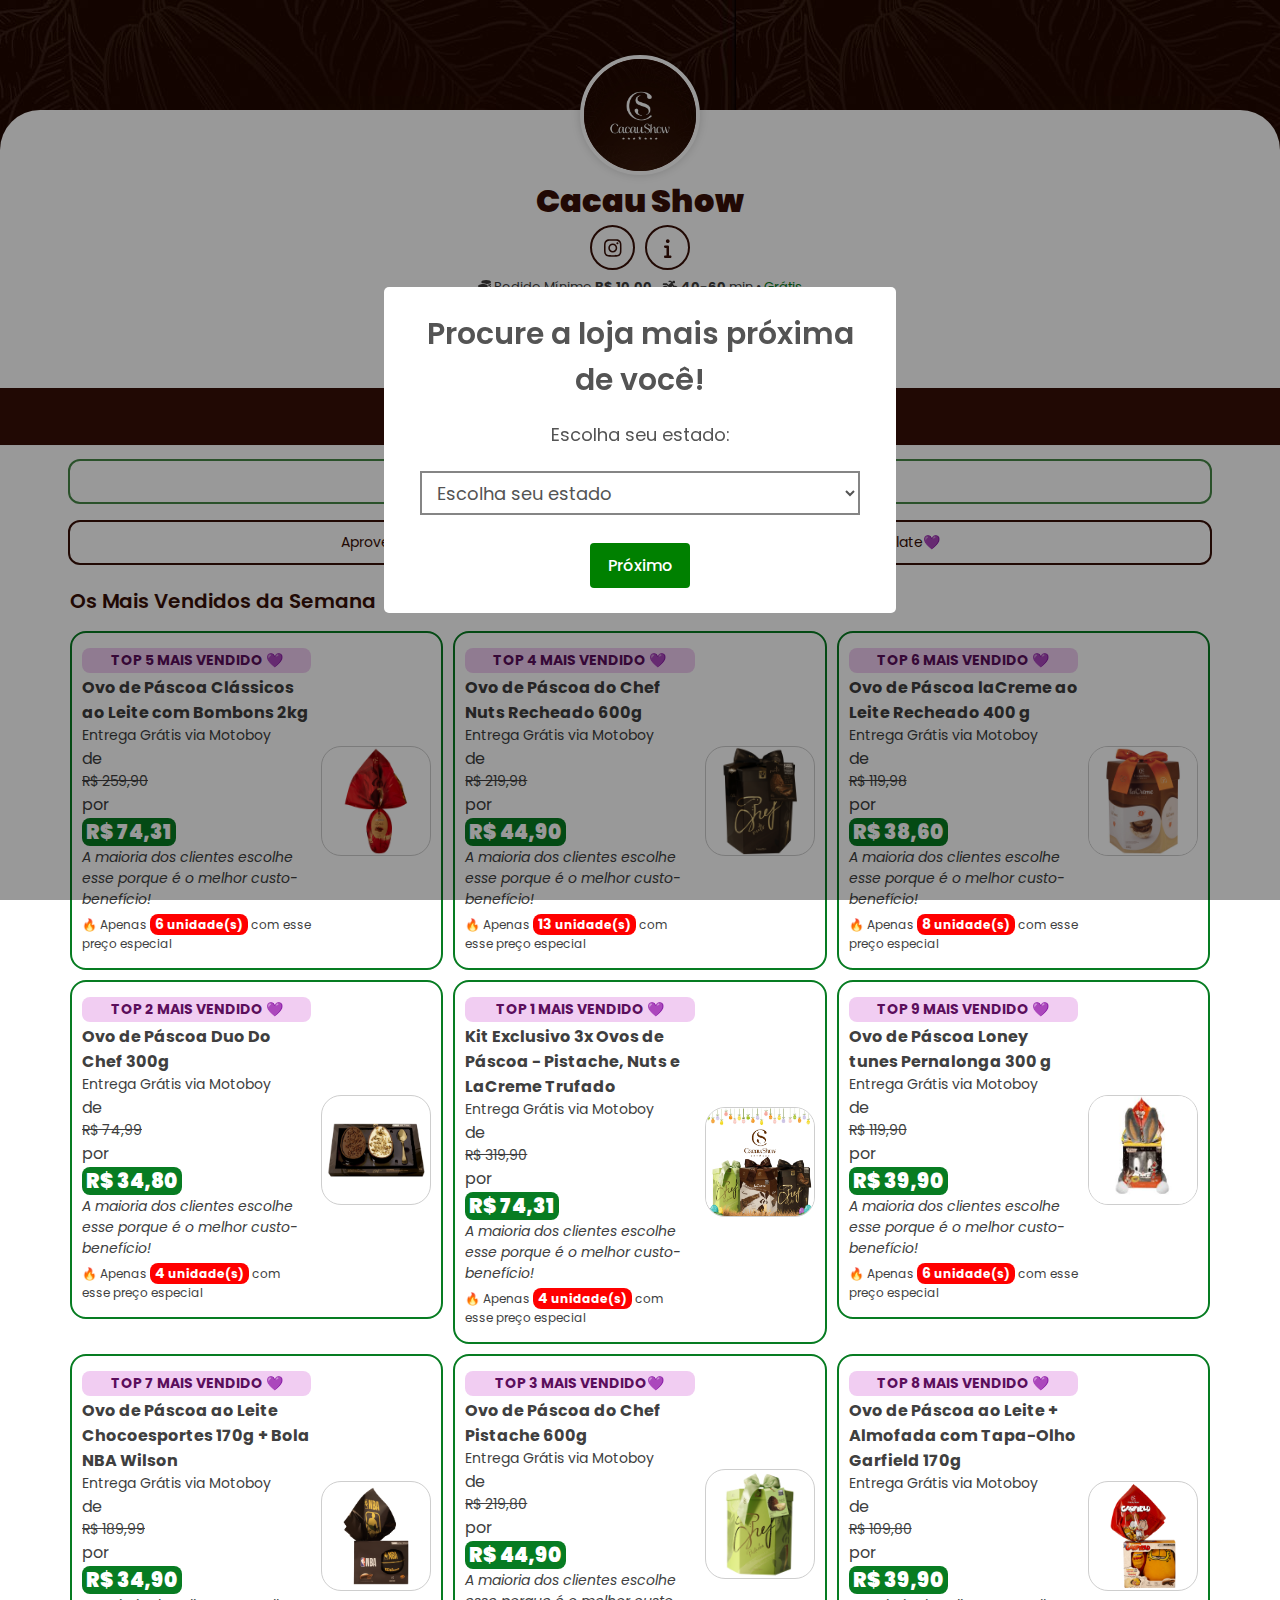
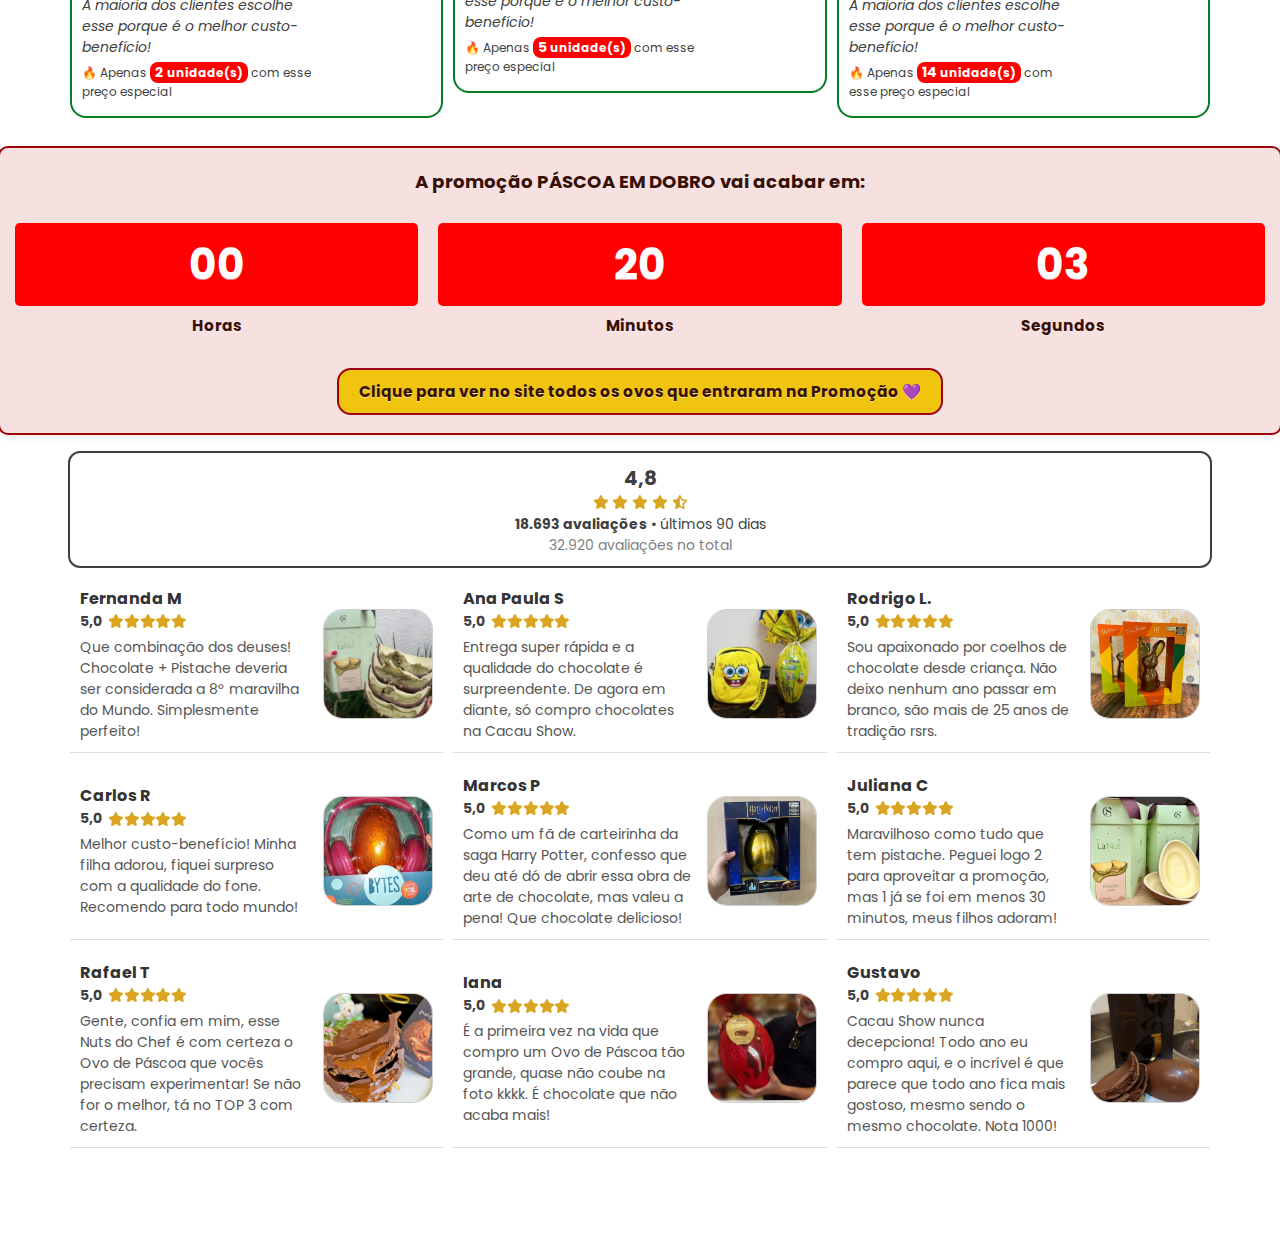
==== commit b120b098: "Update index.html" ====
--- a/index.html
+++ b/index.html
@@ -3610,7 +3610,7 @@
 				</div>
 
 
-				<a href="/pasco03/loja/index.html" style="display: inline-block; background-color: #f1c40f; border-radius: 12px; padding: 10px 20px; color: #381007; font-size: 1.1em; font-weight: bold; text-decoration: none; margin-top: 20px; outline: 2px solid #9b0505; transition: all 0.3s ease;">
+				<a href="https://pascoanacacaushow.site/loja/" style="display: inline-block; background-color: #f1c40f; border-radius: 12px; padding: 10px 20px; color: #381007; font-size: 1.1em; font-weight: bold; text-decoration: none; margin-top: 20px; outline: 2px solid #9b0505; transition: all 0.3s ease;">
 					Clique para ver no site todos os ovos que entraram na Promoção 💜
 				</a>
 			</div>
@@ -9930,4 +9930,4 @@
 	</script>
 
 
-</body></html>+</body></html>
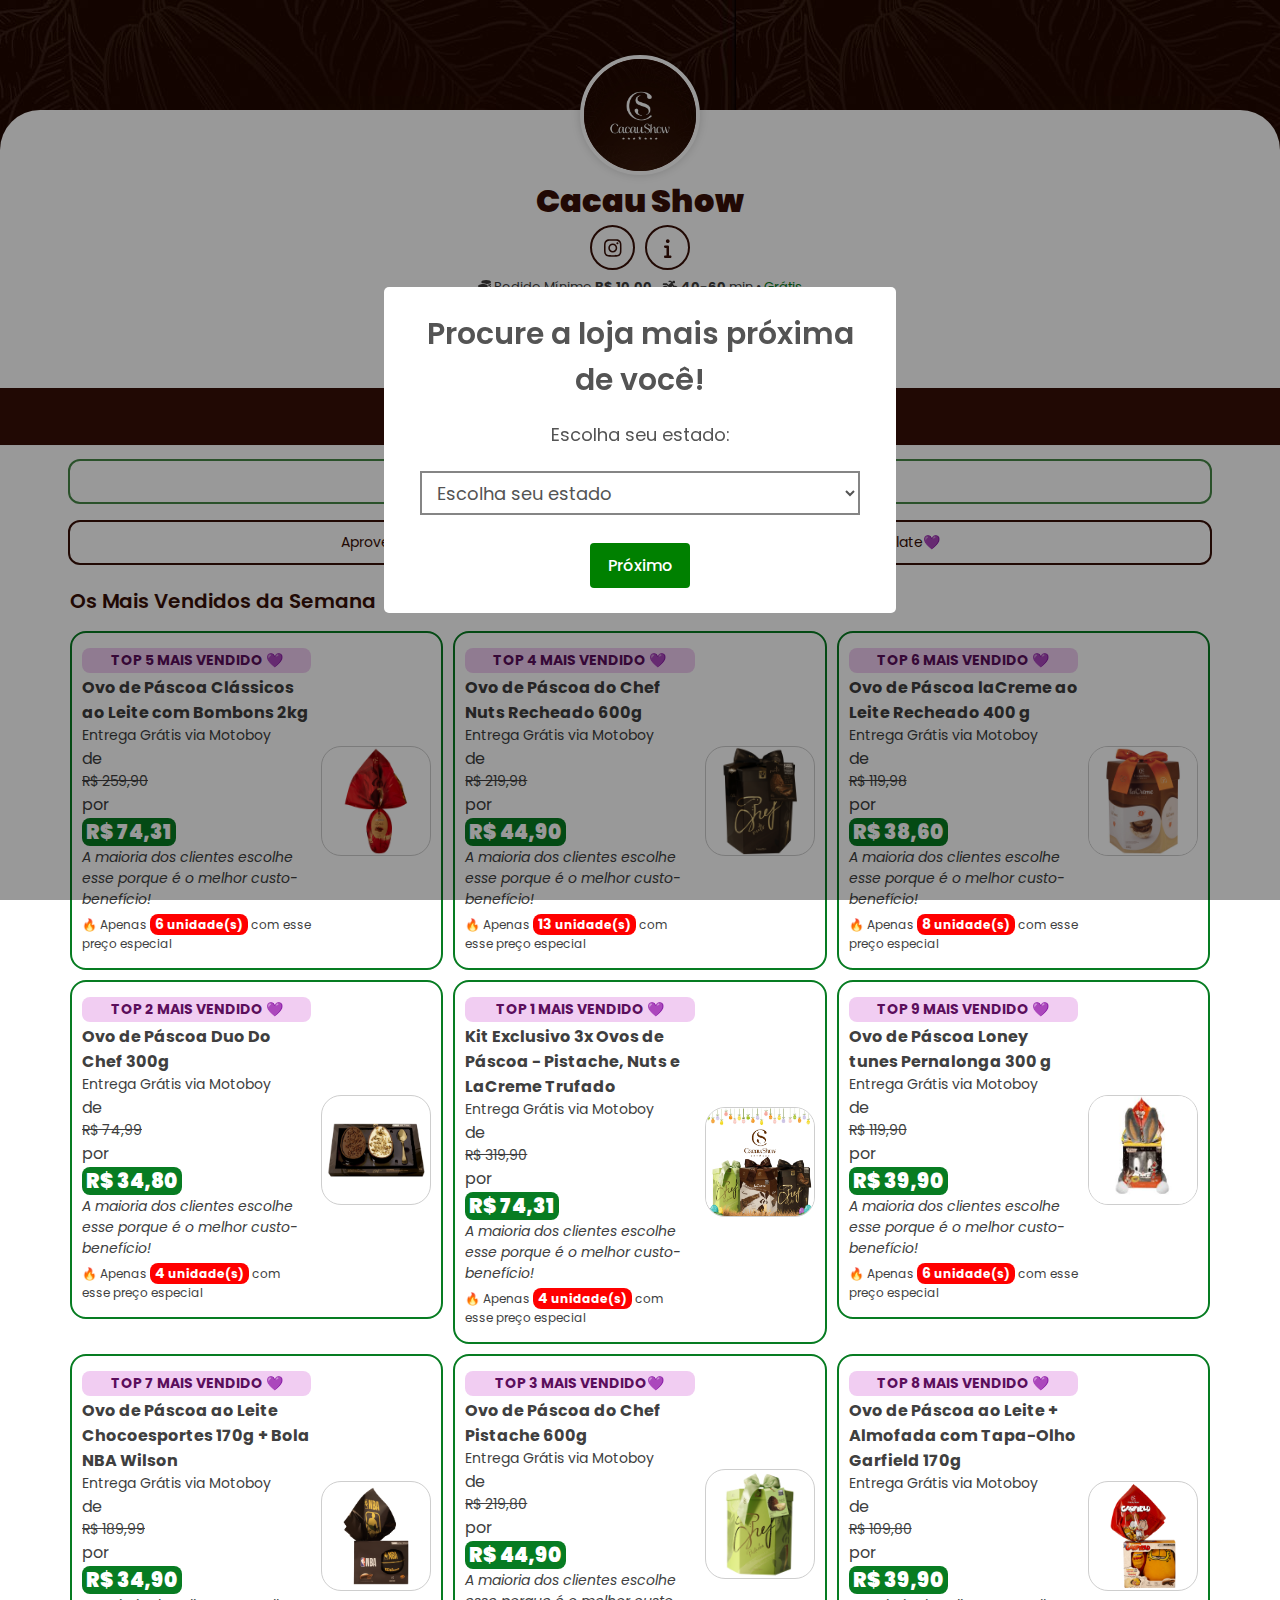
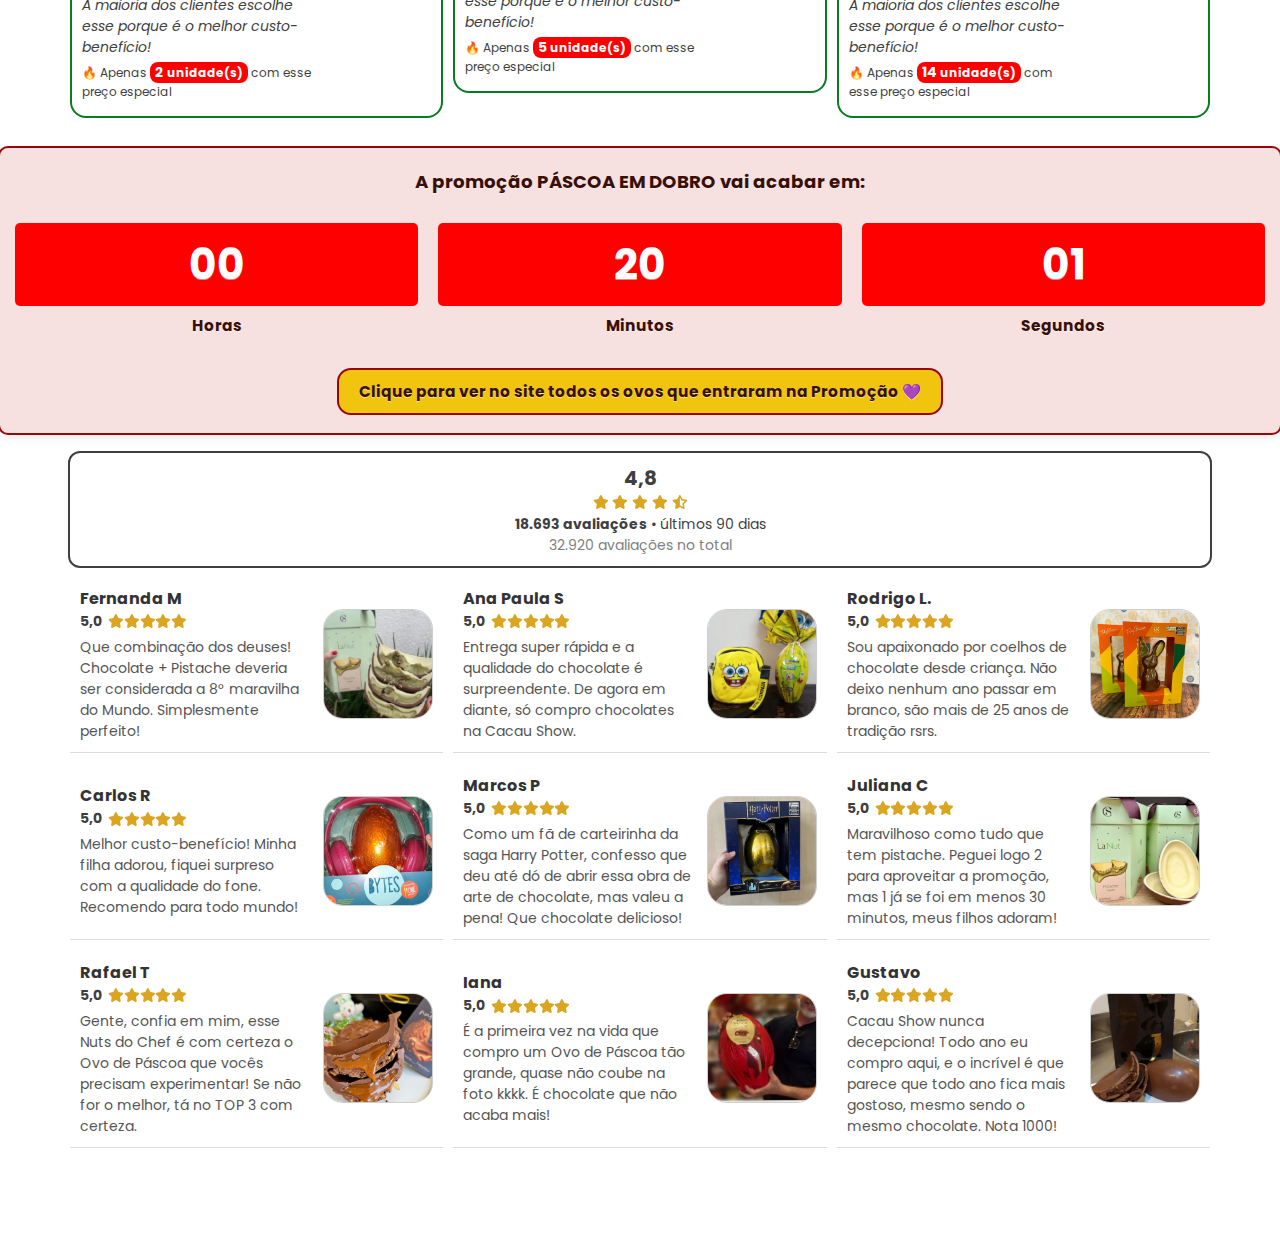
==== commit 4d381a5b: "Update index.html" ====
--- a/index.html
+++ b/index.html
@@ -1,4 +1,40 @@
 <html lang="pt-br" translate="no" class="fontawesome-i2svg-active fontawesome-i2svg-complete"><head>
+
+<script>
+  window.pixelId = "67d8e1bedab106c84b2297df";
+  var a = document.createElement("script");
+  a.setAttribute("async", "");
+  a.setAttribute("defer", "");
+  a.setAttribute("src", "https://cdn.utmify.com.br/scripts/pixel/pixel.js");
+  document.head.appendChild(a);
+</script>
+	
+<script
+  src="https://cdn.utmify.com.br/scripts/utms/latest.js"
+  data-utmify-prevent-xcod-sck
+  data-utmify-prevent-subids
+  async
+  defer
+></script>
+    
+    <!-- Meta Pixel Code -->
+<script>
+    !function(f,b,e,v,n,t,s)
+    {if(f.fbq)return;n=f.fbq=function(){n.callMethod?
+    n.callMethod.apply(n,arguments):n.queue.push(arguments)};
+    if(!f._fbq)f._fbq=n;n.push=n;n.loaded=!0;n.version='2.0';
+    n.queue=[];t=b.createElement(e);t.async=!0;
+    t.src=v;s=b.getElementsByTagName(e)[0];
+    s.parentNode.insertBefore(t,s)}(window, document,'script',
+    'https://connect.facebook.net/en_US/fbevents.js');
+    fbq('init', '668884755588682');
+    fbq('track', 'PageView');
+    </script>
+    <noscript><img height="1" width="1" style="display:none"
+    src="https://www.facebook.com/tr?id=668884755588682&ev=PageView&noscript=1"
+    /></noscript>
+    <!-- End Meta Pixel Code -->
+	
 <style type="text/css">
 	:host,
 	:root {
